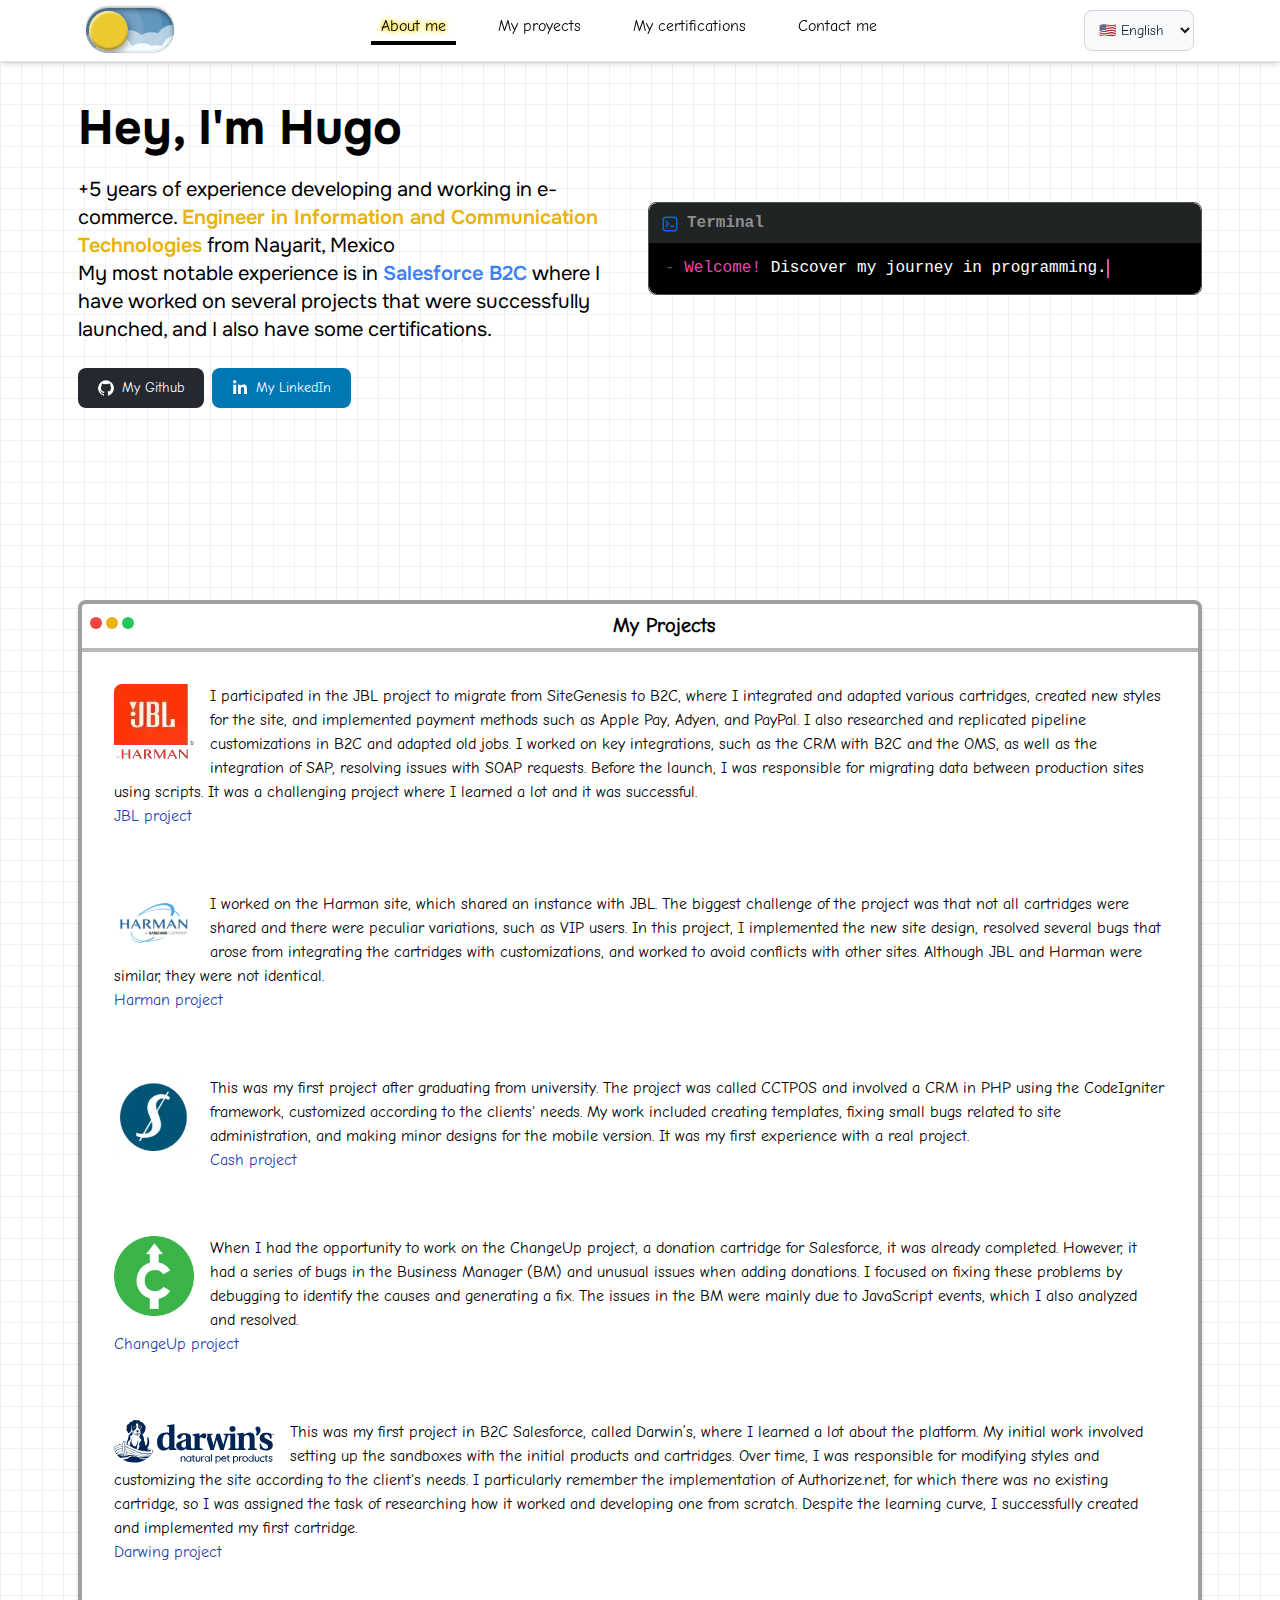
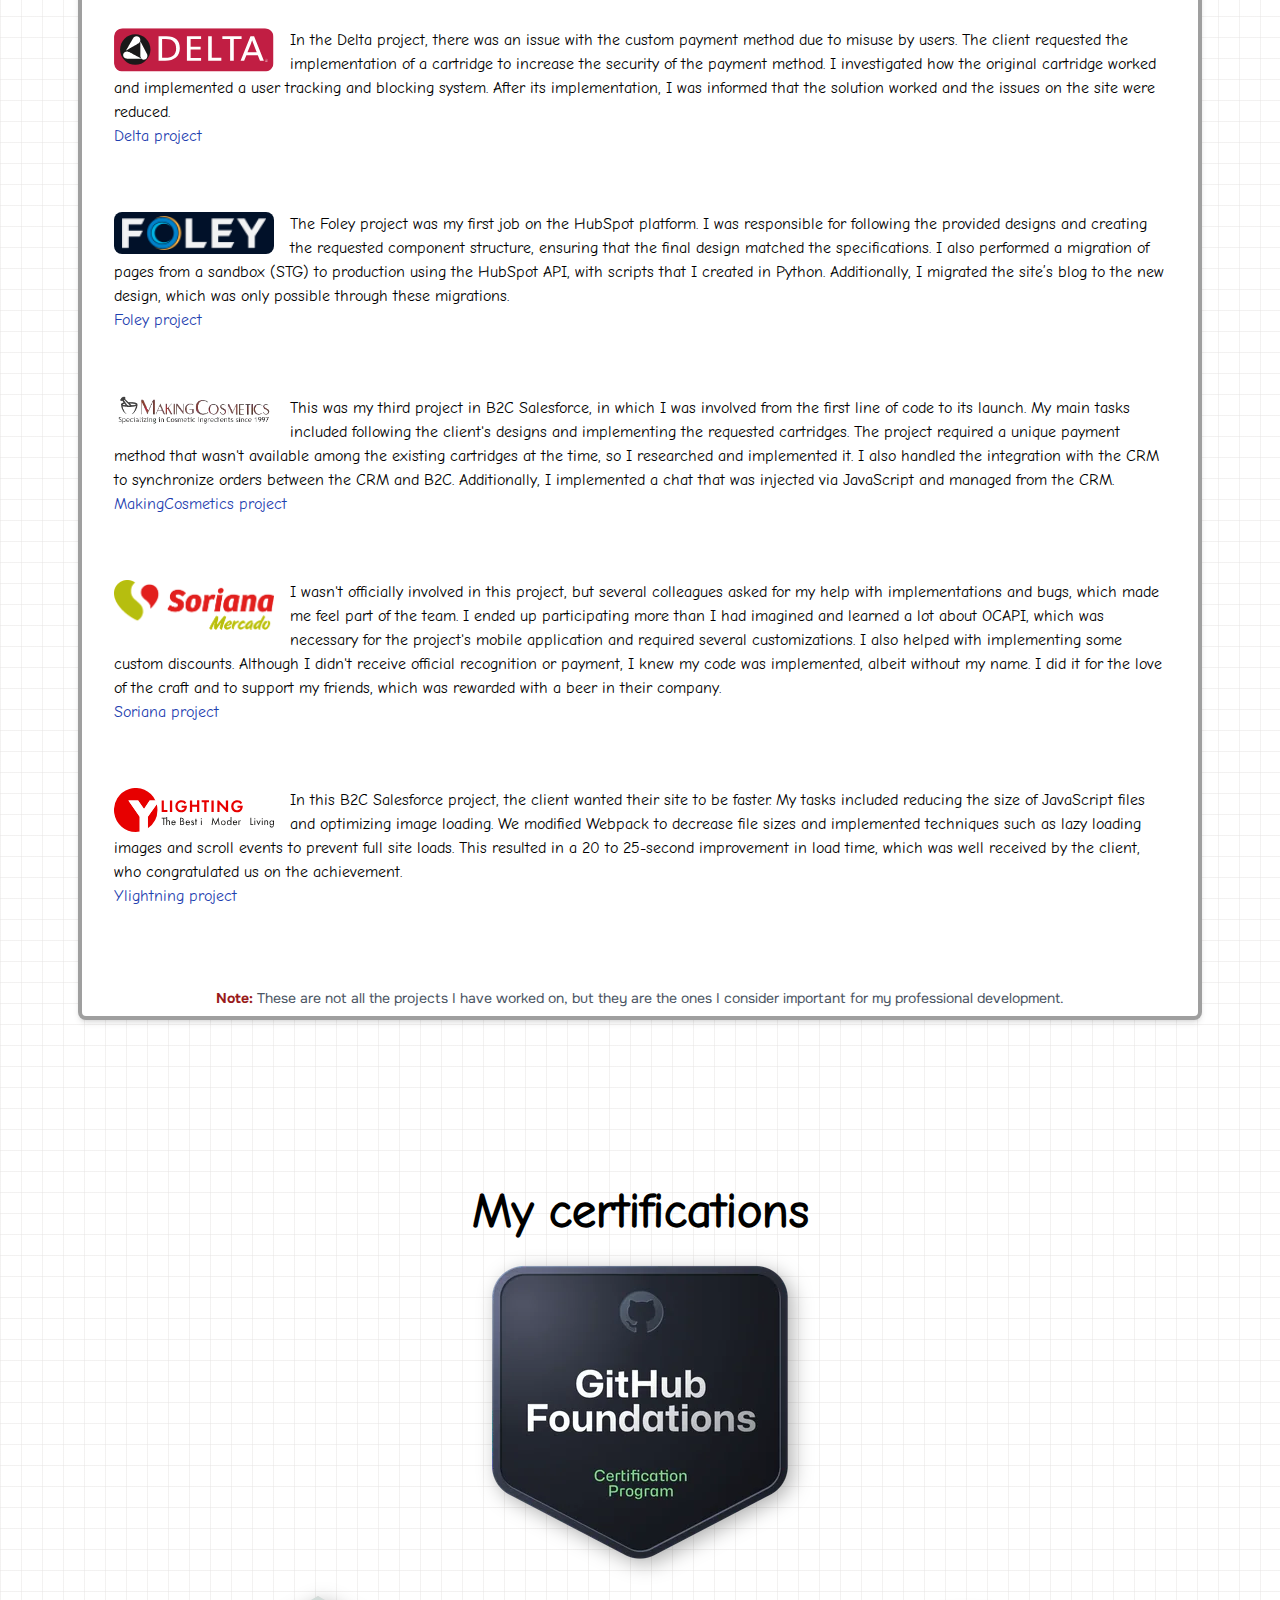
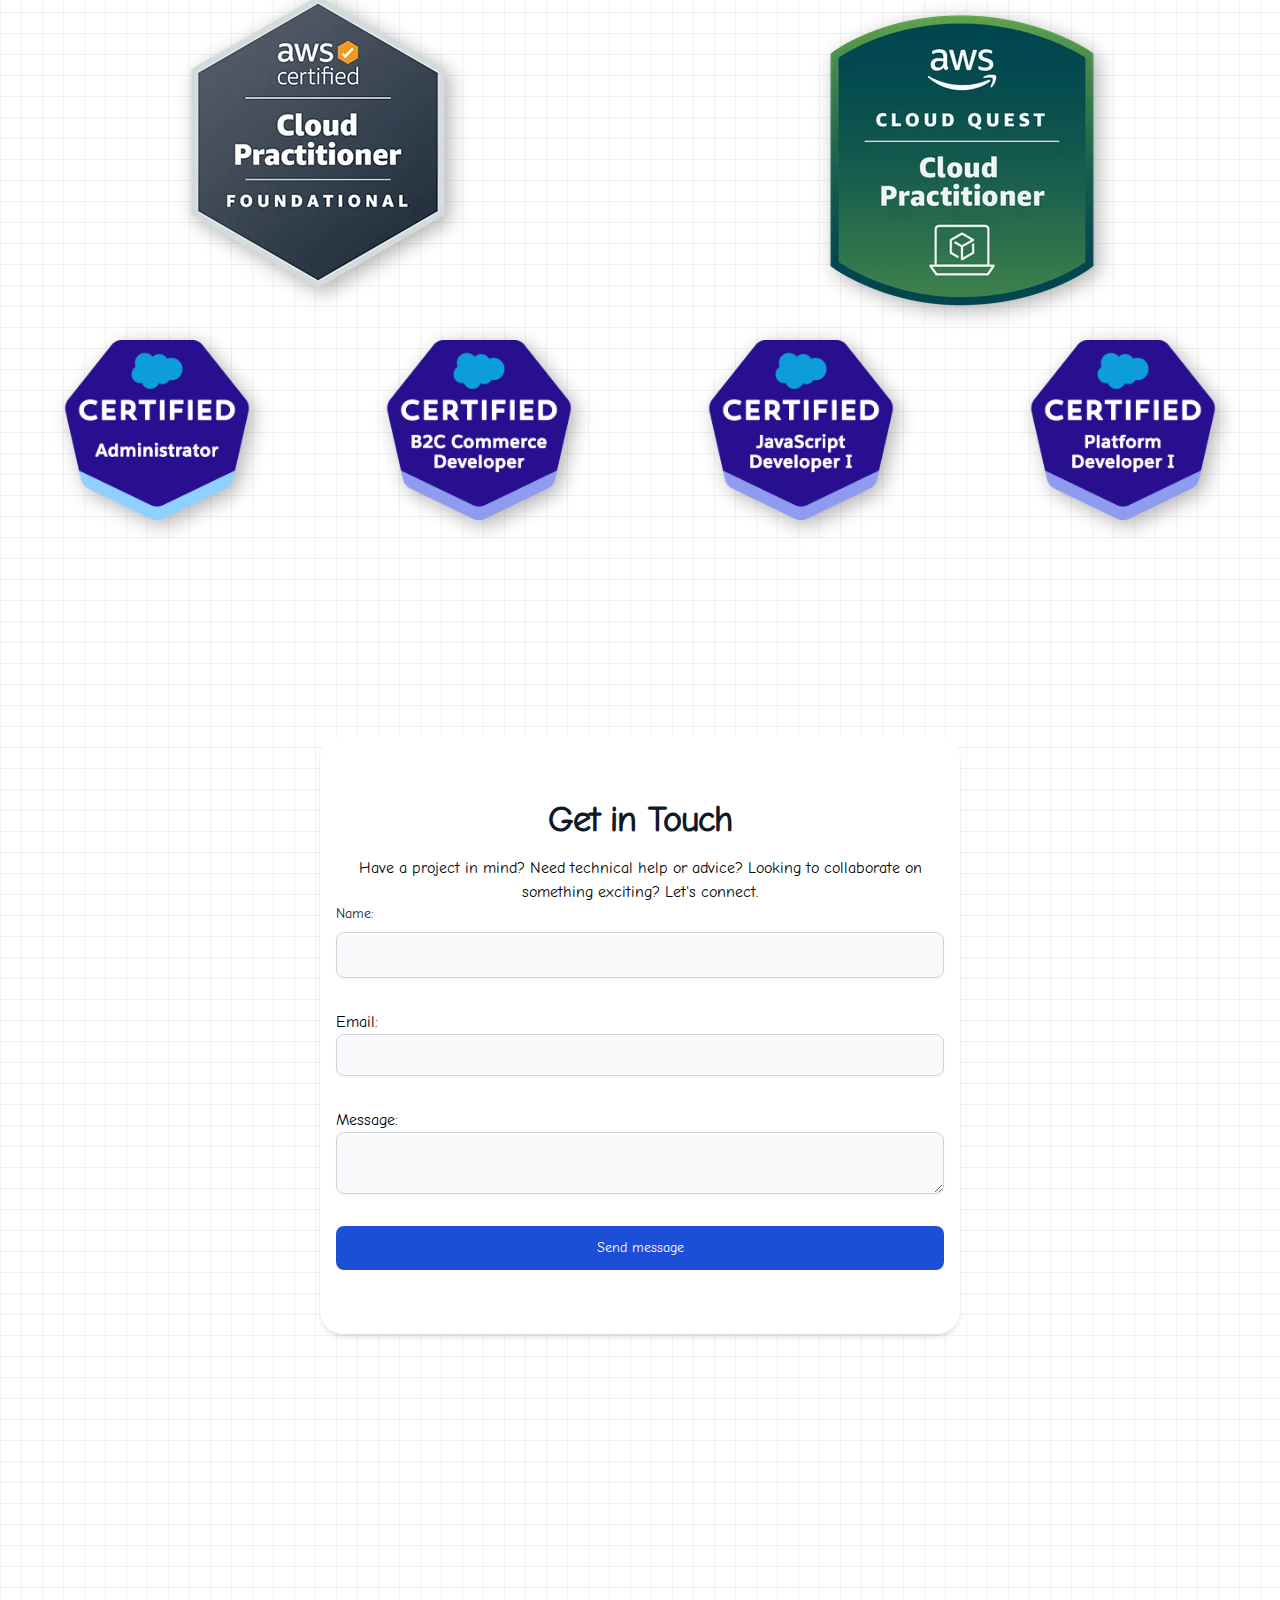
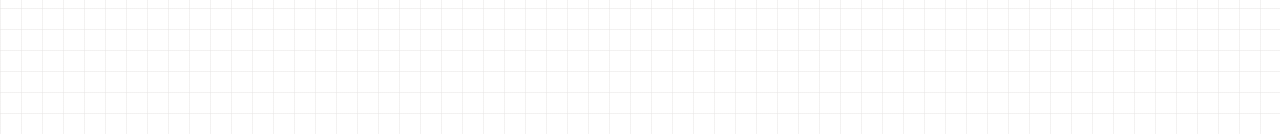
==== index.html @ 1a487cd8 "fix img and lang" ====
<!doctype html><html lang="en"><head><meta charset="utf-8"/><link rel="icon" href="/favicon.ico"/><meta name="viewport" content="width=device-width,initial-scale=1"/><meta name="theme-color" content="#000000"/><meta name="description" content="Web site created using create-react-app"/><link rel="apple-touch-icon" href="/logo192.png"/><link rel="manifest" href="/manifest.json"/><title>Expert Salesforce B2C Developer | HubSpot, React, PHP Specialist</title><meta name="description" content="Certified Salesforce B2C developer with expertise in HubSpot, React, and PHP. Available for freelance projects and contract work to build, integrate, and optimize web solutions."/><meta name="robots" content="index, follow"/><meta property="og:title" content="Expert Salesforce B2C Developer | HubSpot, React, PHP Specialist"/><meta property="og:description" content="Offering custom development services in Salesforce B2C, HubSpot, React, and PHP. Contact me for your next web project."/><meta property="og:url" content="https://h790.github.io/"/><meta property="og:image" content="/salesfoces.jpg"/><meta property="og:type" content="website"/><meta property="og:site_name" content="Hugo Kevin | Salesforce B2C Developer"/><meta name="twitter:card" content="summary_large_image"/><meta name="twitter:title" content="Salesforce B2C Developer | HubSpot, React, PHP Specialist"/><meta name="twitter:description" content="Experienced developer in Salesforce B2C, HubSpot, React, and PHP. Let's work together on your next project."/><meta name="twitter:image" content="/salesfoces.jpg"/><meta name="twitter:site" content="@HK72232150"/><meta name="twitter:creator" content="@HK72232150"/><script>!function(e,t,a,n){e[n]=e[n]||[],e[n].push({"gtm.start":(new Date).getTime(),event:"gtm.js"});var g=t.getElementsByTagName(a)[0],m=t.createElement(a);m.async=!0,m.src="https://www.googletagmanager.com/gtm.js?id=GTM-PSZKDRV9",g.parentNode.insertBefore(m,g)}(window,document,"script","dataLayer")</script><script defer="defer" src="/static/js/runtime.798ab5b2.js"></script><script defer="defer" src="/static/js/954.0a04aaf1.js"></script><script defer="defer" src="/static/js/main.6f717abe.js"></script><link href="/static/css/main.dccd0632.css" rel="stylesheet"></head><body><noscript>You need to enable JavaScript to run this app.</noscript><noscript><iframe src="https://www.googletagmanager.com/ns.html?id=GTM-PSZKDRV9" height="0" width="0" style="display:none;visibility:hidden"></iframe></noscript><div id="root"></div></body></html>
---- static/css/main.dccd0632.css ----
.sr-only{clip:rect(0,0,0,0);border-width:0;height:1px;margin:-1px;overflow:hidden;padding:0;position:absolute;white-space:nowrap;width:1px}.fixed{position:fixed}.relative{position:relative}.start-0{inset-inline-start:0}.top-0{top:0}.z-20{z-index:20}.col-span-1{grid-column:span 1/span 1}.col-span-2{grid-column:span 2/span 2}.float-left{float:left}.m-4{margin:1rem}.mx-auto{margin-left:auto;margin-right:auto}.my-4{margin-bottom:1rem;margin-top:1rem}.mb-10{margin-bottom:2.5rem}.mb-2{margin-bottom:.5rem}.mb-4{margin-bottom:1rem}.mb-8{margin-bottom:2rem}.me-2{margin-inline-end:.5rem}.mr-4{margin-right:1rem}.ms-3{margin-inline-start:.75rem}.mt-4{margin-top:1rem}.mt-6{margin-top:1.5rem}.mt-8{margin-top:2rem}.block{display:block}.inline-block{display:inline-block}.flex{display:flex}.inline-flex{display:inline-flex}.grid{display:grid}.hidden{display:none}.size-4{height:1rem;width:1rem}.size-8{height:2rem;width:2rem}.h-10{height:2.5rem}.h-3{height:.75rem}.h-4{height:1rem}.h-5{height:1.25rem}.w-10{width:2.5rem}.w-20{width:5rem}.w-3{width:.75rem}.w-4{width:1rem}.w-40{width:10rem}.w-5{width:1.25rem}.w-full{width:100%}.max-w-screen-md{max-width:768px}.shrink-0{flex-shrink:0}.grid-cols-2{grid-template-columns:repeat(2,minmax(0,1fr))}.flex-col{flex-direction:column}.flex-wrap{flex-wrap:wrap}.content-center{align-content:center}.items-center{align-items:center}.justify-center{justify-content:center}.justify-between{justify-content:space-between}.justify-items-center{justify-items:center}.gap-1{gap:.25rem}.gap-2{gap:.5rem}.gap-4{gap:1rem}.gap-5{gap:1.25rem}.space-x-3>:not([hidden])~:not([hidden]){--tw-space-x-reverse:0;margin-left:calc(.75rem*(1 - var(--tw-space-x-reverse)));margin-right:calc(.75rem*var(--tw-space-x-reverse))}.space-x-4>:not([hidden])~:not([hidden]){--tw-space-x-reverse:0;margin-left:calc(1rem*(1 - var(--tw-space-x-reverse)));margin-right:calc(1rem*var(--tw-space-x-reverse))}.space-y-8>:not([hidden])~:not([hidden]){--tw-space-y-reverse:0;margin-bottom:calc(2rem*var(--tw-space-y-reverse));margin-top:calc(2rem*(1 - var(--tw-space-y-reverse)))}.rounded-\[23px\]{border-radius:23px}.rounded-full{border-radius:9999px}.rounded-lg{border-radius:.5rem}.border{border-width:1px}.border-4{border-width:4px}.border-b{border-bottom-width:1px}.border-b-4{border-bottom-width:4px}.border-s-4{border-inline-start-width:4px}.border-t-2{border-top-width:2px}.border-gray-100{--tw-border-opacity:1;border-color:rgb(243 244 246/var(--tw-border-opacity))}.border-gray-200{--tw-border-opacity:1;border-color:rgb(229 231 235/var(--tw-border-opacity))}.border-gray-300{--tw-border-opacity:1;border-color:rgb(209 213 219/var(--tw-border-opacity))}.border-neutral-700\/50{border-color:rgba(64,64,64,.5)}.border-red-100{--tw-border-opacity:1;border-color:rgb(254 226 226/var(--tw-border-opacity))}.border-red-500{--tw-border-opacity:1;border-color:rgb(239 68 68/var(--tw-border-opacity))}.border-teal-100{--tw-border-opacity:1;border-color:rgb(204 251 241/var(--tw-border-opacity))}.border-teal-500{--tw-border-opacity:1;border-color:rgb(20 184 166/var(--tw-border-opacity))}.border-b-neutral-500\/50{border-bottom-color:hsla(0,0%,45%,.5)}.bg-\[\#0077b5\]{--tw-bg-opacity:1;background-color:rgb(0 119 181/var(--tw-bg-opacity))}.bg-\[\#24292F\]{--tw-bg-opacity:1;background-color:rgb(36 41 47/var(--tw-bg-opacity))}.bg-blue-700{--tw-bg-opacity:1;background-color:rgb(29 78 216/var(--tw-bg-opacity))}.bg-gray-50{--tw-bg-opacity:1;background-color:rgb(249 250 251/var(--tw-bg-opacity))}.bg-green-500{--tw-bg-opacity:1;background-color:rgb(34 197 94/var(--tw-bg-opacity))}.bg-red-200{--tw-bg-opacity:1;background-color:rgb(254 202 202/var(--tw-bg-opacity))}.bg-red-50{--tw-bg-opacity:1;background-color:rgb(254 242 242/var(--tw-bg-opacity))}.bg-red-500{--tw-bg-opacity:1;background-color:rgb(239 68 68/var(--tw-bg-opacity))}.bg-teal-200{--tw-bg-opacity:1;background-color:rgb(153 246 228/var(--tw-bg-opacity))}.bg-teal-50{--tw-bg-opacity:1;background-color:rgb(240 253 250/var(--tw-bg-opacity))}.bg-white{--tw-bg-opacity:1;background-color:rgb(255 255 255/var(--tw-bg-opacity))}.bg-yellow-500{--tw-bg-opacity:1;background-color:rgb(234 179 8/var(--tw-bg-opacity))}.object-cover{-o-object-fit:cover;object-fit:cover}.p-2{padding:.5rem}.p-2\.5{padding:.625rem}.p-3{padding:.75rem}.p-4{padding:1rem}.px-4{padding-left:1rem;padding-right:1rem}.px-5{padding-left:1.25rem;padding-right:1.25rem}.py-2\.5{padding-bottom:.625rem;padding-top:.625rem}.py-20{padding-bottom:5rem;padding-top:5rem}.py-3{padding-bottom:.75rem;padding-top:.75rem}.py-8{padding-bottom:2rem;padding-top:2rem}.pb-32{padding-bottom:8rem}.pt-32{padding-top:8rem}.text-left{text-align:left}.text-center{text-align:center}.text-start{text-align:start}.text-4xl{font-size:2.25rem;line-height:2.5rem}.text-5xl{font-size:3rem;line-height:1}.text-sm{font-size:.875rem;line-height:1.25rem}.text-xl{font-size:1.25rem;line-height:1.75rem}.font-bold{font-weight:700}.font-extrabold{font-weight:800}.font-light{font-weight:300}.font-medium{font-weight:500}.font-semibold{font-weight:600}.tracking-tight{letter-spacing:-.025em}.text-blue-800{--tw-text-opacity:1;color:rgb(30 64 175/var(--tw-text-opacity))}.text-gray-500{--tw-text-opacity:1;color:rgb(107 114 128/var(--tw-text-opacity))}.text-gray-600{--tw-text-opacity:1;color:rgb(75 85 99/var(--tw-text-opacity))}.text-gray-700{--tw-text-opacity:1;color:rgb(55 65 81/var(--tw-text-opacity))}.text-gray-800{--tw-text-opacity:1;color:rgb(31 41 55/var(--tw-text-opacity))}.text-gray-900{--tw-text-opacity:1;color:rgb(17 24 39/var(--tw-text-opacity))}.text-red-800{--tw-text-opacity:1;color:rgb(153 27 27/var(--tw-text-opacity))}.text-teal-800{--tw-text-opacity:1;color:rgb(17 94 89/var(--tw-text-opacity))}.text-white{--tw-text-opacity:1;color:rgb(255 255 255/var(--tw-text-opacity))}.shadow-md{--tw-shadow:0 4px 6px -1px rgba(0,0,0,.1),0 2px 4px -2px rgba(0,0,0,.1);--tw-shadow-colored:0 4px 6px -1px var(--tw-shadow-color),0 2px 4px -2px var(--tw-shadow-color)}.shadow-md,.shadow-sm{box-shadow:var(--tw-ring-offset-shadow,0 0 #0000),var(--tw-ring-shadow,0 0 #0000),var(--tw-shadow)}.shadow-sm{--tw-shadow:0 1px 2px 0 rgba(0,0,0,.05);--tw-shadow-colored:0 1px 2px 0 var(--tw-shadow-color)}.drop-shadow-light{--tw-drop-shadow:drop-shadow(5px 5px 10px rgba(0,0,0,.3));filter:var(--tw-blur) var(--tw-brightness) var(--tw-contrast) var(--tw-grayscale) var(--tw-hue-rotate) var(--tw-invert) var(--tw-saturate) var(--tw-sepia) var(--tw-drop-shadow)}.transition{transition-duration:.15s;transition-property:color,background-color,border-color,text-decoration-color,fill,stroke,opacity,box-shadow,transform,filter,-webkit-backdrop-filter;transition-property:color,background-color,border-color,text-decoration-color,fill,stroke,opacity,box-shadow,transform,filter,backdrop-filter;transition-property:color,background-color,border-color,text-decoration-color,fill,stroke,opacity,box-shadow,transform,filter,backdrop-filter,-webkit-backdrop-filter;transition-timing-function:cubic-bezier(.4,0,.2,1)}.duration-300{transition-duration:.3s}body,option{-webkit-font-smoothing:antialiased;-moz-osx-font-smoothing:grayscale;font-family:Comic Neue,sans-serif;margin:0}img{font-display:swap}code{font-family:source-code-pro,Menlo,Monaco,Consolas,Courier New,monospace}.font-Onest{font-family:Onest Variable}.App{display:flex;text-align:center}html{background-image:linear-gradient(0deg,hsla(20,6%,90%,.5) 1px,transparent 0),linear-gradient(90deg,hsla(20,6%,90%,.5) 1px,transparent 0);background-size:21px 21px}html.dark{--tw-bg-opacity:1;background-color:rgb(17 24 39/var(--tw-bg-opacity));background-image:linear-gradient(0deg,hsla(0,0%,47%,.5) 1px,transparent 0),linear-gradient(90deg,hsla(0,0%,47%,.5) 1px,transparent 0)}.App-logo{height:40vmin;pointer-events:none}@media (prefers-reduced-motion:no-preference){.App-logo{animation:App-logo-spin 20s linear infinite}}.App-header{align-items:center;color:#000;display:flex;flex-direction:column;font-size:calc(10px + 2vmin);justify-content:center}.App-link{color:#000}@keyframes App-logo-spin{0%{transform:rotate(0deg)}to{transform:rotate(1turn)}}.jello-vertical{animation:jello-vertical .9s both}@keyframes jello-vertical{0%{transform:scaleX(1)}30%{transform:scale3d(.75,1.25,1)}40%{transform:scale3d(1.25,.75,1)}50%{transform:scale3d(.85,1.15,1)}65%{transform:scale3d(1.05,.95,1)}75%{transform:scale3d(.95,1.05,1)}to{transform:scaleX(1)}}.jello-vertical:hover{animation:jello-horizontal .9s forwards}@keyframes jello-horizontal{0%{transform:scaleX(1)}30%{transform:scale3d(1.25,.75,1)}40%{transform:scale3d(.75,1.25,1)}50%{transform:scale3d(1.15,.85,1)}65%{transform:scale3d(.95,1.05,1)}75%{transform:scale3d(1.05,.95,1)}to{transform:scaleX(1)}}#navbar-sticky ul li:after,#navbar-sticky ul li:before{background-color:#000;bottom:8px;content:"";height:2px;left:0;position:absolute;transition:width .8s cubic-bezier(.68,-.55,.265,1.55);width:0}#navbar-sticky ul li:before,.dark #navbar-sticky ul li:after{background-color:#fff}#navbar-sticky ul li:hover:after,#navbar-sticky ul li:hover:before{width:100%}#navbar-sticky ul li{position:relative}#navbar-sticky ul li a{cursor:pointer;display:inline-block;overflow:hidden;padding:5px 10px;position:relative}#navbar-sticky ul li a.active{border-bottom:2px solid #000;text-shadow:0 0 5px #f7e04f,0 0 5px #f7e04f,0 0 5px #f7e04f,0 0 5px #f7e04f;width:100%}#navbar-sticky ul li a:before{background:#000;bottom:0;content:"";height:2px;left:-100%;position:absolute;transition:left .5s ease-in-out;width:100%}.dark #navbar-sticky ul li a:before{background-color:#fff}#navbar-sticky ul li a.active:before{left:0}#navbar-sticky ul li a:after{color:#fff;content:attr(data-text);height:100%;left:0;position:absolute;text-shadow:0 0 5px transparent;top:0;transition:text-shadow .5s ease-in-out;width:100%;z-index:1}#navbar-sticky ul li a.active:after{text-shadow:0 0 5px #f7e04f,0 0 10px #f7e04f,0 0 10px #f7e04f,0 0 10px #f7e04f}.hero{--s:400px;--c1:#1d1d1d;--c2:#4e4f51;--c3:#3c3c3c;--c1:#b0b0b0;--c2:#c2c3c4;--c3:#a0a0a0;background:repeating-conic-gradient(from 30deg,#0000 0 120deg,var(--c3) 0 180deg) calc(var(--s)*.5) calc(var(--s)*.5*.577),repeating-conic-gradient(from 30deg,var(--c1) 0 60deg,var(--c2) 0 120deg,var(--c3) 0 180deg);background-size:var(--s) calc(var(--s)*.577);height:100%;width:100%}@keyframes subtleChange{0%{background:conic-gradient(from 0deg at 33.33333% 33.33333%,var(--c3) var(--_g)),conic-gradient(from -120deg at 16.66667% 33.33333%,var(--c2) var(--_g)),conic-gradient(from 120deg at 33.33333% 33.33333%,var(--c1) var(--_g)),conic-gradient(from 120deg at 33.33333% 16.66667%,var(--c1) var(--_g)),conic-gradient(from -180deg at 33.33333% 50%,var(--c2) 60deg,var(--c1) var(--_g)),conic-gradient(from 60deg at 66.66667% 50%,var(--c1) 60deg,var(--c3) var(--_g)),conic-gradient(from -60deg at 50% 33.33333%,var(--c1) 120deg,var(--c2) 0 240deg,var(--c3) 0)}to{background:conic-gradient(from 30deg at 83.33333% 33.33333%,var(--c3) var(--_g)),conic-gradient(from -90deg at 16.66667% 33.33333%,var(--c2) var(--_g)),conic-gradient(from 150deg at 33.33333% 83.33333%,var(--c1) var(--_g)),conic-gradient(from 150deg at 66.66667% 83.33333%,var(--c1) var(--_g)),conic-gradient(from -150deg at 33.33333% 50%,var(--c2) 60deg,var(--c1) var(--_g)),conic-gradient(from 30deg at 66.66667% 50%,var(--c1) 60deg,var(--c3) var(--_g)),conic-gradient(from -30deg at 50% 33.33333%,var(--c1) 120deg,var(--c2) 0 240deg,var(--c3) 0)}}.card{align-items:center;border-radius:14px;box-shadow:20px 20px 60px #bebebe,-20px -20px 60px #fff;display:flex;flex-direction:column;height:250px;justify-content:center;position:relative;width:100%;z-index:1111}.bg,.card{overflow:hidden}.bg{-webkit-backdrop-filter:blur(24px);backdrop-filter:blur(24px);background:#fff;border-radius:10px;height:240px;left:10px;outline:2px solid #fff;right:5px;top:5px;width:99.3%;z-index:2}.bg,.blob{position:absolute}.blob{animation:blob-bounce 5s ease infinite;background-color:red;border-radius:50%;filter:blur(12px);height:150px;left:50%;opacity:1;top:50%;width:95%;z-index:1}@keyframes blob-bounce{0%{transform:translate(-100%,-100%) translateZ(0)}25%{transform:translate(-100%,-100%) translate3d(100%,0,0)}50%{transform:translate(-100%,-100%) translate3d(100%,100%,0)}75%{transform:translate(-100%,-100%) translate3d(0,100%,0)}to{transform:translate(-100%,-100%) translateZ(0)}}.hover\:bg-\[\#0077b5\]\/90:hover{background-color:rgba(0,119,181,.9)}.hover\:bg-\[\#24292F\]\/90:hover{background-color:rgba(36,41,47,.9)}.hover\:bg-blue-800:hover{--tw-bg-opacity:1;background-color:rgb(30 64 175/var(--tw-bg-opacity))}.hover\:bg-gray-100:hover{--tw-bg-opacity:1;background-color:rgb(243 244 246/var(--tw-bg-opacity))}.hover\:text-blue-900:hover{--tw-text-opacity:1;color:rgb(30 58 138/var(--tw-text-opacity))}.hover\:underline:hover{text-decoration-line:underline}.focus\:border-blue-500:focus{--tw-border-opacity:1;border-color:rgb(59 130 246/var(--tw-border-opacity))}.focus\:outline-none:focus{outline:2px solid transparent;outline-offset:2px}.focus\:ring-2:focus{--tw-ring-offset-shadow:var(--tw-ring-inset) 0 0 0 var(--tw-ring-offset-width) var(--tw-ring-offset-color);--tw-ring-shadow:var(--tw-ring-inset) 0 0 0 calc(2px + var(--tw-ring-offset-width)) var(--tw-ring-color)}.focus\:ring-2:focus,.focus\:ring-4:focus{box-shadow:var(--tw-ring-offset-shadow),var(--tw-ring-shadow),var(--tw-shadow,0 0 #0000)}.focus\:ring-4:focus{--tw-ring-offset-shadow:var(--tw-ring-inset) 0 0 0 var(--tw-ring-offset-width) var(--tw-ring-offset-color);--tw-ring-shadow:var(--tw-ring-inset) 0 0 0 calc(4px + var(--tw-ring-offset-width)) var(--tw-ring-color)}.focus\:ring-\[\#0077b5\]\/50:focus{--tw-ring-color:rgba(0,119,181,.5)}.focus\:ring-\[\#24292F\]\/50:focus{--tw-ring-color:rgba(36,41,47,.5)}.focus\:ring-blue-500:focus{--tw-ring-opacity:1;--tw-ring-color:rgb(59 130 246/var(--tw-ring-opacity))}.focus\:ring-gray-200:focus{--tw-ring-opacity:1;--tw-ring-color:rgb(229 231 235/var(--tw-ring-opacity))}@media (min-width:640px){.sm\:col-span-2{grid-column:span 2/span 2}.sm\:mx-auto{margin-left:auto;margin-right:auto}.sm\:max-w-screen-sm{max-width:640px}.sm\:pb-36{padding-bottom:9rem}.sm\:pt-72{padding-top:18rem}.sm\:text-xl{font-size:1.25rem;line-height:1.75rem}}@media (min-width:768px){.md\:order-1{order:1}.md\:order-2{order:2}.md\:col-span-1{grid-column:span 1/span 1}.md\:col-span-2{grid-column:span 2/span 2}.md\:col-span-4{grid-column:span 4/span 4}.md\:mx-auto{margin-left:auto;margin-right:auto}.md\:mb-2{margin-bottom:.5rem}.md\:mt-0{margin-top:0}.md\:mt-6{margin-top:1.5rem}.md\:flex{display:flex}.md\:hidden{display:none}.md\:w-auto{width:auto}.md\:w-full{width:100%}.md\:max-w-screen-sm{max-width:640px}.md\:grid-cols-4{grid-template-columns:repeat(4,minmax(0,1fr))}.md\:flex-row{flex-direction:row}.md\:space-x-0>:not([hidden])~:not([hidden]){--tw-space-x-reverse:0;margin-left:calc(0px*(1 - var(--tw-space-x-reverse)));margin-right:calc(0px*var(--tw-space-x-reverse))}.md\:space-x-8>:not([hidden])~:not([hidden]){--tw-space-x-reverse:0;margin-left:calc(2rem*(1 - var(--tw-space-x-reverse)));margin-right:calc(2rem*var(--tw-space-x-reverse))}.md\:border-0{border-width:0}.md\:bg-white{--tw-bg-opacity:1;background-color:rgb(255 255 255/var(--tw-bg-opacity))}.md\:p-0{padding:0}.md\:pb-96{padding-bottom:24rem}.md\:pt-28{padding-top:7rem}}@media (min-width:1024px){.lg\:my-8{margin-bottom:2rem;margin-top:2rem}.lg\:mb-16{margin-bottom:4rem}.lg\:py-16{padding-bottom:4rem;padding-top:4rem}}@media (min-width:1280px){.xl\:w-6\/12{width:50%}.xl\:max-w-screen-xl{max-width:1280px}.xl\:flex-nowrap{flex-wrap:nowrap}}@media (min-width:1536px){.\32xl\:max-w-screen-2xl{max-width:1536px}}@media (min-width:1100px) and (max-width:1300px){.lgC\:max-w-screen-lg-custom{max-width:1124px}}@media (min-width:1000px) and (max-width:1100px){.mdC\:max-w-screen-md-custom{max-width:900px}}.rtl\:space-x-reverse:where([dir=rtl],[dir=rtl] *)>:not([hidden])~:not([hidden]){--tw-space-x-reverse:1}.dark\:border-gray-600:where(.dark,.dark *){--tw-border-opacity:1;border-color:rgb(75 85 99/var(--tw-border-opacity))}.dark\:border-gray-700:where(.dark,.dark *){--tw-border-opacity:1;border-color:rgb(55 65 81/var(--tw-border-opacity))}.dark\:border-red-900:where(.dark,.dark *){--tw-border-opacity:1;border-color:rgb(127 29 29/var(--tw-border-opacity))}.dark\:border-teal-900:where(.dark,.dark *){--tw-border-opacity:1;border-color:rgb(19 78 74/var(--tw-border-opacity))}.dark\:bg-blue-600:where(.dark,.dark *){--tw-bg-opacity:1;background-color:rgb(37 99 235/var(--tw-bg-opacity))}.dark\:bg-gray-700:where(.dark,.dark *){--tw-bg-opacity:1;background-color:rgb(55 65 81/var(--tw-bg-opacity))}.dark\:bg-gray-800:where(.dark,.dark *){--tw-bg-opacity:1;background-color:rgb(31 41 55/var(--tw-bg-opacity))}.dark\:bg-gray-900:where(.dark,.dark *){--tw-bg-opacity:1;background-color:rgb(17 24 39/var(--tw-bg-opacity))}.dark\:bg-red-800:where(.dark,.dark *){--tw-bg-opacity:1;background-color:rgb(153 27 27/var(--tw-bg-opacity))}.dark\:bg-red-800\/30:where(.dark,.dark *){background-color:rgba(153,27,27,.3)}.dark\:bg-teal-800:where(.dark,.dark *){--tw-bg-opacity:1;background-color:rgb(17 94 89/var(--tw-bg-opacity))}.dark\:bg-teal-800\/30:where(.dark,.dark *){background-color:rgba(17,94,89,.3)}.dark\:bg-white:where(.dark,.dark *){--tw-bg-opacity:1;background-color:rgb(255 255 255/var(--tw-bg-opacity))}.dark\:bg-yellow-50:where(.dark,.dark *){--tw-bg-opacity:1;background-color:rgb(254 252 232/var(--tw-bg-opacity))}.dark\:text-gray-300:where(.dark,.dark *){--tw-text-opacity:1;color:rgb(209 213 219/var(--tw-text-opacity))}.dark\:text-gray-400:where(.dark,.dark *){--tw-text-opacity:1;color:rgb(156 163 175/var(--tw-text-opacity))}.dark\:text-neutral-400:where(.dark,.dark *){--tw-text-opacity:1;color:rgb(163 163 163/var(--tw-text-opacity))}.dark\:text-red-400:where(.dark,.dark *){--tw-text-opacity:1;color:rgb(248 113 113/var(--tw-text-opacity))}.dark\:text-teal-400:where(.dark,.dark *){--tw-text-opacity:1;color:rgb(45 212 191/var(--tw-text-opacity))}.dark\:text-white:where(.dark,.dark *){--tw-text-opacity:1;color:rgb(255 255 255/var(--tw-text-opacity))}.dark\:placeholder-gray-400:where(.dark,.dark *)::-moz-placeholder{--tw-placeholder-opacity:1;color:rgb(156 163 175/var(--tw-placeholder-opacity))}.dark\:placeholder-gray-400:where(.dark,.dark *)::placeholder{--tw-placeholder-opacity:1;color:rgb(156 163 175/var(--tw-placeholder-opacity))}.dark\:shadow-\[0px_4px_6px_rgba\(255\2c 255\2c 255\2c 0\.1\)\]:where(.dark,.dark *){--tw-shadow:0px 4px 6px hsla(0,0%,100%,.1);--tw-shadow-colored:0px 4px 6px var(--tw-shadow-color);box-shadow:var(--tw-ring-offset-shadow,0 0 #0000),var(--tw-ring-shadow,0 0 #0000),var(--tw-shadow)}.dark\:drop-shadow-dark:where(.dark,.dark *){--tw-drop-shadow:drop-shadow(5px 5px 10px hsla(0,0%,100%,.5));filter:var(--tw-blur) var(--tw-brightness) var(--tw-contrast) var(--tw-grayscale) var(--tw-hue-rotate) var(--tw-invert) var(--tw-saturate) var(--tw-sepia) var(--tw-drop-shadow)}.dark\:hover\:bg-\[\#0077b5\]\/80:hover:where(.dark,.dark *){background-color:rgba(0,119,181,.8)}.dark\:hover\:bg-\[\#24292F\]\/80:hover:where(.dark,.dark *){background-color:rgba(36,41,47,.8)}.dark\:hover\:bg-blue-700:hover:where(.dark,.dark *){--tw-bg-opacity:1;background-color:rgb(29 78 216/var(--tw-bg-opacity))}.dark\:hover\:bg-gray-700:hover:where(.dark,.dark *){--tw-bg-opacity:1;background-color:rgb(55 65 81/var(--tw-bg-opacity))}.dark\:focus\:border-blue-500:focus:where(.dark,.dark *){--tw-border-opacity:1;border-color:rgb(59 130 246/var(--tw-border-opacity))}.dark\:focus\:ring-blue-500:focus:where(.dark,.dark *){--tw-ring-opacity:1;--tw-ring-color:rgb(59 130 246/var(--tw-ring-opacity))}.dark\:focus\:ring-gray-500:focus:where(.dark,.dark *){--tw-ring-opacity:1;--tw-ring-color:rgb(107 114 128/var(--tw-ring-opacity))}.dark\:focus\:ring-gray-600:focus:where(.dark,.dark *){--tw-ring-opacity:1;--tw-ring-color:rgb(75 85 99/var(--tw-ring-opacity))}@media (min-width:768px){.md\:dark\:bg-gray-900:where(.dark,.dark *){--tw-bg-opacity:1;background-color:rgb(17 24 39/var(--tw-bg-opacity))}}.\[\&\>strong\]\:font-semibold>strong{font-weight:600}.\[\&\>strong\]\:text-blue-500>strong{--tw-text-opacity:1;color:rgb(59 130 246/var(--tw-text-opacity))}.\[\&\>strong\]\:text-red-800>strong{--tw-text-opacity:1;color:rgb(153 27 27/var(--tw-text-opacity))}.\[\&\>strong\]\:text-yellow-500>strong{--tw-text-opacity:1;color:rgb(234 179 8/var(--tw-text-opacity))}.\[\&\>svg\]\:me-2>svg{margin-inline-end:.5rem}.\[\&\>svg\]\:h-4>svg{height:1rem}.\[\&\>svg\]\:w-4>svg{width:1rem}.theme-switch{--toggle-size:30px;--container-width:2.925em;--container-height:1.5em;--container-radius:6.25em;--container-light-bg:#3d7eae;--container-night-bg:#1d1f2c;--circle-container-diameter:2.375em;--sun-moon-diameter:1.295em;--sun-bg:#ecca2f;--moon-bg:#c4c9d1;--spot-color:#959db1;--circle-container-offset:calc((var(--circle-container-diameter) - var(--container-height))/2*-1);--stars-color:#fff;--clouds-color:#f3fdff;--back-clouds-color:#aacadf;--transition:.5s cubic-bezier(0,-0.02,0.4,1.25);--circle-transition:.3s cubic-bezier(0,-0.02,0.35,1.17)}.theme-switch,.theme-switch *,.theme-switch :after,.theme-switch :before{box-sizing:border-box;font-size:var(--toggle-size);margin:0;padding:0}.theme-switch__container{background-color:var(--container-light-bg);border-radius:var(--container-radius);box-shadow:0 -.062em .062em rgba(0,0,0,.25),0 .062em .125em hsla(0,0%,100%,.94);cursor:pointer;height:var(--container-height);overflow:hidden;position:relative;transition:var(--transition);width:var(--container-width)}.theme-switch__container:before{border-radius:var(--container-radius);box-shadow:inset 0 .05em .187em rgba(0,0,0,.25),inset 0 .05em .187em rgba(0,0,0,.25);content:"";inset:0;position:absolute;z-index:1}.theme-switch__checkbox{display:none}.theme-switch__circle-container{background-color:hsla(0,0%,100%,.1);border-radius:var(--container-radius);box-shadow:inset 0 0 0 3.375em hsla(0,0%,100%,.1),inset 0 0 0 3.375em hsla(0,0%,100%,.1),0 0 0 .625em hsla(0,0%,100%,.1),0 0 0 1.25em hsla(0,0%,100%,.1);display:flex;height:var(--circle-container-diameter);left:var(--circle-container-offset);pointer-events:none;position:absolute;top:var(--circle-container-offset);transition:var(--circle-transition);width:var(--circle-container-diameter)}.theme-switch__sun-moon-container{background-color:var(--sun-bg);border-radius:var(--container-radius);box-shadow:inset .062em .062em .062em 0 rgba(254,255,239,.61),inset 0 -.062em .062em 0 #a1872a;filter:drop-shadow(.062em .125em .125em rgba(0,0,0,.25)) drop-shadow(0 .062em .125em rgba(0,0,0,.25));height:var(--sun-moon-diameter);margin:auto;overflow:hidden;pointer-events:auto;position:relative;transition:var(--transition);width:var(--sun-moon-diameter);z-index:2}.theme-switch__moon{background-color:var(--moon-bg);border-radius:inherit;box-shadow:inset .062em .062em .062em 0 rgba(254,255,239,.61),inset 0 -.062em .062em 0 #969696;height:100%;position:relative;transform:translateX(100%);transition:var(--transition);width:100%}.theme-switch__spot{background-color:var(--spot-color);border-radius:var(--container-radius);box-shadow:inset 0 .0312em .062em rgba(0,0,0,.25);height:.75em;left:.312em;position:absolute;top:.75em;width:.75em}.theme-switch__spot:nth-of-type(2){height:.375em;left:1.375em;top:.937em;width:.375em}.theme-switch__spot:nth-last-of-type(3){height:.25em;left:.812em;top:.312em;width:.25em}.theme-switch__clouds{background-color:var(--clouds-color);border-radius:var(--container-radius);bottom:-.625em;box-shadow:.937em .312em var(--clouds-color),-.312em -.312em var(--back-clouds-color),1.437em .375em var(--clouds-color),.5em -.125em var(--back-clouds-color),2.187em 0 var(--clouds-color),1.25em -.062em var(--back-clouds-color),2.937em .312em var(--clouds-color),2em -.312em var(--back-clouds-color),3.625em -.062em var(--clouds-color),2.625em 0 var(--back-clouds-color),4.5em -.312em var(--clouds-color),3.375em -.437em var(--back-clouds-color),4.625em -1.75em 0 .437em var(--clouds-color),4em -.625em var(--back-clouds-color),4.125em -2.125em 0 .437em var(--back-clouds-color);height:1.25em;left:.312em;position:absolute;transition:.5s cubic-bezier(0,-.02,.4,1.25);width:1.25em}.theme-switch__stars-container{color:var(--stars-color);height:auto;left:.312em;position:absolute;top:-100%;transition:var(--transition);width:2.75em}.theme-switch__checkbox:checked+.theme-switch__container{background-color:var(--container-night-bg)}.theme-switch__checkbox:checked+.theme-switch__container .theme-switch__circle-container{left:calc(100% - var(--circle-container-offset) - var(--circle-container-diameter))}.theme-switch__checkbox:checked+.theme-switch__container .theme-switch__circle-container:hover{left:calc(100% - var(--circle-container-offset) - var(--circle-container-diameter) - .187em)}.theme-switch__circle-container:hover{left:calc(var(--circle-container-offset) + .187em)}.theme-switch__checkbox:checked+.theme-switch__container .theme-switch__moon{transform:translate(0)}.theme-switch__checkbox:checked+.theme-switch__container .theme-switch__clouds{bottom:-4.062em}.theme-switch__checkbox:checked+.theme-switch__container .theme-switch__stars-container{top:50%;transform:translateY(-50%)}.card_terminal{background-color:transparent;min-width:344px;overflow:hidden}.wrap_terminal{border:.5px solid #525252;border-radius:8px;gap:1rem;overflow:hidden;position:relative;z-index:10}.terminal,.wrap_terminal{display:flex;flex-direction:column}.terminal{font-family:ui-monospace,SFMono-Regular,Menlo,Monaco,Consolas,Courier New,monospace}.head_terminal{background-color:#202425;border-top-left-radius:8px;border-top-right-radius:8px;justify-content:space-between;min-height:40px;padding-inline:12px}.head_terminal,.title_terminal{align-items:center;display:flex;overflow:hidden}.title_terminal{color:#8e8e8e;font-weight:600;gap:8px;height:2.5rem;text-overflow:ellipsis;-webkit-user-select:none;-moz-user-select:none;user-select:none;white-space:nowrap}.title_terminal>svg{color:#006adc;height:18px;margin-top:2px;width:18px}.copy_toggle{align-items:center;background-color:#202425;border:.65px solid #c1c2c5;border-radius:6px;color:#8e8e8e;cursor:pointer;display:flex;justify-content:center;margin-left:auto;padding:.25rem}.copy_toggle>svg{height:20px;width:20px}.copy_toggle:active>svg>path,.copy_toggle:focus-within>svg>path{animation:clipboard-check .5s linear forwards}.body_terminal{background-color:#000;border-bottom-left-radius:8px;border-bottom-right-radius:8px;color:#fff;display:flex;flex-direction:column;line-height:19px;overflow-x:auto;padding:1rem;position:relative;white-space:nowrap}.pre_terminal{text-wrap:nowrap;align-items:center;background-color:transparent;box-sizing:border-box;display:flex;flex-direction:row;font-size:16px;overflow:hidden;white-space:pre}.pre_terminal code:first-child{color:#575757}.pre_terminal code:nth-child(2){color:#e34ba9}.cmd{align-items:center;display:flex;flex-direction:row;height:19px}.cmd,.cmd:before{position:relative}.cmd:before{animation:inputs 8s steps(22) infinite;background-color:transparent;content:attr(data-cmd);display:block;overflow:hidden;white-space:nowrap}@media (max-width:640px){.cmd:before{content:attr(data-cmd-sm)}}.cmd:after{animation:cursor .5s step-end infinite alternate,blinking .5s infinite;background-color:transparent;border-right:.15em solid #e34ba9;content:"";display:block;height:100%;overflow:hidden;position:relative}@keyframes blinking{20%,80%{transform:scaleY(1)}50%{transform:scaleY(0)}}@keyframes cursor{50%{border-right-color:transparent}}@keyframes inputs{0%,to{width:0}10%,90%{width:58px}30%,70%{max-width:-moz-max-content;max-width:max-content;width:100%}}@keyframes clipboard-check{to{d:path("M 9 5 H 7 a 2 2 0 0 0 -2 2 v 12 a 2 2 0 0 0 2 2 h 10 a 2 2 0 0 0 2 -2 V 7 a 2 2 0 0 0 -2 -2 h -2 M 9 5 a 2 2 0 0 0 2 2 h 2 a 2 2 0 0 0 2 -2 M 9 5 a 2 2 0 0 1 2 -2 h 2 a 2 2 0 0 1 2 2 m -6 9 l 2 2 l 4 -4");color:#fff}}
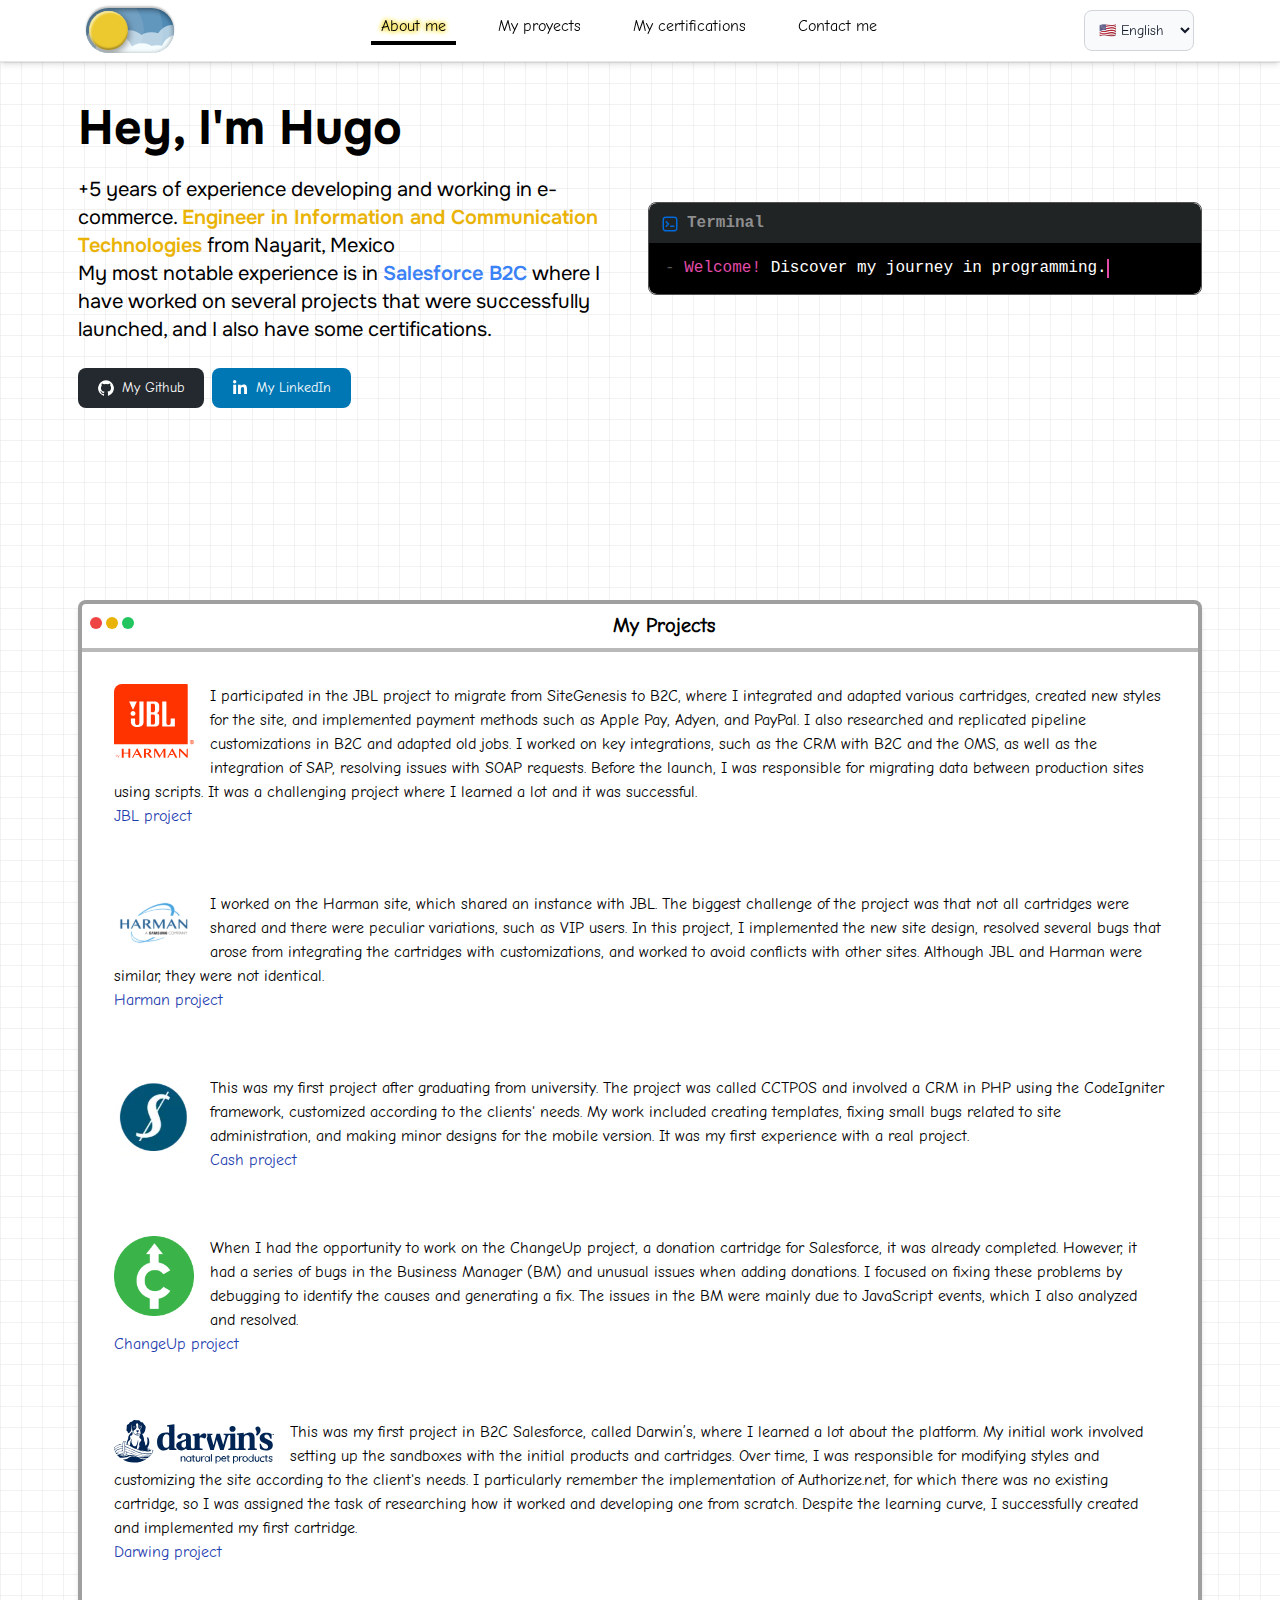
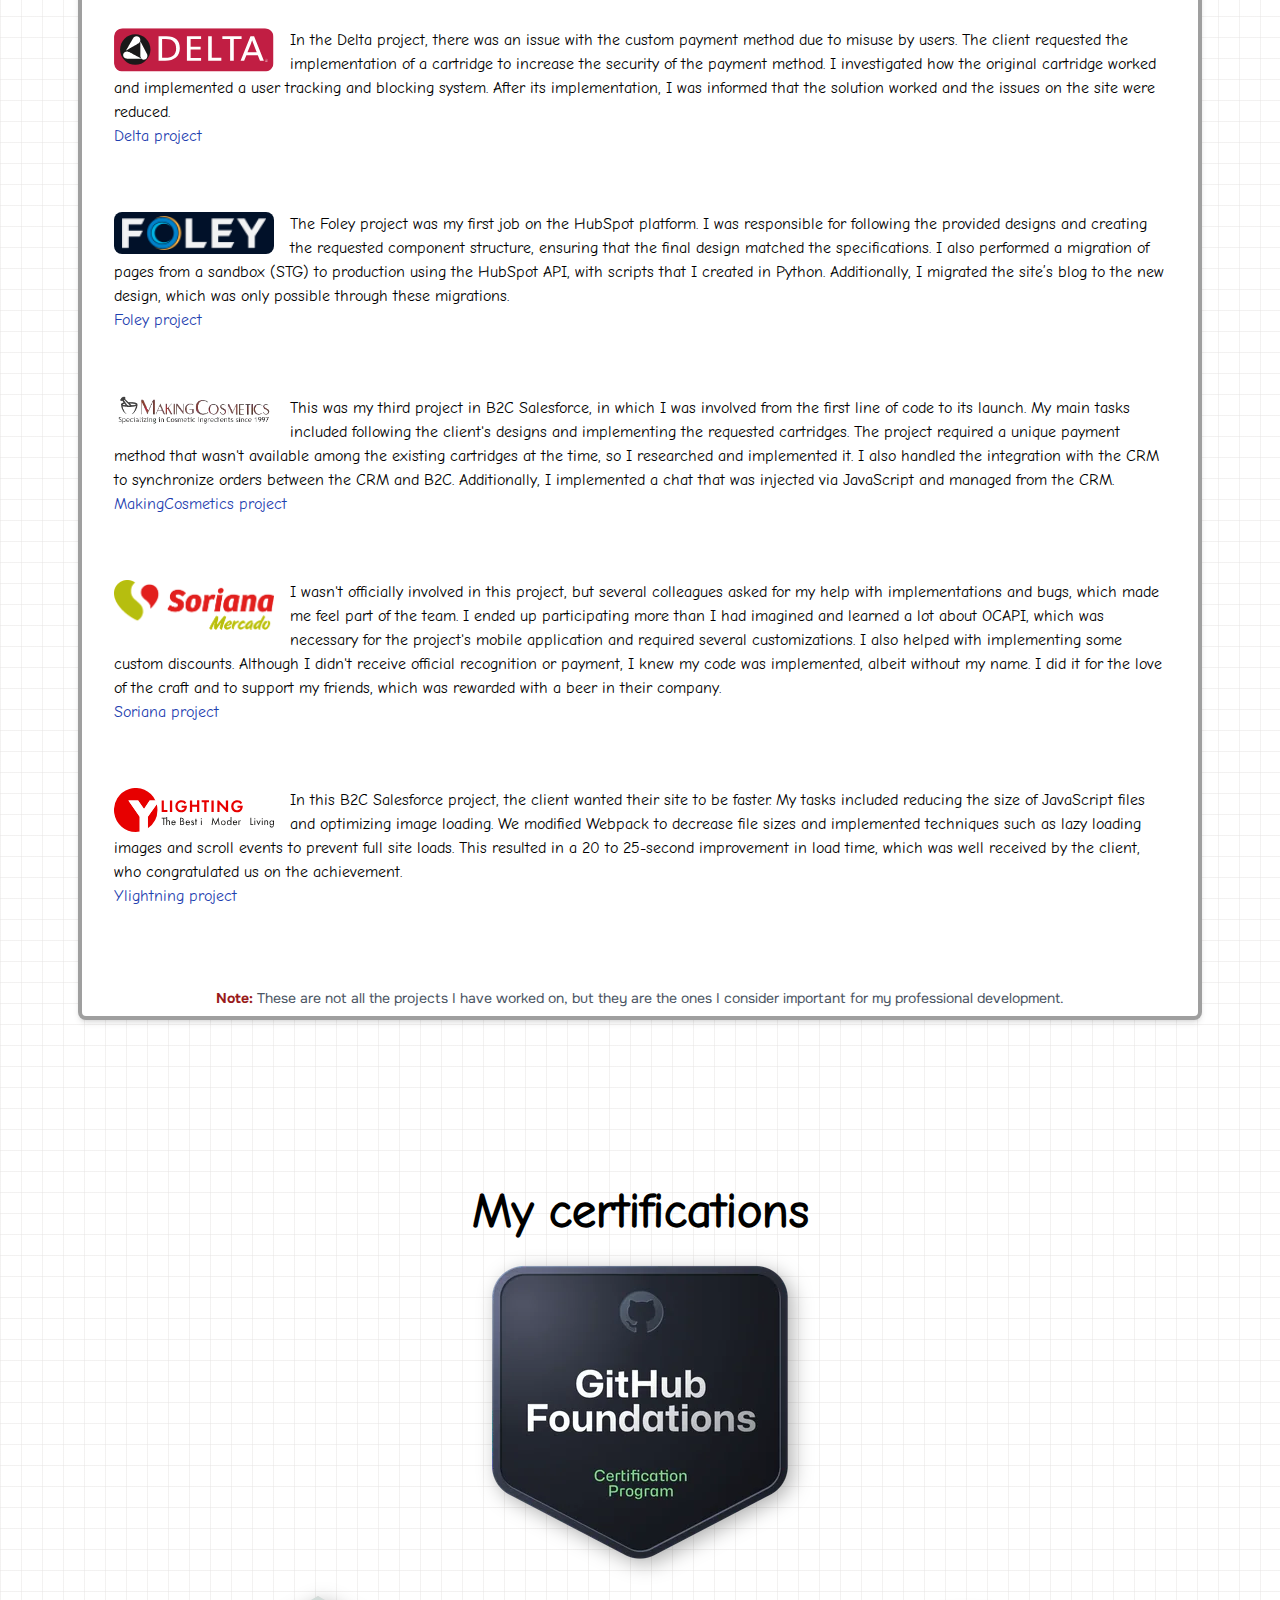
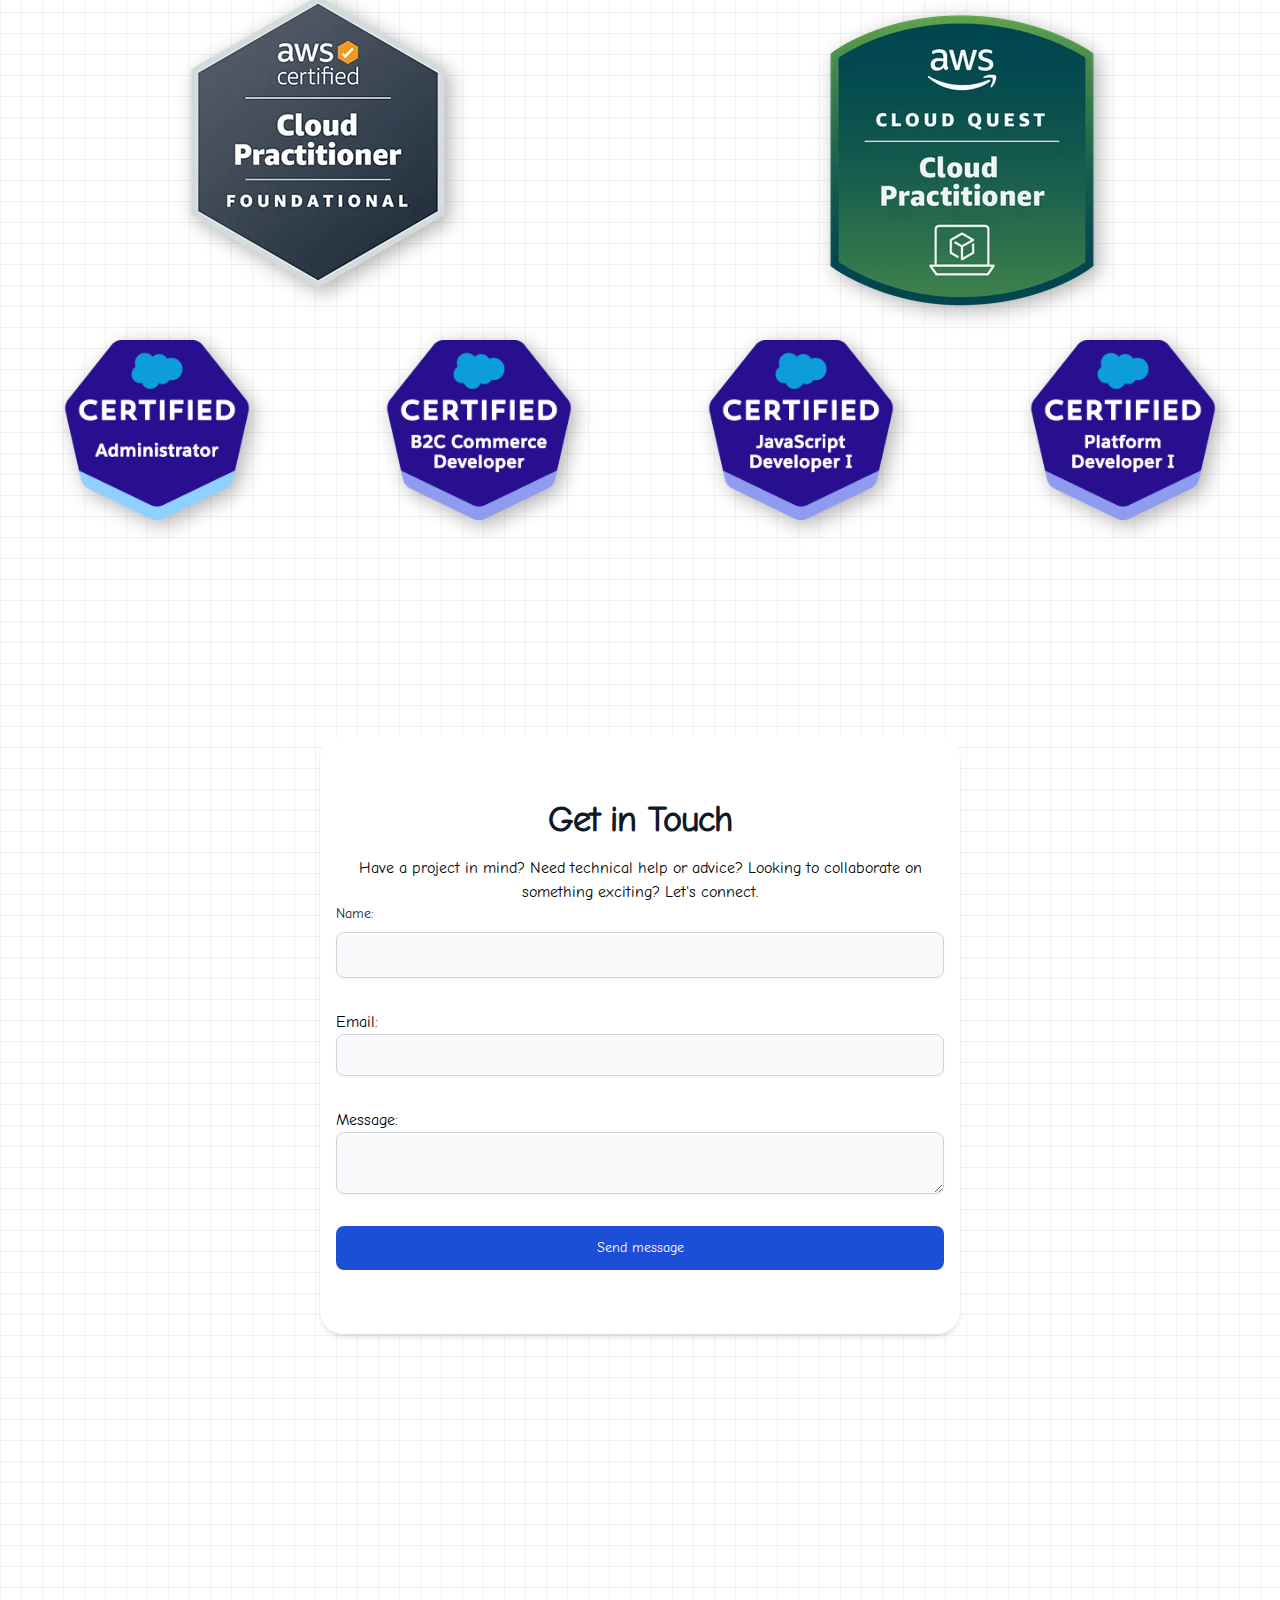
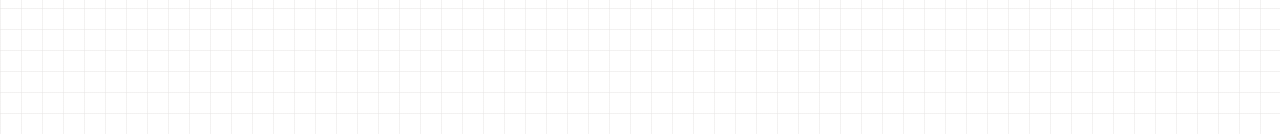
==== commit e030e475: "test gastby" ====
--- a/index.html
+++ b/index.html
@@ -1 +1,19 @@
-<!doctype html><html lang="en"><head><meta charset="utf-8"/><link rel="icon" href="/favicon.ico"/><meta name="viewport" content="width=device-width,initial-scale=1"/><meta name="theme-color" content="#000000"/><meta name="description" content="Web site created using create-react-app"/><link rel="apple-touch-icon" href="/logo192.png"/><link rel="manifest" href="/manifest.json"/><title>Expert Salesforce B2C Developer | HubSpot, React, PHP Specialist</title><meta name="description" content="Certified Salesforce B2C developer with expertise in HubSpot, React, and PHP. Available for freelance projects and contract work to build, integrate, and optimize web solutions."/><meta name="robots" content="index, follow"/><meta property="og:title" content="Expert Salesforce B2C Developer | HubSpot, React, PHP Specialist"/><meta property="og:description" content="Offering custom development services in Salesforce B2C, HubSpot, React, and PHP. Contact me for your next web project."/><meta property="og:url" content="https://h790.github.io/"/><meta property="og:image" content="/salesfoces.jpg"/><meta property="og:type" content="website"/><meta property="og:site_name" content="Hugo Kevin | Salesforce B2C Developer"/><meta name="twitter:card" content="summary_large_image"/><meta name="twitter:title" content="Salesforce B2C Developer | HubSpot, React, PHP Specialist"/><meta name="twitter:description" content="Experienced developer in Salesforce B2C, HubSpot, React, and PHP. Let's work together on your next project."/><meta name="twitter:image" content="/salesfoces.jpg"/><meta name="twitter:site" content="@HK72232150"/><meta name="twitter:creator" content="@HK72232150"/><script>!function(e,t,a,n){e[n]=e[n]||[],e[n].push({"gtm.start":(new Date).getTime(),event:"gtm.js"});var g=t.getElementsByTagName(a)[0],m=t.createElement(a);m.async=!0,m.src="https://www.googletagmanager.com/gtm.js?id=GTM-PSZKDRV9",g.parentNode.insertBefore(m,g)}(window,document,"script","dataLayer")</script><script defer="defer" src="/static/js/runtime.798ab5b2.js"></script><script defer="defer" src="/static/js/954.0a04aaf1.js"></script><script defer="defer" src="/static/js/main.6f717abe.js"></script><link href="/static/css/main.dccd0632.css" rel="stylesheet"></head><body><noscript>You need to enable JavaScript to run this app.</noscript><noscript><iframe src="https://www.googletagmanager.com/ns.html?id=GTM-PSZKDRV9" height="0" width="0" style="display:none;visibility:hidden"></iframe></noscript><div id="root"></div></body></html>+<!DOCTYPE html><html lang="en"><head><meta charSet="utf-8"/><meta http-equiv="x-ua-compatible" content="ie=edge"/><meta name="viewport" content="width=device-width, initial-scale=1, shrink-to-fit=no"/><meta name="generator" content="Gatsby 5.13.7"/><meta name="theme-color" content="#6b37bf"/><meta name="description" content="Certified Salesforce B2C developer with expertise in HubSpot, React, and PHP. Available for freelance projects and contract work to build, integrate, and optimize web solutions." data-gatsby-head="true"/><meta name="robots" content="index, follow" data-gatsby-head="true"/><meta property="og:title" content="Expert Salesforce B2C Developer | HubSpot, React, PHP Specialist" data-gatsby-head="true"/><meta property="og:description" content="Offering custom development services in Salesforce B2C, HubSpot, React, and PHP. Contact me for your next web project." data-gatsby-head="true"/><meta property="og:url" content="https://h790.github.io/" data-gatsby-head="true"/><meta property="og:image" content="/static/salesfoces-0ae87df0607705543bb87781ffffc8aa.jpg" data-gatsby-head="true"/><meta property="og:type" content="website" data-gatsby-head="true"/><meta property="og:site_name" content="Hugo Kevin | Salesforce B2C Developer" data-gatsby-head="true"/><meta name="twitter:card" content="summary_large_image" data-gatsby-head="true"/><meta name="twitter:title" content="Salesforce B2C Developer | HubSpot, React, PHP Specialist" data-gatsby-head="true"/><meta name="twitter:description" content="Experienced developer in Salesforce B2C, HubSpot, React, and PHP. Let&#x27;s work together on your next project." data-gatsby-head="true"/><meta name="twitter:image" content="/static/salesfoces-0ae87df0607705543bb87781ffffc8aa.jpg" data-gatsby-head="true"/><meta name="twitter:site" content="@HK72232150" data-gatsby-head="true"/><meta name="twitter:creator" content="@HK72232150" data-gatsby-head="true"/><style data-href="/styles.6565283d7e67fe72ecf3.css" data-identity="gatsby-global-css">/*
+! tailwindcss v3.4.10 | MIT License | https://tailwindcss.com
+*/*,:after,:before{border:0 solid #e5e7eb;box-sizing:border-box}:after,:before{--tw-content:""}:host,html{-webkit-text-size-adjust:100%;font-feature-settings:normal;-webkit-tap-highlight-color:transparent;font-family:ui-sans-serif,system-ui,sans-serif,Apple Color Emoji,Segoe UI Emoji,Segoe UI Symbol,Noto Color Emoji;font-variation-settings:normal;line-height:1.5;-moz-tab-size:4;-o-tab-size:4;tab-size:4}body{line-height:inherit;margin:0}hr{border-top-width:1px;color:inherit;height:0}abbr:where([title]){-webkit-text-decoration:underline dotted;text-decoration:underline dotted}h1,h2,h3,h4,h5,h6{font-size:inherit;font-weight:inherit}a{color:inherit;text-decoration:inherit}b,strong{font-weight:bolder}code,kbd,pre,samp{font-feature-settings:normal;font-family:ui-monospace,SFMono-Regular,Menlo,Monaco,Consolas,Liberation Mono,Courier New,monospace;font-size:1em;font-variation-settings:normal}small{font-size:80%}sub,sup{font-size:75%;line-height:0;position:relative;vertical-align:baseline}sub{bottom:-.25em}sup{top:-.5em}table{border-collapse:collapse;border-color:inherit;text-indent:0}button,input,optgroup,select,textarea{font-feature-settings:inherit;color:inherit;font-family:inherit;font-size:100%;font-variation-settings:inherit;font-weight:inherit;letter-spacing:inherit;line-height:inherit;margin:0;padding:0}button,select{text-transform:none}button,input:where([type=button]),input:where([type=reset]),input:where([type=submit]){-webkit-appearance:button;background-color:transparent;background-image:none}:-moz-focusring{outline:auto}:-moz-ui-invalid{box-shadow:none}progress{vertical-align:baseline}::-webkit-inner-spin-button,::-webkit-outer-spin-button{height:auto}[type=search]{-webkit-appearance:textfield;outline-offset:-2px}::-webkit-search-decoration{-webkit-appearance:none}::-webkit-file-upload-button{-webkit-appearance:button;font:inherit}summary{display:list-item}blockquote,dd,dl,figure,h1,h2,h3,h4,h5,h6,hr,p,pre{margin:0}fieldset{margin:0}fieldset,legend{padding:0}menu,ol,ul{list-style:none;margin:0;padding:0}dialog{padding:0}textarea{resize:vertical}input::-moz-placeholder,textarea::-moz-placeholder{color:#9ca3af;opacity:1}input::placeholder,textarea::placeholder{color:#9ca3af;opacity:1}[role=button],button{cursor:pointer}:disabled{cursor:default}audio,canvas,embed,iframe,img,object,svg,video{display:block;vertical-align:middle}img,video{height:auto;max-width:100%}[hidden]{display:none}*,:after,:before{--tw-border-spacing-x:0;--tw-border-spacing-y:0;--tw-translate-x:0;--tw-translate-y:0;--tw-rotate:0;--tw-skew-x:0;--tw-skew-y:0;--tw-scale-x:1;--tw-scale-y:1;--tw-pan-x: ;--tw-pan-y: ;--tw-pinch-zoom: ;--tw-scroll-snap-strictness:proximity;--tw-gradient-from-position: ;--tw-gradient-via-position: ;--tw-gradient-to-position: ;--tw-ordinal: ;--tw-slashed-zero: ;--tw-numeric-figure: ;--tw-numeric-spacing: ;--tw-numeric-fraction: ;--tw-ring-inset: ;--tw-ring-offset-width:0px;--tw-ring-offset-color:#fff;--tw-ring-color:rgba(59,130,246,.5);--tw-ring-offset-shadow:0 0 #0000;--tw-ring-shadow:0 0 #0000;--tw-shadow:0 0 #0000;--tw-shadow-colored:0 0 #0000;--tw-blur: ;--tw-brightness: ;--tw-contrast: ;--tw-grayscale: ;--tw-hue-rotate: ;--tw-invert: ;--tw-saturate: ;--tw-sepia: ;--tw-drop-shadow: ;--tw-backdrop-blur: ;--tw-backdrop-brightness: ;--tw-backdrop-contrast: ;--tw-backdrop-grayscale: ;--tw-backdrop-hue-rotate: ;--tw-backdrop-invert: ;--tw-backdrop-opacity: ;--tw-backdrop-saturate: ;--tw-backdrop-sepia: ;--tw-contain-size: ;--tw-contain-layout: ;--tw-contain-paint: ;--tw-contain-style: }::backdrop{--tw-border-spacing-x:0;--tw-border-spacing-y:0;--tw-translate-x:0;--tw-translate-y:0;--tw-rotate:0;--tw-skew-x:0;--tw-skew-y:0;--tw-scale-x:1;--tw-scale-y:1;--tw-pan-x: ;--tw-pan-y: ;--tw-pinch-zoom: ;--tw-scroll-snap-strictness:proximity;--tw-gradient-from-position: ;--tw-gradient-via-position: ;--tw-gradient-to-position: ;--tw-ordinal: ;--tw-slashed-zero: ;--tw-numeric-figure: ;--tw-numeric-spacing: ;--tw-numeric-fraction: ;--tw-ring-inset: ;--tw-ring-offset-width:0px;--tw-ring-offset-color:#fff;--tw-ring-color:rgba(59,130,246,.5);--tw-ring-offset-shadow:0 0 #0000;--tw-ring-shadow:0 0 #0000;--tw-shadow:0 0 #0000;--tw-shadow-colored:0 0 #0000;--tw-blur: ;--tw-brightness: ;--tw-contrast: ;--tw-grayscale: ;--tw-hue-rotate: ;--tw-invert: ;--tw-saturate: ;--tw-sepia: ;--tw-drop-shadow: ;--tw-backdrop-blur: ;--tw-backdrop-brightness: ;--tw-backdrop-contrast: ;--tw-backdrop-grayscale: ;--tw-backdrop-hue-rotate: ;--tw-backdrop-invert: ;--tw-backdrop-opacity: ;--tw-backdrop-saturate: ;--tw-backdrop-sepia: ;--tw-contain-size: ;--tw-contain-layout: ;--tw-contain-paint: ;--tw-contain-style: }.sr-only{clip:rect(0,0,0,0);border-width:0;height:1px;margin:-1px;overflow:hidden;padding:0;position:absolute;white-space:nowrap;width:1px}.static{position:static}.fixed{position:fixed}.relative{position:relative}.start-0{inset-inline-start:0}.top-0{top:0}.z-20{z-index:20}.col-span-1{grid-column:span 1/span 1}.col-span-2{grid-column:span 2/span 2}.float-left{float:left}.m-4{margin:1rem}.mx-auto{margin-left:auto;margin-right:auto}.my-4{margin-bottom:1rem;margin-top:1rem}.mb-10{margin-bottom:2.5rem}.mb-2{margin-bottom:.5rem}.mb-4{margin-bottom:1rem}.mb-8{margin-bottom:2rem}.me-2{margin-inline-end:.5rem}.mr-4{margin-right:1rem}.ms-3{margin-inline-start:.75rem}.mt-4{margin-top:1rem}.mt-6{margin-top:1.5rem}.mt-8{margin-top:2rem}.block{display:block}.inline-block{display:inline-block}.flex{display:flex}.inline-flex{display:inline-flex}.grid{display:grid}.hidden{display:none}.size-4{height:1rem;width:1rem}.size-8{height:2rem;width:2rem}.h-10{height:2.5rem}.h-3{height:.75rem}.h-4{height:1rem}.h-5{height:1.25rem}.w-10{width:2.5rem}.w-20{width:5rem}.w-3{width:.75rem}.w-4{width:1rem}.w-40{width:10rem}.w-5{width:1.25rem}.w-full{width:100%}.max-w-screen-md{max-width:768px}.shrink-0{flex-shrink:0}.resize{resize:both}.grid-cols-2{grid-template-columns:repeat(2,minmax(0,1fr))}.flex-col{flex-direction:column}.flex-wrap{flex-wrap:wrap}.content-center{align-content:center}.items-center{align-items:center}.justify-center{justify-content:center}.justify-between{justify-content:space-between}.justify-items-center{justify-items:center}.gap-1{gap:.25rem}.gap-2{gap:.5rem}.gap-4{gap:1rem}.gap-5{gap:1.25rem}.space-x-3>:not([hidden])~:not([hidden]){--tw-space-x-reverse:0;margin-left:calc(.75rem*(1 - var(--tw-space-x-reverse)));margin-right:calc(.75rem*var(--tw-space-x-reverse))}.space-x-4>:not([hidden])~:not([hidden]){--tw-space-x-reverse:0;margin-left:calc(1rem*(1 - var(--tw-space-x-reverse)));margin-right:calc(1rem*var(--tw-space-x-reverse))}.space-y-8>:not([hidden])~:not([hidden]){--tw-space-y-reverse:0;margin-bottom:calc(2rem*var(--tw-space-y-reverse));margin-top:calc(2rem*(1 - var(--tw-space-y-reverse)))}.rounded-\[23px\]{border-radius:23px}.rounded-full{border-radius:9999px}.rounded-lg{border-radius:.5rem}.border{border-width:1px}.border-4{border-width:4px}.border-b{border-bottom-width:1px}.border-b-4{border-bottom-width:4px}.border-s-4{border-inline-start-width:4px}.border-t-2{border-top-width:2px}.border-gray-100{--tw-border-opacity:1;border-color:rgb(243 244 246/var(--tw-border-opacity))}.border-gray-200{--tw-border-opacity:1;border-color:rgb(229 231 235/var(--tw-border-opacity))}.border-gray-300{--tw-border-opacity:1;border-color:rgb(209 213 219/var(--tw-border-opacity))}.border-neutral-700\/50{border-color:rgba(64,64,64,.5)}.border-red-100{--tw-border-opacity:1;border-color:rgb(254 226 226/var(--tw-border-opacity))}.border-red-500{--tw-border-opacity:1;border-color:rgb(239 68 68/var(--tw-border-opacity))}.border-teal-100{--tw-border-opacity:1;border-color:rgb(204 251 241/var(--tw-border-opacity))}.border-teal-500{--tw-border-opacity:1;border-color:rgb(20 184 166/var(--tw-border-opacity))}.border-b-neutral-500\/50{border-bottom-color:hsla(0,0%,45%,.5)}.bg-\[\#0077b5\]{--tw-bg-opacity:1;background-color:rgb(0 119 181/var(--tw-bg-opacity))}.bg-\[\#24292F\]{--tw-bg-opacity:1;background-color:rgb(36 41 47/var(--tw-bg-opacity))}.bg-blue-700{--tw-bg-opacity:1;background-color:rgb(29 78 216/var(--tw-bg-opacity))}.bg-gray-50{--tw-bg-opacity:1;background-color:rgb(249 250 251/var(--tw-bg-opacity))}.bg-green-500{--tw-bg-opacity:1;background-color:rgb(34 197 94/var(--tw-bg-opacity))}.bg-red-200{--tw-bg-opacity:1;background-color:rgb(254 202 202/var(--tw-bg-opacity))}.bg-red-50{--tw-bg-opacity:1;background-color:rgb(254 242 242/var(--tw-bg-opacity))}.bg-red-500{--tw-bg-opacity:1;background-color:rgb(239 68 68/var(--tw-bg-opacity))}.bg-teal-200{--tw-bg-opacity:1;background-color:rgb(153 246 228/var(--tw-bg-opacity))}.bg-teal-50{--tw-bg-opacity:1;background-color:rgb(240 253 250/var(--tw-bg-opacity))}.bg-white{--tw-bg-opacity:1;background-color:rgb(255 255 255/var(--tw-bg-opacity))}.bg-yellow-500{--tw-bg-opacity:1;background-color:rgb(234 179 8/var(--tw-bg-opacity))}.object-cover{-o-object-fit:cover;object-fit:cover}.p-2{padding:.5rem}.p-2\.5{padding:.625rem}.p-3{padding:.75rem}.p-4{padding:1rem}.px-4{padding-left:1rem;padding-right:1rem}.px-5{padding-left:1.25rem;padding-right:1.25rem}.py-2\.5{padding-bottom:.625rem;padding-top:.625rem}.py-20{padding-bottom:5rem;padding-top:5rem}.py-3{padding-bottom:.75rem;padding-top:.75rem}.py-8{padding-bottom:2rem;padding-top:2rem}.pb-32{padding-bottom:8rem}.pt-32{padding-top:8rem}.text-left{text-align:left}.text-center{text-align:center}.text-start{text-align:start}.text-4xl{font-size:2.25rem;line-height:2.5rem}.text-5xl{font-size:3rem;line-height:1}.text-sm{font-size:.875rem;line-height:1.25rem}.text-xl{font-size:1.25rem;line-height:1.75rem}.font-bold{font-weight:700}.font-extrabold{font-weight:800}.font-light{font-weight:300}.font-medium{font-weight:500}.font-semibold{font-weight:600}.tracking-tight{letter-spacing:-.025em}.text-blue-800{--tw-text-opacity:1;color:rgb(30 64 175/var(--tw-text-opacity))}.text-gray-500{--tw-text-opacity:1;color:rgb(107 114 128/var(--tw-text-opacity))}.text-gray-600{--tw-text-opacity:1;color:rgb(75 85 99/var(--tw-text-opacity))}.text-gray-700{--tw-text-opacity:1;color:rgb(55 65 81/var(--tw-text-opacity))}.text-gray-800{--tw-text-opacity:1;color:rgb(31 41 55/var(--tw-text-opacity))}.text-gray-900{--tw-text-opacity:1;color:rgb(17 24 39/var(--tw-text-opacity))}.text-red-800{--tw-text-opacity:1;color:rgb(153 27 27/var(--tw-text-opacity))}.text-teal-800{--tw-text-opacity:1;color:rgb(17 94 89/var(--tw-text-opacity))}.text-white{--tw-text-opacity:1;color:rgb(255 255 255/var(--tw-text-opacity))}.shadow{--tw-shadow:0 1px 3px 0 rgba(0,0,0,.1),0 1px 2px -1px rgba(0,0,0,.1);--tw-shadow-colored:0 1px 3px 0 var(--tw-shadow-color),0 1px 2px -1px var(--tw-shadow-color)}.shadow,.shadow-md{box-shadow:var(--tw-ring-offset-shadow,0 0 #0000),var(--tw-ring-shadow,0 0 #0000),var(--tw-shadow)}.shadow-md{--tw-shadow:0 4px 6px -1px rgba(0,0,0,.1),0 2px 4px -2px rgba(0,0,0,.1);--tw-shadow-colored:0 4px 6px -1px var(--tw-shadow-color),0 2px 4px -2px var(--tw-shadow-color)}.shadow-sm{--tw-shadow:0 1px 2px 0 rgba(0,0,0,.05);--tw-shadow-colored:0 1px 2px 0 var(--tw-shadow-color);box-shadow:var(--tw-ring-offset-shadow,0 0 #0000),var(--tw-ring-shadow,0 0 #0000),var(--tw-shadow)}.drop-shadow-light{--tw-drop-shadow:drop-shadow(5px 5px 10px rgba(0,0,0,.3))}.drop-shadow-light,.grayscale{filter:var(--tw-blur) var(--tw-brightness) var(--tw-contrast) var(--tw-grayscale) var(--tw-hue-rotate) var(--tw-invert) var(--tw-saturate) var(--tw-sepia) var(--tw-drop-shadow)}.grayscale{--tw-grayscale:grayscale(100%)}.filter{filter:var(--tw-blur) var(--tw-brightness) var(--tw-contrast) var(--tw-grayscale) var(--tw-hue-rotate) var(--tw-invert) var(--tw-saturate) var(--tw-sepia) var(--tw-drop-shadow)}.transition{transition-duration:.15s;transition-property:color,background-color,border-color,text-decoration-color,fill,stroke,opacity,box-shadow,transform,filter,-webkit-backdrop-filter;transition-property:color,background-color,border-color,text-decoration-color,fill,stroke,opacity,box-shadow,transform,filter,backdrop-filter;transition-property:color,background-color,border-color,text-decoration-color,fill,stroke,opacity,box-shadow,transform,filter,backdrop-filter,-webkit-backdrop-filter;transition-timing-function:cubic-bezier(.4,0,.2,1)}.duration-300{transition-duration:.3s}body,option{-webkit-font-smoothing:antialiased;-moz-osx-font-smoothing:grayscale;font-family:Comic Neue,sans-serif;margin:0}img{font-display:swap}code{font-family:source-code-pro,Menlo,Monaco,Consolas,Courier New,monospace}.font-Onest{font-family:Onest Variable}.App{display:flex;text-align:center}html{background-image:linear-gradient(0deg,hsla(20,6%,90%,.5) 1px,transparent 0),linear-gradient(90deg,hsla(20,6%,90%,.5) 1px,transparent 0);background-size:21px 21px}html.dark{--tw-bg-opacity:1;background-color:rgb(17 24 39/var(--tw-bg-opacity));background-image:linear-gradient(0deg,hsla(0,0%,47%,.5) 1px,transparent 0),linear-gradient(90deg,hsla(0,0%,47%,.5) 1px,transparent 0)}.App-logo{height:40vmin;pointer-events:none}@media (prefers-reduced-motion:no-preference){.App-logo{animation:App-logo-spin 20s linear infinite}}.App-header{align-items:center;color:#000;display:flex;flex-direction:column;font-size:calc(10px + 2vmin);justify-content:center}.App-link{color:#000}@keyframes App-logo-spin{0%{transform:rotate(0deg)}to{transform:rotate(1turn)}}.jello-vertical{animation:jello-vertical .9s both}@keyframes jello-vertical{0%{transform:scaleX(1)}30%{transform:scale3d(.75,1.25,1)}40%{transform:scale3d(1.25,.75,1)}50%{transform:scale3d(.85,1.15,1)}65%{transform:scale3d(1.05,.95,1)}75%{transform:scale3d(.95,1.05,1)}to{transform:scaleX(1)}}.jello-vertical:hover{animation:jello-horizontal .9s forwards}@keyframes jello-horizontal{0%{transform:scaleX(1)}30%{transform:scale3d(1.25,.75,1)}40%{transform:scale3d(.75,1.25,1)}50%{transform:scale3d(1.15,.85,1)}65%{transform:scale3d(.95,1.05,1)}75%{transform:scale3d(1.05,.95,1)}to{transform:scaleX(1)}}#navbar-sticky ul li:after,#navbar-sticky ul li:before{background-color:#000;bottom:8px;content:"";height:2px;left:0;position:absolute;transition:width .8s cubic-bezier(.68,-.55,.265,1.55);width:0}#navbar-sticky ul li:before,.dark #navbar-sticky ul li:after{background-color:#fff}#navbar-sticky ul li:hover:after,#navbar-sticky ul li:hover:before{width:100%}#navbar-sticky ul li{position:relative}#navbar-sticky ul li a{cursor:pointer;display:inline-block;overflow:hidden;padding:5px 10px;position:relative}#navbar-sticky ul li a.active{border-bottom:2px solid #000;text-shadow:0 0 5px #f7e04f,0 0 5px #f7e04f,0 0 5px #f7e04f,0 0 5px #f7e04f;width:100%}#navbar-sticky ul li a:before{background:#000;bottom:0;content:"";height:2px;left:-100%;position:absolute;transition:left .5s ease-in-out;width:100%}.dark #navbar-sticky ul li a:before{background-color:#fff}#navbar-sticky ul li a.active:before{left:0}#navbar-sticky ul li a:after{color:#fff;content:attr(data-text);height:100%;left:0;position:absolute;text-shadow:0 0 5px transparent;top:0;transition:text-shadow .5s ease-in-out;width:100%;z-index:1}#navbar-sticky ul li a.active:after{text-shadow:0 0 5px #f7e04f,0 0 10px #f7e04f,0 0 10px #f7e04f,0 0 10px #f7e04f}.hero{--s:400px;--c1:#1d1d1d;--c2:#4e4f51;--c3:#3c3c3c;--c1:#b0b0b0;--c2:#c2c3c4;--c3:#a0a0a0;background:repeating-conic-gradient(from 30deg,#0000 0 120deg,var(--c3) 0 180deg) calc(var(--s)*.5) calc(var(--s)*.5*.577),repeating-conic-gradient(from 30deg,var(--c1) 0 60deg,var(--c2) 0 120deg,var(--c3) 0 180deg);background-size:var(--s) calc(var(--s)*.577);height:100%;width:100%}@keyframes subtleChange{0%{background:conic-gradient(from 0deg at 33.33333% 33.33333%,var(--c3) var(--_g)),conic-gradient(from -120deg at 16.66667% 33.33333%,var(--c2) var(--_g)),conic-gradient(from 120deg at 33.33333% 33.33333%,var(--c1) var(--_g)),conic-gradient(from 120deg at 33.33333% 16.66667%,var(--c1) var(--_g)),conic-gradient(from -180deg at 33.33333% 50%,var(--c2) 60deg,var(--c1) var(--_g)),conic-gradient(from 60deg at 66.66667% 50%,var(--c1) 60deg,var(--c3) var(--_g)),conic-gradient(from -60deg at 50% 33.33333%,var(--c1) 120deg,var(--c2) 0 240deg,var(--c3) 0)}to{background:conic-gradient(from 30deg at 83.33333% 33.33333%,var(--c3) var(--_g)),conic-gradient(from -90deg at 16.66667% 33.33333%,var(--c2) var(--_g)),conic-gradient(from 150deg at 33.33333% 83.33333%,var(--c1) var(--_g)),conic-gradient(from 150deg at 66.66667% 83.33333%,var(--c1) var(--_g)),conic-gradient(from -150deg at 33.33333% 50%,var(--c2) 60deg,var(--c1) var(--_g)),conic-gradient(from 30deg at 66.66667% 50%,var(--c1) 60deg,var(--c3) var(--_g)),conic-gradient(from -30deg at 50% 33.33333%,var(--c1) 120deg,var(--c2) 0 240deg,var(--c3) 0)}}.card{align-items:center;border-radius:14px;box-shadow:20px 20px 60px #bebebe,-20px -20px 60px #fff;display:flex;flex-direction:column;height:250px;justify-content:center;position:relative;width:100%;z-index:1111}.bg,.card{overflow:hidden}.bg{-webkit-backdrop-filter:blur(24px);backdrop-filter:blur(24px);background:#fff;border-radius:10px;height:240px;left:10px;outline:2px solid #fff;right:5px;top:5px;width:99.3%;z-index:2}.bg,.blob{position:absolute}.blob{animation:blob-bounce 5s ease infinite;background-color:red;border-radius:50%;filter:blur(12px);height:150px;left:50%;opacity:1;top:50%;width:95%;z-index:1}@keyframes blob-bounce{0%{transform:translate(-100%,-100%) translateZ(0)}25%{transform:translate(-100%,-100%) translate3d(100%,0,0)}50%{transform:translate(-100%,-100%) translate3d(100%,100%,0)}75%{transform:translate(-100%,-100%) translate3d(0,100%,0)}to{transform:translate(-100%,-100%) translateZ(0)}}.hover\:bg-\[\#0077b5\]\/90:hover{background-color:rgba(0,119,181,.9)}.hover\:bg-\[\#24292F\]\/90:hover{background-color:rgba(36,41,47,.9)}.hover\:bg-blue-800:hover{--tw-bg-opacity:1;background-color:rgb(30 64 175/var(--tw-bg-opacity))}.hover\:bg-gray-100:hover{--tw-bg-opacity:1;background-color:rgb(243 244 246/var(--tw-bg-opacity))}.hover\:text-blue-900:hover{--tw-text-opacity:1;color:rgb(30 58 138/var(--tw-text-opacity))}.hover\:underline:hover{text-decoration-line:underline}.focus\:border-blue-500:focus{--tw-border-opacity:1;border-color:rgb(59 130 246/var(--tw-border-opacity))}.focus\:outline-none:focus{outline:2px solid transparent;outline-offset:2px}.focus\:ring-2:focus{--tw-ring-offset-shadow:var(--tw-ring-inset) 0 0 0 var(--tw-ring-offset-width) var(--tw-ring-offset-color);--tw-ring-shadow:var(--tw-ring-inset) 0 0 0 calc(2px + var(--tw-ring-offset-width)) var(--tw-ring-color)}.focus\:ring-2:focus,.focus\:ring-4:focus{box-shadow:var(--tw-ring-offset-shadow),var(--tw-ring-shadow),var(--tw-shadow,0 0 #0000)}.focus\:ring-4:focus{--tw-ring-offset-shadow:var(--tw-ring-inset) 0 0 0 var(--tw-ring-offset-width) var(--tw-ring-offset-color);--tw-ring-shadow:var(--tw-ring-inset) 0 0 0 calc(4px + var(--tw-ring-offset-width)) var(--tw-ring-color)}.focus\:ring-\[\#0077b5\]\/50:focus{--tw-ring-color:rgba(0,119,181,.5)}.focus\:ring-\[\#24292F\]\/50:focus{--tw-ring-color:rgba(36,41,47,.5)}.focus\:ring-blue-500:focus{--tw-ring-opacity:1;--tw-ring-color:rgb(59 130 246/var(--tw-ring-opacity))}.focus\:ring-gray-200:focus{--tw-ring-opacity:1;--tw-ring-color:rgb(229 231 235/var(--tw-ring-opacity))}@media (min-width:640px){.sm\:col-span-2{grid-column:span 2/span 2}.sm\:mx-auto{margin-left:auto;margin-right:auto}.sm\:max-w-screen-sm{max-width:640px}.sm\:pb-36{padding-bottom:9rem}.sm\:pt-72{padding-top:18rem}.sm\:text-xl{font-size:1.25rem;line-height:1.75rem}}@media (min-width:768px){.md\:order-1{order:1}.md\:order-2{order:2}.md\:col-span-1{grid-column:span 1/span 1}.md\:col-span-2{grid-column:span 2/span 2}.md\:col-span-4{grid-column:span 4/span 4}.md\:mx-auto{margin-left:auto;margin-right:auto}.md\:mb-2{margin-bottom:.5rem}.md\:mt-0{margin-top:0}.md\:mt-6{margin-top:1.5rem}.md\:flex{display:flex}.md\:hidden{display:none}.md\:w-auto{width:auto}.md\:w-full{width:100%}.md\:max-w-screen-sm{max-width:640px}.md\:grid-cols-4{grid-template-columns:repeat(4,minmax(0,1fr))}.md\:flex-row{flex-direction:row}.md\:space-x-0>:not([hidden])~:not([hidden]){--tw-space-x-reverse:0;margin-left:calc(0px*(1 - var(--tw-space-x-reverse)));margin-right:calc(0px*var(--tw-space-x-reverse))}.md\:space-x-8>:not([hidden])~:not([hidden]){--tw-space-x-reverse:0;margin-left:calc(2rem*(1 - var(--tw-space-x-reverse)));margin-right:calc(2rem*var(--tw-space-x-reverse))}.md\:border-0{border-width:0}.md\:bg-white{--tw-bg-opacity:1;background-color:rgb(255 255 255/var(--tw-bg-opacity))}.md\:p-0{padding:0}.md\:pb-96{padding-bottom:24rem}.md\:pt-28{padding-top:7rem}}@media (min-width:1024px){.lg\:my-8{margin-bottom:2rem;margin-top:2rem}.lg\:mb-16{margin-bottom:4rem}.lg\:py-16{padding-bottom:4rem;padding-top:4rem}}@media (min-width:1280px){.xl\:w-6\/12{width:50%}.xl\:max-w-screen-xl{max-width:1280px}.xl\:flex-nowrap{flex-wrap:nowrap}}@media (min-width:1536px){.\32xl\:max-w-screen-2xl{max-width:1536px}}@media (min-width:1100px) and (max-width:1300px){.lgC\:max-w-screen-lg-custom{max-width:1124px}}@media (min-width:1000px) and (max-width:1100px){.mdC\:max-w-screen-md-custom{max-width:900px}}.rtl\:space-x-reverse:where([dir=rtl],[dir=rtl] *)>:not([hidden])~:not([hidden]){--tw-space-x-reverse:1}.dark\:border-gray-600:where(.dark,.dark *){--tw-border-opacity:1;border-color:rgb(75 85 99/var(--tw-border-opacity))}.dark\:border-gray-700:where(.dark,.dark *){--tw-border-opacity:1;border-color:rgb(55 65 81/var(--tw-border-opacity))}.dark\:border-red-900:where(.dark,.dark *){--tw-border-opacity:1;border-color:rgb(127 29 29/var(--tw-border-opacity))}.dark\:border-teal-900:where(.dark,.dark *){--tw-border-opacity:1;border-color:rgb(19 78 74/var(--tw-border-opacity))}.dark\:bg-blue-600:where(.dark,.dark *){--tw-bg-opacity:1;background-color:rgb(37 99 235/var(--tw-bg-opacity))}.dark\:bg-gray-700:where(.dark,.dark *){--tw-bg-opacity:1;background-color:rgb(55 65 81/var(--tw-bg-opacity))}.dark\:bg-gray-800:where(.dark,.dark *){--tw-bg-opacity:1;background-color:rgb(31 41 55/var(--tw-bg-opacity))}.dark\:bg-gray-900:where(.dark,.dark *){--tw-bg-opacity:1;background-color:rgb(17 24 39/var(--tw-bg-opacity))}.dark\:bg-red-800:where(.dark,.dark *){--tw-bg-opacity:1;background-color:rgb(153 27 27/var(--tw-bg-opacity))}.dark\:bg-red-800\/30:where(.dark,.dark *){background-color:rgba(153,27,27,.3)}.dark\:bg-teal-800:where(.dark,.dark *){--tw-bg-opacity:1;background-color:rgb(17 94 89/var(--tw-bg-opacity))}.dark\:bg-teal-800\/30:where(.dark,.dark *){background-color:rgba(17,94,89,.3)}.dark\:bg-white:where(.dark,.dark *){--tw-bg-opacity:1;background-color:rgb(255 255 255/var(--tw-bg-opacity))}.dark\:bg-yellow-50:where(.dark,.dark *){--tw-bg-opacity:1;background-color:rgb(254 252 232/var(--tw-bg-opacity))}.dark\:text-gray-300:where(.dark,.dark *){--tw-text-opacity:1;color:rgb(209 213 219/var(--tw-text-opacity))}.dark\:text-gray-400:where(.dark,.dark *){--tw-text-opacity:1;color:rgb(156 163 175/var(--tw-text-opacity))}.dark\:text-neutral-400:where(.dark,.dark *){--tw-text-opacity:1;color:rgb(163 163 163/var(--tw-text-opacity))}.dark\:text-red-400:where(.dark,.dark *){--tw-text-opacity:1;color:rgb(248 113 113/var(--tw-text-opacity))}.dark\:text-teal-400:where(.dark,.dark *){--tw-text-opacity:1;color:rgb(45 212 191/var(--tw-text-opacity))}.dark\:text-white:where(.dark,.dark *){--tw-text-opacity:1;color:rgb(255 255 255/var(--tw-text-opacity))}.dark\:placeholder-gray-400:where(.dark,.dark *)::-moz-placeholder{--tw-placeholder-opacity:1;color:rgb(156 163 175/var(--tw-placeholder-opacity))}.dark\:placeholder-gray-400:where(.dark,.dark *)::placeholder{--tw-placeholder-opacity:1;color:rgb(156 163 175/var(--tw-placeholder-opacity))}.dark\:shadow-\[0px_4px_6px_rgba\(255\2c 255\2c 255\2c 0\.1\)\]:where(.dark,.dark *){--tw-shadow:0px 4px 6px hsla(0,0%,100%,.1);--tw-shadow-colored:0px 4px 6px var(--tw-shadow-color);box-shadow:var(--tw-ring-offset-shadow,0 0 #0000),var(--tw-ring-shadow,0 0 #0000),var(--tw-shadow)}.dark\:drop-shadow-dark:where(.dark,.dark *){--tw-drop-shadow:drop-shadow(5px 5px 10px hsla(0,0%,100%,.5));filter:var(--tw-blur) var(--tw-brightness) var(--tw-contrast) var(--tw-grayscale) var(--tw-hue-rotate) var(--tw-invert) var(--tw-saturate) var(--tw-sepia) var(--tw-drop-shadow)}.dark\:hover\:bg-\[\#0077b5\]\/80:hover:where(.dark,.dark *){background-color:rgba(0,119,181,.8)}.dark\:hover\:bg-\[\#24292F\]\/80:hover:where(.dark,.dark *){background-color:rgba(36,41,47,.8)}.dark\:hover\:bg-blue-700:hover:where(.dark,.dark *){--tw-bg-opacity:1;background-color:rgb(29 78 216/var(--tw-bg-opacity))}.dark\:hover\:bg-gray-700:hover:where(.dark,.dark *){--tw-bg-opacity:1;background-color:rgb(55 65 81/var(--tw-bg-opacity))}.dark\:focus\:border-blue-500:focus:where(.dark,.dark *){--tw-border-opacity:1;border-color:rgb(59 130 246/var(--tw-border-opacity))}.dark\:focus\:ring-blue-500:focus:where(.dark,.dark *){--tw-ring-opacity:1;--tw-ring-color:rgb(59 130 246/var(--tw-ring-opacity))}.dark\:focus\:ring-gray-500:focus:where(.dark,.dark *){--tw-ring-opacity:1;--tw-ring-color:rgb(107 114 128/var(--tw-ring-opacity))}.dark\:focus\:ring-gray-600:focus:where(.dark,.dark *){--tw-ring-opacity:1;--tw-ring-color:rgb(75 85 99/var(--tw-ring-opacity))}@media (min-width:768px){.md\:dark\:bg-gray-900:where(.dark,.dark *){--tw-bg-opacity:1;background-color:rgb(17 24 39/var(--tw-bg-opacity))}}.\[\&\>strong\]\:font-semibold>strong{font-weight:600}.\[\&\>strong\]\:text-blue-500>strong{--tw-text-opacity:1;color:rgb(59 130 246/var(--tw-text-opacity))}.\[\&\>strong\]\:text-red-800>strong{--tw-text-opacity:1;color:rgb(153 27 27/var(--tw-text-opacity))}.\[\&\>strong\]\:text-yellow-500>strong{--tw-text-opacity:1;color:rgb(234 179 8/var(--tw-text-opacity))}.\[\&\>svg\]\:me-2>svg{margin-inline-end:.5rem}.\[\&\>svg\]\:h-4>svg{height:1rem}.\[\&\>svg\]\:w-4>svg{width:1rem}@font-face{font-display:swap;font-family:Onest Variable;font-style:normal;font-weight:100 900;src:url([data-uri]) format("woff2-variations");unicode-range:u+0460-052f,u+1c80-1c88,u+20b4,u+2de0-2dff,u+a640-a69f,u+fe2e-fe2f}@font-face{font-display:swap;font-family:Onest Variable;font-style:normal;font-weight:100 900;src:url(/static/onest-cyrillic-wght-normal-fbafe1fb6da3c441b6511efca2ad9e9f.woff2) format("woff2-variations");unicode-range:u+0301,u+0400-045f,u+0490-0491,u+04b0-04b1,u+2116}@font-face{font-display:swap;font-family:Onest Variable;font-style:normal;font-weight:100 900;src:url(/static/onest-latin-ext-wght-normal-162f32aba48779b4ebac3c754c3341b8.woff2) format("woff2-variations");unicode-range:u+0100-02af,u+0304,u+0308,u+0329,u+1e00-1e9f,u+1ef2-1eff,u+2020,u+20a0-20ab,u+20ad-20c0,u+2113,u+2c60-2c7f,u+a720-a7ff}@font-face{font-display:swap;font-family:Onest Variable;font-style:normal;font-weight:100 900;src:url(/static/onest-latin-wght-normal-d3910b5edf24a1d2b18f2c1b34305e9a.woff2) format("woff2-variations");unicode-range:u+00??,u+0131,u+0152-0153,u+02bb-02bc,u+02c6,u+02da,u+02dc,u+0304,u+0308,u+0329,u+2000-206f,u+2074,u+20ac,u+2122,u+2191,u+2193,u+2212,u+2215,u+feff,u+fffd}@font-face{font-display:swap;font-family:Comic Neue;font-style:normal;font-weight:400;src:url(/static/comic-neue-latin-400-normal-f50eaba0eb4d65e17d4d7ebc0ba9261d.woff2) format("woff2"),url(/static/comic-neue-latin-400-normal-57b81a5296a488d4dbfa29a4158c7d37.woff) format("woff");unicode-range:u+00??,u+0131,u+0152-0153,u+02bb-02bc,u+02c6,u+02da,u+02dc,u+0304,u+0308,u+0329,u+2000-206f,u+2074,u+20ac,u+2122,u+2191,u+2193,u+2212,u+2215,u+feff,u+fffd}.theme-switch{--toggle-size:30px;--container-width:2.925em;--container-height:1.5em;--container-radius:6.25em;--container-light-bg:#3d7eae;--container-night-bg:#1d1f2c;--circle-container-diameter:2.375em;--sun-moon-diameter:1.295em;--sun-bg:#ecca2f;--moon-bg:#c4c9d1;--spot-color:#959db1;--circle-container-offset:calc((var(--circle-container-diameter) - var(--container-height))/2*-1);--stars-color:#fff;--clouds-color:#f3fdff;--back-clouds-color:#aacadf;--transition:.5s cubic-bezier(0,-0.02,0.4,1.25);--circle-transition:.3s cubic-bezier(0,-0.02,0.35,1.17)}.theme-switch,.theme-switch *,.theme-switch :after,.theme-switch :before{box-sizing:border-box;font-size:var(--toggle-size);margin:0;padding:0}.theme-switch__container{background-color:var(--container-light-bg);border-radius:var(--container-radius);box-shadow:0 -.062em .062em rgba(0,0,0,.25),0 .062em .125em hsla(0,0%,100%,.94);cursor:pointer;height:var(--container-height);overflow:hidden;position:relative;transition:var(--transition);width:var(--container-width)}.theme-switch__container:before{border-radius:var(--container-radius);box-shadow:inset 0 .05em .187em rgba(0,0,0,.25),inset 0 .05em .187em rgba(0,0,0,.25);content:"";inset:0;position:absolute;z-index:1}.theme-switch__checkbox{display:none}.theme-switch__circle-container{background-color:hsla(0,0%,100%,.1);border-radius:var(--container-radius);box-shadow:inset 0 0 0 3.375em hsla(0,0%,100%,.1),inset 0 0 0 3.375em hsla(0,0%,100%,.1),0 0 0 .625em hsla(0,0%,100%,.1),0 0 0 1.25em hsla(0,0%,100%,.1);display:flex;height:var(--circle-container-diameter);left:var(--circle-container-offset);pointer-events:none;position:absolute;top:var(--circle-container-offset);transition:var(--circle-transition);width:var(--circle-container-diameter)}.theme-switch__sun-moon-container{background-color:var(--sun-bg);border-radius:var(--container-radius);box-shadow:inset .062em .062em .062em 0 rgba(254,255,239,.61),inset 0 -.062em .062em 0 #a1872a;filter:drop-shadow(.062em .125em .125em rgba(0,0,0,.25)) drop-shadow(0 .062em .125em rgba(0,0,0,.25));height:var(--sun-moon-diameter);margin:auto;overflow:hidden;pointer-events:auto;position:relative;transition:var(--transition);width:var(--sun-moon-diameter);z-index:2}.theme-switch__moon{background-color:var(--moon-bg);border-radius:inherit;box-shadow:inset .062em .062em .062em 0 rgba(254,255,239,.61),inset 0 -.062em .062em 0 #969696;height:100%;position:relative;transform:translateX(100%);transition:var(--transition);width:100%}.theme-switch__spot{background-color:var(--spot-color);border-radius:var(--container-radius);box-shadow:inset 0 .0312em .062em rgba(0,0,0,.25);height:.75em;left:.312em;position:absolute;top:.75em;width:.75em}.theme-switch__spot:nth-of-type(2){height:.375em;left:1.375em;top:.937em;width:.375em}.theme-switch__spot:nth-last-of-type(3){height:.25em;left:.812em;top:.312em;width:.25em}.theme-switch__clouds{background-color:var(--clouds-color);border-radius:var(--container-radius);bottom:-.625em;box-shadow:.937em .312em var(--clouds-color),-.312em -.312em var(--back-clouds-color),1.437em .375em var(--clouds-color),.5em -.125em var(--back-clouds-color),2.187em 0 var(--clouds-color),1.25em -.062em var(--back-clouds-color),2.937em .312em var(--clouds-color),2em -.312em var(--back-clouds-color),3.625em -.062em var(--clouds-color),2.625em 0 var(--back-clouds-color),4.5em -.312em var(--clouds-color),3.375em -.437em var(--back-clouds-color),4.625em -1.75em 0 .437em var(--clouds-color),4em -.625em var(--back-clouds-color),4.125em -2.125em 0 .437em var(--back-clouds-color);height:1.25em;left:.312em;position:absolute;transition:.5s cubic-bezier(0,-.02,.4,1.25);width:1.25em}.theme-switch__stars-container{color:var(--stars-color);height:auto;left:.312em;position:absolute;top:-100%;transition:var(--transition);width:2.75em}.theme-switch__checkbox:checked+.theme-switch__container{background-color:var(--container-night-bg)}.theme-switch__checkbox:checked+.theme-switch__container .theme-switch__circle-container{left:calc(100% - var(--circle-container-offset) - var(--circle-container-diameter))}.theme-switch__checkbox:checked+.theme-switch__container .theme-switch__circle-container:hover{left:calc(100% - var(--circle-container-offset) - var(--circle-container-diameter) - .187em)}.theme-switch__circle-container:hover{left:calc(var(--circle-container-offset) + .187em)}.theme-switch__checkbox:checked+.theme-switch__container .theme-switch__moon{transform:translate(0)}.theme-switch__checkbox:checked+.theme-switch__container .theme-switch__clouds{bottom:-4.062em}.theme-switch__checkbox:checked+.theme-switch__container .theme-switch__stars-container{top:50%;transform:translateY(-50%)}.card_terminal{background-color:transparent;min-width:344px;overflow:hidden}.wrap_terminal{border:.5px solid #525252;border-radius:8px;gap:1rem;overflow:hidden;position:relative;z-index:10}.terminal,.wrap_terminal{display:flex;flex-direction:column}.terminal{font-family:ui-monospace,SFMono-Regular,Menlo,Monaco,Consolas,Courier New,monospace}.head_terminal{background-color:#202425;border-top-left-radius:8px;border-top-right-radius:8px;justify-content:space-between;min-height:40px;padding-inline:12px}.head_terminal,.title_terminal{align-items:center;display:flex;overflow:hidden}.title_terminal{color:#8e8e8e;font-weight:600;gap:8px;height:2.5rem;text-overflow:ellipsis;-webkit-user-select:none;-moz-user-select:none;user-select:none;white-space:nowrap}.title_terminal>svg{color:#006adc;height:18px;margin-top:2px;width:18px}.copy_toggle{align-items:center;background-color:#202425;border:.65px solid #c1c2c5;border-radius:6px;color:#8e8e8e;cursor:pointer;display:flex;justify-content:center;margin-left:auto;padding:.25rem}.copy_toggle>svg{height:20px;width:20px}.copy_toggle:active>svg>path,.copy_toggle:focus-within>svg>path{animation:clipboard-check .5s linear forwards}.body_terminal{background-color:#000;border-bottom-left-radius:8px;border-bottom-right-radius:8px;color:#fff;display:flex;flex-direction:column;line-height:19px;overflow-x:auto;padding:1rem;position:relative;white-space:nowrap}.pre_terminal{text-wrap:nowrap;align-items:center;background-color:transparent;box-sizing:border-box;display:flex;flex-direction:row;font-size:16px;overflow:hidden;white-space:pre}.pre_terminal code:first-child{color:#575757}.pre_terminal code:nth-child(2){color:#e34ba9}.cmd{align-items:center;display:flex;flex-direction:row;height:19px}.cmd,.cmd:before{position:relative}.cmd:before{animation:inputs 8s steps(22) infinite;background-color:transparent;content:attr(data-cmd);display:block;overflow:hidden;white-space:nowrap}@media (max-width:640px){.cmd:before{content:attr(data-cmd-sm)}}.cmd:after{animation:cursor .5s step-end infinite alternate,blinking .5s infinite;background-color:transparent;border-right:.15em solid #e34ba9;content:"";display:block;height:100%;overflow:hidden;position:relative}@keyframes blinking{20%,80%{transform:scaleY(1)}50%{transform:scaleY(0)}}@keyframes cursor{50%{border-right-color:transparent}}@keyframes inputs{0%,to{width:0}10%,90%{width:58px}30%,70%{max-width:-moz-max-content;max-width:max-content;width:100%}}@keyframes clipboard-check{to{d:path("M 9 5 H 7 a 2 2 0 0 0 -2 2 v 12 a 2 2 0 0 0 2 2 h 10 a 2 2 0 0 0 2 -2 V 7 a 2 2 0 0 0 -2 -2 h -2 M 9 5 a 2 2 0 0 0 2 2 h 2 a 2 2 0 0 0 2 -2 M 9 5 a 2 2 0 0 1 2 -2 h 2 a 2 2 0 0 1 2 2 m -6 9 l 2 2 l 4 -4");color:#fff}}</style><style>.gatsby-image-wrapper{position:relative;overflow:hidden}.gatsby-image-wrapper picture.object-fit-polyfill{position:static!important}.gatsby-image-wrapper img{bottom:0;height:100%;left:0;margin:0;max-width:none;padding:0;position:absolute;right:0;top:0;width:100%;object-fit:cover}.gatsby-image-wrapper [data-main-image]{opacity:0;transform:translateZ(0);transition:opacity .25s linear;will-change:opacity}.gatsby-image-wrapper-constrained{display:inline-block;vertical-align:top}</style><noscript><style>.gatsby-image-wrapper noscript [data-main-image]{opacity:1!important}.gatsby-image-wrapper [data-placeholder-image]{opacity:0!important}</style></noscript><script type="module">const e="undefined"!=typeof HTMLImageElement&&"loading"in HTMLImageElement.prototype;e&&document.body.addEventListener("load",(function(e){const t=e.target;if(void 0===t.dataset.mainImage)return;if(void 0===t.dataset.gatsbyImageSsr)return;let a=null,n=t;for(;null===a&&n;)void 0!==n.parentNode.dataset.gatsbyImageWrapper&&(a=n.parentNode),n=n.parentNode;const o=a.querySelector("[data-placeholder-image]"),r=new Image;r.src=t.currentSrc,r.decode().catch((()=>{})).then((()=>{t.style.opacity=1,o&&(o.style.opacity=0,o.style.transition="opacity 500ms linear")}))}),!0);</script><link rel="icon" href="/favicon-32x32.png?v=9cf5a88c2ccb599565cc7bb0fb61e242" type="image/png"/><link rel="manifest" href="/manifest.webmanifest" crossorigin="anonymous"/><link rel="apple-touch-icon" sizes="48x48" href="/icons/icon-48x48.png?v=9cf5a88c2ccb599565cc7bb0fb61e242"/><link rel="apple-touch-icon" sizes="72x72" href="/icons/icon-72x72.png?v=9cf5a88c2ccb599565cc7bb0fb61e242"/><link rel="apple-touch-icon" sizes="96x96" href="/icons/icon-96x96.png?v=9cf5a88c2ccb599565cc7bb0fb61e242"/><link rel="apple-touch-icon" sizes="144x144" href="/icons/icon-144x144.png?v=9cf5a88c2ccb599565cc7bb0fb61e242"/><link rel="apple-touch-icon" sizes="192x192" href="/icons/icon-192x192.png?v=9cf5a88c2ccb599565cc7bb0fb61e242"/><link rel="apple-touch-icon" sizes="256x256" href="/icons/icon-256x256.png?v=9cf5a88c2ccb599565cc7bb0fb61e242"/><link rel="apple-touch-icon" sizes="384x384" href="/icons/icon-384x384.png?v=9cf5a88c2ccb599565cc7bb0fb61e242"/><link rel="apple-touch-icon" sizes="512x512" href="/icons/icon-512x512.png?v=9cf5a88c2ccb599565cc7bb0fb61e242"/><link rel="preconnect" href="https://www.googletagmanager.com"/><link rel="dns-prefetch" href="https://www.googletagmanager.com"/><link rel="manifest" href="/manifest.webmanifest" crossorigin="use-credentials"/><link rel="apple-touch-icon" sizes="512x512" href="/icons/icon-512x512.png"/><link rel="apple-touch-icon" sizes="512x512" href="/icons/icon-512x512.png"/><title data-gatsby-head="true">Expert Salesforce B2C Developer | HubSpot, React, PHP Specialist</title><link rel="manifest" href="/manifest.json" data-gatsby-head="true"/></head><body><div id="___gatsby"><div style="outline:none" tabindex="-1" id="gatsby-focus-wrapper"><main><div class="container-scroll"><header class="nav"><nav class="bg-white dark:bg-gray-900 fixed w-full z-20 top-0 start-0 border-b border-gray-200 dark:border-gray-600 shadow-md"><div class="2xl:max-w-screen-2xl xl:max-w-screen-xl lgC:max-w-screen-lg-custom mdC:max-w-screen-md-custom  flex flex-wrap items-center justify-between mx-auto p-2"><div class="flex items-center"><label class="theme-switch"><input type="checkbox" class="theme-switch__checkbox" autoComplete="dark" id="check-theme" name="check-theme" checked=""/><div class="theme-switch__container"><div class="theme-switch__clouds"></div><div class="theme-switch__stars-container"><svg xmlns="http://www.w3.org/2000/svg" viewBox="0 0 144 55" fill="none"><path fill-rule="evenodd" clip-rule="evenodd" d="M135.831 3.00688C135.055 3.85027 134.111 4.29946 133 4.35447C134.111 4.40947 135.055 4.85867 135.831 5.71123C136.607 6.55462 136.996 7.56303 136.996 8.72727C136.996 7.95722 137.172 7.25134 137.525 6.59129C137.886 5.93124 138.372 5.39954 138.98 5.00535C139.598 4.60199 140.268 4.39114 141 4.35447C139.88 4.2903 138.936 3.85027 138.16 3.00688C137.384 2.16348 136.996 1.16425 136.996 0C136.996 1.16425 136.607 2.16348 135.831 3.00688ZM31 23.3545C32.1114 23.2995 33.0551 22.8503 33.8313 22.0069C34.6075 21.1635 34.9956 20.1642 34.9956 19C34.9956 20.1642 35.3837 21.1635 36.1599 22.0069C36.9361 22.8503 37.8798 23.2903 39 23.3545C38.2679 23.3911 37.5976 23.602 36.9802 24.0053C36.3716 24.3995 35.8864 24.9312 35.5248 25.5913C35.172 26.2513 34.9956 26.9572 34.9956 27.7273C34.9956 26.563 34.6075 25.5546 33.8313 24.7112C33.0551 23.8587 32.1114 23.4095 31 23.3545ZM0 36.3545C1.11136 36.2995 2.05513 35.8503 2.83131 35.0069C3.6075 34.1635 3.99559 33.1642 3.99559 32C3.99559 33.1642 4.38368 34.1635 5.15987 35.0069C5.93605 35.8503 6.87982 36.2903 8 36.3545C7.26792 36.3911 6.59757 36.602 5.98015 37.0053C5.37155 37.3995 4.88644 37.9312 4.52481 38.5913C4.172 39.2513 3.99559 39.9572 3.99559 40.7273C3.99559 39.563 3.6075 38.5546 2.83131 37.7112C2.05513 36.8587 1.11136 36.4095 0 36.3545ZM56.8313 24.0069C56.0551 24.8503 55.1114 25.2995 54 25.3545C55.1114 25.4095 56.0551 25.8587 56.8313 26.7112C57.6075 27.5546 57.9956 28.563 57.9956 29.7273C57.9956 28.9572 58.172 28.2513 58.5248 27.5913C58.8864 26.9312 59.3716 26.3995 59.9802 26.0053C60.5976 25.602 61.2679 25.3911 62 25.3545C60.8798 25.2903 59.9361 24.8503 59.1599 24.0069C58.3837 23.1635 57.9956 22.1642 57.9956 21C57.9956 22.1642 57.6075 23.1635 56.8313 24.0069ZM81 25.3545C82.1114 25.2995 83.0551 24.8503 83.8313 24.0069C84.6075 23.1635 84.9956 22.1642 84.9956 21C84.9956 22.1642 85.3837 23.1635 86.1599 24.0069C86.9361 24.8503 87.8798 25.2903 89 25.3545C88.2679 25.3911 87.5976 25.602 86.9802 26.0053C86.3716 26.3995 85.8864 26.9312 85.5248 27.5913C85.172 28.2513 84.9956 28.9572 84.9956 29.7273C84.9956 28.563 84.6075 27.5546 83.8313 26.7112C83.0551 25.8587 82.1114 25.4095 81 25.3545ZM136 36.3545C137.111 36.2995 138.055 35.8503 138.831 35.0069C139.607 34.1635 139.996 33.1642 139.996 32C139.996 33.1642 140.384 34.1635 141.16 35.0069C141.936 35.8503 142.88 36.2903 144 36.3545C143.268 36.3911 142.598 36.602 141.98 37.0053C141.372 37.3995 140.886 37.9312 140.525 38.5913C140.172 39.2513 139.996 39.9572 139.996 40.7273C139.996 39.563 139.607 38.5546 138.831 37.7112C138.055 36.8587 137.111 36.4095 136 36.3545ZM101.831 49.0069C101.055 49.8503 100.111 50.2995 99 50.3545C100.111 50.4095 101.055 50.8587 101.831 51.7112C102.607 52.5546 102.996 53.563 102.996 54.7273C102.996 53.9572 103.172 53.2513 103.525 52.5913C103.886 51.9312 104.372 51.3995 104.98 51.0053C105.598 50.602 106.268 50.3911 107 50.3545C105.88 50.2903 104.936 49.8503 104.16 49.0069C103.384 48.1635 102.996 47.1642 102.996 46C102.996 47.1642 102.607 48.1635 101.831 49.0069Z" fill="currentColor"></path></svg></div><div class="theme-switch__circle-container"><div class="theme-switch__sun-moon-container"><div class="theme-switch__moon"><div class="theme-switch__spot"></div><div class="theme-switch__spot"></div><div class="theme-switch__spot"></div></div></div></div></div></label></div><div class="flex md:order-2 space-x-3 md:space-x-0 rtl:space-x-reverse"><select class="bg-gray-50 border border-gray-300 text-gray-900 text-sm rounded-lg focus:ring-blue-500 focus:border-blue-500 block w-full p-2.5 dark:bg-gray-700 dark:border-gray-600 dark:placeholder-gray-400 dark:text-white dark:focus:ring-blue-500 dark:focus:border-blue-500" aria-label="Select your country" autoComplete="en" name="country"><option value="es">🇪🇸 Español</option><option value="en" selected="">🇺🇸 English</option></select><button data-collapse-toggle="navbar-sticky" type="button" class="inline-flex items-center p-2 w-10 h-10 justify-center text-sm text-gray-500 rounded-lg md:hidden hover:bg-gray-100 focus:outline-none focus:ring-2 focus:ring-gray-200 dark:text-gray-400 dark:hover:bg-gray-700 dark:focus:ring-gray-600" aria-controls="navbar-sticky" aria-expanded="false"><span class="sr-only">Open main menu</span><svg class="w-5 h-5" aria-hidden="true" xmlns="http://www.w3.org/2000/svg" fill="none" viewBox="0 0 17 14"><path stroke="currentColor" stroke-linecap="round" stroke-linejoin="round" stroke-width="2" d="M1 1h15M1 7h15M1 13h15"></path></svg></button></div><div class="hidden md:flex space-x-4 items-center justify-between  w-full md:flex md:w-auto md:order-1" id="navbar-sticky"><ul class="flex flex-col p-4 md:p-0 mt-4 font-medium border border-gray-100 rounded-lg bg-gray-50 md:space-x-8 rtl:space-x-reverse md:flex-row md:mt-0 md:border-0 md:bg-white dark:bg-gray-800 md:dark:bg-gray-900 dark:border-gray-700 dark:text-white"><li><a href="#">About me</a></li><li><a href="#">My proyects</a></li><li><a href="#">My certifications</a></li><li><a href="#">Contact me</a></li></ul></div></div></nav></header><section class="App flex mx-auto py-20 mb-2" id="about"><div class="w-full text-start "><div class="2xl:max-w-screen-2xl xl:max-w-screen-xl  sm:max-w-screen-sm md:max-w-screen-sm lgC:max-w-screen-lg-custom mdC:max-w-screen-md-custom justify-between md:mx-auto items-center m-4"><div class="w-12/12"><h1 class="text-5xl font-bold font-Onest mt-6 dark:text-white">Hey, I&#x27;m Hugo</h1></div><div class="flex gap-4 flex-wrap  xl:flex-nowrap"><div class="xl:w-6/12 w-12/12"><p class="font-Onest mt-6 text-xl [&amp;&gt;strong]:text-yellow-500 [&amp;&gt;strong]:font-semibold dark:text-white">+5 years of experience developing and working in e-commerce.<!-- --> <strong>Engineer in Information and Communication Technologies</strong> from Nayarit, Mexico</p><p class="font-Onest text-xl [&amp;&gt;strong]:text-blue-500 [&amp;&gt;strong]:font-semibold dark:text-white">My most notable experience is in<!-- --> <strong>Salesforce B2C</strong> <!-- -->where I have worked on several projects that were successfully launched, and I also have some certifications.</p></div><div class="xl:w-6/12 w-full content-center"><div class="card_terminal"><div class="wrap_terminal"><div class="terminal"><hgroup class="head_terminal"><p class="title_terminal"><svg width="16px" height="16px" aria-hidden="true" xmlns="http://www.w3.org/2000/svg" viewBox="0 0 24 24" stroke-linejoin="round" stroke-linecap="round" stroke-width="2" stroke="currentColor" fill="none"><path d="M7 15L10 12L7 9M13 15H17M7.8 21H16.2C17.8802 21 18.7202 21 19.362 20.673C19.9265 20.3854 20.3854 19.9265 20.673 19.362C21 18.7202 21 17.8802 21 16.2V7.8C21 6.11984 21 5.27976 20.673 4.63803C20.3854 4.07354 19.9265 3.6146 19.362 3.32698C18.7202 3 17.8802 3 16.2 3H7.8C6.11984 3 5.27976 3 4.63803 3.32698C4.07354 3.6146 3.6146 4.07354 3.32698 4.63803C3 5.27976 3 6.11984 3 7.8V16.2C3 17.8802 3 18.7202 3.32698 19.362C3.6146 19.9265 4.07354 20.3854 4.63803 20.673C5.27976 21 6.11984 21 7.8 21Z"></path></svg>Terminal</p></hgroup><div class="body_terminal"><pre class="pre_terminal">          <code>- </code><code>Welcome!<!-- --> </code><code class="cmd" data-cmd="Discover my journey in programming." data-cmd-sm="Explore my coding journey."></code></pre></div></div></div></div></div></div></div><div class="2xl:max-w-screen-2xl xl:max-w-screen-xl  md:max-w-screen-sm flex lgC:max-w-screen-lg-custom mdC:max-w-screen-md-custom justify-between md:mx-auto md:mt-6 m-4"><div><a href="https://github.com/h790" class="text-white bg-[#24292F] hover:bg-[#24292F]/90 focus:ring-4 focus:outline-none focus:ring-[#24292F]/50 font-medium rounded-lg text-sm px-5 py-2.5 text-center inline-flex items-center dark:focus:ring-gray-500 dark:hover:bg-[#24292F]/80 me-2 mb-2"><svg class="w-4 h-4 me-2" aria-hidden="true" xmlns="http://www.w3.org/2000/svg" fill="currentColor" viewBox="0 0 20 20"><path fill-rule="evenodd" d="M10 .333A9.911 9.911 0 0 0 6.866 19.65c.5.092.678-.215.678-.477 0-.237-.01-1.017-.014-1.845-2.757.6-3.338-1.169-3.338-1.169a2.627 2.627 0 0 0-1.1-1.451c-.9-.615.07-.6.07-.6a2.084 2.084 0 0 1 1.518 1.021 2.11 2.11 0 0 0 2.884.823c.044-.503.268-.973.63-1.325-2.2-.25-4.516-1.1-4.516-4.9A3.832 3.832 0 0 1 4.7 7.068a3.56 3.56 0 0 1 .095-2.623s.832-.266 2.726 1.016a9.409 9.409 0 0 1 4.962 0c1.89-1.282 2.717-1.016 2.717-1.016.366.83.402 1.768.1 2.623a3.827 3.827 0 0 1 1.02 2.659c0 3.807-2.319 4.644-4.525 4.889a2.366 2.366 0 0 1 .673 1.834c0 1.326-.012 2.394-.012 2.72 0 .263.18.572.681.475A9.911 9.911 0 0 0 10 .333Z" clip-rule="evenodd"></path></svg>My Github</a><a href="https://www.linkedin.com/in/hugo-kevin-lara-lopez-80b146195/" class="text-white bg-[#0077b5] hover:bg-[#0077b5]/90 focus:ring-4 focus:outline-none focus:ring-[#0077b5]/50 font-medium rounded-lg text-sm px-5 py-2.5 text-center inline-flex items-center dark:focus:ring-gray-500 dark:hover:bg-[#0077b5]/80 me-2 mb-2 [&amp;&gt;svg]:h-4 [&amp;&gt;svg]:w-4 [&amp;&gt;svg]:me-2"><svg xmlns="http://www.w3.org/2000/svg" fill="currentColor" viewBox="0 0 448 512"><path d="M100.3 448H7.4V148.9h92.9zM53.8 108.1C24.1 108.1 0 83.5 0 53.8a53.8 53.8 0 0 1 107.6 0c0 29.7-24.1 54.3-53.8 54.3zM447.9 448h-92.7V302.4c0-34.7-.7-79.2-48.3-79.2-48.3 0-55.7 37.7-55.7 76.7V448h-92.8V148.9h89.1v40.8h1.3c12.4-23.5 42.7-48.3 87.9-48.3 94 0 111.3 61.9 111.3 142.3V448z"></path></svg>My LinkedIn</a></div></div></div></section><section class="App flex mx-auto py-20 mb-2" id="projects"><div class="w-full text-start"><div class="bg-white w-full 2xl:max-w-screen-2xl xl:max-w-screen-xl md:max-w-screen-sm lgC:max-w-screen-lg-custom mdC:max-w-screen-md-custom justify-between mx-auto items-center rounded-lg border-4 border-neutral-700/50 dark:bg-gray-800 dark:text-white shadow-md"><div class="flex p-2 gap-1 border-b-4 border-b-neutral-500/50 "><div class=""><span class="bg-red-500 inline-block center w-3 h-3 rounded-full"></span></div><div class="circle"><span class="bg-yellow-500 inline-block center w-3 h-3 rounded-full"></span></div><div class="circle"><span class="bg-green-500 box inline-block center w-3 h-3 rounded-full"></span></div><div class="mx-auto font-bold text-xl">My Projects</div></div><div class="card__content flex flex-wrap"><div class="gap-5 m-4 w-full"><div class="gap-5 m-4"><img class="float-left object-cover rounded-lg relative aspect-w-4 aspect-h-5 sm:aspect-w-16 sm:aspect-h-9 mr-4 w-20" src="[data-uri]" alt="Image of the JBL project" style="font-display:swap" width="80px" height="76px" loading="eager"/><p>I participated in the JBL project to migrate from SiteGenesis to B2C, where I integrated and adapted various cartridges, created new styles for the site, and implemented payment methods such as Apple Pay, Adyen, and PayPal. I also researched and replicated pipeline customizations in B2C and adapted old jobs. I worked on key integrations, such as the CRM with B2C and the OMS, as well as the integration of SAP, resolving issues with SOAP requests. Before the launch, I was responsible for migrating data between production sites using scripts. It was a challenging project where I learned a lot and it was successful.</p><a href="https://www.jbl.com/" class="text-blue-800 hover:text-blue-900 hover:underline transition duration-300">JBL project</a></div></div><div class="gap-5 m-4 w-full"><div class="gap-5 m-4"><img class="float-left object-cover rounded-lg relative aspect-w-4 aspect-h-5 sm:aspect-w-16 sm:aspect-h-9 mr-4 w-20 dark:bg-white" src="/static/harman-08d85a171eb6e83443d24ed062405223.svg" alt="Image of the Harman project" width="88px" height="76px" loading="eager"/><p>I worked on the Harman site, which shared an instance with JBL. The biggest challenge of the project was that not all cartridges were shared and there were peculiar variations, such as VIP users. In this project, I implemented the new site design, resolved several bugs that arose from integrating the cartridges with customizations, and worked to avoid conflicts with other sites. Although JBL and Harman were similar, they were not identical.</p><a href="https://www.harmanaudio.com" class="text-blue-800 hover:text-blue-900 hover:underline transition duration-300">Harman project</a></div></div><div class="gap-5 m-4 w-full"><div class="gap-5 m-4"><img class="float-left object-cover rounded-lg relative aspect-w-4 aspect-h-5 sm:aspect-w-16 sm:aspect-h-9 mr-4 w-20" src="[data-uri]" alt="Image of the Cash project" width="88px" height="76px" loading="eager"/><p>This was my first project after graduating from university. The project was called CCTPOS and involved a CRM in PHP using the CodeIgniter framework, customized according to the clients&#x27; needs. My work included creating templates, fixing small bugs related to site administration, and making minor designs for the mobile version. It was my first experience with a real project.</p><a href="https://www.cctpos.com/" class="text-blue-800 hover:text-blue-900 hover:underline transition duration-300">Cash project</a></div></div><div class="gap-5 m-4 w-full"><div class="gap-5 m-4"><img class="float-left object-cover rounded-lg relative aspect-w-4 aspect-h-5 sm:aspect-w-16 sm:aspect-h-9 mr-4 w-20" src="[data-uri]" alt="Image of the ChangeUp project" width="88px" height="76px" loading="eager"/><p>When I had the opportunity to work on the ChangeUp project, a donation cartridge for Salesforce, it was already completed. However, it had a series of bugs in the Business Manager (BM) and unusual issues when adding donations. I focused on fixing these problems by debugging to identify the causes and generating a fix. The issues in the BM were mainly due to JavaScript events, which I also analyzed and resolved.</p><a href="https://appexchange.salesforce.com/appxListingDetail?listingId=81c55759-0c38-40a8-aed4-6d759d2c826d" class="text-blue-800 hover:text-blue-900 hover:underline transition duration-300">ChangeUp project</a></div></div><div class="gap-5 m-4 w-full"><div class="gap-5 m-4"><img class="float-left object-cover rounded-lg relative aspect-w-4 aspect-h-5 sm:aspect-w-16 sm:aspect-h-9 mr-4 w-40 dark:bg-yellow-50" src="/static/Darwing-31f6b86eff3b8e6bce1ecbd9b9f96013.svg" alt="Image of the Darwing project" width="147px" height="40px" loading="eager"/><p>This was my first project in B2C Salesforce, called Darwin’s, where I learned a lot about the platform. My initial work involved setting up the sandboxes with the initial products and cartridges. Over time, I was responsible for modifying styles and customizing the site according to the client&#x27;s needs. I particularly remember the implementation of Authorize.net, for which there was no existing cartridge, so I was assigned the task of researching how it worked and developing one from scratch. Despite the learning curve, I successfully created and implemented my first cartridge.</p><a href="https://www.darwinspet.com/" class="text-blue-800 hover:text-blue-900 hover:underline transition duration-300">Darwing project</a></div></div><div class="gap-5 m-4 w-full"><div class="gap-5 m-4"><img class="float-left object-cover rounded-lg relative aspect-w-4 aspect-h-5 sm:aspect-w-16 sm:aspect-h-9 mr-4 w-40" src="[data-uri]" alt="Image of the Delta project" width="147px" height="40px" loading="eager"/><p>In the Delta project, there was an issue with the custom payment method due to misuse by users. The client requested the implementation of a cartridge to increase the security of the payment method. I investigated how the original cartridge worked and implemented a user tracking and blocking system. After its implementation, I was informed that the solution worked and the issues on the site were reduced.</p><a href="https://deltafaucet.com/" class="text-blue-800 hover:text-blue-900 hover:underline transition duration-300">Delta project</a></div></div><div class="gap-5 m-4 w-full"><div class="gap-5 m-4"><img class="float-left object-cover rounded-lg relative aspect-w-4 aspect-h-5 sm:aspect-w-16 sm:aspect-h-9 mr-4 w-40" src="[data-uri]" alt="Image of the Foley project" style="background-color:#011129;padding:4px 8px" width="147px" height="40px" loading="eager"/><p>The Foley project was my first job on the HubSpot platform. I was responsible for following the provided designs and creating the requested component structure, ensuring that the final design matched the specifications. I also performed a migration of pages from a sandbox (STG) to production using the HubSpot API, with scripts that I created in Python. Additionally, I migrated the site’s blog to the new design, which was only possible through these migrations.</p><a href="https://www.foleyservices.com/" class="text-blue-800 hover:text-blue-900 hover:underline transition duration-300">Foley project</a></div></div><div class="gap-5 m-4 w-full"><div class="gap-5 m-4"><img class="float-left object-cover rounded-lg relative aspect-w-4 aspect-h-5 sm:aspect-w-16 sm:aspect-h-9 mr-4 w-40  dark:bg-white" src="[data-uri]" alt="Image of the MakingCosmetics project" width="147px" height="40px" loading="eager"/><p>This was my third project in B2C Salesforce, in which I was involved from the first line of code to its launch. My main tasks included following the client&#x27;s designs and implementing the requested cartridges. The project required a unique payment method that wasn&#x27;t available among the existing cartridges at the time, so I researched and implemented it. I also handled the integration with the CRM to synchronize orders between the CRM and B2C. Additionally, I implemented a chat that was injected via JavaScript and managed from the CRM.</p><a href="https://www.makingcosmetics.com/" class="text-blue-800 hover:text-blue-900 hover:underline transition duration-300">MakingCosmetics project</a></div></div><div class="gap-5 m-4 w-full"><div class="gap-5 m-4"><img class="float-left object-cover rounded-lg relative aspect-w-4 aspect-h-5 sm:aspect-w-16 sm:aspect-h-9 mr-4 w-40  dark:bg-white" src="[data-uri]" alt="Image of the Soriana project" width="147px" height="40px" loading="eager"/><p>I wasn&#x27;t officially involved in this project, but several colleagues asked for my help with implementations and bugs, which made me feel part of the team. I ended up participating more than I had imagined and learned a lot about OCAPI, which was necessary for the project&#x27;s mobile application and required several customizations. I also helped with implementing some custom discounts. Although I didn&#x27;t receive official recognition or payment, I knew my code was implemented, albeit without my name. I did it for the love of the craft and to support my friends, which was rewarded with a beer in their company.</p><a href="https://www.soriana.com/" class="text-blue-800 hover:text-blue-900 hover:underline transition duration-300">Soriana project</a></div></div><div class="gap-5 m-4 w-full"><div class="gap-5 m-4"><img class="float-left object-cover rounded-lg relative aspect-w-4 aspect-h-5 sm:aspect-w-16 sm:aspect-h-9 mr-4 w-40  dark:bg-white" src="[data-uri]" alt="Image of the Ylightning project" width="147px" height="40px" loading="eager"/><p>In this B2C Salesforce project, the client wanted their site to be faster. My tasks included reducing the size of JavaScript files and optimizing image loading. We modified Webpack to decrease file sizes and implemented techniques such as lazy loading images and scroll events to prevent full site loads. This resulted in a 20 to 25-second improvement in load time, which was well received by the client, who congratulated us on the achievement.</p><a href="https://www.lumens.com/ylighting-is-now-lumens.html" class="text-blue-800 hover:text-blue-900 hover:underline transition duration-300">Ylightning project</a></div></div><div class="flex justify-center items-center text-center mt-8 w-full"><p class="font-Onest text-gray-600 text-sm [&amp;&gt;strong]:text-red-800 dark:text-white m-4 md:mb-2"><strong>Note: </strong>These are not all the projects I have worked on, but they are the ones I consider important for my professional development.</p></div></div></div></div></section><section class="App flex mx-auto py-20 mb-10 md:mb-2" id="certifications"><div class="grid grid-cols-2 md:grid-cols-4 grid-rows-auto gap-2  justify-items-center md:w-full"><h1 class="text-5xl font-bold md:col-span-4 col-span-2 dark:text-white">My certifications</h1><div class="md:col-span-4 col-span-2"><a href="https://www.credly.com/badges/b064e418-5167-4ce4-901f-bd62fca3dd37"><img src="/static/git-fb246deea8f8e8fee808fcb2ea7ec42a.webp" alt="alt text" class="jello-vertical drop-shadow-light dark:drop-shadow-dark" width="100%" height="100%" loading="eager"/></a></div><div class="md:col-span-2 col-span-1"><a href="https://cp.certmetrics.com/amazon/en/public/verify/credential/BC44QK2CR244QZ5S"><img src="[data-uri]" alt="alt text" class="jello-vertical drop-shadow-light dark:drop-shadow-dark" width="100%" height="100%" loading="eager"/></a></div><div class="md:col-span-2 col-span-1"><a href="https://www.credly.com/badges/77b2077e-a32f-4d7c-a0ba-ab7e7da400c3"><img src="/static/aws2-202c34ef5ef475ab8b394eac596fb47b.webp" alt="alt text" class="jello-vertical drop-shadow-light dark:drop-shadow-dark" width="100%" height="100%" loading="eager"/></a></div><div class="md:col-span-1 col-span-2 "><a href="https://www.salesforce.com/trailblazer/hlaralopez"><img src="[data-uri]" alt="alt text" class="jello-vertical drop-shadow-light dark:drop-shadow-dark" width="100%" height="100%" loading="eager"/></a></div><div class="md:col-span-1 col-span-2 "><a href="https://www.salesforce.com/trailblazer/hlaralopez"><img src="/static/b2c-c8e16d81f69be20b2620d7482b77a106.png" alt="alt text" class="jello-vertical drop-shadow-light dark:drop-shadow-dark" width="100%" height="100%" loading="eager"/></a></div><div class="md:col-span-1 col-span-2 "><a href="https://www.salesforce.com/trailblazer/hlaralopez"><img src="[data-uri]" alt="alt text" class="jello-vertical drop-shadow-light dark:drop-shadow-dark" width="100%" height="100%" loading="eager"/></a></div><div class="md:col-span-1 col-span-2 "><a href="https://www.salesforce.com/trailblazer/hlaralopez"><img src="[data-uri]" alt="alt text" class="jello-vertical drop-shadow-light dark:drop-shadow-dark" width="100%" height="100%" loading="eager"/></a></div></div></section><section class="App flex mx-auto sm:pt-72 sm:pb-36 md:pt-28 md:pb-96 pt-32 pb-32" id="contact"><div class="py-8 lg:py-16 px-4  max-w-screen-md  md:max-w-screen-sm sm:mx-auto m-4 bg-white rounded-[23px] shadow-md dark:bg-gray-800 dark:text-white dark:shadow-[0px_4px_6px_rgba(255,255,255,0.1)]"><h2 class="mb-4 text-4xl tracking-tight font-extrabold text-center text-gray-900 dark:text-white text-left">Get in Touch</h2><p class="">Have a project in mind? Need technical help or advice? Looking to collaborate on something exciting? Let&#x27;s connect.</p><form class="space-y-8 text-left"><div><label for="from_name" class="block mb-2 text-sm font-medium text-gray-900 dark:text-gray-300 text-left">Name: </label><input type="text" name="from_name" id="from_name" class="block p-3 w-full text-sm text-gray-900 bg-gray-50 rounded-lg border border-gray-300 shadow-sm focus:ring-primary-500 focus:border-primary-500 dark:bg-gray-700 dark:border-gray-600 dark:placeholder-gray-400 dark:text-white dark:focus:ring-primary-500 dark:focus:border-primary-500 dark:shadow-sm-light"/></div><div><label for="user_email" class="dark:text-gray-300">Email: </label><input type="email" name="user_email" id="user_email" class="shadow-sm bg-gray-50 border border-gray-300 text-gray-900 text-sm rounded-lg focus:ring-primary-500 focus:border-primary-500 block w-full p-2.5 dark:bg-gray-700 dark:border-gray-600 dark:placeholder-gray-400 dark:text-white dark:focus:ring-primary-500 dark:focus:border-primary-500 dark:shadow-sm-light"/></div><div class="sm:col-span-2"><label for="message" class="dark:text-gray-300">Message: </label><textarea name="message" id="message" class="block p-2.5 w-full text-sm text-gray-900 bg-gray-50 rounded-lg shadow-sm border border-gray-300 focus:ring-primary-500 focus:border-primary-500 dark:bg-gray-700 dark:border-gray-600 dark:placeholder-gray-400 dark:text-white dark:focus:ring-primary-500 dark:focus:border-primary-500"></textarea></div><button type="submit" class="py-3 px-5 text-sm font-medium text-center text-white rounded-lg bg-blue-700 hover:bg-blue-800 focus:ring-4 focus:outline-none focus:ring-primary-300 dark:bg-blue-600 dark:hover:bg-blue-700 dark:focus:ring-primary-800 w-full">Send message</button></form></div></section></div></main></div><div id="gatsby-announcer" style="position:absolute;top:0;width:1px;height:1px;padding:0;overflow:hidden;clip:rect(0, 0, 0, 0);white-space:nowrap;border:0" aria-live="assertive" aria-atomic="true"></div></div><script async="" src="https://www.googletagmanager.com/gtag/js?id=G-VNC2323XW7"></script><script>
+      
+      
+      if(true) {
+        window.dataLayer = window.dataLayer || [];
+        function gtag(){dataLayer.push(arguments);}
+        gtag('js', new Date());
+
+        gtag('config', 'G-VNC2323XW7', {"send_page_view":false});
+      }
+      </script><script id="gatsby-script-loader">/*<![CDATA[*/window.pagePath="/";/*]]>*/</script><!-- slice-start id="_gatsby-scripts-1" -->
+          <script
+            id="gatsby-chunk-mapping"
+          >
+            window.___chunkMapping="{\"app\":[\"/app-9b8a0b2278701cffc4ef.js\"],\"component---cache-caches-gatsby-plugin-offline-app-shell-js\":[\"/component---cache-caches-gatsby-plugin-offline-app-shell-js-ce7e0d58d203929c9a1f.js\"],\"component---src-pages-404-tsx\":[\"/component---src-pages-404-tsx-d40d7edadc4d1baad06f.js\"],\"component---src-pages-index-tsx\":[\"/component---src-pages-index-tsx-5c9d2d92794c0ca04bb1.js\"]}";
+          </script>
+        <script>window.___webpackCompilationHash="c1471cf8be9f66eebe35";</script><script src="/webpack-runtime-a511103d38cfe9335568.js" async></script><script src="/framework-106eaf75e588fec2b76f.js" async></script><script src="/app-9b8a0b2278701cffc4ef.js" async></script><!-- slice-end id="_gatsby-scripts-1" --></body></html>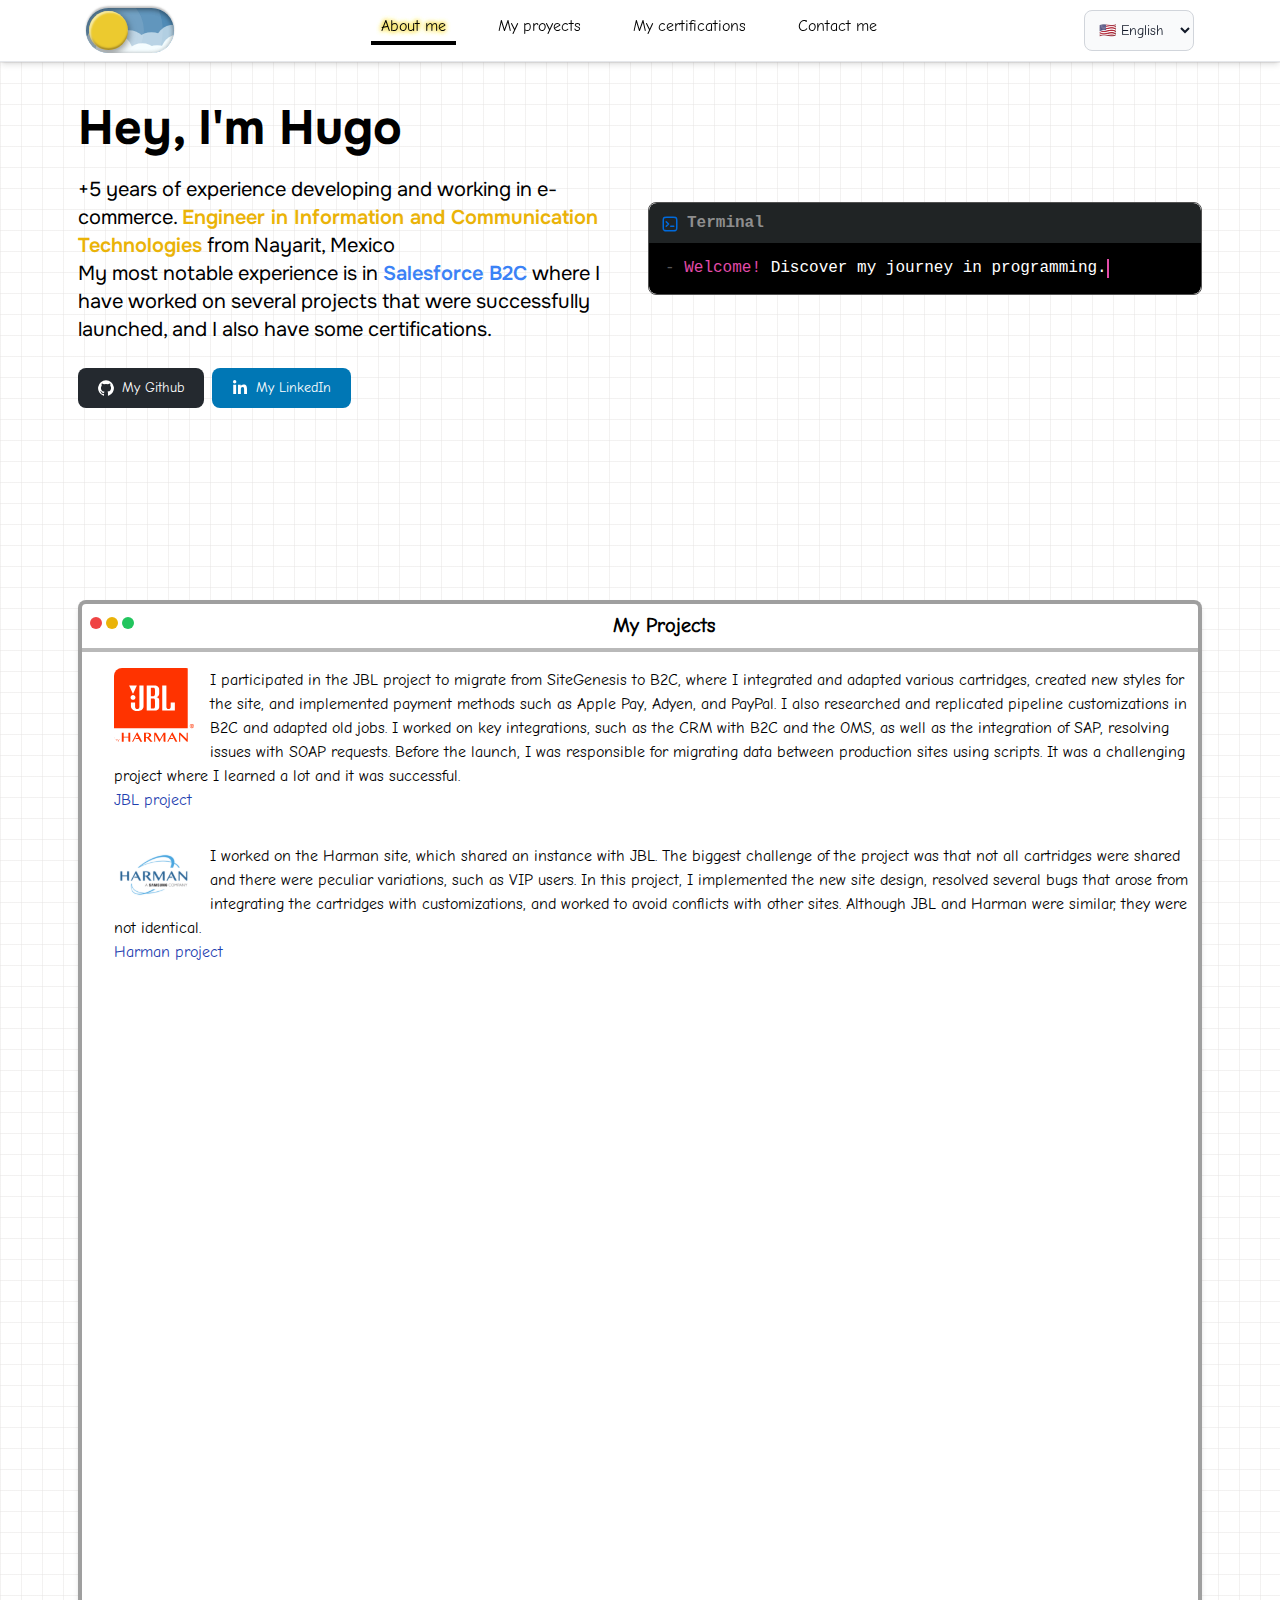
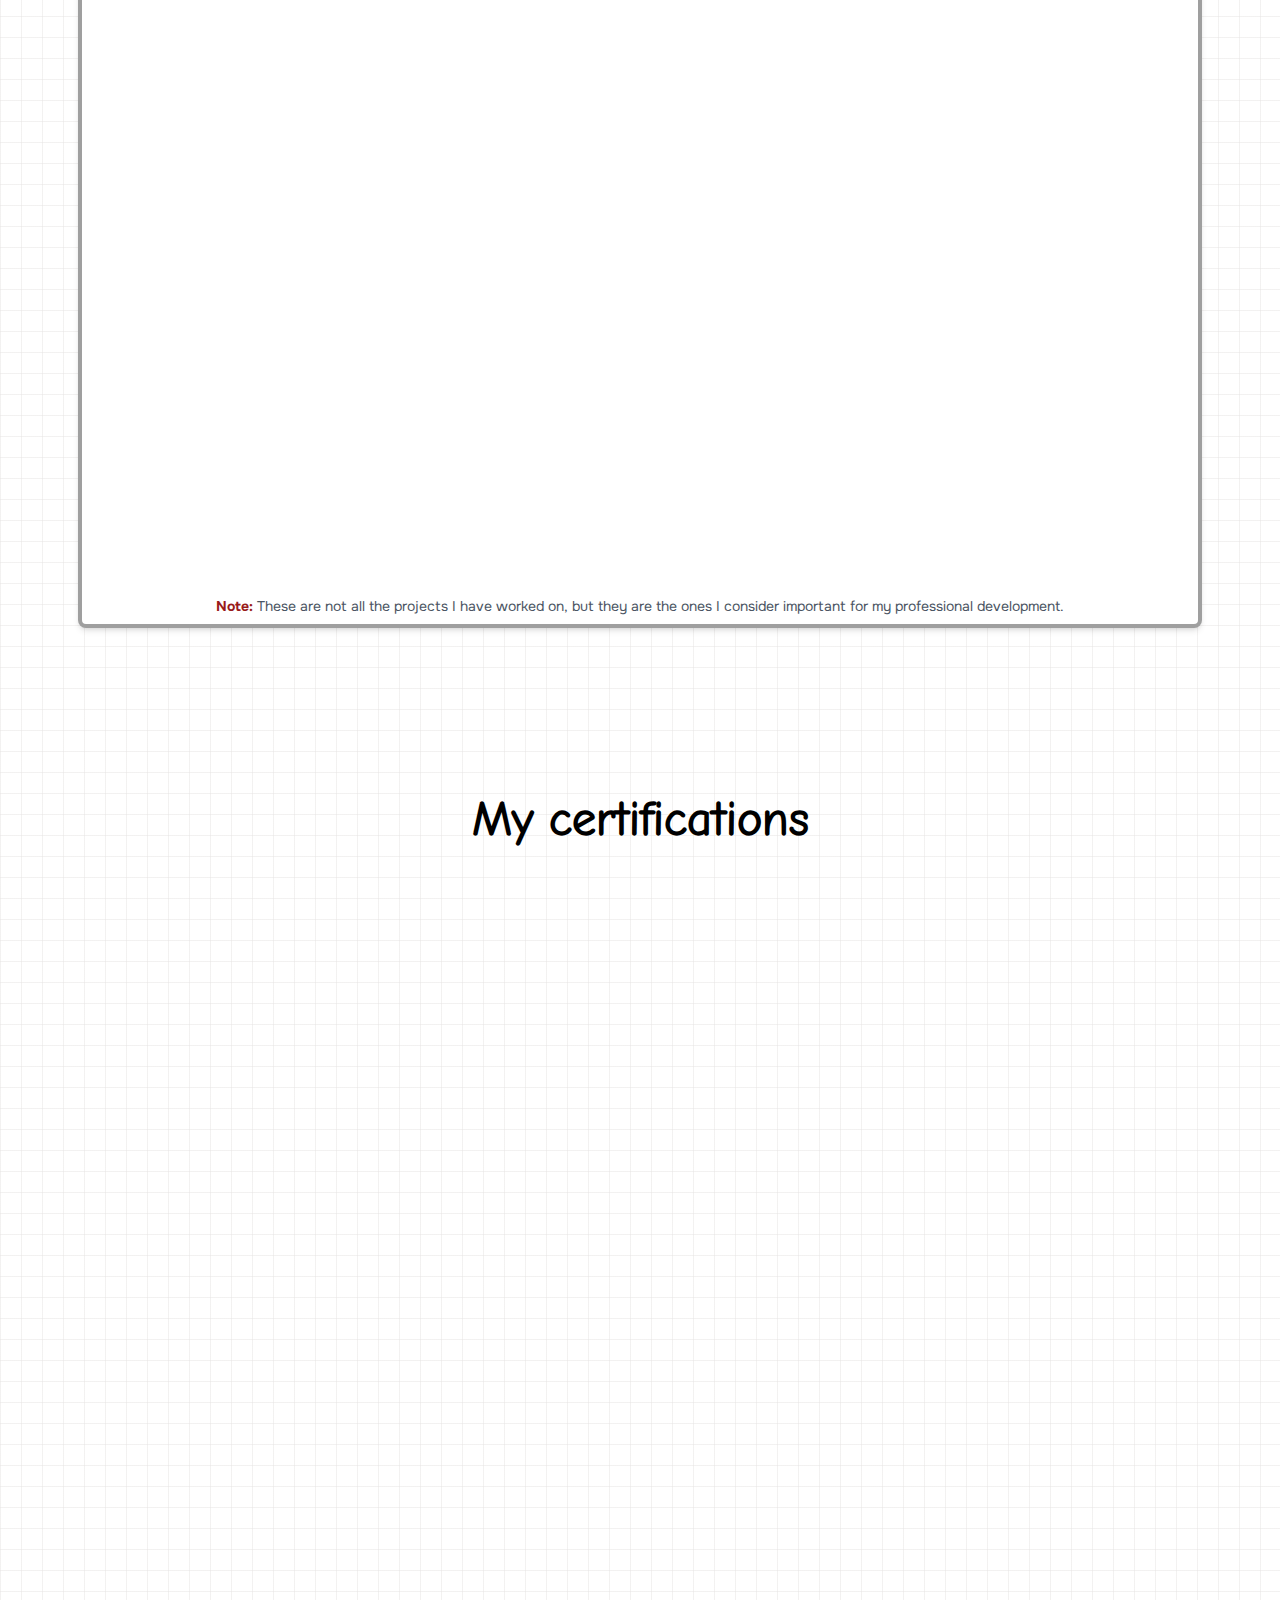
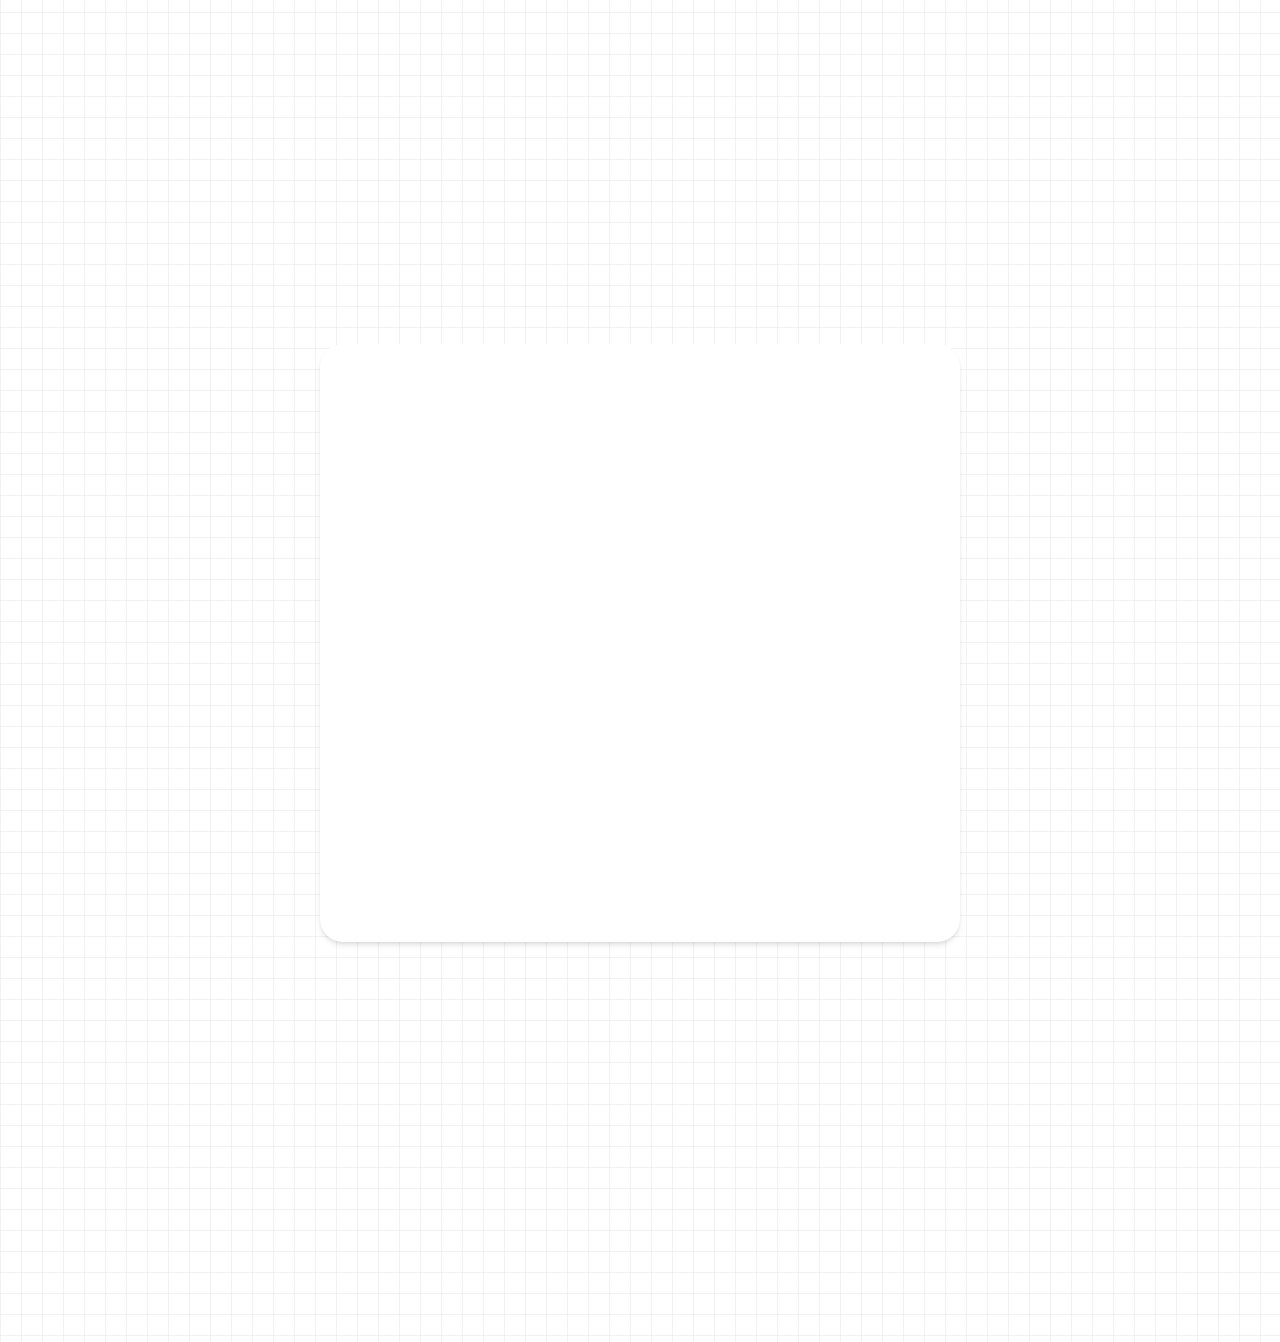
==== commit b95e2d58: "animations" ====
--- a/index.html
+++ b/index.html
@@ -1,6 +1,6 @@
-<!DOCTYPE html><html lang="en"><head><meta charSet="utf-8"/><meta http-equiv="x-ua-compatible" content="ie=edge"/><meta name="viewport" content="width=device-width, initial-scale=1, shrink-to-fit=no"/><meta name="generator" content="Gatsby 5.13.7"/><meta name="theme-color" content="#6b37bf"/><meta name="description" content="Certified Salesforce B2C developer with expertise in HubSpot, React, and PHP. Available for freelance projects and contract work to build, integrate, and optimize web solutions." data-gatsby-head="true"/><meta name="robots" content="index, follow" data-gatsby-head="true"/><meta property="og:title" content="Expert Salesforce B2C Developer | HubSpot, React, PHP Specialist" data-gatsby-head="true"/><meta property="og:description" content="Offering custom development services in Salesforce B2C, HubSpot, React, and PHP. Contact me for your next web project." data-gatsby-head="true"/><meta property="og:url" content="https://h790.github.io/" data-gatsby-head="true"/><meta property="og:image" content="/static/salesfoces-0ae87df0607705543bb87781ffffc8aa.jpg" data-gatsby-head="true"/><meta property="og:type" content="website" data-gatsby-head="true"/><meta property="og:site_name" content="Hugo Kevin | Salesforce B2C Developer" data-gatsby-head="true"/><meta name="twitter:card" content="summary_large_image" data-gatsby-head="true"/><meta name="twitter:title" content="Salesforce B2C Developer | HubSpot, React, PHP Specialist" data-gatsby-head="true"/><meta name="twitter:description" content="Experienced developer in Salesforce B2C, HubSpot, React, and PHP. Let&#x27;s work together on your next project." data-gatsby-head="true"/><meta name="twitter:image" content="/static/salesfoces-0ae87df0607705543bb87781ffffc8aa.jpg" data-gatsby-head="true"/><meta name="twitter:site" content="@HK72232150" data-gatsby-head="true"/><meta name="twitter:creator" content="@HK72232150" data-gatsby-head="true"/><style data-href="/styles.6565283d7e67fe72ecf3.css" data-identity="gatsby-global-css">/*
+<!DOCTYPE html><html lang="en"><head><meta charSet="utf-8"/><meta http-equiv="x-ua-compatible" content="ie=edge"/><meta name="viewport" content="width=device-width, initial-scale=1, shrink-to-fit=no"/><meta name="generator" content="Gatsby 5.13.7"/><meta name="theme-color" content="#00A1E0"/><meta name="description" content="Certified Salesforce B2C developer with expertise in HubSpot, React, and PHP. Available for freelance projects and contract work to build, integrate, and optimize web solutions." data-gatsby-head="true"/><meta name="robots" content="index, follow" data-gatsby-head="true"/><meta property="og:title" content="Expert Salesforce B2C Developer | HubSpot, React, PHP Specialist" data-gatsby-head="true"/><meta property="og:description" content="Offering custom development services in Salesforce B2C, HubSpot, React, and PHP. Contact me for your next web project." data-gatsby-head="true"/><meta property="og:url" content="https://h790.github.io/" data-gatsby-head="true"/><meta property="og:image" content="/static/salesfoces-0ae87df0607705543bb87781ffffc8aa.jpg" data-gatsby-head="true"/><meta property="og:type" content="website" data-gatsby-head="true"/><meta property="og:site_name" content="Hugo Kevin | Salesforce B2C Developer" data-gatsby-head="true"/><meta name="twitter:card" content="summary_large_image" data-gatsby-head="true"/><meta name="twitter:title" content="Salesforce B2C Developer | HubSpot, React, PHP Specialist" data-gatsby-head="true"/><meta name="twitter:description" content="Experienced developer in Salesforce B2C, HubSpot, React, and PHP. Let&#x27;s work together on your next project." data-gatsby-head="true"/><meta name="twitter:image" content="/static/salesfoces-0ae87df0607705543bb87781ffffc8aa.jpg" data-gatsby-head="true"/><meta name="twitter:site" content="@HK72232150" data-gatsby-head="true"/><meta name="twitter:creator" content="@HK72232150" data-gatsby-head="true"/><style data-href="/styles.316d7fc2298d2166a3f3.css" data-identity="gatsby-global-css">/*
 ! tailwindcss v3.4.10 | MIT License | https://tailwindcss.com
-*/*,:after,:before{border:0 solid #e5e7eb;box-sizing:border-box}:after,:before{--tw-content:""}:host,html{-webkit-text-size-adjust:100%;font-feature-settings:normal;-webkit-tap-highlight-color:transparent;font-family:ui-sans-serif,system-ui,sans-serif,Apple Color Emoji,Segoe UI Emoji,Segoe UI Symbol,Noto Color Emoji;font-variation-settings:normal;line-height:1.5;-moz-tab-size:4;-o-tab-size:4;tab-size:4}body{line-height:inherit;margin:0}hr{border-top-width:1px;color:inherit;height:0}abbr:where([title]){-webkit-text-decoration:underline dotted;text-decoration:underline dotted}h1,h2,h3,h4,h5,h6{font-size:inherit;font-weight:inherit}a{color:inherit;text-decoration:inherit}b,strong{font-weight:bolder}code,kbd,pre,samp{font-feature-settings:normal;font-family:ui-monospace,SFMono-Regular,Menlo,Monaco,Consolas,Liberation Mono,Courier New,monospace;font-size:1em;font-variation-settings:normal}small{font-size:80%}sub,sup{font-size:75%;line-height:0;position:relative;vertical-align:baseline}sub{bottom:-.25em}sup{top:-.5em}table{border-collapse:collapse;border-color:inherit;text-indent:0}button,input,optgroup,select,textarea{font-feature-settings:inherit;color:inherit;font-family:inherit;font-size:100%;font-variation-settings:inherit;font-weight:inherit;letter-spacing:inherit;line-height:inherit;margin:0;padding:0}button,select{text-transform:none}button,input:where([type=button]),input:where([type=reset]),input:where([type=submit]){-webkit-appearance:button;background-color:transparent;background-image:none}:-moz-focusring{outline:auto}:-moz-ui-invalid{box-shadow:none}progress{vertical-align:baseline}::-webkit-inner-spin-button,::-webkit-outer-spin-button{height:auto}[type=search]{-webkit-appearance:textfield;outline-offset:-2px}::-webkit-search-decoration{-webkit-appearance:none}::-webkit-file-upload-button{-webkit-appearance:button;font:inherit}summary{display:list-item}blockquote,dd,dl,figure,h1,h2,h3,h4,h5,h6,hr,p,pre{margin:0}fieldset{margin:0}fieldset,legend{padding:0}menu,ol,ul{list-style:none;margin:0;padding:0}dialog{padding:0}textarea{resize:vertical}input::-moz-placeholder,textarea::-moz-placeholder{color:#9ca3af;opacity:1}input::placeholder,textarea::placeholder{color:#9ca3af;opacity:1}[role=button],button{cursor:pointer}:disabled{cursor:default}audio,canvas,embed,iframe,img,object,svg,video{display:block;vertical-align:middle}img,video{height:auto;max-width:100%}[hidden]{display:none}*,:after,:before{--tw-border-spacing-x:0;--tw-border-spacing-y:0;--tw-translate-x:0;--tw-translate-y:0;--tw-rotate:0;--tw-skew-x:0;--tw-skew-y:0;--tw-scale-x:1;--tw-scale-y:1;--tw-pan-x: ;--tw-pan-y: ;--tw-pinch-zoom: ;--tw-scroll-snap-strictness:proximity;--tw-gradient-from-position: ;--tw-gradient-via-position: ;--tw-gradient-to-position: ;--tw-ordinal: ;--tw-slashed-zero: ;--tw-numeric-figure: ;--tw-numeric-spacing: ;--tw-numeric-fraction: ;--tw-ring-inset: ;--tw-ring-offset-width:0px;--tw-ring-offset-color:#fff;--tw-ring-color:rgba(59,130,246,.5);--tw-ring-offset-shadow:0 0 #0000;--tw-ring-shadow:0 0 #0000;--tw-shadow:0 0 #0000;--tw-shadow-colored:0 0 #0000;--tw-blur: ;--tw-brightness: ;--tw-contrast: ;--tw-grayscale: ;--tw-hue-rotate: ;--tw-invert: ;--tw-saturate: ;--tw-sepia: ;--tw-drop-shadow: ;--tw-backdrop-blur: ;--tw-backdrop-brightness: ;--tw-backdrop-contrast: ;--tw-backdrop-grayscale: ;--tw-backdrop-hue-rotate: ;--tw-backdrop-invert: ;--tw-backdrop-opacity: ;--tw-backdrop-saturate: ;--tw-backdrop-sepia: ;--tw-contain-size: ;--tw-contain-layout: ;--tw-contain-paint: ;--tw-contain-style: }::backdrop{--tw-border-spacing-x:0;--tw-border-spacing-y:0;--tw-translate-x:0;--tw-translate-y:0;--tw-rotate:0;--tw-skew-x:0;--tw-skew-y:0;--tw-scale-x:1;--tw-scale-y:1;--tw-pan-x: ;--tw-pan-y: ;--tw-pinch-zoom: ;--tw-scroll-snap-strictness:proximity;--tw-gradient-from-position: ;--tw-gradient-via-position: ;--tw-gradient-to-position: ;--tw-ordinal: ;--tw-slashed-zero: ;--tw-numeric-figure: ;--tw-numeric-spacing: ;--tw-numeric-fraction: ;--tw-ring-inset: ;--tw-ring-offset-width:0px;--tw-ring-offset-color:#fff;--tw-ring-color:rgba(59,130,246,.5);--tw-ring-offset-shadow:0 0 #0000;--tw-ring-shadow:0 0 #0000;--tw-shadow:0 0 #0000;--tw-shadow-colored:0 0 #0000;--tw-blur: ;--tw-brightness: ;--tw-contrast: ;--tw-grayscale: ;--tw-hue-rotate: ;--tw-invert: ;--tw-saturate: ;--tw-sepia: ;--tw-drop-shadow: ;--tw-backdrop-blur: ;--tw-backdrop-brightness: ;--tw-backdrop-contrast: ;--tw-backdrop-grayscale: ;--tw-backdrop-hue-rotate: ;--tw-backdrop-invert: ;--tw-backdrop-opacity: ;--tw-backdrop-saturate: ;--tw-backdrop-sepia: ;--tw-contain-size: ;--tw-contain-layout: ;--tw-contain-paint: ;--tw-contain-style: }.sr-only{clip:rect(0,0,0,0);border-width:0;height:1px;margin:-1px;overflow:hidden;padding:0;position:absolute;white-space:nowrap;width:1px}.static{position:static}.fixed{position:fixed}.relative{position:relative}.start-0{inset-inline-start:0}.top-0{top:0}.z-20{z-index:20}.col-span-1{grid-column:span 1/span 1}.col-span-2{grid-column:span 2/span 2}.float-left{float:left}.m-4{margin:1rem}.mx-auto{margin-left:auto;margin-right:auto}.my-4{margin-bottom:1rem;margin-top:1rem}.mb-10{margin-bottom:2.5rem}.mb-2{margin-bottom:.5rem}.mb-4{margin-bottom:1rem}.mb-8{margin-bottom:2rem}.me-2{margin-inline-end:.5rem}.mr-4{margin-right:1rem}.ms-3{margin-inline-start:.75rem}.mt-4{margin-top:1rem}.mt-6{margin-top:1.5rem}.mt-8{margin-top:2rem}.block{display:block}.inline-block{display:inline-block}.flex{display:flex}.inline-flex{display:inline-flex}.grid{display:grid}.hidden{display:none}.size-4{height:1rem;width:1rem}.size-8{height:2rem;width:2rem}.h-10{height:2.5rem}.h-3{height:.75rem}.h-4{height:1rem}.h-5{height:1.25rem}.w-10{width:2.5rem}.w-20{width:5rem}.w-3{width:.75rem}.w-4{width:1rem}.w-40{width:10rem}.w-5{width:1.25rem}.w-full{width:100%}.max-w-screen-md{max-width:768px}.shrink-0{flex-shrink:0}.resize{resize:both}.grid-cols-2{grid-template-columns:repeat(2,minmax(0,1fr))}.flex-col{flex-direction:column}.flex-wrap{flex-wrap:wrap}.content-center{align-content:center}.items-center{align-items:center}.justify-center{justify-content:center}.justify-between{justify-content:space-between}.justify-items-center{justify-items:center}.gap-1{gap:.25rem}.gap-2{gap:.5rem}.gap-4{gap:1rem}.gap-5{gap:1.25rem}.space-x-3>:not([hidden])~:not([hidden]){--tw-space-x-reverse:0;margin-left:calc(.75rem*(1 - var(--tw-space-x-reverse)));margin-right:calc(.75rem*var(--tw-space-x-reverse))}.space-x-4>:not([hidden])~:not([hidden]){--tw-space-x-reverse:0;margin-left:calc(1rem*(1 - var(--tw-space-x-reverse)));margin-right:calc(1rem*var(--tw-space-x-reverse))}.space-y-8>:not([hidden])~:not([hidden]){--tw-space-y-reverse:0;margin-bottom:calc(2rem*var(--tw-space-y-reverse));margin-top:calc(2rem*(1 - var(--tw-space-y-reverse)))}.rounded-\[23px\]{border-radius:23px}.rounded-full{border-radius:9999px}.rounded-lg{border-radius:.5rem}.border{border-width:1px}.border-4{border-width:4px}.border-b{border-bottom-width:1px}.border-b-4{border-bottom-width:4px}.border-s-4{border-inline-start-width:4px}.border-t-2{border-top-width:2px}.border-gray-100{--tw-border-opacity:1;border-color:rgb(243 244 246/var(--tw-border-opacity))}.border-gray-200{--tw-border-opacity:1;border-color:rgb(229 231 235/var(--tw-border-opacity))}.border-gray-300{--tw-border-opacity:1;border-color:rgb(209 213 219/var(--tw-border-opacity))}.border-neutral-700\/50{border-color:rgba(64,64,64,.5)}.border-red-100{--tw-border-opacity:1;border-color:rgb(254 226 226/var(--tw-border-opacity))}.border-red-500{--tw-border-opacity:1;border-color:rgb(239 68 68/var(--tw-border-opacity))}.border-teal-100{--tw-border-opacity:1;border-color:rgb(204 251 241/var(--tw-border-opacity))}.border-teal-500{--tw-border-opacity:1;border-color:rgb(20 184 166/var(--tw-border-opacity))}.border-b-neutral-500\/50{border-bottom-color:hsla(0,0%,45%,.5)}.bg-\[\#0077b5\]{--tw-bg-opacity:1;background-color:rgb(0 119 181/var(--tw-bg-opacity))}.bg-\[\#24292F\]{--tw-bg-opacity:1;background-color:rgb(36 41 47/var(--tw-bg-opacity))}.bg-blue-700{--tw-bg-opacity:1;background-color:rgb(29 78 216/var(--tw-bg-opacity))}.bg-gray-50{--tw-bg-opacity:1;background-color:rgb(249 250 251/var(--tw-bg-opacity))}.bg-green-500{--tw-bg-opacity:1;background-color:rgb(34 197 94/var(--tw-bg-opacity))}.bg-red-200{--tw-bg-opacity:1;background-color:rgb(254 202 202/var(--tw-bg-opacity))}.bg-red-50{--tw-bg-opacity:1;background-color:rgb(254 242 242/var(--tw-bg-opacity))}.bg-red-500{--tw-bg-opacity:1;background-color:rgb(239 68 68/var(--tw-bg-opacity))}.bg-teal-200{--tw-bg-opacity:1;background-color:rgb(153 246 228/var(--tw-bg-opacity))}.bg-teal-50{--tw-bg-opacity:1;background-color:rgb(240 253 250/var(--tw-bg-opacity))}.bg-white{--tw-bg-opacity:1;background-color:rgb(255 255 255/var(--tw-bg-opacity))}.bg-yellow-500{--tw-bg-opacity:1;background-color:rgb(234 179 8/var(--tw-bg-opacity))}.object-cover{-o-object-fit:cover;object-fit:cover}.p-2{padding:.5rem}.p-2\.5{padding:.625rem}.p-3{padding:.75rem}.p-4{padding:1rem}.px-4{padding-left:1rem;padding-right:1rem}.px-5{padding-left:1.25rem;padding-right:1.25rem}.py-2\.5{padding-bottom:.625rem;padding-top:.625rem}.py-20{padding-bottom:5rem;padding-top:5rem}.py-3{padding-bottom:.75rem;padding-top:.75rem}.py-8{padding-bottom:2rem;padding-top:2rem}.pb-32{padding-bottom:8rem}.pt-32{padding-top:8rem}.text-left{text-align:left}.text-center{text-align:center}.text-start{text-align:start}.text-4xl{font-size:2.25rem;line-height:2.5rem}.text-5xl{font-size:3rem;line-height:1}.text-sm{font-size:.875rem;line-height:1.25rem}.text-xl{font-size:1.25rem;line-height:1.75rem}.font-bold{font-weight:700}.font-extrabold{font-weight:800}.font-light{font-weight:300}.font-medium{font-weight:500}.font-semibold{font-weight:600}.tracking-tight{letter-spacing:-.025em}.text-blue-800{--tw-text-opacity:1;color:rgb(30 64 175/var(--tw-text-opacity))}.text-gray-500{--tw-text-opacity:1;color:rgb(107 114 128/var(--tw-text-opacity))}.text-gray-600{--tw-text-opacity:1;color:rgb(75 85 99/var(--tw-text-opacity))}.text-gray-700{--tw-text-opacity:1;color:rgb(55 65 81/var(--tw-text-opacity))}.text-gray-800{--tw-text-opacity:1;color:rgb(31 41 55/var(--tw-text-opacity))}.text-gray-900{--tw-text-opacity:1;color:rgb(17 24 39/var(--tw-text-opacity))}.text-red-800{--tw-text-opacity:1;color:rgb(153 27 27/var(--tw-text-opacity))}.text-teal-800{--tw-text-opacity:1;color:rgb(17 94 89/var(--tw-text-opacity))}.text-white{--tw-text-opacity:1;color:rgb(255 255 255/var(--tw-text-opacity))}.shadow{--tw-shadow:0 1px 3px 0 rgba(0,0,0,.1),0 1px 2px -1px rgba(0,0,0,.1);--tw-shadow-colored:0 1px 3px 0 var(--tw-shadow-color),0 1px 2px -1px var(--tw-shadow-color)}.shadow,.shadow-md{box-shadow:var(--tw-ring-offset-shadow,0 0 #0000),var(--tw-ring-shadow,0 0 #0000),var(--tw-shadow)}.shadow-md{--tw-shadow:0 4px 6px -1px rgba(0,0,0,.1),0 2px 4px -2px rgba(0,0,0,.1);--tw-shadow-colored:0 4px 6px -1px var(--tw-shadow-color),0 2px 4px -2px var(--tw-shadow-color)}.shadow-sm{--tw-shadow:0 1px 2px 0 rgba(0,0,0,.05);--tw-shadow-colored:0 1px 2px 0 var(--tw-shadow-color);box-shadow:var(--tw-ring-offset-shadow,0 0 #0000),var(--tw-ring-shadow,0 0 #0000),var(--tw-shadow)}.drop-shadow-light{--tw-drop-shadow:drop-shadow(5px 5px 10px rgba(0,0,0,.3))}.drop-shadow-light,.grayscale{filter:var(--tw-blur) var(--tw-brightness) var(--tw-contrast) var(--tw-grayscale) var(--tw-hue-rotate) var(--tw-invert) var(--tw-saturate) var(--tw-sepia) var(--tw-drop-shadow)}.grayscale{--tw-grayscale:grayscale(100%)}.filter{filter:var(--tw-blur) var(--tw-brightness) var(--tw-contrast) var(--tw-grayscale) var(--tw-hue-rotate) var(--tw-invert) var(--tw-saturate) var(--tw-sepia) var(--tw-drop-shadow)}.transition{transition-duration:.15s;transition-property:color,background-color,border-color,text-decoration-color,fill,stroke,opacity,box-shadow,transform,filter,-webkit-backdrop-filter;transition-property:color,background-color,border-color,text-decoration-color,fill,stroke,opacity,box-shadow,transform,filter,backdrop-filter;transition-property:color,background-color,border-color,text-decoration-color,fill,stroke,opacity,box-shadow,transform,filter,backdrop-filter,-webkit-backdrop-filter;transition-timing-function:cubic-bezier(.4,0,.2,1)}.duration-300{transition-duration:.3s}body,option{-webkit-font-smoothing:antialiased;-moz-osx-font-smoothing:grayscale;font-family:Comic Neue,sans-serif;margin:0}img{font-display:swap}code{font-family:source-code-pro,Menlo,Monaco,Consolas,Courier New,monospace}.font-Onest{font-family:Onest Variable}.App{display:flex;text-align:center}html{background-image:linear-gradient(0deg,hsla(20,6%,90%,.5) 1px,transparent 0),linear-gradient(90deg,hsla(20,6%,90%,.5) 1px,transparent 0);background-size:21px 21px}html.dark{--tw-bg-opacity:1;background-color:rgb(17 24 39/var(--tw-bg-opacity));background-image:linear-gradient(0deg,hsla(0,0%,47%,.5) 1px,transparent 0),linear-gradient(90deg,hsla(0,0%,47%,.5) 1px,transparent 0)}.App-logo{height:40vmin;pointer-events:none}@media (prefers-reduced-motion:no-preference){.App-logo{animation:App-logo-spin 20s linear infinite}}.App-header{align-items:center;color:#000;display:flex;flex-direction:column;font-size:calc(10px + 2vmin);justify-content:center}.App-link{color:#000}@keyframes App-logo-spin{0%{transform:rotate(0deg)}to{transform:rotate(1turn)}}.jello-vertical{animation:jello-vertical .9s both}@keyframes jello-vertical{0%{transform:scaleX(1)}30%{transform:scale3d(.75,1.25,1)}40%{transform:scale3d(1.25,.75,1)}50%{transform:scale3d(.85,1.15,1)}65%{transform:scale3d(1.05,.95,1)}75%{transform:scale3d(.95,1.05,1)}to{transform:scaleX(1)}}.jello-vertical:hover{animation:jello-horizontal .9s forwards}@keyframes jello-horizontal{0%{transform:scaleX(1)}30%{transform:scale3d(1.25,.75,1)}40%{transform:scale3d(.75,1.25,1)}50%{transform:scale3d(1.15,.85,1)}65%{transform:scale3d(.95,1.05,1)}75%{transform:scale3d(1.05,.95,1)}to{transform:scaleX(1)}}#navbar-sticky ul li:after,#navbar-sticky ul li:before{background-color:#000;bottom:8px;content:"";height:2px;left:0;position:absolute;transition:width .8s cubic-bezier(.68,-.55,.265,1.55);width:0}#navbar-sticky ul li:before,.dark #navbar-sticky ul li:after{background-color:#fff}#navbar-sticky ul li:hover:after,#navbar-sticky ul li:hover:before{width:100%}#navbar-sticky ul li{position:relative}#navbar-sticky ul li a{cursor:pointer;display:inline-block;overflow:hidden;padding:5px 10px;position:relative}#navbar-sticky ul li a.active{border-bottom:2px solid #000;text-shadow:0 0 5px #f7e04f,0 0 5px #f7e04f,0 0 5px #f7e04f,0 0 5px #f7e04f;width:100%}#navbar-sticky ul li a:before{background:#000;bottom:0;content:"";height:2px;left:-100%;position:absolute;transition:left .5s ease-in-out;width:100%}.dark #navbar-sticky ul li a:before{background-color:#fff}#navbar-sticky ul li a.active:before{left:0}#navbar-sticky ul li a:after{color:#fff;content:attr(data-text);height:100%;left:0;position:absolute;text-shadow:0 0 5px transparent;top:0;transition:text-shadow .5s ease-in-out;width:100%;z-index:1}#navbar-sticky ul li a.active:after{text-shadow:0 0 5px #f7e04f,0 0 10px #f7e04f,0 0 10px #f7e04f,0 0 10px #f7e04f}.hero{--s:400px;--c1:#1d1d1d;--c2:#4e4f51;--c3:#3c3c3c;--c1:#b0b0b0;--c2:#c2c3c4;--c3:#a0a0a0;background:repeating-conic-gradient(from 30deg,#0000 0 120deg,var(--c3) 0 180deg) calc(var(--s)*.5) calc(var(--s)*.5*.577),repeating-conic-gradient(from 30deg,var(--c1) 0 60deg,var(--c2) 0 120deg,var(--c3) 0 180deg);background-size:var(--s) calc(var(--s)*.577);height:100%;width:100%}@keyframes subtleChange{0%{background:conic-gradient(from 0deg at 33.33333% 33.33333%,var(--c3) var(--_g)),conic-gradient(from -120deg at 16.66667% 33.33333%,var(--c2) var(--_g)),conic-gradient(from 120deg at 33.33333% 33.33333%,var(--c1) var(--_g)),conic-gradient(from 120deg at 33.33333% 16.66667%,var(--c1) var(--_g)),conic-gradient(from -180deg at 33.33333% 50%,var(--c2) 60deg,var(--c1) var(--_g)),conic-gradient(from 60deg at 66.66667% 50%,var(--c1) 60deg,var(--c3) var(--_g)),conic-gradient(from -60deg at 50% 33.33333%,var(--c1) 120deg,var(--c2) 0 240deg,var(--c3) 0)}to{background:conic-gradient(from 30deg at 83.33333% 33.33333%,var(--c3) var(--_g)),conic-gradient(from -90deg at 16.66667% 33.33333%,var(--c2) var(--_g)),conic-gradient(from 150deg at 33.33333% 83.33333%,var(--c1) var(--_g)),conic-gradient(from 150deg at 66.66667% 83.33333%,var(--c1) var(--_g)),conic-gradient(from -150deg at 33.33333% 50%,var(--c2) 60deg,var(--c1) var(--_g)),conic-gradient(from 30deg at 66.66667% 50%,var(--c1) 60deg,var(--c3) var(--_g)),conic-gradient(from -30deg at 50% 33.33333%,var(--c1) 120deg,var(--c2) 0 240deg,var(--c3) 0)}}.card{align-items:center;border-radius:14px;box-shadow:20px 20px 60px #bebebe,-20px -20px 60px #fff;display:flex;flex-direction:column;height:250px;justify-content:center;position:relative;width:100%;z-index:1111}.bg,.card{overflow:hidden}.bg{-webkit-backdrop-filter:blur(24px);backdrop-filter:blur(24px);background:#fff;border-radius:10px;height:240px;left:10px;outline:2px solid #fff;right:5px;top:5px;width:99.3%;z-index:2}.bg,.blob{position:absolute}.blob{animation:blob-bounce 5s ease infinite;background-color:red;border-radius:50%;filter:blur(12px);height:150px;left:50%;opacity:1;top:50%;width:95%;z-index:1}@keyframes blob-bounce{0%{transform:translate(-100%,-100%) translateZ(0)}25%{transform:translate(-100%,-100%) translate3d(100%,0,0)}50%{transform:translate(-100%,-100%) translate3d(100%,100%,0)}75%{transform:translate(-100%,-100%) translate3d(0,100%,0)}to{transform:translate(-100%,-100%) translateZ(0)}}.hover\:bg-\[\#0077b5\]\/90:hover{background-color:rgba(0,119,181,.9)}.hover\:bg-\[\#24292F\]\/90:hover{background-color:rgba(36,41,47,.9)}.hover\:bg-blue-800:hover{--tw-bg-opacity:1;background-color:rgb(30 64 175/var(--tw-bg-opacity))}.hover\:bg-gray-100:hover{--tw-bg-opacity:1;background-color:rgb(243 244 246/var(--tw-bg-opacity))}.hover\:text-blue-900:hover{--tw-text-opacity:1;color:rgb(30 58 138/var(--tw-text-opacity))}.hover\:underline:hover{text-decoration-line:underline}.focus\:border-blue-500:focus{--tw-border-opacity:1;border-color:rgb(59 130 246/var(--tw-border-opacity))}.focus\:outline-none:focus{outline:2px solid transparent;outline-offset:2px}.focus\:ring-2:focus{--tw-ring-offset-shadow:var(--tw-ring-inset) 0 0 0 var(--tw-ring-offset-width) var(--tw-ring-offset-color);--tw-ring-shadow:var(--tw-ring-inset) 0 0 0 calc(2px + var(--tw-ring-offset-width)) var(--tw-ring-color)}.focus\:ring-2:focus,.focus\:ring-4:focus{box-shadow:var(--tw-ring-offset-shadow),var(--tw-ring-shadow),var(--tw-shadow,0 0 #0000)}.focus\:ring-4:focus{--tw-ring-offset-shadow:var(--tw-ring-inset) 0 0 0 var(--tw-ring-offset-width) var(--tw-ring-offset-color);--tw-ring-shadow:var(--tw-ring-inset) 0 0 0 calc(4px + var(--tw-ring-offset-width)) var(--tw-ring-color)}.focus\:ring-\[\#0077b5\]\/50:focus{--tw-ring-color:rgba(0,119,181,.5)}.focus\:ring-\[\#24292F\]\/50:focus{--tw-ring-color:rgba(36,41,47,.5)}.focus\:ring-blue-500:focus{--tw-ring-opacity:1;--tw-ring-color:rgb(59 130 246/var(--tw-ring-opacity))}.focus\:ring-gray-200:focus{--tw-ring-opacity:1;--tw-ring-color:rgb(229 231 235/var(--tw-ring-opacity))}@media (min-width:640px){.sm\:col-span-2{grid-column:span 2/span 2}.sm\:mx-auto{margin-left:auto;margin-right:auto}.sm\:max-w-screen-sm{max-width:640px}.sm\:pb-36{padding-bottom:9rem}.sm\:pt-72{padding-top:18rem}.sm\:text-xl{font-size:1.25rem;line-height:1.75rem}}@media (min-width:768px){.md\:order-1{order:1}.md\:order-2{order:2}.md\:col-span-1{grid-column:span 1/span 1}.md\:col-span-2{grid-column:span 2/span 2}.md\:col-span-4{grid-column:span 4/span 4}.md\:mx-auto{margin-left:auto;margin-right:auto}.md\:mb-2{margin-bottom:.5rem}.md\:mt-0{margin-top:0}.md\:mt-6{margin-top:1.5rem}.md\:flex{display:flex}.md\:hidden{display:none}.md\:w-auto{width:auto}.md\:w-full{width:100%}.md\:max-w-screen-sm{max-width:640px}.md\:grid-cols-4{grid-template-columns:repeat(4,minmax(0,1fr))}.md\:flex-row{flex-direction:row}.md\:space-x-0>:not([hidden])~:not([hidden]){--tw-space-x-reverse:0;margin-left:calc(0px*(1 - var(--tw-space-x-reverse)));margin-right:calc(0px*var(--tw-space-x-reverse))}.md\:space-x-8>:not([hidden])~:not([hidden]){--tw-space-x-reverse:0;margin-left:calc(2rem*(1 - var(--tw-space-x-reverse)));margin-right:calc(2rem*var(--tw-space-x-reverse))}.md\:border-0{border-width:0}.md\:bg-white{--tw-bg-opacity:1;background-color:rgb(255 255 255/var(--tw-bg-opacity))}.md\:p-0{padding:0}.md\:pb-96{padding-bottom:24rem}.md\:pt-28{padding-top:7rem}}@media (min-width:1024px){.lg\:my-8{margin-bottom:2rem;margin-top:2rem}.lg\:mb-16{margin-bottom:4rem}.lg\:py-16{padding-bottom:4rem;padding-top:4rem}}@media (min-width:1280px){.xl\:w-6\/12{width:50%}.xl\:max-w-screen-xl{max-width:1280px}.xl\:flex-nowrap{flex-wrap:nowrap}}@media (min-width:1536px){.\32xl\:max-w-screen-2xl{max-width:1536px}}@media (min-width:1100px) and (max-width:1300px){.lgC\:max-w-screen-lg-custom{max-width:1124px}}@media (min-width:1000px) and (max-width:1100px){.mdC\:max-w-screen-md-custom{max-width:900px}}.rtl\:space-x-reverse:where([dir=rtl],[dir=rtl] *)>:not([hidden])~:not([hidden]){--tw-space-x-reverse:1}.dark\:border-gray-600:where(.dark,.dark *){--tw-border-opacity:1;border-color:rgb(75 85 99/var(--tw-border-opacity))}.dark\:border-gray-700:where(.dark,.dark *){--tw-border-opacity:1;border-color:rgb(55 65 81/var(--tw-border-opacity))}.dark\:border-red-900:where(.dark,.dark *){--tw-border-opacity:1;border-color:rgb(127 29 29/var(--tw-border-opacity))}.dark\:border-teal-900:where(.dark,.dark *){--tw-border-opacity:1;border-color:rgb(19 78 74/var(--tw-border-opacity))}.dark\:bg-blue-600:where(.dark,.dark *){--tw-bg-opacity:1;background-color:rgb(37 99 235/var(--tw-bg-opacity))}.dark\:bg-gray-700:where(.dark,.dark *){--tw-bg-opacity:1;background-color:rgb(55 65 81/var(--tw-bg-opacity))}.dark\:bg-gray-800:where(.dark,.dark *){--tw-bg-opacity:1;background-color:rgb(31 41 55/var(--tw-bg-opacity))}.dark\:bg-gray-900:where(.dark,.dark *){--tw-bg-opacity:1;background-color:rgb(17 24 39/var(--tw-bg-opacity))}.dark\:bg-red-800:where(.dark,.dark *){--tw-bg-opacity:1;background-color:rgb(153 27 27/var(--tw-bg-opacity))}.dark\:bg-red-800\/30:where(.dark,.dark *){background-color:rgba(153,27,27,.3)}.dark\:bg-teal-800:where(.dark,.dark *){--tw-bg-opacity:1;background-color:rgb(17 94 89/var(--tw-bg-opacity))}.dark\:bg-teal-800\/30:where(.dark,.dark *){background-color:rgba(17,94,89,.3)}.dark\:bg-white:where(.dark,.dark *){--tw-bg-opacity:1;background-color:rgb(255 255 255/var(--tw-bg-opacity))}.dark\:bg-yellow-50:where(.dark,.dark *){--tw-bg-opacity:1;background-color:rgb(254 252 232/var(--tw-bg-opacity))}.dark\:text-gray-300:where(.dark,.dark *){--tw-text-opacity:1;color:rgb(209 213 219/var(--tw-text-opacity))}.dark\:text-gray-400:where(.dark,.dark *){--tw-text-opacity:1;color:rgb(156 163 175/var(--tw-text-opacity))}.dark\:text-neutral-400:where(.dark,.dark *){--tw-text-opacity:1;color:rgb(163 163 163/var(--tw-text-opacity))}.dark\:text-red-400:where(.dark,.dark *){--tw-text-opacity:1;color:rgb(248 113 113/var(--tw-text-opacity))}.dark\:text-teal-400:where(.dark,.dark *){--tw-text-opacity:1;color:rgb(45 212 191/var(--tw-text-opacity))}.dark\:text-white:where(.dark,.dark *){--tw-text-opacity:1;color:rgb(255 255 255/var(--tw-text-opacity))}.dark\:placeholder-gray-400:where(.dark,.dark *)::-moz-placeholder{--tw-placeholder-opacity:1;color:rgb(156 163 175/var(--tw-placeholder-opacity))}.dark\:placeholder-gray-400:where(.dark,.dark *)::placeholder{--tw-placeholder-opacity:1;color:rgb(156 163 175/var(--tw-placeholder-opacity))}.dark\:shadow-\[0px_4px_6px_rgba\(255\2c 255\2c 255\2c 0\.1\)\]:where(.dark,.dark *){--tw-shadow:0px 4px 6px hsla(0,0%,100%,.1);--tw-shadow-colored:0px 4px 6px var(--tw-shadow-color);box-shadow:var(--tw-ring-offset-shadow,0 0 #0000),var(--tw-ring-shadow,0 0 #0000),var(--tw-shadow)}.dark\:drop-shadow-dark:where(.dark,.dark *){--tw-drop-shadow:drop-shadow(5px 5px 10px hsla(0,0%,100%,.5));filter:var(--tw-blur) var(--tw-brightness) var(--tw-contrast) var(--tw-grayscale) var(--tw-hue-rotate) var(--tw-invert) var(--tw-saturate) var(--tw-sepia) var(--tw-drop-shadow)}.dark\:hover\:bg-\[\#0077b5\]\/80:hover:where(.dark,.dark *){background-color:rgba(0,119,181,.8)}.dark\:hover\:bg-\[\#24292F\]\/80:hover:where(.dark,.dark *){background-color:rgba(36,41,47,.8)}.dark\:hover\:bg-blue-700:hover:where(.dark,.dark *){--tw-bg-opacity:1;background-color:rgb(29 78 216/var(--tw-bg-opacity))}.dark\:hover\:bg-gray-700:hover:where(.dark,.dark *){--tw-bg-opacity:1;background-color:rgb(55 65 81/var(--tw-bg-opacity))}.dark\:focus\:border-blue-500:focus:where(.dark,.dark *){--tw-border-opacity:1;border-color:rgb(59 130 246/var(--tw-border-opacity))}.dark\:focus\:ring-blue-500:focus:where(.dark,.dark *){--tw-ring-opacity:1;--tw-ring-color:rgb(59 130 246/var(--tw-ring-opacity))}.dark\:focus\:ring-gray-500:focus:where(.dark,.dark *){--tw-ring-opacity:1;--tw-ring-color:rgb(107 114 128/var(--tw-ring-opacity))}.dark\:focus\:ring-gray-600:focus:where(.dark,.dark *){--tw-ring-opacity:1;--tw-ring-color:rgb(75 85 99/var(--tw-ring-opacity))}@media (min-width:768px){.md\:dark\:bg-gray-900:where(.dark,.dark *){--tw-bg-opacity:1;background-color:rgb(17 24 39/var(--tw-bg-opacity))}}.\[\&\>strong\]\:font-semibold>strong{font-weight:600}.\[\&\>strong\]\:text-blue-500>strong{--tw-text-opacity:1;color:rgb(59 130 246/var(--tw-text-opacity))}.\[\&\>strong\]\:text-red-800>strong{--tw-text-opacity:1;color:rgb(153 27 27/var(--tw-text-opacity))}.\[\&\>strong\]\:text-yellow-500>strong{--tw-text-opacity:1;color:rgb(234 179 8/var(--tw-text-opacity))}.\[\&\>svg\]\:me-2>svg{margin-inline-end:.5rem}.\[\&\>svg\]\:h-4>svg{height:1rem}.\[\&\>svg\]\:w-4>svg{width:1rem}@font-face{font-display:swap;font-family:Onest Variable;font-style:normal;font-weight:100 900;src:url([data-uri]) format("woff2-variations");unicode-range:u+0460-052f,u+1c80-1c88,u+20b4,u+2de0-2dff,u+a640-a69f,u+fe2e-fe2f}@font-face{font-display:swap;font-family:Onest Variable;font-style:normal;font-weight:100 900;src:url(/static/onest-cyrillic-wght-normal-fbafe1fb6da3c441b6511efca2ad9e9f.woff2) format("woff2-variations");unicode-range:u+0301,u+0400-045f,u+0490-0491,u+04b0-04b1,u+2116}@font-face{font-display:swap;font-family:Onest Variable;font-style:normal;font-weight:100 900;src:url(/static/onest-latin-ext-wght-normal-162f32aba48779b4ebac3c754c3341b8.woff2) format("woff2-variations");unicode-range:u+0100-02af,u+0304,u+0308,u+0329,u+1e00-1e9f,u+1ef2-1eff,u+2020,u+20a0-20ab,u+20ad-20c0,u+2113,u+2c60-2c7f,u+a720-a7ff}@font-face{font-display:swap;font-family:Onest Variable;font-style:normal;font-weight:100 900;src:url(/static/onest-latin-wght-normal-d3910b5edf24a1d2b18f2c1b34305e9a.woff2) format("woff2-variations");unicode-range:u+00??,u+0131,u+0152-0153,u+02bb-02bc,u+02c6,u+02da,u+02dc,u+0304,u+0308,u+0329,u+2000-206f,u+2074,u+20ac,u+2122,u+2191,u+2193,u+2212,u+2215,u+feff,u+fffd}@font-face{font-display:swap;font-family:Comic Neue;font-style:normal;font-weight:400;src:url(/static/comic-neue-latin-400-normal-f50eaba0eb4d65e17d4d7ebc0ba9261d.woff2) format("woff2"),url(/static/comic-neue-latin-400-normal-57b81a5296a488d4dbfa29a4158c7d37.woff) format("woff");unicode-range:u+00??,u+0131,u+0152-0153,u+02bb-02bc,u+02c6,u+02da,u+02dc,u+0304,u+0308,u+0329,u+2000-206f,u+2074,u+20ac,u+2122,u+2191,u+2193,u+2212,u+2215,u+feff,u+fffd}.theme-switch{--toggle-size:30px;--container-width:2.925em;--container-height:1.5em;--container-radius:6.25em;--container-light-bg:#3d7eae;--container-night-bg:#1d1f2c;--circle-container-diameter:2.375em;--sun-moon-diameter:1.295em;--sun-bg:#ecca2f;--moon-bg:#c4c9d1;--spot-color:#959db1;--circle-container-offset:calc((var(--circle-container-diameter) - var(--container-height))/2*-1);--stars-color:#fff;--clouds-color:#f3fdff;--back-clouds-color:#aacadf;--transition:.5s cubic-bezier(0,-0.02,0.4,1.25);--circle-transition:.3s cubic-bezier(0,-0.02,0.35,1.17)}.theme-switch,.theme-switch *,.theme-switch :after,.theme-switch :before{box-sizing:border-box;font-size:var(--toggle-size);margin:0;padding:0}.theme-switch__container{background-color:var(--container-light-bg);border-radius:var(--container-radius);box-shadow:0 -.062em .062em rgba(0,0,0,.25),0 .062em .125em hsla(0,0%,100%,.94);cursor:pointer;height:var(--container-height);overflow:hidden;position:relative;transition:var(--transition);width:var(--container-width)}.theme-switch__container:before{border-radius:var(--container-radius);box-shadow:inset 0 .05em .187em rgba(0,0,0,.25),inset 0 .05em .187em rgba(0,0,0,.25);content:"";inset:0;position:absolute;z-index:1}.theme-switch__checkbox{display:none}.theme-switch__circle-container{background-color:hsla(0,0%,100%,.1);border-radius:var(--container-radius);box-shadow:inset 0 0 0 3.375em hsla(0,0%,100%,.1),inset 0 0 0 3.375em hsla(0,0%,100%,.1),0 0 0 .625em hsla(0,0%,100%,.1),0 0 0 1.25em hsla(0,0%,100%,.1);display:flex;height:var(--circle-container-diameter);left:var(--circle-container-offset);pointer-events:none;position:absolute;top:var(--circle-container-offset);transition:var(--circle-transition);width:var(--circle-container-diameter)}.theme-switch__sun-moon-container{background-color:var(--sun-bg);border-radius:var(--container-radius);box-shadow:inset .062em .062em .062em 0 rgba(254,255,239,.61),inset 0 -.062em .062em 0 #a1872a;filter:drop-shadow(.062em .125em .125em rgba(0,0,0,.25)) drop-shadow(0 .062em .125em rgba(0,0,0,.25));height:var(--sun-moon-diameter);margin:auto;overflow:hidden;pointer-events:auto;position:relative;transition:var(--transition);width:var(--sun-moon-diameter);z-index:2}.theme-switch__moon{background-color:var(--moon-bg);border-radius:inherit;box-shadow:inset .062em .062em .062em 0 rgba(254,255,239,.61),inset 0 -.062em .062em 0 #969696;height:100%;position:relative;transform:translateX(100%);transition:var(--transition);width:100%}.theme-switch__spot{background-color:var(--spot-color);border-radius:var(--container-radius);box-shadow:inset 0 .0312em .062em rgba(0,0,0,.25);height:.75em;left:.312em;position:absolute;top:.75em;width:.75em}.theme-switch__spot:nth-of-type(2){height:.375em;left:1.375em;top:.937em;width:.375em}.theme-switch__spot:nth-last-of-type(3){height:.25em;left:.812em;top:.312em;width:.25em}.theme-switch__clouds{background-color:var(--clouds-color);border-radius:var(--container-radius);bottom:-.625em;box-shadow:.937em .312em var(--clouds-color),-.312em -.312em var(--back-clouds-color),1.437em .375em var(--clouds-color),.5em -.125em var(--back-clouds-color),2.187em 0 var(--clouds-color),1.25em -.062em var(--back-clouds-color),2.937em .312em var(--clouds-color),2em -.312em var(--back-clouds-color),3.625em -.062em var(--clouds-color),2.625em 0 var(--back-clouds-color),4.5em -.312em var(--clouds-color),3.375em -.437em var(--back-clouds-color),4.625em -1.75em 0 .437em var(--clouds-color),4em -.625em var(--back-clouds-color),4.125em -2.125em 0 .437em var(--back-clouds-color);height:1.25em;left:.312em;position:absolute;transition:.5s cubic-bezier(0,-.02,.4,1.25);width:1.25em}.theme-switch__stars-container{color:var(--stars-color);height:auto;left:.312em;position:absolute;top:-100%;transition:var(--transition);width:2.75em}.theme-switch__checkbox:checked+.theme-switch__container{background-color:var(--container-night-bg)}.theme-switch__checkbox:checked+.theme-switch__container .theme-switch__circle-container{left:calc(100% - var(--circle-container-offset) - var(--circle-container-diameter))}.theme-switch__checkbox:checked+.theme-switch__container .theme-switch__circle-container:hover{left:calc(100% - var(--circle-container-offset) - var(--circle-container-diameter) - .187em)}.theme-switch__circle-container:hover{left:calc(var(--circle-container-offset) + .187em)}.theme-switch__checkbox:checked+.theme-switch__container .theme-switch__moon{transform:translate(0)}.theme-switch__checkbox:checked+.theme-switch__container .theme-switch__clouds{bottom:-4.062em}.theme-switch__checkbox:checked+.theme-switch__container .theme-switch__stars-container{top:50%;transform:translateY(-50%)}.card_terminal{background-color:transparent;min-width:344px;overflow:hidden}.wrap_terminal{border:.5px solid #525252;border-radius:8px;gap:1rem;overflow:hidden;position:relative;z-index:10}.terminal,.wrap_terminal{display:flex;flex-direction:column}.terminal{font-family:ui-monospace,SFMono-Regular,Menlo,Monaco,Consolas,Courier New,monospace}.head_terminal{background-color:#202425;border-top-left-radius:8px;border-top-right-radius:8px;justify-content:space-between;min-height:40px;padding-inline:12px}.head_terminal,.title_terminal{align-items:center;display:flex;overflow:hidden}.title_terminal{color:#8e8e8e;font-weight:600;gap:8px;height:2.5rem;text-overflow:ellipsis;-webkit-user-select:none;-moz-user-select:none;user-select:none;white-space:nowrap}.title_terminal>svg{color:#006adc;height:18px;margin-top:2px;width:18px}.copy_toggle{align-items:center;background-color:#202425;border:.65px solid #c1c2c5;border-radius:6px;color:#8e8e8e;cursor:pointer;display:flex;justify-content:center;margin-left:auto;padding:.25rem}.copy_toggle>svg{height:20px;width:20px}.copy_toggle:active>svg>path,.copy_toggle:focus-within>svg>path{animation:clipboard-check .5s linear forwards}.body_terminal{background-color:#000;border-bottom-left-radius:8px;border-bottom-right-radius:8px;color:#fff;display:flex;flex-direction:column;line-height:19px;overflow-x:auto;padding:1rem;position:relative;white-space:nowrap}.pre_terminal{text-wrap:nowrap;align-items:center;background-color:transparent;box-sizing:border-box;display:flex;flex-direction:row;font-size:16px;overflow:hidden;white-space:pre}.pre_terminal code:first-child{color:#575757}.pre_terminal code:nth-child(2){color:#e34ba9}.cmd{align-items:center;display:flex;flex-direction:row;height:19px}.cmd,.cmd:before{position:relative}.cmd:before{animation:inputs 8s steps(22) infinite;background-color:transparent;content:attr(data-cmd);display:block;overflow:hidden;white-space:nowrap}@media (max-width:640px){.cmd:before{content:attr(data-cmd-sm)}}.cmd:after{animation:cursor .5s step-end infinite alternate,blinking .5s infinite;background-color:transparent;border-right:.15em solid #e34ba9;content:"";display:block;height:100%;overflow:hidden;position:relative}@keyframes blinking{20%,80%{transform:scaleY(1)}50%{transform:scaleY(0)}}@keyframes cursor{50%{border-right-color:transparent}}@keyframes inputs{0%,to{width:0}10%,90%{width:58px}30%,70%{max-width:-moz-max-content;max-width:max-content;width:100%}}@keyframes clipboard-check{to{d:path("M 9 5 H 7 a 2 2 0 0 0 -2 2 v 12 a 2 2 0 0 0 2 2 h 10 a 2 2 0 0 0 2 -2 V 7 a 2 2 0 0 0 -2 -2 h -2 M 9 5 a 2 2 0 0 0 2 2 h 2 a 2 2 0 0 0 2 -2 M 9 5 a 2 2 0 0 1 2 -2 h 2 a 2 2 0 0 1 2 2 m -6 9 l 2 2 l 4 -4");color:#fff}}</style><style>.gatsby-image-wrapper{position:relative;overflow:hidden}.gatsby-image-wrapper picture.object-fit-polyfill{position:static!important}.gatsby-image-wrapper img{bottom:0;height:100%;left:0;margin:0;max-width:none;padding:0;position:absolute;right:0;top:0;width:100%;object-fit:cover}.gatsby-image-wrapper [data-main-image]{opacity:0;transform:translateZ(0);transition:opacity .25s linear;will-change:opacity}.gatsby-image-wrapper-constrained{display:inline-block;vertical-align:top}</style><noscript><style>.gatsby-image-wrapper noscript [data-main-image]{opacity:1!important}.gatsby-image-wrapper [data-placeholder-image]{opacity:0!important}</style></noscript><script type="module">const e="undefined"!=typeof HTMLImageElement&&"loading"in HTMLImageElement.prototype;e&&document.body.addEventListener("load",(function(e){const t=e.target;if(void 0===t.dataset.mainImage)return;if(void 0===t.dataset.gatsbyImageSsr)return;let a=null,n=t;for(;null===a&&n;)void 0!==n.parentNode.dataset.gatsbyImageWrapper&&(a=n.parentNode),n=n.parentNode;const o=a.querySelector("[data-placeholder-image]"),r=new Image;r.src=t.currentSrc,r.decode().catch((()=>{})).then((()=>{t.style.opacity=1,o&&(o.style.opacity=0,o.style.transition="opacity 500ms linear")}))}),!0);</script><link rel="icon" href="/favicon-32x32.png?v=9cf5a88c2ccb599565cc7bb0fb61e242" type="image/png"/><link rel="manifest" href="/manifest.webmanifest" crossorigin="anonymous"/><link rel="apple-touch-icon" sizes="48x48" href="/icons/icon-48x48.png?v=9cf5a88c2ccb599565cc7bb0fb61e242"/><link rel="apple-touch-icon" sizes="72x72" href="/icons/icon-72x72.png?v=9cf5a88c2ccb599565cc7bb0fb61e242"/><link rel="apple-touch-icon" sizes="96x96" href="/icons/icon-96x96.png?v=9cf5a88c2ccb599565cc7bb0fb61e242"/><link rel="apple-touch-icon" sizes="144x144" href="/icons/icon-144x144.png?v=9cf5a88c2ccb599565cc7bb0fb61e242"/><link rel="apple-touch-icon" sizes="192x192" href="/icons/icon-192x192.png?v=9cf5a88c2ccb599565cc7bb0fb61e242"/><link rel="apple-touch-icon" sizes="256x256" href="/icons/icon-256x256.png?v=9cf5a88c2ccb599565cc7bb0fb61e242"/><link rel="apple-touch-icon" sizes="384x384" href="/icons/icon-384x384.png?v=9cf5a88c2ccb599565cc7bb0fb61e242"/><link rel="apple-touch-icon" sizes="512x512" href="/icons/icon-512x512.png?v=9cf5a88c2ccb599565cc7bb0fb61e242"/><link rel="preconnect" href="https://www.googletagmanager.com"/><link rel="dns-prefetch" href="https://www.googletagmanager.com"/><link rel="manifest" href="/manifest.webmanifest" crossorigin="use-credentials"/><link rel="apple-touch-icon" sizes="512x512" href="/icons/icon-512x512.png"/><link rel="apple-touch-icon" sizes="512x512" href="/icons/icon-512x512.png"/><title data-gatsby-head="true">Expert Salesforce B2C Developer | HubSpot, React, PHP Specialist</title><link rel="manifest" href="/manifest.json" data-gatsby-head="true"/></head><body><div id="___gatsby"><div style="outline:none" tabindex="-1" id="gatsby-focus-wrapper"><main><div class="container-scroll"><header class="nav"><nav class="bg-white dark:bg-gray-900 fixed w-full z-20 top-0 start-0 border-b border-gray-200 dark:border-gray-600 shadow-md"><div class="2xl:max-w-screen-2xl xl:max-w-screen-xl lgC:max-w-screen-lg-custom mdC:max-w-screen-md-custom  flex flex-wrap items-center justify-between mx-auto p-2"><div class="flex items-center"><label class="theme-switch"><input type="checkbox" class="theme-switch__checkbox" autoComplete="dark" id="check-theme" name="check-theme" checked=""/><div class="theme-switch__container"><div class="theme-switch__clouds"></div><div class="theme-switch__stars-container"><svg xmlns="http://www.w3.org/2000/svg" viewBox="0 0 144 55" fill="none"><path fill-rule="evenodd" clip-rule="evenodd" d="M135.831 3.00688C135.055 3.85027 134.111 4.29946 133 4.35447C134.111 4.40947 135.055 4.85867 135.831 5.71123C136.607 6.55462 136.996 7.56303 136.996 8.72727C136.996 7.95722 137.172 7.25134 137.525 6.59129C137.886 5.93124 138.372 5.39954 138.98 5.00535C139.598 4.60199 140.268 4.39114 141 4.35447C139.88 4.2903 138.936 3.85027 138.16 3.00688C137.384 2.16348 136.996 1.16425 136.996 0C136.996 1.16425 136.607 2.16348 135.831 3.00688ZM31 23.3545C32.1114 23.2995 33.0551 22.8503 33.8313 22.0069C34.6075 21.1635 34.9956 20.1642 34.9956 19C34.9956 20.1642 35.3837 21.1635 36.1599 22.0069C36.9361 22.8503 37.8798 23.2903 39 23.3545C38.2679 23.3911 37.5976 23.602 36.9802 24.0053C36.3716 24.3995 35.8864 24.9312 35.5248 25.5913C35.172 26.2513 34.9956 26.9572 34.9956 27.7273C34.9956 26.563 34.6075 25.5546 33.8313 24.7112C33.0551 23.8587 32.1114 23.4095 31 23.3545ZM0 36.3545C1.11136 36.2995 2.05513 35.8503 2.83131 35.0069C3.6075 34.1635 3.99559 33.1642 3.99559 32C3.99559 33.1642 4.38368 34.1635 5.15987 35.0069C5.93605 35.8503 6.87982 36.2903 8 36.3545C7.26792 36.3911 6.59757 36.602 5.98015 37.0053C5.37155 37.3995 4.88644 37.9312 4.52481 38.5913C4.172 39.2513 3.99559 39.9572 3.99559 40.7273C3.99559 39.563 3.6075 38.5546 2.83131 37.7112C2.05513 36.8587 1.11136 36.4095 0 36.3545ZM56.8313 24.0069C56.0551 24.8503 55.1114 25.2995 54 25.3545C55.1114 25.4095 56.0551 25.8587 56.8313 26.7112C57.6075 27.5546 57.9956 28.563 57.9956 29.7273C57.9956 28.9572 58.172 28.2513 58.5248 27.5913C58.8864 26.9312 59.3716 26.3995 59.9802 26.0053C60.5976 25.602 61.2679 25.3911 62 25.3545C60.8798 25.2903 59.9361 24.8503 59.1599 24.0069C58.3837 23.1635 57.9956 22.1642 57.9956 21C57.9956 22.1642 57.6075 23.1635 56.8313 24.0069ZM81 25.3545C82.1114 25.2995 83.0551 24.8503 83.8313 24.0069C84.6075 23.1635 84.9956 22.1642 84.9956 21C84.9956 22.1642 85.3837 23.1635 86.1599 24.0069C86.9361 24.8503 87.8798 25.2903 89 25.3545C88.2679 25.3911 87.5976 25.602 86.9802 26.0053C86.3716 26.3995 85.8864 26.9312 85.5248 27.5913C85.172 28.2513 84.9956 28.9572 84.9956 29.7273C84.9956 28.563 84.6075 27.5546 83.8313 26.7112C83.0551 25.8587 82.1114 25.4095 81 25.3545ZM136 36.3545C137.111 36.2995 138.055 35.8503 138.831 35.0069C139.607 34.1635 139.996 33.1642 139.996 32C139.996 33.1642 140.384 34.1635 141.16 35.0069C141.936 35.8503 142.88 36.2903 144 36.3545C143.268 36.3911 142.598 36.602 141.98 37.0053C141.372 37.3995 140.886 37.9312 140.525 38.5913C140.172 39.2513 139.996 39.9572 139.996 40.7273C139.996 39.563 139.607 38.5546 138.831 37.7112C138.055 36.8587 137.111 36.4095 136 36.3545ZM101.831 49.0069C101.055 49.8503 100.111 50.2995 99 50.3545C100.111 50.4095 101.055 50.8587 101.831 51.7112C102.607 52.5546 102.996 53.563 102.996 54.7273C102.996 53.9572 103.172 53.2513 103.525 52.5913C103.886 51.9312 104.372 51.3995 104.98 51.0053C105.598 50.602 106.268 50.3911 107 50.3545C105.88 50.2903 104.936 49.8503 104.16 49.0069C103.384 48.1635 102.996 47.1642 102.996 46C102.996 47.1642 102.607 48.1635 101.831 49.0069Z" fill="currentColor"></path></svg></div><div class="theme-switch__circle-container"><div class="theme-switch__sun-moon-container"><div class="theme-switch__moon"><div class="theme-switch__spot"></div><div class="theme-switch__spot"></div><div class="theme-switch__spot"></div></div></div></div></div></label></div><div class="flex md:order-2 space-x-3 md:space-x-0 rtl:space-x-reverse"><select class="bg-gray-50 border border-gray-300 text-gray-900 text-sm rounded-lg focus:ring-blue-500 focus:border-blue-500 block w-full p-2.5 dark:bg-gray-700 dark:border-gray-600 dark:placeholder-gray-400 dark:text-white dark:focus:ring-blue-500 dark:focus:border-blue-500" aria-label="Select your country" autoComplete="en" name="country"><option value="es">🇪🇸 Español</option><option value="en" selected="">🇺🇸 English</option></select><button data-collapse-toggle="navbar-sticky" type="button" class="inline-flex items-center p-2 w-10 h-10 justify-center text-sm text-gray-500 rounded-lg md:hidden hover:bg-gray-100 focus:outline-none focus:ring-2 focus:ring-gray-200 dark:text-gray-400 dark:hover:bg-gray-700 dark:focus:ring-gray-600" aria-controls="navbar-sticky" aria-expanded="false"><span class="sr-only">Open main menu</span><svg class="w-5 h-5" aria-hidden="true" xmlns="http://www.w3.org/2000/svg" fill="none" viewBox="0 0 17 14"><path stroke="currentColor" stroke-linecap="round" stroke-linejoin="round" stroke-width="2" d="M1 1h15M1 7h15M1 13h15"></path></svg></button></div><div class="hidden md:flex space-x-4 items-center justify-between  w-full md:flex md:w-auto md:order-1" id="navbar-sticky"><ul class="flex flex-col p-4 md:p-0 mt-4 font-medium border border-gray-100 rounded-lg bg-gray-50 md:space-x-8 rtl:space-x-reverse md:flex-row md:mt-0 md:border-0 md:bg-white dark:bg-gray-800 md:dark:bg-gray-900 dark:border-gray-700 dark:text-white"><li><a href="#">About me</a></li><li><a href="#">My proyects</a></li><li><a href="#">My certifications</a></li><li><a href="#">Contact me</a></li></ul></div></div></nav></header><section class="App flex mx-auto py-20 mb-2" id="about"><div class="w-full text-start "><div class="2xl:max-w-screen-2xl xl:max-w-screen-xl  sm:max-w-screen-sm md:max-w-screen-sm lgC:max-w-screen-lg-custom mdC:max-w-screen-md-custom justify-between md:mx-auto items-center m-4"><div class="w-12/12"><h1 class="text-5xl font-bold font-Onest mt-6 dark:text-white">Hey, I&#x27;m Hugo</h1></div><div class="flex gap-4 flex-wrap  xl:flex-nowrap"><div class="xl:w-6/12 w-12/12"><p class="font-Onest mt-6 text-xl [&amp;&gt;strong]:text-yellow-500 [&amp;&gt;strong]:font-semibold dark:text-white">+5 years of experience developing and working in e-commerce.<!-- --> <strong>Engineer in Information and Communication Technologies</strong> from Nayarit, Mexico</p><p class="font-Onest text-xl [&amp;&gt;strong]:text-blue-500 [&amp;&gt;strong]:font-semibold dark:text-white">My most notable experience is in<!-- --> <strong>Salesforce B2C</strong> <!-- -->where I have worked on several projects that were successfully launched, and I also have some certifications.</p></div><div class="xl:w-6/12 w-full content-center"><div class="card_terminal"><div class="wrap_terminal"><div class="terminal"><hgroup class="head_terminal"><p class="title_terminal"><svg width="16px" height="16px" aria-hidden="true" xmlns="http://www.w3.org/2000/svg" viewBox="0 0 24 24" stroke-linejoin="round" stroke-linecap="round" stroke-width="2" stroke="currentColor" fill="none"><path d="M7 15L10 12L7 9M13 15H17M7.8 21H16.2C17.8802 21 18.7202 21 19.362 20.673C19.9265 20.3854 20.3854 19.9265 20.673 19.362C21 18.7202 21 17.8802 21 16.2V7.8C21 6.11984 21 5.27976 20.673 4.63803C20.3854 4.07354 19.9265 3.6146 19.362 3.32698C18.7202 3 17.8802 3 16.2 3H7.8C6.11984 3 5.27976 3 4.63803 3.32698C4.07354 3.6146 3.6146 4.07354 3.32698 4.63803C3 5.27976 3 6.11984 3 7.8V16.2C3 17.8802 3 18.7202 3.32698 19.362C3.6146 19.9265 4.07354 20.3854 4.63803 20.673C5.27976 21 6.11984 21 7.8 21Z"></path></svg>Terminal</p></hgroup><div class="body_terminal"><pre class="pre_terminal">          <code>- </code><code>Welcome!<!-- --> </code><code class="cmd" data-cmd="Discover my journey in programming." data-cmd-sm="Explore my coding journey."></code></pre></div></div></div></div></div></div></div><div class="2xl:max-w-screen-2xl xl:max-w-screen-xl  md:max-w-screen-sm flex lgC:max-w-screen-lg-custom mdC:max-w-screen-md-custom justify-between md:mx-auto md:mt-6 m-4"><div><a href="https://github.com/h790" class="text-white bg-[#24292F] hover:bg-[#24292F]/90 focus:ring-4 focus:outline-none focus:ring-[#24292F]/50 font-medium rounded-lg text-sm px-5 py-2.5 text-center inline-flex items-center dark:focus:ring-gray-500 dark:hover:bg-[#24292F]/80 me-2 mb-2"><svg class="w-4 h-4 me-2" aria-hidden="true" xmlns="http://www.w3.org/2000/svg" fill="currentColor" viewBox="0 0 20 20"><path fill-rule="evenodd" d="M10 .333A9.911 9.911 0 0 0 6.866 19.65c.5.092.678-.215.678-.477 0-.237-.01-1.017-.014-1.845-2.757.6-3.338-1.169-3.338-1.169a2.627 2.627 0 0 0-1.1-1.451c-.9-.615.07-.6.07-.6a2.084 2.084 0 0 1 1.518 1.021 2.11 2.11 0 0 0 2.884.823c.044-.503.268-.973.63-1.325-2.2-.25-4.516-1.1-4.516-4.9A3.832 3.832 0 0 1 4.7 7.068a3.56 3.56 0 0 1 .095-2.623s.832-.266 2.726 1.016a9.409 9.409 0 0 1 4.962 0c1.89-1.282 2.717-1.016 2.717-1.016.366.83.402 1.768.1 2.623a3.827 3.827 0 0 1 1.02 2.659c0 3.807-2.319 4.644-4.525 4.889a2.366 2.366 0 0 1 .673 1.834c0 1.326-.012 2.394-.012 2.72 0 .263.18.572.681.475A9.911 9.911 0 0 0 10 .333Z" clip-rule="evenodd"></path></svg>My Github</a><a href="https://www.linkedin.com/in/hugo-kevin-lara-lopez-80b146195/" class="text-white bg-[#0077b5] hover:bg-[#0077b5]/90 focus:ring-4 focus:outline-none focus:ring-[#0077b5]/50 font-medium rounded-lg text-sm px-5 py-2.5 text-center inline-flex items-center dark:focus:ring-gray-500 dark:hover:bg-[#0077b5]/80 me-2 mb-2 [&amp;&gt;svg]:h-4 [&amp;&gt;svg]:w-4 [&amp;&gt;svg]:me-2"><svg xmlns="http://www.w3.org/2000/svg" fill="currentColor" viewBox="0 0 448 512"><path d="M100.3 448H7.4V148.9h92.9zM53.8 108.1C24.1 108.1 0 83.5 0 53.8a53.8 53.8 0 0 1 107.6 0c0 29.7-24.1 54.3-53.8 54.3zM447.9 448h-92.7V302.4c0-34.7-.7-79.2-48.3-79.2-48.3 0-55.7 37.7-55.7 76.7V448h-92.8V148.9h89.1v40.8h1.3c12.4-23.5 42.7-48.3 87.9-48.3 94 0 111.3 61.9 111.3 142.3V448z"></path></svg>My LinkedIn</a></div></div></div></section><section class="App flex mx-auto py-20 mb-2" id="projects"><div class="w-full text-start"><div class="bg-white w-full 2xl:max-w-screen-2xl xl:max-w-screen-xl md:max-w-screen-sm lgC:max-w-screen-lg-custom mdC:max-w-screen-md-custom justify-between mx-auto items-center rounded-lg border-4 border-neutral-700/50 dark:bg-gray-800 dark:text-white shadow-md"><div class="flex p-2 gap-1 border-b-4 border-b-neutral-500/50 "><div class=""><span class="bg-red-500 inline-block center w-3 h-3 rounded-full"></span></div><div class="circle"><span class="bg-yellow-500 inline-block center w-3 h-3 rounded-full"></span></div><div class="circle"><span class="bg-green-500 box inline-block center w-3 h-3 rounded-full"></span></div><div class="mx-auto font-bold text-xl">My Projects</div></div><div class="card__content flex flex-wrap"><div class="gap-5 m-4 w-full"><div class="gap-5 m-4"><img class="float-left object-cover rounded-lg relative aspect-w-4 aspect-h-5 sm:aspect-w-16 sm:aspect-h-9 mr-4 w-20" src="[data-uri]" alt="Image of the JBL project" style="font-display:swap" width="80px" height="76px" loading="eager"/><p>I participated in the JBL project to migrate from SiteGenesis to B2C, where I integrated and adapted various cartridges, created new styles for the site, and implemented payment methods such as Apple Pay, Adyen, and PayPal. I also researched and replicated pipeline customizations in B2C and adapted old jobs. I worked on key integrations, such as the CRM with B2C and the OMS, as well as the integration of SAP, resolving issues with SOAP requests. Before the launch, I was responsible for migrating data between production sites using scripts. It was a challenging project where I learned a lot and it was successful.</p><a href="https://www.jbl.com/" class="text-blue-800 hover:text-blue-900 hover:underline transition duration-300">JBL project</a></div></div><div class="gap-5 m-4 w-full"><div class="gap-5 m-4"><img class="float-left object-cover rounded-lg relative aspect-w-4 aspect-h-5 sm:aspect-w-16 sm:aspect-h-9 mr-4 w-20 dark:bg-white" src="/static/harman-08d85a171eb6e83443d24ed062405223.svg" alt="Image of the Harman project" width="88px" height="76px" loading="eager"/><p>I worked on the Harman site, which shared an instance with JBL. The biggest challenge of the project was that not all cartridges were shared and there were peculiar variations, such as VIP users. In this project, I implemented the new site design, resolved several bugs that arose from integrating the cartridges with customizations, and worked to avoid conflicts with other sites. Although JBL and Harman were similar, they were not identical.</p><a href="https://www.harmanaudio.com" class="text-blue-800 hover:text-blue-900 hover:underline transition duration-300">Harman project</a></div></div><div class="gap-5 m-4 w-full"><div class="gap-5 m-4"><img class="float-left object-cover rounded-lg relative aspect-w-4 aspect-h-5 sm:aspect-w-16 sm:aspect-h-9 mr-4 w-20" src="[data-uri]" alt="Image of the Cash project" width="88px" height="76px" loading="eager"/><p>This was my first project after graduating from university. The project was called CCTPOS and involved a CRM in PHP using the CodeIgniter framework, customized according to the clients&#x27; needs. My work included creating templates, fixing small bugs related to site administration, and making minor designs for the mobile version. It was my first experience with a real project.</p><a href="https://www.cctpos.com/" class="text-blue-800 hover:text-blue-900 hover:underline transition duration-300">Cash project</a></div></div><div class="gap-5 m-4 w-full"><div class="gap-5 m-4"><img class="float-left object-cover rounded-lg relative aspect-w-4 aspect-h-5 sm:aspect-w-16 sm:aspect-h-9 mr-4 w-20" src="[data-uri]" alt="Image of the ChangeUp project" width="88px" height="76px" loading="eager"/><p>When I had the opportunity to work on the ChangeUp project, a donation cartridge for Salesforce, it was already completed. However, it had a series of bugs in the Business Manager (BM) and unusual issues when adding donations. I focused on fixing these problems by debugging to identify the causes and generating a fix. The issues in the BM were mainly due to JavaScript events, which I also analyzed and resolved.</p><a href="https://appexchange.salesforce.com/appxListingDetail?listingId=81c55759-0c38-40a8-aed4-6d759d2c826d" class="text-blue-800 hover:text-blue-900 hover:underline transition duration-300">ChangeUp project</a></div></div><div class="gap-5 m-4 w-full"><div class="gap-5 m-4"><img class="float-left object-cover rounded-lg relative aspect-w-4 aspect-h-5 sm:aspect-w-16 sm:aspect-h-9 mr-4 w-40 dark:bg-yellow-50" src="/static/Darwing-31f6b86eff3b8e6bce1ecbd9b9f96013.svg" alt="Image of the Darwing project" width="147px" height="40px" loading="eager"/><p>This was my first project in B2C Salesforce, called Darwin’s, where I learned a lot about the platform. My initial work involved setting up the sandboxes with the initial products and cartridges. Over time, I was responsible for modifying styles and customizing the site according to the client&#x27;s needs. I particularly remember the implementation of Authorize.net, for which there was no existing cartridge, so I was assigned the task of researching how it worked and developing one from scratch. Despite the learning curve, I successfully created and implemented my first cartridge.</p><a href="https://www.darwinspet.com/" class="text-blue-800 hover:text-blue-900 hover:underline transition duration-300">Darwing project</a></div></div><div class="gap-5 m-4 w-full"><div class="gap-5 m-4"><img class="float-left object-cover rounded-lg relative aspect-w-4 aspect-h-5 sm:aspect-w-16 sm:aspect-h-9 mr-4 w-40" src="[data-uri]" alt="Image of the Delta project" width="147px" height="40px" loading="eager"/><p>In the Delta project, there was an issue with the custom payment method due to misuse by users. The client requested the implementation of a cartridge to increase the security of the payment method. I investigated how the original cartridge worked and implemented a user tracking and blocking system. After its implementation, I was informed that the solution worked and the issues on the site were reduced.</p><a href="https://deltafaucet.com/" class="text-blue-800 hover:text-blue-900 hover:underline transition duration-300">Delta project</a></div></div><div class="gap-5 m-4 w-full"><div class="gap-5 m-4"><img class="float-left object-cover rounded-lg relative aspect-w-4 aspect-h-5 sm:aspect-w-16 sm:aspect-h-9 mr-4 w-40" src="[data-uri]" alt="Image of the Foley project" style="background-color:#011129;padding:4px 8px" width="147px" height="40px" loading="eager"/><p>The Foley project was my first job on the HubSpot platform. I was responsible for following the provided designs and creating the requested component structure, ensuring that the final design matched the specifications. I also performed a migration of pages from a sandbox (STG) to production using the HubSpot API, with scripts that I created in Python. Additionally, I migrated the site’s blog to the new design, which was only possible through these migrations.</p><a href="https://www.foleyservices.com/" class="text-blue-800 hover:text-blue-900 hover:underline transition duration-300">Foley project</a></div></div><div class="gap-5 m-4 w-full"><div class="gap-5 m-4"><img class="float-left object-cover rounded-lg relative aspect-w-4 aspect-h-5 sm:aspect-w-16 sm:aspect-h-9 mr-4 w-40  dark:bg-white" src="[data-uri]" alt="Image of the MakingCosmetics project" width="147px" height="40px" loading="eager"/><p>This was my third project in B2C Salesforce, in which I was involved from the first line of code to its launch. My main tasks included following the client&#x27;s designs and implementing the requested cartridges. The project required a unique payment method that wasn&#x27;t available among the existing cartridges at the time, so I researched and implemented it. I also handled the integration with the CRM to synchronize orders between the CRM and B2C. Additionally, I implemented a chat that was injected via JavaScript and managed from the CRM.</p><a href="https://www.makingcosmetics.com/" class="text-blue-800 hover:text-blue-900 hover:underline transition duration-300">MakingCosmetics project</a></div></div><div class="gap-5 m-4 w-full"><div class="gap-5 m-4"><img class="float-left object-cover rounded-lg relative aspect-w-4 aspect-h-5 sm:aspect-w-16 sm:aspect-h-9 mr-4 w-40  dark:bg-white" src="[data-uri]" alt="Image of the Soriana project" width="147px" height="40px" loading="eager"/><p>I wasn&#x27;t officially involved in this project, but several colleagues asked for my help with implementations and bugs, which made me feel part of the team. I ended up participating more than I had imagined and learned a lot about OCAPI, which was necessary for the project&#x27;s mobile application and required several customizations. I also helped with implementing some custom discounts. Although I didn&#x27;t receive official recognition or payment, I knew my code was implemented, albeit without my name. I did it for the love of the craft and to support my friends, which was rewarded with a beer in their company.</p><a href="https://www.soriana.com/" class="text-blue-800 hover:text-blue-900 hover:underline transition duration-300">Soriana project</a></div></div><div class="gap-5 m-4 w-full"><div class="gap-5 m-4"><img class="float-left object-cover rounded-lg relative aspect-w-4 aspect-h-5 sm:aspect-w-16 sm:aspect-h-9 mr-4 w-40  dark:bg-white" src="[data-uri]" alt="Image of the Ylightning project" width="147px" height="40px" loading="eager"/><p>In this B2C Salesforce project, the client wanted their site to be faster. My tasks included reducing the size of JavaScript files and optimizing image loading. We modified Webpack to decrease file sizes and implemented techniques such as lazy loading images and scroll events to prevent full site loads. This resulted in a 20 to 25-second improvement in load time, which was well received by the client, who congratulated us on the achievement.</p><a href="https://www.lumens.com/ylighting-is-now-lumens.html" class="text-blue-800 hover:text-blue-900 hover:underline transition duration-300">Ylightning project</a></div></div><div class="flex justify-center items-center text-center mt-8 w-full"><p class="font-Onest text-gray-600 text-sm [&amp;&gt;strong]:text-red-800 dark:text-white m-4 md:mb-2"><strong>Note: </strong>These are not all the projects I have worked on, but they are the ones I consider important for my professional development.</p></div></div></div></div></section><section class="App flex mx-auto py-20 mb-10 md:mb-2" id="certifications"><div class="grid grid-cols-2 md:grid-cols-4 grid-rows-auto gap-2  justify-items-center md:w-full"><h1 class="text-5xl font-bold md:col-span-4 col-span-2 dark:text-white">My certifications</h1><div class="md:col-span-4 col-span-2"><a href="https://www.credly.com/badges/b064e418-5167-4ce4-901f-bd62fca3dd37"><img src="/static/git-fb246deea8f8e8fee808fcb2ea7ec42a.webp" alt="alt text" class="jello-vertical drop-shadow-light dark:drop-shadow-dark" width="100%" height="100%" loading="eager"/></a></div><div class="md:col-span-2 col-span-1"><a href="https://cp.certmetrics.com/amazon/en/public/verify/credential/BC44QK2CR244QZ5S"><img src="[data-uri]" alt="alt text" class="jello-vertical drop-shadow-light dark:drop-shadow-dark" width="100%" height="100%" loading="eager"/></a></div><div class="md:col-span-2 col-span-1"><a href="https://www.credly.com/badges/77b2077e-a32f-4d7c-a0ba-ab7e7da400c3"><img src="/static/aws2-202c34ef5ef475ab8b394eac596fb47b.webp" alt="alt text" class="jello-vertical drop-shadow-light dark:drop-shadow-dark" width="100%" height="100%" loading="eager"/></a></div><div class="md:col-span-1 col-span-2 "><a href="https://www.salesforce.com/trailblazer/hlaralopez"><img src="[data-uri]" alt="alt text" class="jello-vertical drop-shadow-light dark:drop-shadow-dark" width="100%" height="100%" loading="eager"/></a></div><div class="md:col-span-1 col-span-2 "><a href="https://www.salesforce.com/trailblazer/hlaralopez"><img src="/static/b2c-c8e16d81f69be20b2620d7482b77a106.png" alt="alt text" class="jello-vertical drop-shadow-light dark:drop-shadow-dark" width="100%" height="100%" loading="eager"/></a></div><div class="md:col-span-1 col-span-2 "><a href="https://www.salesforce.com/trailblazer/hlaralopez"><img src="[data-uri]" alt="alt text" class="jello-vertical drop-shadow-light dark:drop-shadow-dark" width="100%" height="100%" loading="eager"/></a></div><div class="md:col-span-1 col-span-2 "><a href="https://www.salesforce.com/trailblazer/hlaralopez"><img src="[data-uri]" alt="alt text" class="jello-vertical drop-shadow-light dark:drop-shadow-dark" width="100%" height="100%" loading="eager"/></a></div></div></section><section class="App flex mx-auto sm:pt-72 sm:pb-36 md:pt-28 md:pb-96 pt-32 pb-32" id="contact"><div class="py-8 lg:py-16 px-4  max-w-screen-md  md:max-w-screen-sm sm:mx-auto m-4 bg-white rounded-[23px] shadow-md dark:bg-gray-800 dark:text-white dark:shadow-[0px_4px_6px_rgba(255,255,255,0.1)]"><h2 class="mb-4 text-4xl tracking-tight font-extrabold text-center text-gray-900 dark:text-white text-left">Get in Touch</h2><p class="">Have a project in mind? Need technical help or advice? Looking to collaborate on something exciting? Let&#x27;s connect.</p><form class="space-y-8 text-left"><div><label for="from_name" class="block mb-2 text-sm font-medium text-gray-900 dark:text-gray-300 text-left">Name: </label><input type="text" name="from_name" id="from_name" class="block p-3 w-full text-sm text-gray-900 bg-gray-50 rounded-lg border border-gray-300 shadow-sm focus:ring-primary-500 focus:border-primary-500 dark:bg-gray-700 dark:border-gray-600 dark:placeholder-gray-400 dark:text-white dark:focus:ring-primary-500 dark:focus:border-primary-500 dark:shadow-sm-light"/></div><div><label for="user_email" class="dark:text-gray-300">Email: </label><input type="email" name="user_email" id="user_email" class="shadow-sm bg-gray-50 border border-gray-300 text-gray-900 text-sm rounded-lg focus:ring-primary-500 focus:border-primary-500 block w-full p-2.5 dark:bg-gray-700 dark:border-gray-600 dark:placeholder-gray-400 dark:text-white dark:focus:ring-primary-500 dark:focus:border-primary-500 dark:shadow-sm-light"/></div><div class="sm:col-span-2"><label for="message" class="dark:text-gray-300">Message: </label><textarea name="message" id="message" class="block p-2.5 w-full text-sm text-gray-900 bg-gray-50 rounded-lg shadow-sm border border-gray-300 focus:ring-primary-500 focus:border-primary-500 dark:bg-gray-700 dark:border-gray-600 dark:placeholder-gray-400 dark:text-white dark:focus:ring-primary-500 dark:focus:border-primary-500"></textarea></div><button type="submit" class="py-3 px-5 text-sm font-medium text-center text-white rounded-lg bg-blue-700 hover:bg-blue-800 focus:ring-4 focus:outline-none focus:ring-primary-300 dark:bg-blue-600 dark:hover:bg-blue-700 dark:focus:ring-primary-800 w-full">Send message</button></form></div></section></div></main></div><div id="gatsby-announcer" style="position:absolute;top:0;width:1px;height:1px;padding:0;overflow:hidden;clip:rect(0, 0, 0, 0);white-space:nowrap;border:0" aria-live="assertive" aria-atomic="true"></div></div><script async="" src="https://www.googletagmanager.com/gtag/js?id=G-VNC2323XW7"></script><script>
+*/*,:after,:before{border:0 solid #e5e7eb;box-sizing:border-box}:after,:before{--tw-content:""}:host,html{-webkit-text-size-adjust:100%;font-feature-settings:normal;-webkit-tap-highlight-color:transparent;font-family:ui-sans-serif,system-ui,sans-serif,Apple Color Emoji,Segoe UI Emoji,Segoe UI Symbol,Noto Color Emoji;font-variation-settings:normal;line-height:1.5;-moz-tab-size:4;-o-tab-size:4;tab-size:4}body{line-height:inherit;margin:0}hr{border-top-width:1px;color:inherit;height:0}abbr:where([title]){-webkit-text-decoration:underline dotted;text-decoration:underline dotted}h1,h2,h3,h4,h5,h6{font-size:inherit;font-weight:inherit}a{color:inherit;text-decoration:inherit}b,strong{font-weight:bolder}code,kbd,pre,samp{font-feature-settings:normal;font-family:ui-monospace,SFMono-Regular,Menlo,Monaco,Consolas,Liberation Mono,Courier New,monospace;font-size:1em;font-variation-settings:normal}small{font-size:80%}sub,sup{font-size:75%;line-height:0;position:relative;vertical-align:baseline}sub{bottom:-.25em}sup{top:-.5em}table{border-collapse:collapse;border-color:inherit;text-indent:0}button,input,optgroup,select,textarea{font-feature-settings:inherit;color:inherit;font-family:inherit;font-size:100%;font-variation-settings:inherit;font-weight:inherit;letter-spacing:inherit;line-height:inherit;margin:0;padding:0}button,select{text-transform:none}button,input:where([type=button]),input:where([type=reset]),input:where([type=submit]){-webkit-appearance:button;background-color:transparent;background-image:none}:-moz-focusring{outline:auto}:-moz-ui-invalid{box-shadow:none}progress{vertical-align:baseline}::-webkit-inner-spin-button,::-webkit-outer-spin-button{height:auto}[type=search]{-webkit-appearance:textfield;outline-offset:-2px}::-webkit-search-decoration{-webkit-appearance:none}::-webkit-file-upload-button{-webkit-appearance:button;font:inherit}summary{display:list-item}blockquote,dd,dl,figure,h1,h2,h3,h4,h5,h6,hr,p,pre{margin:0}fieldset{margin:0}fieldset,legend{padding:0}menu,ol,ul{list-style:none;margin:0;padding:0}dialog{padding:0}textarea{resize:vertical}input::-moz-placeholder,textarea::-moz-placeholder{color:#9ca3af;opacity:1}input::placeholder,textarea::placeholder{color:#9ca3af;opacity:1}[role=button],button{cursor:pointer}:disabled{cursor:default}audio,canvas,embed,iframe,img,object,svg,video{display:block;vertical-align:middle}img,video{height:auto;max-width:100%}[hidden]{display:none}*,:after,:before{--tw-border-spacing-x:0;--tw-border-spacing-y:0;--tw-translate-x:0;--tw-translate-y:0;--tw-rotate:0;--tw-skew-x:0;--tw-skew-y:0;--tw-scale-x:1;--tw-scale-y:1;--tw-pan-x: ;--tw-pan-y: ;--tw-pinch-zoom: ;--tw-scroll-snap-strictness:proximity;--tw-gradient-from-position: ;--tw-gradient-via-position: ;--tw-gradient-to-position: ;--tw-ordinal: ;--tw-slashed-zero: ;--tw-numeric-figure: ;--tw-numeric-spacing: ;--tw-numeric-fraction: ;--tw-ring-inset: ;--tw-ring-offset-width:0px;--tw-ring-offset-color:#fff;--tw-ring-color:rgba(59,130,246,.5);--tw-ring-offset-shadow:0 0 #0000;--tw-ring-shadow:0 0 #0000;--tw-shadow:0 0 #0000;--tw-shadow-colored:0 0 #0000;--tw-blur: ;--tw-brightness: ;--tw-contrast: ;--tw-grayscale: ;--tw-hue-rotate: ;--tw-invert: ;--tw-saturate: ;--tw-sepia: ;--tw-drop-shadow: ;--tw-backdrop-blur: ;--tw-backdrop-brightness: ;--tw-backdrop-contrast: ;--tw-backdrop-grayscale: ;--tw-backdrop-hue-rotate: ;--tw-backdrop-invert: ;--tw-backdrop-opacity: ;--tw-backdrop-saturate: ;--tw-backdrop-sepia: ;--tw-contain-size: ;--tw-contain-layout: ;--tw-contain-paint: ;--tw-contain-style: }::backdrop{--tw-border-spacing-x:0;--tw-border-spacing-y:0;--tw-translate-x:0;--tw-translate-y:0;--tw-rotate:0;--tw-skew-x:0;--tw-skew-y:0;--tw-scale-x:1;--tw-scale-y:1;--tw-pan-x: ;--tw-pan-y: ;--tw-pinch-zoom: ;--tw-scroll-snap-strictness:proximity;--tw-gradient-from-position: ;--tw-gradient-via-position: ;--tw-gradient-to-position: ;--tw-ordinal: ;--tw-slashed-zero: ;--tw-numeric-figure: ;--tw-numeric-spacing: ;--tw-numeric-fraction: ;--tw-ring-inset: ;--tw-ring-offset-width:0px;--tw-ring-offset-color:#fff;--tw-ring-color:rgba(59,130,246,.5);--tw-ring-offset-shadow:0 0 #0000;--tw-ring-shadow:0 0 #0000;--tw-shadow:0 0 #0000;--tw-shadow-colored:0 0 #0000;--tw-blur: ;--tw-brightness: ;--tw-contrast: ;--tw-grayscale: ;--tw-hue-rotate: ;--tw-invert: ;--tw-saturate: ;--tw-sepia: ;--tw-drop-shadow: ;--tw-backdrop-blur: ;--tw-backdrop-brightness: ;--tw-backdrop-contrast: ;--tw-backdrop-grayscale: ;--tw-backdrop-hue-rotate: ;--tw-backdrop-invert: ;--tw-backdrop-opacity: ;--tw-backdrop-saturate: ;--tw-backdrop-sepia: ;--tw-contain-size: ;--tw-contain-layout: ;--tw-contain-paint: ;--tw-contain-style: }.sr-only{clip:rect(0,0,0,0);border-width:0;height:1px;margin:-1px;overflow:hidden;padding:0;position:absolute;white-space:nowrap;width:1px}.static{position:static}.fixed{position:fixed}.relative{position:relative}.start-0{inset-inline-start:0}.top-0{top:0}.z-20{z-index:20}.col-span-1{grid-column:span 1/span 1}.col-span-2{grid-column:span 2/span 2}.float-left{float:left}.m-4{margin:1rem}.mx-auto{margin-left:auto;margin-right:auto}.my-4{margin-bottom:1rem;margin-top:1rem}.mb-10{margin-bottom:2.5rem}.mb-2{margin-bottom:.5rem}.mb-4{margin-bottom:1rem}.mb-8{margin-bottom:2rem}.me-2{margin-inline-end:.5rem}.mr-4{margin-right:1rem}.ms-3{margin-inline-start:.75rem}.mt-4{margin-top:1rem}.mt-6{margin-top:1.5rem}.mt-8{margin-top:2rem}.block{display:block}.inline-block{display:inline-block}.flex{display:flex}.inline-flex{display:inline-flex}.grid{display:grid}.hidden{display:none}.size-4{height:1rem;width:1rem}.size-8{height:2rem;width:2rem}.h-10{height:2.5rem}.h-3{height:.75rem}.h-4{height:1rem}.h-5{height:1.25rem}.w-10{width:2.5rem}.w-20{width:5rem}.w-3{width:.75rem}.w-4{width:1rem}.w-40{width:10rem}.w-5{width:1.25rem}.w-full{width:100%}.max-w-screen-md{max-width:768px}.shrink-0{flex-shrink:0}.resize{resize:both}.grid-cols-2{grid-template-columns:repeat(2,minmax(0,1fr))}.flex-col{flex-direction:column}.flex-wrap{flex-wrap:wrap}.content-center{align-content:center}.items-center{align-items:center}.justify-center{justify-content:center}.justify-between{justify-content:space-between}.justify-items-center{justify-items:center}.gap-1{gap:.25rem}.gap-2{gap:.5rem}.gap-4{gap:1rem}.gap-5{gap:1.25rem}.space-x-3>:not([hidden])~:not([hidden]){--tw-space-x-reverse:0;margin-left:calc(.75rem*(1 - var(--tw-space-x-reverse)));margin-right:calc(.75rem*var(--tw-space-x-reverse))}.space-x-4>:not([hidden])~:not([hidden]){--tw-space-x-reverse:0;margin-left:calc(1rem*(1 - var(--tw-space-x-reverse)));margin-right:calc(1rem*var(--tw-space-x-reverse))}.space-y-8>:not([hidden])~:not([hidden]){--tw-space-y-reverse:0;margin-bottom:calc(2rem*var(--tw-space-y-reverse));margin-top:calc(2rem*(1 - var(--tw-space-y-reverse)))}.rounded-\[23px\]{border-radius:23px}.rounded-full{border-radius:9999px}.rounded-lg{border-radius:.5rem}.border{border-width:1px}.border-4{border-width:4px}.border-b{border-bottom-width:1px}.border-b-4{border-bottom-width:4px}.border-s-4{border-inline-start-width:4px}.border-t-2{border-top-width:2px}.border-gray-100{--tw-border-opacity:1;border-color:rgb(243 244 246/var(--tw-border-opacity))}.border-gray-200{--tw-border-opacity:1;border-color:rgb(229 231 235/var(--tw-border-opacity))}.border-gray-300{--tw-border-opacity:1;border-color:rgb(209 213 219/var(--tw-border-opacity))}.border-neutral-700\/50{border-color:rgba(64,64,64,.5)}.border-red-100{--tw-border-opacity:1;border-color:rgb(254 226 226/var(--tw-border-opacity))}.border-red-500{--tw-border-opacity:1;border-color:rgb(239 68 68/var(--tw-border-opacity))}.border-teal-100{--tw-border-opacity:1;border-color:rgb(204 251 241/var(--tw-border-opacity))}.border-teal-500{--tw-border-opacity:1;border-color:rgb(20 184 166/var(--tw-border-opacity))}.border-b-neutral-500\/50{border-bottom-color:hsla(0,0%,45%,.5)}.bg-\[\#0077b5\]{--tw-bg-opacity:1;background-color:rgb(0 119 181/var(--tw-bg-opacity))}.bg-\[\#24292F\]{--tw-bg-opacity:1;background-color:rgb(36 41 47/var(--tw-bg-opacity))}.bg-blue-700{--tw-bg-opacity:1;background-color:rgb(29 78 216/var(--tw-bg-opacity))}.bg-gray-50{--tw-bg-opacity:1;background-color:rgb(249 250 251/var(--tw-bg-opacity))}.bg-green-500{--tw-bg-opacity:1;background-color:rgb(34 197 94/var(--tw-bg-opacity))}.bg-red-200{--tw-bg-opacity:1;background-color:rgb(254 202 202/var(--tw-bg-opacity))}.bg-red-50{--tw-bg-opacity:1;background-color:rgb(254 242 242/var(--tw-bg-opacity))}.bg-red-500{--tw-bg-opacity:1;background-color:rgb(239 68 68/var(--tw-bg-opacity))}.bg-teal-200{--tw-bg-opacity:1;background-color:rgb(153 246 228/var(--tw-bg-opacity))}.bg-teal-50{--tw-bg-opacity:1;background-color:rgb(240 253 250/var(--tw-bg-opacity))}.bg-white{--tw-bg-opacity:1;background-color:rgb(255 255 255/var(--tw-bg-opacity))}.bg-yellow-500{--tw-bg-opacity:1;background-color:rgb(234 179 8/var(--tw-bg-opacity))}.object-cover{-o-object-fit:cover;object-fit:cover}.p-2{padding:.5rem}.p-2\.5{padding:.625rem}.p-3{padding:.75rem}.p-4{padding:1rem}.px-4{padding-left:1rem;padding-right:1rem}.px-5{padding-left:1.25rem;padding-right:1.25rem}.py-2\.5{padding-bottom:.625rem;padding-top:.625rem}.py-20{padding-bottom:5rem;padding-top:5rem}.py-3{padding-bottom:.75rem;padding-top:.75rem}.py-8{padding-bottom:2rem;padding-top:2rem}.pb-32{padding-bottom:8rem}.pt-32{padding-top:8rem}.text-left{text-align:left}.text-center{text-align:center}.text-start{text-align:start}.text-4xl{font-size:2.25rem;line-height:2.5rem}.text-5xl{font-size:3rem;line-height:1}.text-sm{font-size:.875rem;line-height:1.25rem}.text-xl{font-size:1.25rem;line-height:1.75rem}.font-bold{font-weight:700}.font-extrabold{font-weight:800}.font-light{font-weight:300}.font-medium{font-weight:500}.font-semibold{font-weight:600}.tracking-tight{letter-spacing:-.025em}.text-blue-800{--tw-text-opacity:1;color:rgb(30 64 175/var(--tw-text-opacity))}.text-gray-500{--tw-text-opacity:1;color:rgb(107 114 128/var(--tw-text-opacity))}.text-gray-600{--tw-text-opacity:1;color:rgb(75 85 99/var(--tw-text-opacity))}.text-gray-700{--tw-text-opacity:1;color:rgb(55 65 81/var(--tw-text-opacity))}.text-gray-800{--tw-text-opacity:1;color:rgb(31 41 55/var(--tw-text-opacity))}.text-gray-900{--tw-text-opacity:1;color:rgb(17 24 39/var(--tw-text-opacity))}.text-red-800{--tw-text-opacity:1;color:rgb(153 27 27/var(--tw-text-opacity))}.text-teal-800{--tw-text-opacity:1;color:rgb(17 94 89/var(--tw-text-opacity))}.text-white{--tw-text-opacity:1;color:rgb(255 255 255/var(--tw-text-opacity))}.shadow{--tw-shadow:0 1px 3px 0 rgba(0,0,0,.1),0 1px 2px -1px rgba(0,0,0,.1);--tw-shadow-colored:0 1px 3px 0 var(--tw-shadow-color),0 1px 2px -1px var(--tw-shadow-color)}.shadow,.shadow-md{box-shadow:var(--tw-ring-offset-shadow,0 0 #0000),var(--tw-ring-shadow,0 0 #0000),var(--tw-shadow)}.shadow-md{--tw-shadow:0 4px 6px -1px rgba(0,0,0,.1),0 2px 4px -2px rgba(0,0,0,.1);--tw-shadow-colored:0 4px 6px -1px var(--tw-shadow-color),0 2px 4px -2px var(--tw-shadow-color)}.shadow-sm{--tw-shadow:0 1px 2px 0 rgba(0,0,0,.05);--tw-shadow-colored:0 1px 2px 0 var(--tw-shadow-color);box-shadow:var(--tw-ring-offset-shadow,0 0 #0000),var(--tw-ring-shadow,0 0 #0000),var(--tw-shadow)}.drop-shadow-light{--tw-drop-shadow:drop-shadow(5px 5px 10px rgba(0,0,0,.3))}.drop-shadow-light,.grayscale{filter:var(--tw-blur) var(--tw-brightness) var(--tw-contrast) var(--tw-grayscale) var(--tw-hue-rotate) var(--tw-invert) var(--tw-saturate) var(--tw-sepia) var(--tw-drop-shadow)}.grayscale{--tw-grayscale:grayscale(100%)}.filter{filter:var(--tw-blur) var(--tw-brightness) var(--tw-contrast) var(--tw-grayscale) var(--tw-hue-rotate) var(--tw-invert) var(--tw-saturate) var(--tw-sepia) var(--tw-drop-shadow)}.transition{transition-duration:.15s;transition-property:color,background-color,border-color,text-decoration-color,fill,stroke,opacity,box-shadow,transform,filter,-webkit-backdrop-filter;transition-property:color,background-color,border-color,text-decoration-color,fill,stroke,opacity,box-shadow,transform,filter,backdrop-filter;transition-property:color,background-color,border-color,text-decoration-color,fill,stroke,opacity,box-shadow,transform,filter,backdrop-filter,-webkit-backdrop-filter;transition-timing-function:cubic-bezier(.4,0,.2,1)}.duration-300{transition-duration:.3s}body,option{-webkit-font-smoothing:antialiased;-moz-osx-font-smoothing:grayscale;font-family:Comic Neue,sans-serif;margin:0}img{font-display:swap}code{font-family:source-code-pro,Menlo,Monaco,Consolas,Courier New,monospace}.font-Onest{font-family:Onest Variable}.App{display:flex;text-align:center}html{background-image:linear-gradient(0deg,hsla(20,6%,90%,.5) 1px,transparent 0),linear-gradient(90deg,hsla(20,6%,90%,.5) 1px,transparent 0);background-size:21px 21px}html.dark{--tw-bg-opacity:1;background-color:rgb(17 24 39/var(--tw-bg-opacity));background-image:linear-gradient(0deg,hsla(0,0%,47%,.5) 1px,transparent 0),linear-gradient(90deg,hsla(0,0%,47%,.5) 1px,transparent 0)}.App-logo{height:40vmin;pointer-events:none}@media (prefers-reduced-motion:no-preference){.App-logo{animation:App-logo-spin 20s linear infinite}}.App-header{align-items:center;color:#000;display:flex;flex-direction:column;font-size:calc(10px + 2vmin);justify-content:center}.App-link{color:#000}@keyframes App-logo-spin{0%{transform:rotate(0deg)}to{transform:rotate(1turn)}}.jello-vertical{animation:jello-vertical .9s both}@keyframes jello-vertical{0%{transform:scaleX(1)}30%{transform:scale3d(.75,1.25,1)}40%{transform:scale3d(1.25,.75,1)}50%{transform:scale3d(.85,1.15,1)}65%{transform:scale3d(1.05,.95,1)}75%{transform:scale3d(.95,1.05,1)}to{transform:scaleX(1)}}.jello-vertical:hover{animation:jello-horizontal .9s forwards}@keyframes jello-horizontal{0%{transform:scaleX(1)}30%{transform:scale3d(1.25,.75,1)}40%{transform:scale3d(.75,1.25,1)}50%{transform:scale3d(1.15,.85,1)}65%{transform:scale3d(.95,1.05,1)}75%{transform:scale3d(1.05,.95,1)}to{transform:scaleX(1)}}#navbar-sticky ul li:after,#navbar-sticky ul li:before{background-color:#000;bottom:8px;content:"";height:2px;left:0;position:absolute;transition:width .8s cubic-bezier(.68,-.55,.265,1.55);width:0}#navbar-sticky ul li:before,.dark #navbar-sticky ul li:after{background-color:#fff}#navbar-sticky ul li:hover:after,#navbar-sticky ul li:hover:before{width:100%}#navbar-sticky ul li{position:relative}#navbar-sticky ul li a{cursor:pointer;display:inline-block;overflow:hidden;padding:5px 10px;position:relative}#navbar-sticky ul li a.active{border-bottom:2px solid #000;text-shadow:0 0 5px #f7e04f,0 0 5px #f7e04f,0 0 5px #f7e04f,0 0 5px #f7e04f;width:100%}#navbar-sticky ul li a:before{background:#000;bottom:0;content:"";height:2px;left:-100%;position:absolute;transition:left .5s ease-in-out;width:100%}.dark #navbar-sticky ul li a:before{background-color:#fff}#navbar-sticky ul li a.active:before{left:0}#navbar-sticky ul li a:after{color:#fff;content:attr(data-text);height:100%;left:0;position:absolute;text-shadow:0 0 5px transparent;top:0;transition:text-shadow .5s ease-in-out;width:100%;z-index:1}#navbar-sticky ul li a.active:after{text-shadow:0 0 5px #f7e04f,0 0 10px #f7e04f,0 0 10px #f7e04f,0 0 10px #f7e04f}.hero{--s:400px;--c1:#1d1d1d;--c2:#4e4f51;--c3:#3c3c3c;--c1:#b0b0b0;--c2:#c2c3c4;--c3:#a0a0a0;background:repeating-conic-gradient(from 30deg,#0000 0 120deg,var(--c3) 0 180deg) calc(var(--s)*.5) calc(var(--s)*.5*.577),repeating-conic-gradient(from 30deg,var(--c1) 0 60deg,var(--c2) 0 120deg,var(--c3) 0 180deg);background-size:var(--s) calc(var(--s)*.577);height:100%;width:100%}@keyframes subtleChange{0%{background:conic-gradient(from 0deg at 33.33333% 33.33333%,var(--c3) var(--_g)),conic-gradient(from -120deg at 16.66667% 33.33333%,var(--c2) var(--_g)),conic-gradient(from 120deg at 33.33333% 33.33333%,var(--c1) var(--_g)),conic-gradient(from 120deg at 33.33333% 16.66667%,var(--c1) var(--_g)),conic-gradient(from -180deg at 33.33333% 50%,var(--c2) 60deg,var(--c1) var(--_g)),conic-gradient(from 60deg at 66.66667% 50%,var(--c1) 60deg,var(--c3) var(--_g)),conic-gradient(from -60deg at 50% 33.33333%,var(--c1) 120deg,var(--c2) 0 240deg,var(--c3) 0)}to{background:conic-gradient(from 30deg at 83.33333% 33.33333%,var(--c3) var(--_g)),conic-gradient(from -90deg at 16.66667% 33.33333%,var(--c2) var(--_g)),conic-gradient(from 150deg at 33.33333% 83.33333%,var(--c1) var(--_g)),conic-gradient(from 150deg at 66.66667% 83.33333%,var(--c1) var(--_g)),conic-gradient(from -150deg at 33.33333% 50%,var(--c2) 60deg,var(--c1) var(--_g)),conic-gradient(from 30deg at 66.66667% 50%,var(--c1) 60deg,var(--c3) var(--_g)),conic-gradient(from -30deg at 50% 33.33333%,var(--c1) 120deg,var(--c2) 0 240deg,var(--c3) 0)}}.card{align-items:center;border-radius:14px;box-shadow:20px 20px 60px #bebebe,-20px -20px 60px #fff;display:flex;flex-direction:column;height:250px;justify-content:center;position:relative;width:100%;z-index:1111}.bg,.card{overflow:hidden}.bg{-webkit-backdrop-filter:blur(24px);backdrop-filter:blur(24px);background:#fff;border-radius:10px;height:240px;left:10px;outline:2px solid #fff;right:5px;top:5px;width:99.3%;z-index:2}.bg,.blob{position:absolute}.blob{animation:blob-bounce 5s ease infinite;background-color:red;border-radius:50%;filter:blur(12px);height:150px;left:50%;opacity:1;top:50%;width:95%;z-index:1}@keyframes blob-bounce{0%{transform:translate(-100%,-100%) translateZ(0)}25%{transform:translate(-100%,-100%) translate3d(100%,0,0)}50%{transform:translate(-100%,-100%) translate3d(100%,100%,0)}75%{transform:translate(-100%,-100%) translate3d(0,100%,0)}to{transform:translate(-100%,-100%) translateZ(0)}}.hover\:bg-\[\#0077b5\]\/90:hover{background-color:rgba(0,119,181,.9)}.hover\:bg-\[\#24292F\]\/90:hover{background-color:rgba(36,41,47,.9)}.hover\:bg-blue-800:hover{--tw-bg-opacity:1;background-color:rgb(30 64 175/var(--tw-bg-opacity))}.hover\:bg-gray-100:hover{--tw-bg-opacity:1;background-color:rgb(243 244 246/var(--tw-bg-opacity))}.hover\:text-blue-900:hover{--tw-text-opacity:1;color:rgb(30 58 138/var(--tw-text-opacity))}.hover\:underline:hover{text-decoration-line:underline}.focus\:border-blue-500:focus{--tw-border-opacity:1;border-color:rgb(59 130 246/var(--tw-border-opacity))}.focus\:outline-none:focus{outline:2px solid transparent;outline-offset:2px}.focus\:ring-2:focus{--tw-ring-offset-shadow:var(--tw-ring-inset) 0 0 0 var(--tw-ring-offset-width) var(--tw-ring-offset-color);--tw-ring-shadow:var(--tw-ring-inset) 0 0 0 calc(2px + var(--tw-ring-offset-width)) var(--tw-ring-color)}.focus\:ring-2:focus,.focus\:ring-4:focus{box-shadow:var(--tw-ring-offset-shadow),var(--tw-ring-shadow),var(--tw-shadow,0 0 #0000)}.focus\:ring-4:focus{--tw-ring-offset-shadow:var(--tw-ring-inset) 0 0 0 var(--tw-ring-offset-width) var(--tw-ring-offset-color);--tw-ring-shadow:var(--tw-ring-inset) 0 0 0 calc(4px + var(--tw-ring-offset-width)) var(--tw-ring-color)}.focus\:ring-\[\#0077b5\]\/50:focus{--tw-ring-color:rgba(0,119,181,.5)}.focus\:ring-\[\#24292F\]\/50:focus{--tw-ring-color:rgba(36,41,47,.5)}.focus\:ring-blue-500:focus{--tw-ring-opacity:1;--tw-ring-color:rgb(59 130 246/var(--tw-ring-opacity))}.focus\:ring-gray-200:focus{--tw-ring-opacity:1;--tw-ring-color:rgb(229 231 235/var(--tw-ring-opacity))}@media (min-width:640px){.sm\:col-span-2{grid-column:span 2/span 2}.sm\:mx-auto{margin-left:auto;margin-right:auto}.sm\:max-w-screen-sm{max-width:640px}.sm\:pb-36{padding-bottom:9rem}.sm\:pt-72{padding-top:18rem}.sm\:text-xl{font-size:1.25rem;line-height:1.75rem}}@media (min-width:768px){.md\:order-1{order:1}.md\:order-2{order:2}.md\:col-span-1{grid-column:span 1/span 1}.md\:col-span-2{grid-column:span 2/span 2}.md\:col-span-4{grid-column:span 4/span 4}.md\:mx-auto{margin-left:auto;margin-right:auto}.md\:mb-2{margin-bottom:.5rem}.md\:mt-0{margin-top:0}.md\:mt-6{margin-top:1.5rem}.md\:flex{display:flex}.md\:hidden{display:none}.md\:w-auto{width:auto}.md\:w-full{width:100%}.md\:max-w-screen-sm{max-width:640px}.md\:grid-cols-4{grid-template-columns:repeat(4,minmax(0,1fr))}.md\:flex-row{flex-direction:row}.md\:space-x-0>:not([hidden])~:not([hidden]){--tw-space-x-reverse:0;margin-left:calc(0px*(1 - var(--tw-space-x-reverse)));margin-right:calc(0px*var(--tw-space-x-reverse))}.md\:space-x-8>:not([hidden])~:not([hidden]){--tw-space-x-reverse:0;margin-left:calc(2rem*(1 - var(--tw-space-x-reverse)));margin-right:calc(2rem*var(--tw-space-x-reverse))}.md\:border-0{border-width:0}.md\:bg-white{--tw-bg-opacity:1;background-color:rgb(255 255 255/var(--tw-bg-opacity))}.md\:p-0{padding:0}.md\:pb-96{padding-bottom:24rem}.md\:pt-28{padding-top:7rem}}@media (min-width:1024px){.lg\:my-8{margin-bottom:2rem;margin-top:2rem}.lg\:mb-16{margin-bottom:4rem}.lg\:py-16{padding-bottom:4rem;padding-top:4rem}}@media (min-width:1280px){.xl\:w-6\/12{width:50%}.xl\:max-w-screen-xl{max-width:1280px}.xl\:flex-nowrap{flex-wrap:nowrap}}@media (min-width:1536px){.\32xl\:max-w-screen-2xl{max-width:1536px}}@media (min-width:1100px) and (max-width:1300px){.lgC\:max-w-screen-lg-custom{max-width:1124px}}@media (min-width:1000px) and (max-width:1100px){.mdC\:max-w-screen-md-custom{max-width:900px}}.rtl\:space-x-reverse:where([dir=rtl],[dir=rtl] *)>:not([hidden])~:not([hidden]){--tw-space-x-reverse:1}.dark\:border-gray-600:where(.dark,.dark *){--tw-border-opacity:1;border-color:rgb(75 85 99/var(--tw-border-opacity))}.dark\:border-gray-700:where(.dark,.dark *){--tw-border-opacity:1;border-color:rgb(55 65 81/var(--tw-border-opacity))}.dark\:border-neutral-300\/50:where(.dark,.dark *){border-color:hsla(0,0%,83%,.5)}.dark\:border-red-900:where(.dark,.dark *){--tw-border-opacity:1;border-color:rgb(127 29 29/var(--tw-border-opacity))}.dark\:border-teal-900:where(.dark,.dark *){--tw-border-opacity:1;border-color:rgb(19 78 74/var(--tw-border-opacity))}.dark\:bg-blue-600:where(.dark,.dark *){--tw-bg-opacity:1;background-color:rgb(37 99 235/var(--tw-bg-opacity))}.dark\:bg-gray-700:where(.dark,.dark *){--tw-bg-opacity:1;background-color:rgb(55 65 81/var(--tw-bg-opacity))}.dark\:bg-gray-800:where(.dark,.dark *){--tw-bg-opacity:1;background-color:rgb(31 41 55/var(--tw-bg-opacity))}.dark\:bg-gray-900:where(.dark,.dark *){--tw-bg-opacity:1;background-color:rgb(17 24 39/var(--tw-bg-opacity))}.dark\:bg-red-800:where(.dark,.dark *){--tw-bg-opacity:1;background-color:rgb(153 27 27/var(--tw-bg-opacity))}.dark\:bg-red-800\/30:where(.dark,.dark *){background-color:rgba(153,27,27,.3)}.dark\:bg-teal-800:where(.dark,.dark *){--tw-bg-opacity:1;background-color:rgb(17 94 89/var(--tw-bg-opacity))}.dark\:bg-teal-800\/30:where(.dark,.dark *){background-color:rgba(17,94,89,.3)}.dark\:bg-white:where(.dark,.dark *){--tw-bg-opacity:1;background-color:rgb(255 255 255/var(--tw-bg-opacity))}.dark\:bg-yellow-50:where(.dark,.dark *){--tw-bg-opacity:1;background-color:rgb(254 252 232/var(--tw-bg-opacity))}.dark\:text-blue-300:where(.dark,.dark *){--tw-text-opacity:1;color:rgb(147 197 253/var(--tw-text-opacity))}.dark\:text-gray-300:where(.dark,.dark *){--tw-text-opacity:1;color:rgb(209 213 219/var(--tw-text-opacity))}.dark\:text-gray-400:where(.dark,.dark *){--tw-text-opacity:1;color:rgb(156 163 175/var(--tw-text-opacity))}.dark\:text-neutral-400:where(.dark,.dark *){--tw-text-opacity:1;color:rgb(163 163 163/var(--tw-text-opacity))}.dark\:text-red-400:where(.dark,.dark *){--tw-text-opacity:1;color:rgb(248 113 113/var(--tw-text-opacity))}.dark\:text-teal-400:where(.dark,.dark *){--tw-text-opacity:1;color:rgb(45 212 191/var(--tw-text-opacity))}.dark\:text-white:where(.dark,.dark *){--tw-text-opacity:1;color:rgb(255 255 255/var(--tw-text-opacity))}.dark\:placeholder-gray-400:where(.dark,.dark *)::-moz-placeholder{--tw-placeholder-opacity:1;color:rgb(156 163 175/var(--tw-placeholder-opacity))}.dark\:placeholder-gray-400:where(.dark,.dark *)::placeholder{--tw-placeholder-opacity:1;color:rgb(156 163 175/var(--tw-placeholder-opacity))}.dark\:shadow-\[0px_4px_6px_rgba\(255\2c 255\2c 255\2c 0\.1\)\]:where(.dark,.dark *){--tw-shadow:0px 4px 6px hsla(0,0%,100%,.1);--tw-shadow-colored:0px 4px 6px var(--tw-shadow-color);box-shadow:var(--tw-ring-offset-shadow,0 0 #0000),var(--tw-ring-shadow,0 0 #0000),var(--tw-shadow)}.dark\:drop-shadow-dark:where(.dark,.dark *){--tw-drop-shadow:drop-shadow(5px 5px 10px hsla(0,0%,100%,.5));filter:var(--tw-blur) var(--tw-brightness) var(--tw-contrast) var(--tw-grayscale) var(--tw-hue-rotate) var(--tw-invert) var(--tw-saturate) var(--tw-sepia) var(--tw-drop-shadow)}.dark\:hover\:bg-\[\#0077b5\]\/80:hover:where(.dark,.dark *){background-color:rgba(0,119,181,.8)}.dark\:hover\:bg-\[\#24292F\]\/80:hover:where(.dark,.dark *){background-color:rgba(36,41,47,.8)}.dark\:hover\:bg-blue-700:hover:where(.dark,.dark *){--tw-bg-opacity:1;background-color:rgb(29 78 216/var(--tw-bg-opacity))}.dark\:hover\:bg-gray-700:hover:where(.dark,.dark *){--tw-bg-opacity:1;background-color:rgb(55 65 81/var(--tw-bg-opacity))}.dark\:hover\:text-blue-400:hover:where(.dark,.dark *){--tw-text-opacity:1;color:rgb(96 165 250/var(--tw-text-opacity))}.dark\:focus\:border-blue-500:focus:where(.dark,.dark *){--tw-border-opacity:1;border-color:rgb(59 130 246/var(--tw-border-opacity))}.dark\:focus\:ring-blue-500:focus:where(.dark,.dark *){--tw-ring-opacity:1;--tw-ring-color:rgb(59 130 246/var(--tw-ring-opacity))}.dark\:focus\:ring-gray-500:focus:where(.dark,.dark *){--tw-ring-opacity:1;--tw-ring-color:rgb(107 114 128/var(--tw-ring-opacity))}.dark\:focus\:ring-gray-600:focus:where(.dark,.dark *){--tw-ring-opacity:1;--tw-ring-color:rgb(75 85 99/var(--tw-ring-opacity))}@media (min-width:768px){.md\:dark\:bg-gray-900:where(.dark,.dark *){--tw-bg-opacity:1;background-color:rgb(17 24 39/var(--tw-bg-opacity))}}.\[\&\>strong\]\:font-semibold>strong{font-weight:600}.\[\&\>strong\]\:text-blue-500>strong{--tw-text-opacity:1;color:rgb(59 130 246/var(--tw-text-opacity))}.\[\&\>strong\]\:text-red-800>strong{--tw-text-opacity:1;color:rgb(153 27 27/var(--tw-text-opacity))}.\[\&\>strong\]\:text-yellow-500>strong{--tw-text-opacity:1;color:rgb(234 179 8/var(--tw-text-opacity))}.dark\:\[\&\>strong\]\:text-red-300>strong:where(.dark,.dark *){--tw-text-opacity:1;color:rgb(252 165 165/var(--tw-text-opacity))}.\[\&\>svg\]\:me-2>svg{margin-inline-end:.5rem}.\[\&\>svg\]\:h-4>svg{height:1rem}.\[\&\>svg\]\:w-4>svg{width:1rem}@font-face{font-display:swap;font-family:Onest Variable;font-style:normal;font-weight:100 900;src:url([data-uri]) format("woff2-variations");unicode-range:u+0460-052f,u+1c80-1c88,u+20b4,u+2de0-2dff,u+a640-a69f,u+fe2e-fe2f}@font-face{font-display:swap;font-family:Onest Variable;font-style:normal;font-weight:100 900;src:url(/static/onest-cyrillic-wght-normal-fbafe1fb6da3c441b6511efca2ad9e9f.woff2) format("woff2-variations");unicode-range:u+0301,u+0400-045f,u+0490-0491,u+04b0-04b1,u+2116}@font-face{font-display:swap;font-family:Onest Variable;font-style:normal;font-weight:100 900;src:url(/static/onest-latin-ext-wght-normal-162f32aba48779b4ebac3c754c3341b8.woff2) format("woff2-variations");unicode-range:u+0100-02af,u+0304,u+0308,u+0329,u+1e00-1e9f,u+1ef2-1eff,u+2020,u+20a0-20ab,u+20ad-20c0,u+2113,u+2c60-2c7f,u+a720-a7ff}@font-face{font-display:swap;font-family:Onest Variable;font-style:normal;font-weight:100 900;src:url(/static/onest-latin-wght-normal-d3910b5edf24a1d2b18f2c1b34305e9a.woff2) format("woff2-variations");unicode-range:u+00??,u+0131,u+0152-0153,u+02bb-02bc,u+02c6,u+02da,u+02dc,u+0304,u+0308,u+0329,u+2000-206f,u+2074,u+20ac,u+2122,u+2191,u+2193,u+2212,u+2215,u+feff,u+fffd}@font-face{font-display:swap;font-family:Comic Neue;font-style:normal;font-weight:400;src:url(/static/comic-neue-latin-400-normal-f50eaba0eb4d65e17d4d7ebc0ba9261d.woff2) format("woff2"),url(/static/comic-neue-latin-400-normal-57b81a5296a488d4dbfa29a4158c7d37.woff) format("woff");unicode-range:u+00??,u+0131,u+0152-0153,u+02bb-02bc,u+02c6,u+02da,u+02dc,u+0304,u+0308,u+0329,u+2000-206f,u+2074,u+20ac,u+2122,u+2191,u+2193,u+2212,u+2215,u+feff,u+fffd}.theme-switch{--toggle-size:30px;--container-width:2.925em;--container-height:1.5em;--container-radius:6.25em;--container-light-bg:#3d7eae;--container-night-bg:#1d1f2c;--circle-container-diameter:2.375em;--sun-moon-diameter:1.295em;--sun-bg:#ecca2f;--moon-bg:#c4c9d1;--spot-color:#959db1;--circle-container-offset:calc((var(--circle-container-diameter) - var(--container-height))/2*-1);--stars-color:#fff;--clouds-color:#f3fdff;--back-clouds-color:#aacadf;--transition:.5s cubic-bezier(0,-0.02,0.4,1.25);--circle-transition:.3s cubic-bezier(0,-0.02,0.35,1.17)}.theme-switch,.theme-switch *,.theme-switch :after,.theme-switch :before{box-sizing:border-box;font-size:var(--toggle-size);margin:0;padding:0}.theme-switch__container{background-color:var(--container-light-bg);border-radius:var(--container-radius);box-shadow:0 -.062em .062em rgba(0,0,0,.25),0 .062em .125em hsla(0,0%,100%,.94);cursor:pointer;height:var(--container-height);overflow:hidden;position:relative;transition:var(--transition);width:var(--container-width)}.theme-switch__container:before{border-radius:var(--container-radius);box-shadow:inset 0 .05em .187em rgba(0,0,0,.25),inset 0 .05em .187em rgba(0,0,0,.25);content:"";inset:0;position:absolute;z-index:1}.theme-switch__checkbox{display:none}.theme-switch__circle-container{background-color:hsla(0,0%,100%,.1);border-radius:var(--container-radius);box-shadow:inset 0 0 0 3.375em hsla(0,0%,100%,.1),inset 0 0 0 3.375em hsla(0,0%,100%,.1),0 0 0 .625em hsla(0,0%,100%,.1),0 0 0 1.25em hsla(0,0%,100%,.1);display:flex;height:var(--circle-container-diameter);left:var(--circle-container-offset);pointer-events:none;position:absolute;top:var(--circle-container-offset);transition:var(--circle-transition);width:var(--circle-container-diameter)}.theme-switch__sun-moon-container{background-color:var(--sun-bg);border-radius:var(--container-radius);box-shadow:inset .062em .062em .062em 0 rgba(254,255,239,.61),inset 0 -.062em .062em 0 #a1872a;filter:drop-shadow(.062em .125em .125em rgba(0,0,0,.25)) drop-shadow(0 .062em .125em rgba(0,0,0,.25));height:var(--sun-moon-diameter);margin:auto;overflow:hidden;pointer-events:auto;position:relative;transition:var(--transition);width:var(--sun-moon-diameter);z-index:2}.theme-switch__moon{background-color:var(--moon-bg);border-radius:inherit;box-shadow:inset .062em .062em .062em 0 rgba(254,255,239,.61),inset 0 -.062em .062em 0 #969696;height:100%;position:relative;transform:translateX(100%);transition:var(--transition);width:100%}.theme-switch__spot{background-color:var(--spot-color);border-radius:var(--container-radius);box-shadow:inset 0 .0312em .062em rgba(0,0,0,.25);height:.75em;left:.312em;position:absolute;top:.75em;width:.75em}.theme-switch__spot:nth-of-type(2){height:.375em;left:1.375em;top:.937em;width:.375em}.theme-switch__spot:nth-last-of-type(3){height:.25em;left:.812em;top:.312em;width:.25em}.theme-switch__clouds{background-color:var(--clouds-color);border-radius:var(--container-radius);bottom:-.625em;box-shadow:.937em .312em var(--clouds-color),-.312em -.312em var(--back-clouds-color),1.437em .375em var(--clouds-color),.5em -.125em var(--back-clouds-color),2.187em 0 var(--clouds-color),1.25em -.062em var(--back-clouds-color),2.937em .312em var(--clouds-color),2em -.312em var(--back-clouds-color),3.625em -.062em var(--clouds-color),2.625em 0 var(--back-clouds-color),4.5em -.312em var(--clouds-color),3.375em -.437em var(--back-clouds-color),4.625em -1.75em 0 .437em var(--clouds-color),4em -.625em var(--back-clouds-color),4.125em -2.125em 0 .437em var(--back-clouds-color);height:1.25em;left:.312em;position:absolute;transition:.5s cubic-bezier(0,-.02,.4,1.25);width:1.25em}.theme-switch__stars-container{color:var(--stars-color);height:auto;left:.312em;position:absolute;top:-100%;transition:var(--transition);width:2.75em}.theme-switch__checkbox:checked+.theme-switch__container{background-color:var(--container-night-bg)}.theme-switch__checkbox:checked+.theme-switch__container .theme-switch__circle-container{left:calc(100% - var(--circle-container-offset) - var(--circle-container-diameter))}.theme-switch__checkbox:checked+.theme-switch__container .theme-switch__circle-container:hover{left:calc(100% - var(--circle-container-offset) - var(--circle-container-diameter) - .187em)}.theme-switch__circle-container:hover{left:calc(var(--circle-container-offset) + .187em)}.theme-switch__checkbox:checked+.theme-switch__container .theme-switch__moon{transform:translate(0)}.theme-switch__checkbox:checked+.theme-switch__container .theme-switch__clouds{bottom:-4.062em}.theme-switch__checkbox:checked+.theme-switch__container .theme-switch__stars-container{top:50%;transform:translateY(-50%)}.card_terminal{background-color:transparent;min-width:344px;overflow:hidden}.wrap_terminal{border:.5px solid #525252;border-radius:8px;gap:1rem;overflow:hidden;position:relative;z-index:10}.terminal,.wrap_terminal{display:flex;flex-direction:column}.terminal{font-family:ui-monospace,SFMono-Regular,Menlo,Monaco,Consolas,Courier New,monospace}.head_terminal{background-color:#202425;border-top-left-radius:8px;border-top-right-radius:8px;justify-content:space-between;min-height:40px;padding-inline:12px}.head_terminal,.title_terminal{align-items:center;display:flex;overflow:hidden}.title_terminal{color:#8e8e8e;font-weight:600;gap:8px;height:2.5rem;text-overflow:ellipsis;-webkit-user-select:none;-moz-user-select:none;user-select:none;white-space:nowrap}.title_terminal>svg{color:#006adc;height:18px;margin-top:2px;width:18px}.copy_toggle{align-items:center;background-color:#202425;border:.65px solid #c1c2c5;border-radius:6px;color:#8e8e8e;cursor:pointer;display:flex;justify-content:center;margin-left:auto;padding:.25rem}.copy_toggle>svg{height:20px;width:20px}.copy_toggle:active>svg>path,.copy_toggle:focus-within>svg>path{animation:clipboard-check .5s linear forwards}.body_terminal{background-color:#000;border-bottom-left-radius:8px;border-bottom-right-radius:8px;color:#fff;display:flex;flex-direction:column;line-height:19px;overflow-x:auto;padding:1rem;position:relative;white-space:nowrap}.pre_terminal{text-wrap:nowrap;align-items:center;background-color:transparent;box-sizing:border-box;display:flex;flex-direction:row;font-size:16px;overflow:hidden;white-space:pre}.pre_terminal code:first-child{color:#575757}.pre_terminal code:nth-child(2){color:#e34ba9}.cmd{align-items:center;display:flex;flex-direction:row;height:19px}.cmd,.cmd:before{position:relative}.cmd:before{animation:inputs 8s steps(22) infinite;background-color:transparent;content:attr(data-cmd);display:block;overflow:hidden;white-space:nowrap}@media (max-width:640px){.cmd:before{content:attr(data-cmd-sm)}}.cmd:after{animation:cursor .5s step-end infinite alternate,blinking .5s infinite;background-color:transparent;border-right:.15em solid #e34ba9;content:"";display:block;height:100%;overflow:hidden;position:relative}@keyframes blinking{20%,80%{transform:scaleY(1)}50%{transform:scaleY(0)}}@keyframes cursor{50%{border-right-color:transparent}}@keyframes inputs{0%,to{width:0}10%,90%{width:58px}30%,70%{max-width:-moz-max-content;max-width:max-content;width:100%}}@keyframes clipboard-check{to{d:path("M 9 5 H 7 a 2 2 0 0 0 -2 2 v 12 a 2 2 0 0 0 2 2 h 10 a 2 2 0 0 0 2 -2 V 7 a 2 2 0 0 0 -2 -2 h -2 M 9 5 a 2 2 0 0 0 2 2 h 2 a 2 2 0 0 0 2 -2 M 9 5 a 2 2 0 0 1 2 -2 h 2 a 2 2 0 0 1 2 2 m -6 9 l 2 2 l 4 -4");color:#fff}}</style><style>.gatsby-image-wrapper{position:relative;overflow:hidden}.gatsby-image-wrapper picture.object-fit-polyfill{position:static!important}.gatsby-image-wrapper img{bottom:0;height:100%;left:0;margin:0;max-width:none;padding:0;position:absolute;right:0;top:0;width:100%;object-fit:cover}.gatsby-image-wrapper [data-main-image]{opacity:0;transform:translateZ(0);transition:opacity .25s linear;will-change:opacity}.gatsby-image-wrapper-constrained{display:inline-block;vertical-align:top}</style><noscript><style>.gatsby-image-wrapper noscript [data-main-image]{opacity:1!important}.gatsby-image-wrapper [data-placeholder-image]{opacity:0!important}</style></noscript><script type="module">const e="undefined"!=typeof HTMLImageElement&&"loading"in HTMLImageElement.prototype;e&&document.body.addEventListener("load",(function(e){const t=e.target;if(void 0===t.dataset.mainImage)return;if(void 0===t.dataset.gatsbyImageSsr)return;let a=null,n=t;for(;null===a&&n;)void 0!==n.parentNode.dataset.gatsbyImageWrapper&&(a=n.parentNode),n=n.parentNode;const o=a.querySelector("[data-placeholder-image]"),r=new Image;r.src=t.currentSrc,r.decode().catch((()=>{})).then((()=>{t.style.opacity=1,o&&(o.style.opacity=0,o.style.transition="opacity 500ms linear")}))}),!0);</script><link rel="icon" href="/favicon-32x32.png?v=9cf5a88c2ccb599565cc7bb0fb61e242" type="image/png"/><link rel="manifest" href="/manifest.webmanifest" crossorigin="anonymous"/><link rel="apple-touch-icon" sizes="48x48" href="/icons/icon-48x48.png?v=9cf5a88c2ccb599565cc7bb0fb61e242"/><link rel="apple-touch-icon" sizes="72x72" href="/icons/icon-72x72.png?v=9cf5a88c2ccb599565cc7bb0fb61e242"/><link rel="apple-touch-icon" sizes="96x96" href="/icons/icon-96x96.png?v=9cf5a88c2ccb599565cc7bb0fb61e242"/><link rel="apple-touch-icon" sizes="144x144" href="/icons/icon-144x144.png?v=9cf5a88c2ccb599565cc7bb0fb61e242"/><link rel="apple-touch-icon" sizes="192x192" href="/icons/icon-192x192.png?v=9cf5a88c2ccb599565cc7bb0fb61e242"/><link rel="apple-touch-icon" sizes="256x256" href="/icons/icon-256x256.png?v=9cf5a88c2ccb599565cc7bb0fb61e242"/><link rel="apple-touch-icon" sizes="384x384" href="/icons/icon-384x384.png?v=9cf5a88c2ccb599565cc7bb0fb61e242"/><link rel="apple-touch-icon" sizes="512x512" href="/icons/icon-512x512.png?v=9cf5a88c2ccb599565cc7bb0fb61e242"/><link rel="preconnect" href="https://www.googletagmanager.com"/><link rel="dns-prefetch" href="https://www.googletagmanager.com"/><link rel="manifest" href="/manifest.webmanifest" crossorigin="use-credentials"/><link rel="apple-touch-icon" sizes="512x512" href="/icons/icon-512x512.png"/><link rel="apple-touch-icon" sizes="512x512" href="/icons/icon-512x512.png"/><title data-gatsby-head="true">Expert Salesforce B2C Developer | HubSpot, React, PHP Specialist</title><link rel="manifest" href="/manifest.json" data-gatsby-head="true"/></head><body><div id="___gatsby"><div style="outline:none" tabindex="-1" id="gatsby-focus-wrapper"><main><div class="container-scroll"><header class="nav"><nav class="bg-white dark:bg-gray-900 fixed w-full z-20 top-0 start-0 border-b border-gray-200 dark:border-gray-600 shadow-md"><div class="2xl:max-w-screen-2xl xl:max-w-screen-xl lgC:max-w-screen-lg-custom mdC:max-w-screen-md-custom  flex flex-wrap items-center justify-between mx-auto p-2"><div class="flex items-center"><label class="theme-switch"><input type="checkbox" class="theme-switch__checkbox" autoComplete="dark" id="check-theme" name="check-theme"/><div class="theme-switch__container"><div class="theme-switch__clouds"></div><div class="theme-switch__stars-container"><svg xmlns="http://www.w3.org/2000/svg" viewBox="0 0 144 55" fill="none"><path fill-rule="evenodd" clip-rule="evenodd" d="M135.831 3.00688C135.055 3.85027 134.111 4.29946 133 4.35447C134.111 4.40947 135.055 4.85867 135.831 5.71123C136.607 6.55462 136.996 7.56303 136.996 8.72727C136.996 7.95722 137.172 7.25134 137.525 6.59129C137.886 5.93124 138.372 5.39954 138.98 5.00535C139.598 4.60199 140.268 4.39114 141 4.35447C139.88 4.2903 138.936 3.85027 138.16 3.00688C137.384 2.16348 136.996 1.16425 136.996 0C136.996 1.16425 136.607 2.16348 135.831 3.00688ZM31 23.3545C32.1114 23.2995 33.0551 22.8503 33.8313 22.0069C34.6075 21.1635 34.9956 20.1642 34.9956 19C34.9956 20.1642 35.3837 21.1635 36.1599 22.0069C36.9361 22.8503 37.8798 23.2903 39 23.3545C38.2679 23.3911 37.5976 23.602 36.9802 24.0053C36.3716 24.3995 35.8864 24.9312 35.5248 25.5913C35.172 26.2513 34.9956 26.9572 34.9956 27.7273C34.9956 26.563 34.6075 25.5546 33.8313 24.7112C33.0551 23.8587 32.1114 23.4095 31 23.3545ZM0 36.3545C1.11136 36.2995 2.05513 35.8503 2.83131 35.0069C3.6075 34.1635 3.99559 33.1642 3.99559 32C3.99559 33.1642 4.38368 34.1635 5.15987 35.0069C5.93605 35.8503 6.87982 36.2903 8 36.3545C7.26792 36.3911 6.59757 36.602 5.98015 37.0053C5.37155 37.3995 4.88644 37.9312 4.52481 38.5913C4.172 39.2513 3.99559 39.9572 3.99559 40.7273C3.99559 39.563 3.6075 38.5546 2.83131 37.7112C2.05513 36.8587 1.11136 36.4095 0 36.3545ZM56.8313 24.0069C56.0551 24.8503 55.1114 25.2995 54 25.3545C55.1114 25.4095 56.0551 25.8587 56.8313 26.7112C57.6075 27.5546 57.9956 28.563 57.9956 29.7273C57.9956 28.9572 58.172 28.2513 58.5248 27.5913C58.8864 26.9312 59.3716 26.3995 59.9802 26.0053C60.5976 25.602 61.2679 25.3911 62 25.3545C60.8798 25.2903 59.9361 24.8503 59.1599 24.0069C58.3837 23.1635 57.9956 22.1642 57.9956 21C57.9956 22.1642 57.6075 23.1635 56.8313 24.0069ZM81 25.3545C82.1114 25.2995 83.0551 24.8503 83.8313 24.0069C84.6075 23.1635 84.9956 22.1642 84.9956 21C84.9956 22.1642 85.3837 23.1635 86.1599 24.0069C86.9361 24.8503 87.8798 25.2903 89 25.3545C88.2679 25.3911 87.5976 25.602 86.9802 26.0053C86.3716 26.3995 85.8864 26.9312 85.5248 27.5913C85.172 28.2513 84.9956 28.9572 84.9956 29.7273C84.9956 28.563 84.6075 27.5546 83.8313 26.7112C83.0551 25.8587 82.1114 25.4095 81 25.3545ZM136 36.3545C137.111 36.2995 138.055 35.8503 138.831 35.0069C139.607 34.1635 139.996 33.1642 139.996 32C139.996 33.1642 140.384 34.1635 141.16 35.0069C141.936 35.8503 142.88 36.2903 144 36.3545C143.268 36.3911 142.598 36.602 141.98 37.0053C141.372 37.3995 140.886 37.9312 140.525 38.5913C140.172 39.2513 139.996 39.9572 139.996 40.7273C139.996 39.563 139.607 38.5546 138.831 37.7112C138.055 36.8587 137.111 36.4095 136 36.3545ZM101.831 49.0069C101.055 49.8503 100.111 50.2995 99 50.3545C100.111 50.4095 101.055 50.8587 101.831 51.7112C102.607 52.5546 102.996 53.563 102.996 54.7273C102.996 53.9572 103.172 53.2513 103.525 52.5913C103.886 51.9312 104.372 51.3995 104.98 51.0053C105.598 50.602 106.268 50.3911 107 50.3545C105.88 50.2903 104.936 49.8503 104.16 49.0069C103.384 48.1635 102.996 47.1642 102.996 46C102.996 47.1642 102.607 48.1635 101.831 49.0069Z" fill="currentColor"></path></svg></div><div class="theme-switch__circle-container"><div class="theme-switch__sun-moon-container"><div class="theme-switch__moon"><div class="theme-switch__spot"></div><div class="theme-switch__spot"></div><div class="theme-switch__spot"></div></div></div></div></div></label></div><div class="flex md:order-2 space-x-3 md:space-x-0 rtl:space-x-reverse"><select class="bg-gray-50 border border-gray-300 text-gray-900 text-sm rounded-lg focus:ring-blue-500 focus:border-blue-500 block w-full p-2.5 dark:bg-gray-700 dark:border-gray-600 dark:placeholder-gray-400 dark:text-white dark:focus:ring-blue-500 dark:focus:border-blue-500" aria-label="Select your country" autoComplete="en" name="country"><option value="es">🇪🇸 Español</option><option value="en" selected="">🇺🇸 English</option></select><button data-collapse-toggle="navbar-sticky" type="button" class="inline-flex items-center p-2 w-10 h-10 justify-center text-sm text-gray-500 rounded-lg md:hidden hover:bg-gray-100 focus:outline-none focus:ring-2 focus:ring-gray-200 dark:text-gray-400 dark:hover:bg-gray-700 dark:focus:ring-gray-600" aria-controls="navbar-sticky" aria-expanded="false"><span class="sr-only">Open main menu</span><svg class="w-5 h-5" aria-hidden="true" xmlns="http://www.w3.org/2000/svg" fill="none" viewBox="0 0 17 14"><path stroke="currentColor" stroke-linecap="round" stroke-linejoin="round" stroke-width="2" d="M1 1h15M1 7h15M1 13h15"></path></svg></button></div><div class="hidden md:flex space-x-4 items-center justify-between  w-full md:flex md:w-auto md:order-1" id="navbar-sticky"><ul class="flex flex-col p-4 md:p-0 mt-4 font-medium border border-gray-100 rounded-lg bg-gray-50 md:space-x-8 rtl:space-x-reverse md:flex-row md:mt-0 md:border-0 md:bg-white dark:bg-gray-800 md:dark:bg-gray-900 dark:border-gray-700 dark:text-white"><li><a href="#">About me</a></li><li><a href="#">My proyects</a></li><li><a href="#">My certifications</a></li><li><a href="#">Contact me</a></li></ul></div></div></nav></header><section class="App flex mx-auto py-20 mb-2" id="about"><div class="w-full text-start "><div class="2xl:max-w-screen-2xl xl:max-w-screen-xl  sm:max-w-screen-sm md:max-w-screen-sm lgC:max-w-screen-lg-custom mdC:max-w-screen-md-custom justify-between md:mx-auto items-center m-4"><div class="w-12/12"><div class="css-0" style="opacity:0;animation-delay:0ms"><h1 class="text-5xl font-bold font-Onest mt-6 dark:text-white">Hey, I&#x27;m Hugo</h1></div></div><div class="flex gap-4 flex-wrap  xl:flex-nowrap"><div class="xl:w-6/12 w-12/12"><div class="css-0" style="opacity:0;animation-delay:0ms"><p class="font-Onest mt-6 text-xl [&amp;&gt;strong]:text-yellow-500 [&amp;&gt;strong]:font-semibold dark:text-white">+5 years of experience developing and working in e-commerce.<!-- --> <strong>Engineer in Information and Communication Technologies</strong> from Nayarit, Mexico</p></div><div class="css-0" style="opacity:0;animation-delay:100ms"><p class="font-Onest text-xl [&amp;&gt;strong]:text-blue-500 [&amp;&gt;strong]:font-semibold dark:text-white">My most notable experience is in<!-- --> <strong>Salesforce B2C</strong> <!-- -->where I have worked on several projects that were successfully launched, and I also have some certifications.</p></div></div><div class="xl:w-6/12 w-full content-center"><div class="css-0" style="opacity:0;animation-delay:0ms"><div class="card_terminal"><div class="wrap_terminal"><div class="terminal"><hgroup class="head_terminal"><p class="title_terminal"><svg width="16px" height="16px" aria-hidden="true" xmlns="http://www.w3.org/2000/svg" viewBox="0 0 24 24" stroke-linejoin="round" stroke-linecap="round" stroke-width="2" stroke="currentColor" fill="none"><path d="M7 15L10 12L7 9M13 15H17M7.8 21H16.2C17.8802 21 18.7202 21 19.362 20.673C19.9265 20.3854 20.3854 19.9265 20.673 19.362C21 18.7202 21 17.8802 21 16.2V7.8C21 6.11984 21 5.27976 20.673 4.63803C20.3854 4.07354 19.9265 3.6146 19.362 3.32698C18.7202 3 17.8802 3 16.2 3H7.8C6.11984 3 5.27976 3 4.63803 3.32698C4.07354 3.6146 3.6146 4.07354 3.32698 4.63803C3 5.27976 3 6.11984 3 7.8V16.2C3 17.8802 3 18.7202 3.32698 19.362C3.6146 19.9265 4.07354 20.3854 4.63803 20.673C5.27976 21 6.11984 21 7.8 21Z"></path></svg>Terminal</p></hgroup><div class="body_terminal"><pre class="pre_terminal">          <code>- </code><code>Welcome!<!-- --> </code><code class="cmd" data-cmd="Discover my journey in programming." data-cmd-sm="Explore my coding journey."></code></pre></div></div></div></div></div></div></div></div><div class="2xl:max-w-screen-2xl xl:max-w-screen-xl  md:max-w-screen-sm flex lgC:max-w-screen-lg-custom mdC:max-w-screen-md-custom justify-between md:mx-auto md:mt-6 m-4"><div class="css-0" style="opacity:0;animation-delay:0ms"><div class=""><a href="https://github.com/h790" class="text-white bg-[#24292F] hover:bg-[#24292F]/90 focus:ring-4 focus:outline-none focus:ring-[#24292F]/50 font-medium rounded-lg text-sm px-5 py-2.5 text-center inline-flex items-center dark:focus:ring-gray-500 dark:hover:bg-[#24292F]/80 me-2 mb-2"><svg class="w-4 h-4 me-2" aria-hidden="true" xmlns="http://www.w3.org/2000/svg" fill="currentColor" viewBox="0 0 20 20"><path fill-rule="evenodd" d="M10 .333A9.911 9.911 0 0 0 6.866 19.65c.5.092.678-.215.678-.477 0-.237-.01-1.017-.014-1.845-2.757.6-3.338-1.169-3.338-1.169a2.627 2.627 0 0 0-1.1-1.451c-.9-.615.07-.6.07-.6a2.084 2.084 0 0 1 1.518 1.021 2.11 2.11 0 0 0 2.884.823c.044-.503.268-.973.63-1.325-2.2-.25-4.516-1.1-4.516-4.9A3.832 3.832 0 0 1 4.7 7.068a3.56 3.56 0 0 1 .095-2.623s.832-.266 2.726 1.016a9.409 9.409 0 0 1 4.962 0c1.89-1.282 2.717-1.016 2.717-1.016.366.83.402 1.768.1 2.623a3.827 3.827 0 0 1 1.02 2.659c0 3.807-2.319 4.644-4.525 4.889a2.366 2.366 0 0 1 .673 1.834c0 1.326-.012 2.394-.012 2.72 0 .263.18.572.681.475A9.911 9.911 0 0 0 10 .333Z" clip-rule="evenodd"></path></svg>My Github</a><a href="https://www.linkedin.com/in/hugo-kevin-lara-lopez-80b146195/" class="text-white bg-[#0077b5] hover:bg-[#0077b5]/90 focus:ring-4 focus:outline-none focus:ring-[#0077b5]/50 font-medium rounded-lg text-sm px-5 py-2.5 text-center inline-flex items-center dark:focus:ring-gray-500 dark:hover:bg-[#0077b5]/80 me-2 mb-2 [&amp;&gt;svg]:h-4 [&amp;&gt;svg]:w-4 [&amp;&gt;svg]:me-2"><svg xmlns="http://www.w3.org/2000/svg" fill="currentColor" viewBox="0 0 448 512"><path d="M100.3 448H7.4V148.9h92.9zM53.8 108.1C24.1 108.1 0 83.5 0 53.8a53.8 53.8 0 0 1 107.6 0c0 29.7-24.1 54.3-53.8 54.3zM447.9 448h-92.7V302.4c0-34.7-.7-79.2-48.3-79.2-48.3 0-55.7 37.7-55.7 76.7V448h-92.8V148.9h89.1v40.8h1.3c12.4-23.5 42.7-48.3 87.9-48.3 94 0 111.3 61.9 111.3 142.3V448z"></path></svg>My LinkedIn</a></div></div></div></div></section><section class="App flex mx-auto py-20 mb-2" id="projects"><div class="w-full text-start"><div class="bg-white w-full 2xl:max-w-screen-2xl xl:max-w-screen-xl md:max-w-screen-sm lgC:max-w-screen-lg-custom mdC:max-w-screen-md-custom justify-between mx-auto items-center rounded-lg border-4 border-neutral-700/50 dark:bg-gray-800 dark:border-neutral-300/50 dark:text-white shadow-md"><div class="flex p-2 gap-1 border-b-4 border-b-neutral-500/50 "><div class=""><span class="bg-red-500 inline-block center w-3 h-3 rounded-full"></span></div><div class="circle"><span class="bg-yellow-500 inline-block center w-3 h-3 rounded-full"></span></div><div class="circle"><span class="bg-green-500 box inline-block center w-3 h-3 rounded-full"></span></div><div class="mx-auto font-bold text-xl">My Projects</div></div><div class="card__content flex flex-wrap"><div class="css-0" style="opacity:0;animation-delay:0ms"><div class="gap-5 m-4 w-full"><div class="gap-5 m-4"><img class="float-left object-cover rounded-lg relative aspect-w-4 aspect-h-5 sm:aspect-w-16 sm:aspect-h-9 mr-4 w-20" src="[data-uri]" alt="Image of the JBL project" style="font-display:swap" width="80px" height="76px" loading="eager"/><p>I participated in the JBL project to migrate from SiteGenesis to B2C, where I integrated and adapted various cartridges, created new styles for the site, and implemented payment methods such as Apple Pay, Adyen, and PayPal. I also researched and replicated pipeline customizations in B2C and adapted old jobs. I worked on key integrations, such as the CRM with B2C and the OMS, as well as the integration of SAP, resolving issues with SOAP requests. Before the launch, I was responsible for migrating data between production sites using scripts. It was a challenging project where I learned a lot and it was successful.</p><a href="https://www.jbl.com/" class="text-blue-800 hover:text-blue-900 hover:underline transition duration-300 dark:text-blue-300 dark:hover:text-blue-400">JBL project</a></div></div></div><div class="css-0" style="opacity:0;animation-delay:100ms"><div class="gap-5 m-4 w-full"><div class="gap-5 m-4"><img class="float-left object-cover rounded-lg relative aspect-w-4 aspect-h-5 sm:aspect-w-16 sm:aspect-h-9 mr-4 w-20 dark:bg-white" src="/static/harman-08d85a171eb6e83443d24ed062405223.svg" alt="Image of the Harman project" width="88px" height="76px" loading="eager"/><p>I worked on the Harman site, which shared an instance with JBL. The biggest challenge of the project was that not all cartridges were shared and there were peculiar variations, such as VIP users. In this project, I implemented the new site design, resolved several bugs that arose from integrating the cartridges with customizations, and worked to avoid conflicts with other sites. Although JBL and Harman were similar, they were not identical.</p><a href="https://www.harmanaudio.com" class="text-blue-800 hover:text-blue-900 hover:underline transition duration-300 dark:text-blue-300 dark:hover:text-blue-400">Harman project</a></div></div></div><div class="css-0" style="opacity:0;animation-delay:200ms"><div class="gap-5 m-4 w-full"><div class="gap-5 m-4"><img class="float-left object-cover rounded-lg relative aspect-w-4 aspect-h-5 sm:aspect-w-16 sm:aspect-h-9 mr-4 w-20" src="[data-uri]" alt="Image of the Cash project" width="88px" height="76px" loading="eager"/><p>This was my first project after graduating from university. The project was called CCTPOS and involved a CRM in PHP using the CodeIgniter framework, customized according to the clients&#x27; needs. My work included creating templates, fixing small bugs related to site administration, and making minor designs for the mobile version. It was my first experience with a real project.</p><a href="https://www.cctpos.com/" class="text-blue-800 hover:text-blue-900 hover:underline transition duration-300 dark:text-blue-300 dark:hover:text-blue-400">Cash project</a></div></div></div><div class="css-0" style="opacity:0;animation-delay:300ms"><div class="gap-5 m-4 w-full"><div class="gap-5 m-4"><img class="float-left object-cover rounded-lg relative aspect-w-4 aspect-h-5 sm:aspect-w-16 sm:aspect-h-9 mr-4 w-20" src="[data-uri]" alt="Image of the ChangeUp project" width="88px" height="76px" loading="eager"/><p>When I had the opportunity to work on the ChangeUp project, a donation cartridge for Salesforce, it was already completed. However, it had a series of bugs in the Business Manager (BM) and unusual issues when adding donations. I focused on fixing these problems by debugging to identify the causes and generating a fix. The issues in the BM were mainly due to JavaScript events, which I also analyzed and resolved.</p><a href="https://appexchange.salesforce.com/appxListingDetail?listingId=81c55759-0c38-40a8-aed4-6d759d2c826d" class="text-blue-800 hover:text-blue-900 hover:underline transition duration-300 dark:text-blue-300 dark:hover:text-blue-400">ChangeUp project</a></div></div></div><div class="css-0" style="opacity:0;animation-delay:400ms"><div class="gap-5 m-4 w-full"><div class="gap-5 m-4"><img class="float-left object-cover rounded-lg relative aspect-w-4 aspect-h-5 sm:aspect-w-16 sm:aspect-h-9 mr-4 w-40 dark:bg-yellow-50" src="/static/Darwing-31f6b86eff3b8e6bce1ecbd9b9f96013.svg" alt="Image of the Darwing project" width="147px" height="40px" loading="eager"/><p>This was my first project in B2C Salesforce, called Darwin’s, where I learned a lot about the platform. My initial work involved setting up the sandboxes with the initial products and cartridges. Over time, I was responsible for modifying styles and customizing the site according to the client&#x27;s needs. I particularly remember the implementation of Authorize.net, for which there was no existing cartridge, so I was assigned the task of researching how it worked and developing one from scratch. Despite the learning curve, I successfully created and implemented my first cartridge.</p><a href="https://www.darwinspet.com/" class="text-blue-800 hover:text-blue-900 hover:underline transition duration-300 dark:text-blue-300 dark:hover:text-blue-400">Darwing project</a></div></div></div><div class="css-0" style="opacity:0;animation-delay:500ms"><div class="gap-5 m-4 w-full"><div class="gap-5 m-4"><img class="float-left object-cover rounded-lg relative aspect-w-4 aspect-h-5 sm:aspect-w-16 sm:aspect-h-9 mr-4 w-40" src="[data-uri]" alt="Image of the Delta project" width="147px" height="40px" loading="eager"/><p>In the Delta project, there was an issue with the custom payment method due to misuse by users. The client requested the implementation of a cartridge to increase the security of the payment method. I investigated how the original cartridge worked and implemented a user tracking and blocking system. After its implementation, I was informed that the solution worked and the issues on the site were reduced.</p><a href="https://deltafaucet.com/" class="text-blue-800 hover:text-blue-900 hover:underline transition duration-300 dark:text-blue-300 dark:hover:text-blue-400">Delta project</a></div></div></div><div class="css-0" style="opacity:0;animation-delay:600ms"><div class="gap-5 m-4 w-full"><div class="gap-5 m-4"><img class="float-left object-cover rounded-lg relative aspect-w-4 aspect-h-5 sm:aspect-w-16 sm:aspect-h-9 mr-4 w-40" src="[data-uri]" alt="Image of the Foley project" style="background-color:#011129;padding:4px 8px" width="147px" height="40px" loading="eager"/><p>The Foley project was my first job on the HubSpot platform. I was responsible for following the provided designs and creating the requested component structure, ensuring that the final design matched the specifications. I also performed a migration of pages from a sandbox (STG) to production using the HubSpot API, with scripts that I created in Python. Additionally, I migrated the site’s blog to the new design, which was only possible through these migrations.</p><a href="https://www.foleyservices.com/" class="text-blue-800 hover:text-blue-900 hover:underline transition duration-300 dark:text-blue-300 dark:hover:text-blue-400">Foley project</a></div></div></div><div class="css-0" style="opacity:0;animation-delay:700ms"><div class="gap-5 m-4 w-full"><div class="gap-5 m-4"><img class="float-left object-cover rounded-lg relative aspect-w-4 aspect-h-5 sm:aspect-w-16 sm:aspect-h-9 mr-4 w-40  dark:bg-white" src="[data-uri]" alt="Image of the MakingCosmetics project" width="147px" height="40px" loading="eager"/><p>This was my third project in B2C Salesforce, in which I was involved from the first line of code to its launch. My main tasks included following the client&#x27;s designs and implementing the requested cartridges. The project required a unique payment method that wasn&#x27;t available among the existing cartridges at the time, so I researched and implemented it. I also handled the integration with the CRM to synchronize orders between the CRM and B2C. Additionally, I implemented a chat that was injected via JavaScript and managed from the CRM.</p><a href="https://www.makingcosmetics.com/" class="text-blue-800 hover:text-blue-900 hover:underline transition duration-300 dark:text-blue-300 dark:hover:text-blue-400">MakingCosmetics project</a></div></div></div><div class="css-0" style="opacity:0;animation-delay:800ms"><div class="gap-5 m-4 w-full"><div class="gap-5 m-4"><img class="float-left object-cover rounded-lg relative aspect-w-4 aspect-h-5 sm:aspect-w-16 sm:aspect-h-9 mr-4 w-40  dark:bg-white" src="[data-uri]" alt="Image of the Soriana project" width="147px" height="40px" loading="eager"/><p>I wasn&#x27;t officially involved in this project, but several colleagues asked for my help with implementations and bugs, which made me feel part of the team. I ended up participating more than I had imagined and learned a lot about OCAPI, which was necessary for the project&#x27;s mobile application and required several customizations. I also helped with implementing some custom discounts. Although I didn&#x27;t receive official recognition or payment, I knew my code was implemented, albeit without my name. I did it for the love of the craft and to support my friends, which was rewarded with a beer in their company.</p><a href="https://www.soriana.com/" class="text-blue-800 hover:text-blue-900 hover:underline transition duration-300 dark:text-blue-300 dark:hover:text-blue-400">Soriana project</a></div></div></div><div class="css-0" style="opacity:0;animation-delay:900ms"><div class="gap-5 m-4 w-full"><div class="gap-5 m-4"><img class="float-left object-cover rounded-lg relative aspect-w-4 aspect-h-5 sm:aspect-w-16 sm:aspect-h-9 mr-4 w-40  dark:bg-white" src="[data-uri]" alt="Image of the Ylightning project" width="147px" height="40px" loading="eager"/><p>In this B2C Salesforce project, the client wanted their site to be faster. My tasks included reducing the size of JavaScript files and optimizing image loading. We modified Webpack to decrease file sizes and implemented techniques such as lazy loading images and scroll events to prevent full site loads. This resulted in a 20 to 25-second improvement in load time, which was well received by the client, who congratulated us on the achievement.</p><a href="https://www.lumens.com/ylighting-is-now-lumens.html" class="text-blue-800 hover:text-blue-900 hover:underline transition duration-300 dark:text-blue-300 dark:hover:text-blue-400">Ylightning project</a></div></div></div><div class="flex justify-center items-center text-center mt-8 w-full"><p class="font-Onest text-gray-600 text-sm [&amp;&gt;strong]:text-red-800 dark:text-white dark:[&amp;&gt;strong]:text-red-300 m-4 md:mb-2"><strong>Note: </strong>These are not all the projects I have worked on, but they are the ones I consider important for my professional development.</p></div></div></div></div></section><section class="App flex mx-auto py-20 mb-10 md:mb-2" id="certifications"><div class="grid grid-cols-2 md:grid-cols-4 grid-rows-auto gap-2  justify-items-center md:w-full"><h1 class="text-5xl font-bold md:col-span-4 col-span-2 dark:text-white">My certifications</h1><div class="md:col-span-4 col-span-2"><div class="css-0" style="backface-visibility:visible;opacity:0;animation-delay:0ms"><a href="https://www.credly.com/badges/b064e418-5167-4ce4-901f-bd62fca3dd37"><img src="/static/git-fb246deea8f8e8fee808fcb2ea7ec42a.webp" alt="alt text" class="jello-vertical drop-shadow-light dark:drop-shadow-dark" width="100%" height="100%" loading="eager"/></a></div></div><div class="md:col-span-2 col-span-1"><div class="css-0" style="backface-visibility:visible;opacity:0;animation-delay:0ms"><a href="https://cp.certmetrics.com/amazon/en/public/verify/credential/BC44QK2CR244QZ5S"><img src="[data-uri]" alt="alt text" class="jello-vertical drop-shadow-light dark:drop-shadow-dark" width="100%" height="100%" loading="eager"/></a></div></div><div class="md:col-span-2 col-span-1"><div class="css-0" style="backface-visibility:visible;opacity:0;animation-delay:0ms"><a href="https://www.credly.com/badges/77b2077e-a32f-4d7c-a0ba-ab7e7da400c3"><img src="/static/aws2-202c34ef5ef475ab8b394eac596fb47b.webp" alt="alt text" class="jello-vertical drop-shadow-light dark:drop-shadow-dark" width="100%" height="100%" loading="eager"/></a></div></div><div class="md:col-span-1 col-span-2 "><div class="css-0" style="backface-visibility:visible;opacity:0;animation-delay:0ms"><a href="https://www.salesforce.com/trailblazer/hlaralopez"><img src="[data-uri]" alt="alt text" class="jello-vertical drop-shadow-light dark:drop-shadow-dark" width="100%" height="100%" loading="eager"/></a></div></div><div class="md:col-span-1 col-span-2 "><div class="css-0" style="backface-visibility:visible;opacity:0;animation-delay:0ms"><a href="https://www.salesforce.com/trailblazer/hlaralopez"><img src="/static/b2c-c8e16d81f69be20b2620d7482b77a106.png" alt="alt text" class="jello-vertical drop-shadow-light dark:drop-shadow-dark" width="100%" height="100%" loading="eager"/></a></div></div><div class="md:col-span-1 col-span-2 "><div class="css-0" style="backface-visibility:visible;opacity:0;animation-delay:0ms"><a href="https://www.salesforce.com/trailblazer/hlaralopez"><img src="[data-uri]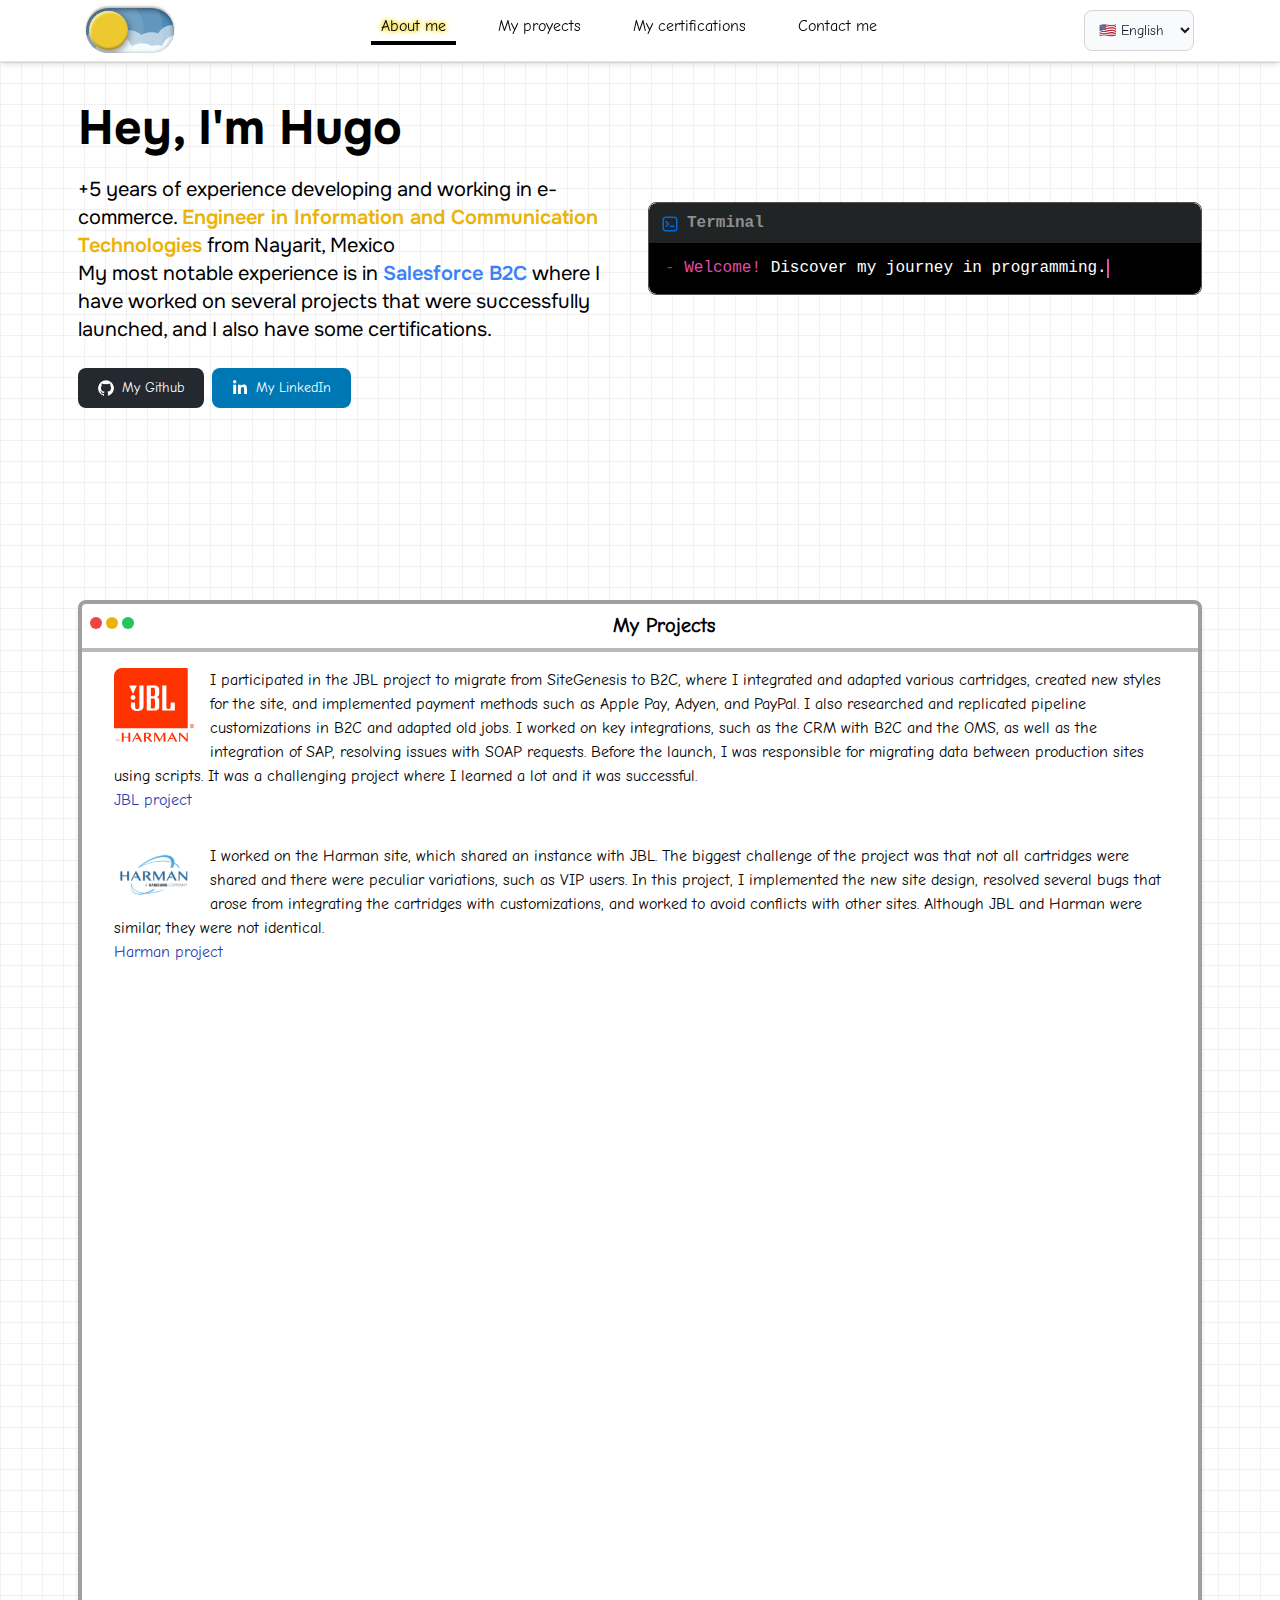
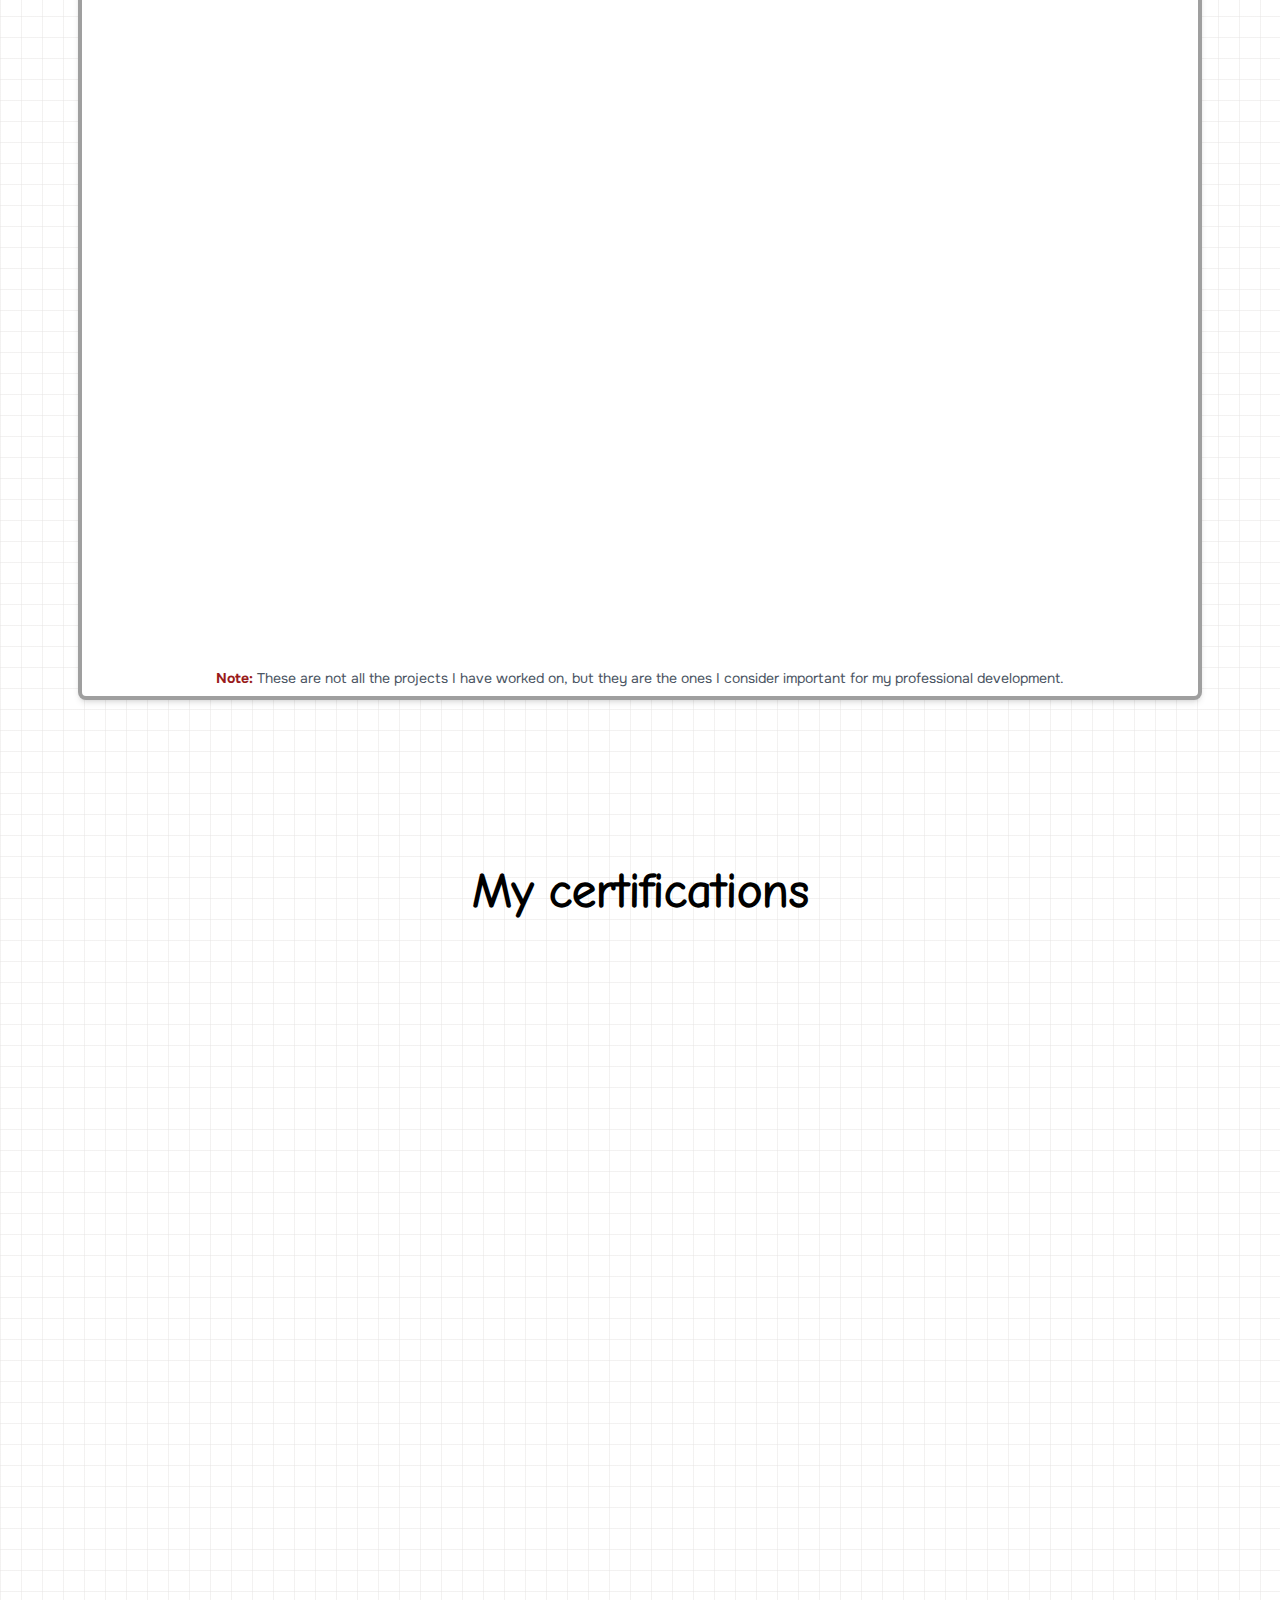
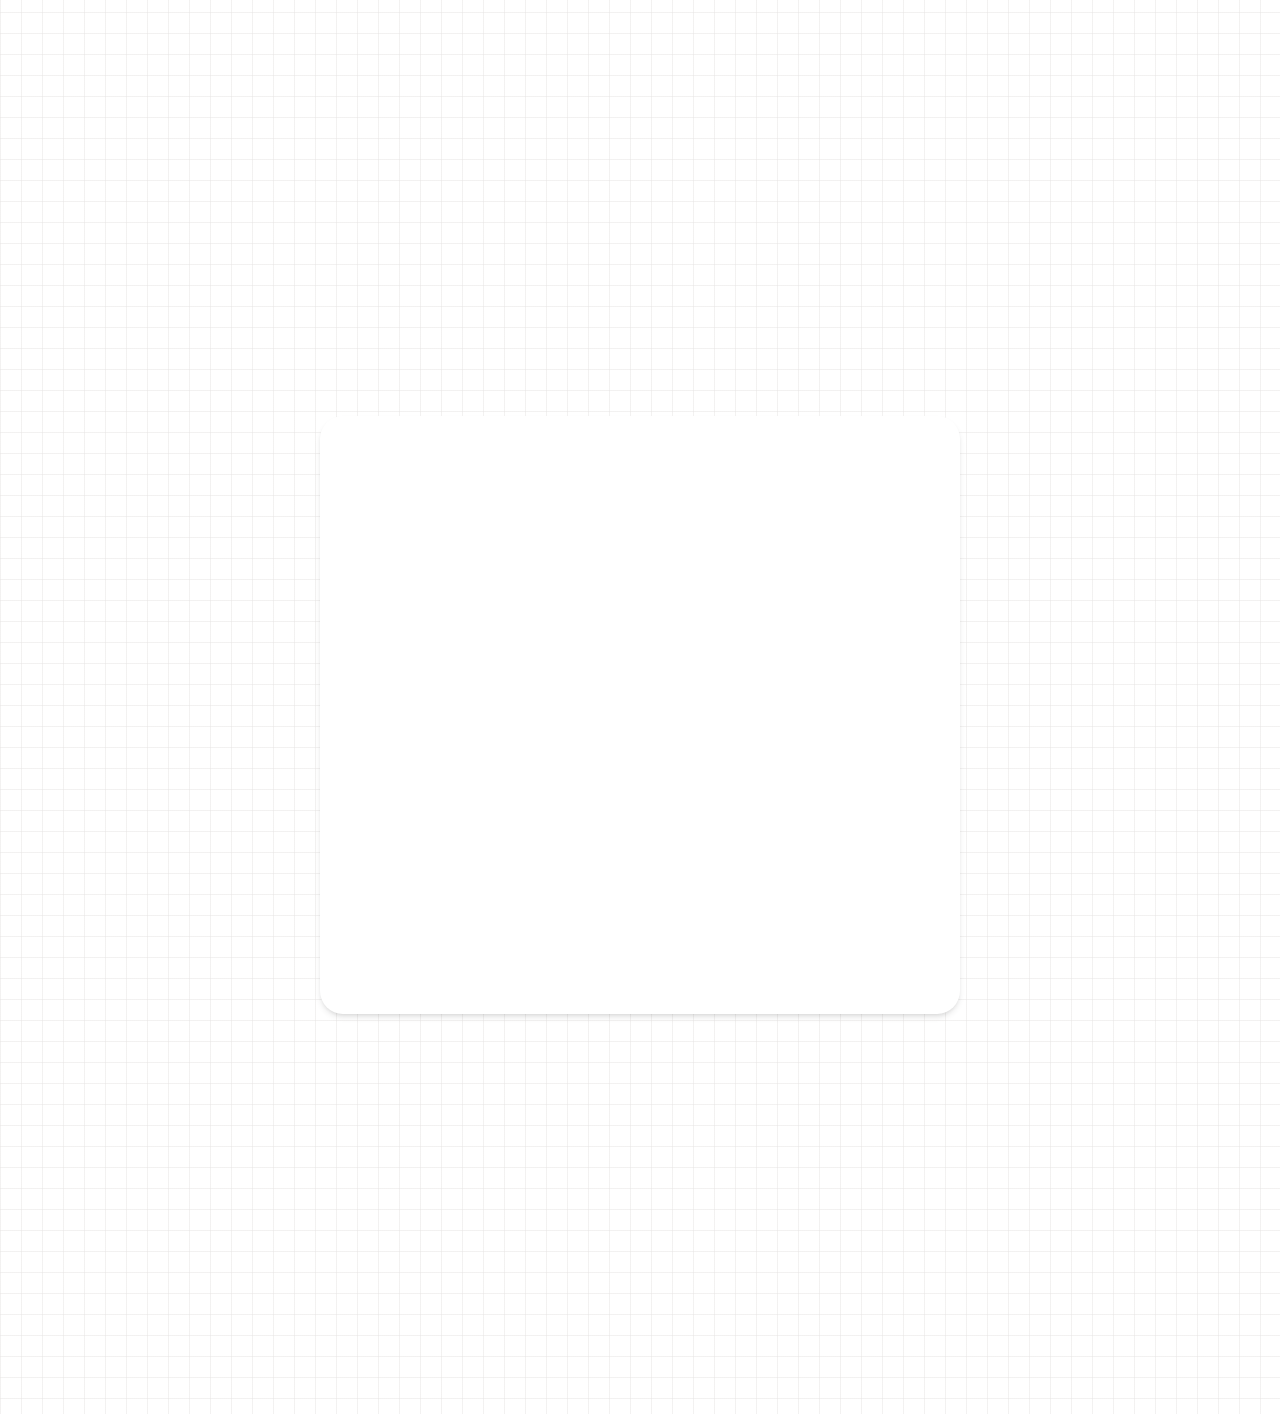
==== commit 08543367: "fix margins text" ====
--- a/index.html
+++ b/index.html
@@ -1,6 +1,6 @@
 <!DOCTYPE html><html lang="en"><head><meta charSet="utf-8"/><meta http-equiv="x-ua-compatible" content="ie=edge"/><meta name="viewport" content="width=device-width, initial-scale=1, shrink-to-fit=no"/><meta name="generator" content="Gatsby 5.13.7"/><meta name="theme-color" content="#00A1E0"/><meta name="description" content="Certified Salesforce B2C developer with expertise in HubSpot, React, and PHP. Available for freelance projects and contract work to build, integrate, and optimize web solutions." data-gatsby-head="true"/><meta name="robots" content="index, follow" data-gatsby-head="true"/><meta property="og:title" content="Expert Salesforce B2C Developer | HubSpot, React, PHP Specialist" data-gatsby-head="true"/><meta property="og:description" content="Offering custom development services in Salesforce B2C, HubSpot, React, and PHP. Contact me for your next web project." data-gatsby-head="true"/><meta property="og:url" content="https://h790.github.io/" data-gatsby-head="true"/><meta property="og:image" content="/static/salesfoces-0ae87df0607705543bb87781ffffc8aa.jpg" data-gatsby-head="true"/><meta property="og:type" content="website" data-gatsby-head="true"/><meta property="og:site_name" content="Hugo Kevin | Salesforce B2C Developer" data-gatsby-head="true"/><meta name="twitter:card" content="summary_large_image" data-gatsby-head="true"/><meta name="twitter:title" content="Salesforce B2C Developer | HubSpot, React, PHP Specialist" data-gatsby-head="true"/><meta name="twitter:description" content="Experienced developer in Salesforce B2C, HubSpot, React, and PHP. Let&#x27;s work together on your next project." data-gatsby-head="true"/><meta name="twitter:image" content="/static/salesfoces-0ae87df0607705543bb87781ffffc8aa.jpg" data-gatsby-head="true"/><meta name="twitter:site" content="@HK72232150" data-gatsby-head="true"/><meta name="twitter:creator" content="@HK72232150" data-gatsby-head="true"/><style data-href="/styles.316d7fc2298d2166a3f3.css" data-identity="gatsby-global-css">/*
 ! tailwindcss v3.4.10 | MIT License | https://tailwindcss.com
-*/*,:after,:before{border:0 solid #e5e7eb;box-sizing:border-box}:after,:before{--tw-content:""}:host,html{-webkit-text-size-adjust:100%;font-feature-settings:normal;-webkit-tap-highlight-color:transparent;font-family:ui-sans-serif,system-ui,sans-serif,Apple Color Emoji,Segoe UI Emoji,Segoe UI Symbol,Noto Color Emoji;font-variation-settings:normal;line-height:1.5;-moz-tab-size:4;-o-tab-size:4;tab-size:4}body{line-height:inherit;margin:0}hr{border-top-width:1px;color:inherit;height:0}abbr:where([title]){-webkit-text-decoration:underline dotted;text-decoration:underline dotted}h1,h2,h3,h4,h5,h6{font-size:inherit;font-weight:inherit}a{color:inherit;text-decoration:inherit}b,strong{font-weight:bolder}code,kbd,pre,samp{font-feature-settings:normal;font-family:ui-monospace,SFMono-Regular,Menlo,Monaco,Consolas,Liberation Mono,Courier New,monospace;font-size:1em;font-variation-settings:normal}small{font-size:80%}sub,sup{font-size:75%;line-height:0;position:relative;vertical-align:baseline}sub{bottom:-.25em}sup{top:-.5em}table{border-collapse:collapse;border-color:inherit;text-indent:0}button,input,optgroup,select,textarea{font-feature-settings:inherit;color:inherit;font-family:inherit;font-size:100%;font-variation-settings:inherit;font-weight:inherit;letter-spacing:inherit;line-height:inherit;margin:0;padding:0}button,select{text-transform:none}button,input:where([type=button]),input:where([type=reset]),input:where([type=submit]){-webkit-appearance:button;background-color:transparent;background-image:none}:-moz-focusring{outline:auto}:-moz-ui-invalid{box-shadow:none}progress{vertical-align:baseline}::-webkit-inner-spin-button,::-webkit-outer-spin-button{height:auto}[type=search]{-webkit-appearance:textfield;outline-offset:-2px}::-webkit-search-decoration{-webkit-appearance:none}::-webkit-file-upload-button{-webkit-appearance:button;font:inherit}summary{display:list-item}blockquote,dd,dl,figure,h1,h2,h3,h4,h5,h6,hr,p,pre{margin:0}fieldset{margin:0}fieldset,legend{padding:0}menu,ol,ul{list-style:none;margin:0;padding:0}dialog{padding:0}textarea{resize:vertical}input::-moz-placeholder,textarea::-moz-placeholder{color:#9ca3af;opacity:1}input::placeholder,textarea::placeholder{color:#9ca3af;opacity:1}[role=button],button{cursor:pointer}:disabled{cursor:default}audio,canvas,embed,iframe,img,object,svg,video{display:block;vertical-align:middle}img,video{height:auto;max-width:100%}[hidden]{display:none}*,:after,:before{--tw-border-spacing-x:0;--tw-border-spacing-y:0;--tw-translate-x:0;--tw-translate-y:0;--tw-rotate:0;--tw-skew-x:0;--tw-skew-y:0;--tw-scale-x:1;--tw-scale-y:1;--tw-pan-x: ;--tw-pan-y: ;--tw-pinch-zoom: ;--tw-scroll-snap-strictness:proximity;--tw-gradient-from-position: ;--tw-gradient-via-position: ;--tw-gradient-to-position: ;--tw-ordinal: ;--tw-slashed-zero: ;--tw-numeric-figure: ;--tw-numeric-spacing: ;--tw-numeric-fraction: ;--tw-ring-inset: ;--tw-ring-offset-width:0px;--tw-ring-offset-color:#fff;--tw-ring-color:rgba(59,130,246,.5);--tw-ring-offset-shadow:0 0 #0000;--tw-ring-shadow:0 0 #0000;--tw-shadow:0 0 #0000;--tw-shadow-colored:0 0 #0000;--tw-blur: ;--tw-brightness: ;--tw-contrast: ;--tw-grayscale: ;--tw-hue-rotate: ;--tw-invert: ;--tw-saturate: ;--tw-sepia: ;--tw-drop-shadow: ;--tw-backdrop-blur: ;--tw-backdrop-brightness: ;--tw-backdrop-contrast: ;--tw-backdrop-grayscale: ;--tw-backdrop-hue-rotate: ;--tw-backdrop-invert: ;--tw-backdrop-opacity: ;--tw-backdrop-saturate: ;--tw-backdrop-sepia: ;--tw-contain-size: ;--tw-contain-layout: ;--tw-contain-paint: ;--tw-contain-style: }::backdrop{--tw-border-spacing-x:0;--tw-border-spacing-y:0;--tw-translate-x:0;--tw-translate-y:0;--tw-rotate:0;--tw-skew-x:0;--tw-skew-y:0;--tw-scale-x:1;--tw-scale-y:1;--tw-pan-x: ;--tw-pan-y: ;--tw-pinch-zoom: ;--tw-scroll-snap-strictness:proximity;--tw-gradient-from-position: ;--tw-gradient-via-position: ;--tw-gradient-to-position: ;--tw-ordinal: ;--tw-slashed-zero: ;--tw-numeric-figure: ;--tw-numeric-spacing: ;--tw-numeric-fraction: ;--tw-ring-inset: ;--tw-ring-offset-width:0px;--tw-ring-offset-color:#fff;--tw-ring-color:rgba(59,130,246,.5);--tw-ring-offset-shadow:0 0 #0000;--tw-ring-shadow:0 0 #0000;--tw-shadow:0 0 #0000;--tw-shadow-colored:0 0 #0000;--tw-blur: ;--tw-brightness: ;--tw-contrast: ;--tw-grayscale: ;--tw-hue-rotate: ;--tw-invert: ;--tw-saturate: ;--tw-sepia: ;--tw-drop-shadow: ;--tw-backdrop-blur: ;--tw-backdrop-brightness: ;--tw-backdrop-contrast: ;--tw-backdrop-grayscale: ;--tw-backdrop-hue-rotate: ;--tw-backdrop-invert: ;--tw-backdrop-opacity: ;--tw-backdrop-saturate: ;--tw-backdrop-sepia: ;--tw-contain-size: ;--tw-contain-layout: ;--tw-contain-paint: ;--tw-contain-style: }.sr-only{clip:rect(0,0,0,0);border-width:0;height:1px;margin:-1px;overflow:hidden;padding:0;position:absolute;white-space:nowrap;width:1px}.static{position:static}.fixed{position:fixed}.relative{position:relative}.start-0{inset-inline-start:0}.top-0{top:0}.z-20{z-index:20}.col-span-1{grid-column:span 1/span 1}.col-span-2{grid-column:span 2/span 2}.float-left{float:left}.m-4{margin:1rem}.mx-auto{margin-left:auto;margin-right:auto}.my-4{margin-bottom:1rem;margin-top:1rem}.mb-10{margin-bottom:2.5rem}.mb-2{margin-bottom:.5rem}.mb-4{margin-bottom:1rem}.mb-8{margin-bottom:2rem}.me-2{margin-inline-end:.5rem}.mr-4{margin-right:1rem}.ms-3{margin-inline-start:.75rem}.mt-4{margin-top:1rem}.mt-6{margin-top:1.5rem}.mt-8{margin-top:2rem}.block{display:block}.inline-block{display:inline-block}.flex{display:flex}.inline-flex{display:inline-flex}.grid{display:grid}.hidden{display:none}.size-4{height:1rem;width:1rem}.size-8{height:2rem;width:2rem}.h-10{height:2.5rem}.h-3{height:.75rem}.h-4{height:1rem}.h-5{height:1.25rem}.w-10{width:2.5rem}.w-20{width:5rem}.w-3{width:.75rem}.w-4{width:1rem}.w-40{width:10rem}.w-5{width:1.25rem}.w-full{width:100%}.max-w-screen-md{max-width:768px}.shrink-0{flex-shrink:0}.resize{resize:both}.grid-cols-2{grid-template-columns:repeat(2,minmax(0,1fr))}.flex-col{flex-direction:column}.flex-wrap{flex-wrap:wrap}.content-center{align-content:center}.items-center{align-items:center}.justify-center{justify-content:center}.justify-between{justify-content:space-between}.justify-items-center{justify-items:center}.gap-1{gap:.25rem}.gap-2{gap:.5rem}.gap-4{gap:1rem}.gap-5{gap:1.25rem}.space-x-3>:not([hidden])~:not([hidden]){--tw-space-x-reverse:0;margin-left:calc(.75rem*(1 - var(--tw-space-x-reverse)));margin-right:calc(.75rem*var(--tw-space-x-reverse))}.space-x-4>:not([hidden])~:not([hidden]){--tw-space-x-reverse:0;margin-left:calc(1rem*(1 - var(--tw-space-x-reverse)));margin-right:calc(1rem*var(--tw-space-x-reverse))}.space-y-8>:not([hidden])~:not([hidden]){--tw-space-y-reverse:0;margin-bottom:calc(2rem*var(--tw-space-y-reverse));margin-top:calc(2rem*(1 - var(--tw-space-y-reverse)))}.rounded-\[23px\]{border-radius:23px}.rounded-full{border-radius:9999px}.rounded-lg{border-radius:.5rem}.border{border-width:1px}.border-4{border-width:4px}.border-b{border-bottom-width:1px}.border-b-4{border-bottom-width:4px}.border-s-4{border-inline-start-width:4px}.border-t-2{border-top-width:2px}.border-gray-100{--tw-border-opacity:1;border-color:rgb(243 244 246/var(--tw-border-opacity))}.border-gray-200{--tw-border-opacity:1;border-color:rgb(229 231 235/var(--tw-border-opacity))}.border-gray-300{--tw-border-opacity:1;border-color:rgb(209 213 219/var(--tw-border-opacity))}.border-neutral-700\/50{border-color:rgba(64,64,64,.5)}.border-red-100{--tw-border-opacity:1;border-color:rgb(254 226 226/var(--tw-border-opacity))}.border-red-500{--tw-border-opacity:1;border-color:rgb(239 68 68/var(--tw-border-opacity))}.border-teal-100{--tw-border-opacity:1;border-color:rgb(204 251 241/var(--tw-border-opacity))}.border-teal-500{--tw-border-opacity:1;border-color:rgb(20 184 166/var(--tw-border-opacity))}.border-b-neutral-500\/50{border-bottom-color:hsla(0,0%,45%,.5)}.bg-\[\#0077b5\]{--tw-bg-opacity:1;background-color:rgb(0 119 181/var(--tw-bg-opacity))}.bg-\[\#24292F\]{--tw-bg-opacity:1;background-color:rgb(36 41 47/var(--tw-bg-opacity))}.bg-blue-700{--tw-bg-opacity:1;background-color:rgb(29 78 216/var(--tw-bg-opacity))}.bg-gray-50{--tw-bg-opacity:1;background-color:rgb(249 250 251/var(--tw-bg-opacity))}.bg-green-500{--tw-bg-opacity:1;background-color:rgb(34 197 94/var(--tw-bg-opacity))}.bg-red-200{--tw-bg-opacity:1;background-color:rgb(254 202 202/var(--tw-bg-opacity))}.bg-red-50{--tw-bg-opacity:1;background-color:rgb(254 242 242/var(--tw-bg-opacity))}.bg-red-500{--tw-bg-opacity:1;background-color:rgb(239 68 68/var(--tw-bg-opacity))}.bg-teal-200{--tw-bg-opacity:1;background-color:rgb(153 246 228/var(--tw-bg-opacity))}.bg-teal-50{--tw-bg-opacity:1;background-color:rgb(240 253 250/var(--tw-bg-opacity))}.bg-white{--tw-bg-opacity:1;background-color:rgb(255 255 255/var(--tw-bg-opacity))}.bg-yellow-500{--tw-bg-opacity:1;background-color:rgb(234 179 8/var(--tw-bg-opacity))}.object-cover{-o-object-fit:cover;object-fit:cover}.p-2{padding:.5rem}.p-2\.5{padding:.625rem}.p-3{padding:.75rem}.p-4{padding:1rem}.px-4{padding-left:1rem;padding-right:1rem}.px-5{padding-left:1.25rem;padding-right:1.25rem}.py-2\.5{padding-bottom:.625rem;padding-top:.625rem}.py-20{padding-bottom:5rem;padding-top:5rem}.py-3{padding-bottom:.75rem;padding-top:.75rem}.py-8{padding-bottom:2rem;padding-top:2rem}.pb-32{padding-bottom:8rem}.pt-32{padding-top:8rem}.text-left{text-align:left}.text-center{text-align:center}.text-start{text-align:start}.text-4xl{font-size:2.25rem;line-height:2.5rem}.text-5xl{font-size:3rem;line-height:1}.text-sm{font-size:.875rem;line-height:1.25rem}.text-xl{font-size:1.25rem;line-height:1.75rem}.font-bold{font-weight:700}.font-extrabold{font-weight:800}.font-light{font-weight:300}.font-medium{font-weight:500}.font-semibold{font-weight:600}.tracking-tight{letter-spacing:-.025em}.text-blue-800{--tw-text-opacity:1;color:rgb(30 64 175/var(--tw-text-opacity))}.text-gray-500{--tw-text-opacity:1;color:rgb(107 114 128/var(--tw-text-opacity))}.text-gray-600{--tw-text-opacity:1;color:rgb(75 85 99/var(--tw-text-opacity))}.text-gray-700{--tw-text-opacity:1;color:rgb(55 65 81/var(--tw-text-opacity))}.text-gray-800{--tw-text-opacity:1;color:rgb(31 41 55/var(--tw-text-opacity))}.text-gray-900{--tw-text-opacity:1;color:rgb(17 24 39/var(--tw-text-opacity))}.text-red-800{--tw-text-opacity:1;color:rgb(153 27 27/var(--tw-text-opacity))}.text-teal-800{--tw-text-opacity:1;color:rgb(17 94 89/var(--tw-text-opacity))}.text-white{--tw-text-opacity:1;color:rgb(255 255 255/var(--tw-text-opacity))}.shadow{--tw-shadow:0 1px 3px 0 rgba(0,0,0,.1),0 1px 2px -1px rgba(0,0,0,.1);--tw-shadow-colored:0 1px 3px 0 var(--tw-shadow-color),0 1px 2px -1px var(--tw-shadow-color)}.shadow,.shadow-md{box-shadow:var(--tw-ring-offset-shadow,0 0 #0000),var(--tw-ring-shadow,0 0 #0000),var(--tw-shadow)}.shadow-md{--tw-shadow:0 4px 6px -1px rgba(0,0,0,.1),0 2px 4px -2px rgba(0,0,0,.1);--tw-shadow-colored:0 4px 6px -1px var(--tw-shadow-color),0 2px 4px -2px var(--tw-shadow-color)}.shadow-sm{--tw-shadow:0 1px 2px 0 rgba(0,0,0,.05);--tw-shadow-colored:0 1px 2px 0 var(--tw-shadow-color);box-shadow:var(--tw-ring-offset-shadow,0 0 #0000),var(--tw-ring-shadow,0 0 #0000),var(--tw-shadow)}.drop-shadow-light{--tw-drop-shadow:drop-shadow(5px 5px 10px rgba(0,0,0,.3))}.drop-shadow-light,.grayscale{filter:var(--tw-blur) var(--tw-brightness) var(--tw-contrast) var(--tw-grayscale) var(--tw-hue-rotate) var(--tw-invert) var(--tw-saturate) var(--tw-sepia) var(--tw-drop-shadow)}.grayscale{--tw-grayscale:grayscale(100%)}.filter{filter:var(--tw-blur) var(--tw-brightness) var(--tw-contrast) var(--tw-grayscale) var(--tw-hue-rotate) var(--tw-invert) var(--tw-saturate) var(--tw-sepia) var(--tw-drop-shadow)}.transition{transition-duration:.15s;transition-property:color,background-color,border-color,text-decoration-color,fill,stroke,opacity,box-shadow,transform,filter,-webkit-backdrop-filter;transition-property:color,background-color,border-color,text-decoration-color,fill,stroke,opacity,box-shadow,transform,filter,backdrop-filter;transition-property:color,background-color,border-color,text-decoration-color,fill,stroke,opacity,box-shadow,transform,filter,backdrop-filter,-webkit-backdrop-filter;transition-timing-function:cubic-bezier(.4,0,.2,1)}.duration-300{transition-duration:.3s}body,option{-webkit-font-smoothing:antialiased;-moz-osx-font-smoothing:grayscale;font-family:Comic Neue,sans-serif;margin:0}img{font-display:swap}code{font-family:source-code-pro,Menlo,Monaco,Consolas,Courier New,monospace}.font-Onest{font-family:Onest Variable}.App{display:flex;text-align:center}html{background-image:linear-gradient(0deg,hsla(20,6%,90%,.5) 1px,transparent 0),linear-gradient(90deg,hsla(20,6%,90%,.5) 1px,transparent 0);background-size:21px 21px}html.dark{--tw-bg-opacity:1;background-color:rgb(17 24 39/var(--tw-bg-opacity));background-image:linear-gradient(0deg,hsla(0,0%,47%,.5) 1px,transparent 0),linear-gradient(90deg,hsla(0,0%,47%,.5) 1px,transparent 0)}.App-logo{height:40vmin;pointer-events:none}@media (prefers-reduced-motion:no-preference){.App-logo{animation:App-logo-spin 20s linear infinite}}.App-header{align-items:center;color:#000;display:flex;flex-direction:column;font-size:calc(10px + 2vmin);justify-content:center}.App-link{color:#000}@keyframes App-logo-spin{0%{transform:rotate(0deg)}to{transform:rotate(1turn)}}.jello-vertical{animation:jello-vertical .9s both}@keyframes jello-vertical{0%{transform:scaleX(1)}30%{transform:scale3d(.75,1.25,1)}40%{transform:scale3d(1.25,.75,1)}50%{transform:scale3d(.85,1.15,1)}65%{transform:scale3d(1.05,.95,1)}75%{transform:scale3d(.95,1.05,1)}to{transform:scaleX(1)}}.jello-vertical:hover{animation:jello-horizontal .9s forwards}@keyframes jello-horizontal{0%{transform:scaleX(1)}30%{transform:scale3d(1.25,.75,1)}40%{transform:scale3d(.75,1.25,1)}50%{transform:scale3d(1.15,.85,1)}65%{transform:scale3d(.95,1.05,1)}75%{transform:scale3d(1.05,.95,1)}to{transform:scaleX(1)}}#navbar-sticky ul li:after,#navbar-sticky ul li:before{background-color:#000;bottom:8px;content:"";height:2px;left:0;position:absolute;transition:width .8s cubic-bezier(.68,-.55,.265,1.55);width:0}#navbar-sticky ul li:before,.dark #navbar-sticky ul li:after{background-color:#fff}#navbar-sticky ul li:hover:after,#navbar-sticky ul li:hover:before{width:100%}#navbar-sticky ul li{position:relative}#navbar-sticky ul li a{cursor:pointer;display:inline-block;overflow:hidden;padding:5px 10px;position:relative}#navbar-sticky ul li a.active{border-bottom:2px solid #000;text-shadow:0 0 5px #f7e04f,0 0 5px #f7e04f,0 0 5px #f7e04f,0 0 5px #f7e04f;width:100%}#navbar-sticky ul li a:before{background:#000;bottom:0;content:"";height:2px;left:-100%;position:absolute;transition:left .5s ease-in-out;width:100%}.dark #navbar-sticky ul li a:before{background-color:#fff}#navbar-sticky ul li a.active:before{left:0}#navbar-sticky ul li a:after{color:#fff;content:attr(data-text);height:100%;left:0;position:absolute;text-shadow:0 0 5px transparent;top:0;transition:text-shadow .5s ease-in-out;width:100%;z-index:1}#navbar-sticky ul li a.active:after{text-shadow:0 0 5px #f7e04f,0 0 10px #f7e04f,0 0 10px #f7e04f,0 0 10px #f7e04f}.hero{--s:400px;--c1:#1d1d1d;--c2:#4e4f51;--c3:#3c3c3c;--c1:#b0b0b0;--c2:#c2c3c4;--c3:#a0a0a0;background:repeating-conic-gradient(from 30deg,#0000 0 120deg,var(--c3) 0 180deg) calc(var(--s)*.5) calc(var(--s)*.5*.577),repeating-conic-gradient(from 30deg,var(--c1) 0 60deg,var(--c2) 0 120deg,var(--c3) 0 180deg);background-size:var(--s) calc(var(--s)*.577);height:100%;width:100%}@keyframes subtleChange{0%{background:conic-gradient(from 0deg at 33.33333% 33.33333%,var(--c3) var(--_g)),conic-gradient(from -120deg at 16.66667% 33.33333%,var(--c2) var(--_g)),conic-gradient(from 120deg at 33.33333% 33.33333%,var(--c1) var(--_g)),conic-gradient(from 120deg at 33.33333% 16.66667%,var(--c1) var(--_g)),conic-gradient(from -180deg at 33.33333% 50%,var(--c2) 60deg,var(--c1) var(--_g)),conic-gradient(from 60deg at 66.66667% 50%,var(--c1) 60deg,var(--c3) var(--_g)),conic-gradient(from -60deg at 50% 33.33333%,var(--c1) 120deg,var(--c2) 0 240deg,var(--c3) 0)}to{background:conic-gradient(from 30deg at 83.33333% 33.33333%,var(--c3) var(--_g)),conic-gradient(from -90deg at 16.66667% 33.33333%,var(--c2) var(--_g)),conic-gradient(from 150deg at 33.33333% 83.33333%,var(--c1) var(--_g)),conic-gradient(from 150deg at 66.66667% 83.33333%,var(--c1) var(--_g)),conic-gradient(from -150deg at 33.33333% 50%,var(--c2) 60deg,var(--c1) var(--_g)),conic-gradient(from 30deg at 66.66667% 50%,var(--c1) 60deg,var(--c3) var(--_g)),conic-gradient(from -30deg at 50% 33.33333%,var(--c1) 120deg,var(--c2) 0 240deg,var(--c3) 0)}}.card{align-items:center;border-radius:14px;box-shadow:20px 20px 60px #bebebe,-20px -20px 60px #fff;display:flex;flex-direction:column;height:250px;justify-content:center;position:relative;width:100%;z-index:1111}.bg,.card{overflow:hidden}.bg{-webkit-backdrop-filter:blur(24px);backdrop-filter:blur(24px);background:#fff;border-radius:10px;height:240px;left:10px;outline:2px solid #fff;right:5px;top:5px;width:99.3%;z-index:2}.bg,.blob{position:absolute}.blob{animation:blob-bounce 5s ease infinite;background-color:red;border-radius:50%;filter:blur(12px);height:150px;left:50%;opacity:1;top:50%;width:95%;z-index:1}@keyframes blob-bounce{0%{transform:translate(-100%,-100%) translateZ(0)}25%{transform:translate(-100%,-100%) translate3d(100%,0,0)}50%{transform:translate(-100%,-100%) translate3d(100%,100%,0)}75%{transform:translate(-100%,-100%) translate3d(0,100%,0)}to{transform:translate(-100%,-100%) translateZ(0)}}.hover\:bg-\[\#0077b5\]\/90:hover{background-color:rgba(0,119,181,.9)}.hover\:bg-\[\#24292F\]\/90:hover{background-color:rgba(36,41,47,.9)}.hover\:bg-blue-800:hover{--tw-bg-opacity:1;background-color:rgb(30 64 175/var(--tw-bg-opacity))}.hover\:bg-gray-100:hover{--tw-bg-opacity:1;background-color:rgb(243 244 246/var(--tw-bg-opacity))}.hover\:text-blue-900:hover{--tw-text-opacity:1;color:rgb(30 58 138/var(--tw-text-opacity))}.hover\:underline:hover{text-decoration-line:underline}.focus\:border-blue-500:focus{--tw-border-opacity:1;border-color:rgb(59 130 246/var(--tw-border-opacity))}.focus\:outline-none:focus{outline:2px solid transparent;outline-offset:2px}.focus\:ring-2:focus{--tw-ring-offset-shadow:var(--tw-ring-inset) 0 0 0 var(--tw-ring-offset-width) var(--tw-ring-offset-color);--tw-ring-shadow:var(--tw-ring-inset) 0 0 0 calc(2px + var(--tw-ring-offset-width)) var(--tw-ring-color)}.focus\:ring-2:focus,.focus\:ring-4:focus{box-shadow:var(--tw-ring-offset-shadow),var(--tw-ring-shadow),var(--tw-shadow,0 0 #0000)}.focus\:ring-4:focus{--tw-ring-offset-shadow:var(--tw-ring-inset) 0 0 0 var(--tw-ring-offset-width) var(--tw-ring-offset-color);--tw-ring-shadow:var(--tw-ring-inset) 0 0 0 calc(4px + var(--tw-ring-offset-width)) var(--tw-ring-color)}.focus\:ring-\[\#0077b5\]\/50:focus{--tw-ring-color:rgba(0,119,181,.5)}.focus\:ring-\[\#24292F\]\/50:focus{--tw-ring-color:rgba(36,41,47,.5)}.focus\:ring-blue-500:focus{--tw-ring-opacity:1;--tw-ring-color:rgb(59 130 246/var(--tw-ring-opacity))}.focus\:ring-gray-200:focus{--tw-ring-opacity:1;--tw-ring-color:rgb(229 231 235/var(--tw-ring-opacity))}@media (min-width:640px){.sm\:col-span-2{grid-column:span 2/span 2}.sm\:mx-auto{margin-left:auto;margin-right:auto}.sm\:max-w-screen-sm{max-width:640px}.sm\:pb-36{padding-bottom:9rem}.sm\:pt-72{padding-top:18rem}.sm\:text-xl{font-size:1.25rem;line-height:1.75rem}}@media (min-width:768px){.md\:order-1{order:1}.md\:order-2{order:2}.md\:col-span-1{grid-column:span 1/span 1}.md\:col-span-2{grid-column:span 2/span 2}.md\:col-span-4{grid-column:span 4/span 4}.md\:mx-auto{margin-left:auto;margin-right:auto}.md\:mb-2{margin-bottom:.5rem}.md\:mt-0{margin-top:0}.md\:mt-6{margin-top:1.5rem}.md\:flex{display:flex}.md\:hidden{display:none}.md\:w-auto{width:auto}.md\:w-full{width:100%}.md\:max-w-screen-sm{max-width:640px}.md\:grid-cols-4{grid-template-columns:repeat(4,minmax(0,1fr))}.md\:flex-row{flex-direction:row}.md\:space-x-0>:not([hidden])~:not([hidden]){--tw-space-x-reverse:0;margin-left:calc(0px*(1 - var(--tw-space-x-reverse)));margin-right:calc(0px*var(--tw-space-x-reverse))}.md\:space-x-8>:not([hidden])~:not([hidden]){--tw-space-x-reverse:0;margin-left:calc(2rem*(1 - var(--tw-space-x-reverse)));margin-right:calc(2rem*var(--tw-space-x-reverse))}.md\:border-0{border-width:0}.md\:bg-white{--tw-bg-opacity:1;background-color:rgb(255 255 255/var(--tw-bg-opacity))}.md\:p-0{padding:0}.md\:pb-96{padding-bottom:24rem}.md\:pt-28{padding-top:7rem}}@media (min-width:1024px){.lg\:my-8{margin-bottom:2rem;margin-top:2rem}.lg\:mb-16{margin-bottom:4rem}.lg\:py-16{padding-bottom:4rem;padding-top:4rem}}@media (min-width:1280px){.xl\:w-6\/12{width:50%}.xl\:max-w-screen-xl{max-width:1280px}.xl\:flex-nowrap{flex-wrap:nowrap}}@media (min-width:1536px){.\32xl\:max-w-screen-2xl{max-width:1536px}}@media (min-width:1100px) and (max-width:1300px){.lgC\:max-w-screen-lg-custom{max-width:1124px}}@media (min-width:1000px) and (max-width:1100px){.mdC\:max-w-screen-md-custom{max-width:900px}}.rtl\:space-x-reverse:where([dir=rtl],[dir=rtl] *)>:not([hidden])~:not([hidden]){--tw-space-x-reverse:1}.dark\:border-gray-600:where(.dark,.dark *){--tw-border-opacity:1;border-color:rgb(75 85 99/var(--tw-border-opacity))}.dark\:border-gray-700:where(.dark,.dark *){--tw-border-opacity:1;border-color:rgb(55 65 81/var(--tw-border-opacity))}.dark\:border-neutral-300\/50:where(.dark,.dark *){border-color:hsla(0,0%,83%,.5)}.dark\:border-red-900:where(.dark,.dark *){--tw-border-opacity:1;border-color:rgb(127 29 29/var(--tw-border-opacity))}.dark\:border-teal-900:where(.dark,.dark *){--tw-border-opacity:1;border-color:rgb(19 78 74/var(--tw-border-opacity))}.dark\:bg-blue-600:where(.dark,.dark *){--tw-bg-opacity:1;background-color:rgb(37 99 235/var(--tw-bg-opacity))}.dark\:bg-gray-700:where(.dark,.dark *){--tw-bg-opacity:1;background-color:rgb(55 65 81/var(--tw-bg-opacity))}.dark\:bg-gray-800:where(.dark,.dark *){--tw-bg-opacity:1;background-color:rgb(31 41 55/var(--tw-bg-opacity))}.dark\:bg-gray-900:where(.dark,.dark *){--tw-bg-opacity:1;background-color:rgb(17 24 39/var(--tw-bg-opacity))}.dark\:bg-red-800:where(.dark,.dark *){--tw-bg-opacity:1;background-color:rgb(153 27 27/var(--tw-bg-opacity))}.dark\:bg-red-800\/30:where(.dark,.dark *){background-color:rgba(153,27,27,.3)}.dark\:bg-teal-800:where(.dark,.dark *){--tw-bg-opacity:1;background-color:rgb(17 94 89/var(--tw-bg-opacity))}.dark\:bg-teal-800\/30:where(.dark,.dark *){background-color:rgba(17,94,89,.3)}.dark\:bg-white:where(.dark,.dark *){--tw-bg-opacity:1;background-color:rgb(255 255 255/var(--tw-bg-opacity))}.dark\:bg-yellow-50:where(.dark,.dark *){--tw-bg-opacity:1;background-color:rgb(254 252 232/var(--tw-bg-opacity))}.dark\:text-blue-300:where(.dark,.dark *){--tw-text-opacity:1;color:rgb(147 197 253/var(--tw-text-opacity))}.dark\:text-gray-300:where(.dark,.dark *){--tw-text-opacity:1;color:rgb(209 213 219/var(--tw-text-opacity))}.dark\:text-gray-400:where(.dark,.dark *){--tw-text-opacity:1;color:rgb(156 163 175/var(--tw-text-opacity))}.dark\:text-neutral-400:where(.dark,.dark *){--tw-text-opacity:1;color:rgb(163 163 163/var(--tw-text-opacity))}.dark\:text-red-400:where(.dark,.dark *){--tw-text-opacity:1;color:rgb(248 113 113/var(--tw-text-opacity))}.dark\:text-teal-400:where(.dark,.dark *){--tw-text-opacity:1;color:rgb(45 212 191/var(--tw-text-opacity))}.dark\:text-white:where(.dark,.dark *){--tw-text-opacity:1;color:rgb(255 255 255/var(--tw-text-opacity))}.dark\:placeholder-gray-400:where(.dark,.dark *)::-moz-placeholder{--tw-placeholder-opacity:1;color:rgb(156 163 175/var(--tw-placeholder-opacity))}.dark\:placeholder-gray-400:where(.dark,.dark *)::placeholder{--tw-placeholder-opacity:1;color:rgb(156 163 175/var(--tw-placeholder-opacity))}.dark\:shadow-\[0px_4px_6px_rgba\(255\2c 255\2c 255\2c 0\.1\)\]:where(.dark,.dark *){--tw-shadow:0px 4px 6px hsla(0,0%,100%,.1);--tw-shadow-colored:0px 4px 6px var(--tw-shadow-color);box-shadow:var(--tw-ring-offset-shadow,0 0 #0000),var(--tw-ring-shadow,0 0 #0000),var(--tw-shadow)}.dark\:drop-shadow-dark:where(.dark,.dark *){--tw-drop-shadow:drop-shadow(5px 5px 10px hsla(0,0%,100%,.5));filter:var(--tw-blur) var(--tw-brightness) var(--tw-contrast) var(--tw-grayscale) var(--tw-hue-rotate) var(--tw-invert) var(--tw-saturate) var(--tw-sepia) var(--tw-drop-shadow)}.dark\:hover\:bg-\[\#0077b5\]\/80:hover:where(.dark,.dark *){background-color:rgba(0,119,181,.8)}.dark\:hover\:bg-\[\#24292F\]\/80:hover:where(.dark,.dark *){background-color:rgba(36,41,47,.8)}.dark\:hover\:bg-blue-700:hover:where(.dark,.dark *){--tw-bg-opacity:1;background-color:rgb(29 78 216/var(--tw-bg-opacity))}.dark\:hover\:bg-gray-700:hover:where(.dark,.dark *){--tw-bg-opacity:1;background-color:rgb(55 65 81/var(--tw-bg-opacity))}.dark\:hover\:text-blue-400:hover:where(.dark,.dark *){--tw-text-opacity:1;color:rgb(96 165 250/var(--tw-text-opacity))}.dark\:focus\:border-blue-500:focus:where(.dark,.dark *){--tw-border-opacity:1;border-color:rgb(59 130 246/var(--tw-border-opacity))}.dark\:focus\:ring-blue-500:focus:where(.dark,.dark *){--tw-ring-opacity:1;--tw-ring-color:rgb(59 130 246/var(--tw-ring-opacity))}.dark\:focus\:ring-gray-500:focus:where(.dark,.dark *){--tw-ring-opacity:1;--tw-ring-color:rgb(107 114 128/var(--tw-ring-opacity))}.dark\:focus\:ring-gray-600:focus:where(.dark,.dark *){--tw-ring-opacity:1;--tw-ring-color:rgb(75 85 99/var(--tw-ring-opacity))}@media (min-width:768px){.md\:dark\:bg-gray-900:where(.dark,.dark *){--tw-bg-opacity:1;background-color:rgb(17 24 39/var(--tw-bg-opacity))}}.\[\&\>strong\]\:font-semibold>strong{font-weight:600}.\[\&\>strong\]\:text-blue-500>strong{--tw-text-opacity:1;color:rgb(59 130 246/var(--tw-text-opacity))}.\[\&\>strong\]\:text-red-800>strong{--tw-text-opacity:1;color:rgb(153 27 27/var(--tw-text-opacity))}.\[\&\>strong\]\:text-yellow-500>strong{--tw-text-opacity:1;color:rgb(234 179 8/var(--tw-text-opacity))}.dark\:\[\&\>strong\]\:text-red-300>strong:where(.dark,.dark *){--tw-text-opacity:1;color:rgb(252 165 165/var(--tw-text-opacity))}.\[\&\>svg\]\:me-2>svg{margin-inline-end:.5rem}.\[\&\>svg\]\:h-4>svg{height:1rem}.\[\&\>svg\]\:w-4>svg{width:1rem}@font-face{font-display:swap;font-family:Onest Variable;font-style:normal;font-weight:100 900;src:url([data-uri]) format("woff2-variations");unicode-range:u+0460-052f,u+1c80-1c88,u+20b4,u+2de0-2dff,u+a640-a69f,u+fe2e-fe2f}@font-face{font-display:swap;font-family:Onest Variable;font-style:normal;font-weight:100 900;src:url(/static/onest-cyrillic-wght-normal-fbafe1fb6da3c441b6511efca2ad9e9f.woff2) format("woff2-variations");unicode-range:u+0301,u+0400-045f,u+0490-0491,u+04b0-04b1,u+2116}@font-face{font-display:swap;font-family:Onest Variable;font-style:normal;font-weight:100 900;src:url(/static/onest-latin-ext-wght-normal-162f32aba48779b4ebac3c754c3341b8.woff2) format("woff2-variations");unicode-range:u+0100-02af,u+0304,u+0308,u+0329,u+1e00-1e9f,u+1ef2-1eff,u+2020,u+20a0-20ab,u+20ad-20c0,u+2113,u+2c60-2c7f,u+a720-a7ff}@font-face{font-display:swap;font-family:Onest Variable;font-style:normal;font-weight:100 900;src:url(/static/onest-latin-wght-normal-d3910b5edf24a1d2b18f2c1b34305e9a.woff2) format("woff2-variations");unicode-range:u+00??,u+0131,u+0152-0153,u+02bb-02bc,u+02c6,u+02da,u+02dc,u+0304,u+0308,u+0329,u+2000-206f,u+2074,u+20ac,u+2122,u+2191,u+2193,u+2212,u+2215,u+feff,u+fffd}@font-face{font-display:swap;font-family:Comic Neue;font-style:normal;font-weight:400;src:url(/static/comic-neue-latin-400-normal-f50eaba0eb4d65e17d4d7ebc0ba9261d.woff2) format("woff2"),url(/static/comic-neue-latin-400-normal-57b81a5296a488d4dbfa29a4158c7d37.woff) format("woff");unicode-range:u+00??,u+0131,u+0152-0153,u+02bb-02bc,u+02c6,u+02da,u+02dc,u+0304,u+0308,u+0329,u+2000-206f,u+2074,u+20ac,u+2122,u+2191,u+2193,u+2212,u+2215,u+feff,u+fffd}.theme-switch{--toggle-size:30px;--container-width:2.925em;--container-height:1.5em;--container-radius:6.25em;--container-light-bg:#3d7eae;--container-night-bg:#1d1f2c;--circle-container-diameter:2.375em;--sun-moon-diameter:1.295em;--sun-bg:#ecca2f;--moon-bg:#c4c9d1;--spot-color:#959db1;--circle-container-offset:calc((var(--circle-container-diameter) - var(--container-height))/2*-1);--stars-color:#fff;--clouds-color:#f3fdff;--back-clouds-color:#aacadf;--transition:.5s cubic-bezier(0,-0.02,0.4,1.25);--circle-transition:.3s cubic-bezier(0,-0.02,0.35,1.17)}.theme-switch,.theme-switch *,.theme-switch :after,.theme-switch :before{box-sizing:border-box;font-size:var(--toggle-size);margin:0;padding:0}.theme-switch__container{background-color:var(--container-light-bg);border-radius:var(--container-radius);box-shadow:0 -.062em .062em rgba(0,0,0,.25),0 .062em .125em hsla(0,0%,100%,.94);cursor:pointer;height:var(--container-height);overflow:hidden;position:relative;transition:var(--transition);width:var(--container-width)}.theme-switch__container:before{border-radius:var(--container-radius);box-shadow:inset 0 .05em .187em rgba(0,0,0,.25),inset 0 .05em .187em rgba(0,0,0,.25);content:"";inset:0;position:absolute;z-index:1}.theme-switch__checkbox{display:none}.theme-switch__circle-container{background-color:hsla(0,0%,100%,.1);border-radius:var(--container-radius);box-shadow:inset 0 0 0 3.375em hsla(0,0%,100%,.1),inset 0 0 0 3.375em hsla(0,0%,100%,.1),0 0 0 .625em hsla(0,0%,100%,.1),0 0 0 1.25em hsla(0,0%,100%,.1);display:flex;height:var(--circle-container-diameter);left:var(--circle-container-offset);pointer-events:none;position:absolute;top:var(--circle-container-offset);transition:var(--circle-transition);width:var(--circle-container-diameter)}.theme-switch__sun-moon-container{background-color:var(--sun-bg);border-radius:var(--container-radius);box-shadow:inset .062em .062em .062em 0 rgba(254,255,239,.61),inset 0 -.062em .062em 0 #a1872a;filter:drop-shadow(.062em .125em .125em rgba(0,0,0,.25)) drop-shadow(0 .062em .125em rgba(0,0,0,.25));height:var(--sun-moon-diameter);margin:auto;overflow:hidden;pointer-events:auto;position:relative;transition:var(--transition);width:var(--sun-moon-diameter);z-index:2}.theme-switch__moon{background-color:var(--moon-bg);border-radius:inherit;box-shadow:inset .062em .062em .062em 0 rgba(254,255,239,.61),inset 0 -.062em .062em 0 #969696;height:100%;position:relative;transform:translateX(100%);transition:var(--transition);width:100%}.theme-switch__spot{background-color:var(--spot-color);border-radius:var(--container-radius);box-shadow:inset 0 .0312em .062em rgba(0,0,0,.25);height:.75em;left:.312em;position:absolute;top:.75em;width:.75em}.theme-switch__spot:nth-of-type(2){height:.375em;left:1.375em;top:.937em;width:.375em}.theme-switch__spot:nth-last-of-type(3){height:.25em;left:.812em;top:.312em;width:.25em}.theme-switch__clouds{background-color:var(--clouds-color);border-radius:var(--container-radius);bottom:-.625em;box-shadow:.937em .312em var(--clouds-color),-.312em -.312em var(--back-clouds-color),1.437em .375em var(--clouds-color),.5em -.125em var(--back-clouds-color),2.187em 0 var(--clouds-color),1.25em -.062em var(--back-clouds-color),2.937em .312em var(--clouds-color),2em -.312em var(--back-clouds-color),3.625em -.062em var(--clouds-color),2.625em 0 var(--back-clouds-color),4.5em -.312em var(--clouds-color),3.375em -.437em var(--back-clouds-color),4.625em -1.75em 0 .437em var(--clouds-color),4em -.625em var(--back-clouds-color),4.125em -2.125em 0 .437em var(--back-clouds-color);height:1.25em;left:.312em;position:absolute;transition:.5s cubic-bezier(0,-.02,.4,1.25);width:1.25em}.theme-switch__stars-container{color:var(--stars-color);height:auto;left:.312em;position:absolute;top:-100%;transition:var(--transition);width:2.75em}.theme-switch__checkbox:checked+.theme-switch__container{background-color:var(--container-night-bg)}.theme-switch__checkbox:checked+.theme-switch__container .theme-switch__circle-container{left:calc(100% - var(--circle-container-offset) - var(--circle-container-diameter))}.theme-switch__checkbox:checked+.theme-switch__container .theme-switch__circle-container:hover{left:calc(100% - var(--circle-container-offset) - var(--circle-container-diameter) - .187em)}.theme-switch__circle-container:hover{left:calc(var(--circle-container-offset) + .187em)}.theme-switch__checkbox:checked+.theme-switch__container .theme-switch__moon{transform:translate(0)}.theme-switch__checkbox:checked+.theme-switch__container .theme-switch__clouds{bottom:-4.062em}.theme-switch__checkbox:checked+.theme-switch__container .theme-switch__stars-container{top:50%;transform:translateY(-50%)}.card_terminal{background-color:transparent;min-width:344px;overflow:hidden}.wrap_terminal{border:.5px solid #525252;border-radius:8px;gap:1rem;overflow:hidden;position:relative;z-index:10}.terminal,.wrap_terminal{display:flex;flex-direction:column}.terminal{font-family:ui-monospace,SFMono-Regular,Menlo,Monaco,Consolas,Courier New,monospace}.head_terminal{background-color:#202425;border-top-left-radius:8px;border-top-right-radius:8px;justify-content:space-between;min-height:40px;padding-inline:12px}.head_terminal,.title_terminal{align-items:center;display:flex;overflow:hidden}.title_terminal{color:#8e8e8e;font-weight:600;gap:8px;height:2.5rem;text-overflow:ellipsis;-webkit-user-select:none;-moz-user-select:none;user-select:none;white-space:nowrap}.title_terminal>svg{color:#006adc;height:18px;margin-top:2px;width:18px}.copy_toggle{align-items:center;background-color:#202425;border:.65px solid #c1c2c5;border-radius:6px;color:#8e8e8e;cursor:pointer;display:flex;justify-content:center;margin-left:auto;padding:.25rem}.copy_toggle>svg{height:20px;width:20px}.copy_toggle:active>svg>path,.copy_toggle:focus-within>svg>path{animation:clipboard-check .5s linear forwards}.body_terminal{background-color:#000;border-bottom-left-radius:8px;border-bottom-right-radius:8px;color:#fff;display:flex;flex-direction:column;line-height:19px;overflow-x:auto;padding:1rem;position:relative;white-space:nowrap}.pre_terminal{text-wrap:nowrap;align-items:center;background-color:transparent;box-sizing:border-box;display:flex;flex-direction:row;font-size:16px;overflow:hidden;white-space:pre}.pre_terminal code:first-child{color:#575757}.pre_terminal code:nth-child(2){color:#e34ba9}.cmd{align-items:center;display:flex;flex-direction:row;height:19px}.cmd,.cmd:before{position:relative}.cmd:before{animation:inputs 8s steps(22) infinite;background-color:transparent;content:attr(data-cmd);display:block;overflow:hidden;white-space:nowrap}@media (max-width:640px){.cmd:before{content:attr(data-cmd-sm)}}.cmd:after{animation:cursor .5s step-end infinite alternate,blinking .5s infinite;background-color:transparent;border-right:.15em solid #e34ba9;content:"";display:block;height:100%;overflow:hidden;position:relative}@keyframes blinking{20%,80%{transform:scaleY(1)}50%{transform:scaleY(0)}}@keyframes cursor{50%{border-right-color:transparent}}@keyframes inputs{0%,to{width:0}10%,90%{width:58px}30%,70%{max-width:-moz-max-content;max-width:max-content;width:100%}}@keyframes clipboard-check{to{d:path("M 9 5 H 7 a 2 2 0 0 0 -2 2 v 12 a 2 2 0 0 0 2 2 h 10 a 2 2 0 0 0 2 -2 V 7 a 2 2 0 0 0 -2 -2 h -2 M 9 5 a 2 2 0 0 0 2 2 h 2 a 2 2 0 0 0 2 -2 M 9 5 a 2 2 0 0 1 2 -2 h 2 a 2 2 0 0 1 2 2 m -6 9 l 2 2 l 4 -4");color:#fff}}</style><style>.gatsby-image-wrapper{position:relative;overflow:hidden}.gatsby-image-wrapper picture.object-fit-polyfill{position:static!important}.gatsby-image-wrapper img{bottom:0;height:100%;left:0;margin:0;max-width:none;padding:0;position:absolute;right:0;top:0;width:100%;object-fit:cover}.gatsby-image-wrapper [data-main-image]{opacity:0;transform:translateZ(0);transition:opacity .25s linear;will-change:opacity}.gatsby-image-wrapper-constrained{display:inline-block;vertical-align:top}</style><noscript><style>.gatsby-image-wrapper noscript [data-main-image]{opacity:1!important}.gatsby-image-wrapper [data-placeholder-image]{opacity:0!important}</style></noscript><script type="module">const e="undefined"!=typeof HTMLImageElement&&"loading"in HTMLImageElement.prototype;e&&document.body.addEventListener("load",(function(e){const t=e.target;if(void 0===t.dataset.mainImage)return;if(void 0===t.dataset.gatsbyImageSsr)return;let a=null,n=t;for(;null===a&&n;)void 0!==n.parentNode.dataset.gatsbyImageWrapper&&(a=n.parentNode),n=n.parentNode;const o=a.querySelector("[data-placeholder-image]"),r=new Image;r.src=t.currentSrc,r.decode().catch((()=>{})).then((()=>{t.style.opacity=1,o&&(o.style.opacity=0,o.style.transition="opacity 500ms linear")}))}),!0);</script><link rel="icon" href="/favicon-32x32.png?v=9cf5a88c2ccb599565cc7bb0fb61e242" type="image/png"/><link rel="manifest" href="/manifest.webmanifest" crossorigin="anonymous"/><link rel="apple-touch-icon" sizes="48x48" href="/icons/icon-48x48.png?v=9cf5a88c2ccb599565cc7bb0fb61e242"/><link rel="apple-touch-icon" sizes="72x72" href="/icons/icon-72x72.png?v=9cf5a88c2ccb599565cc7bb0fb61e242"/><link rel="apple-touch-icon" sizes="96x96" href="/icons/icon-96x96.png?v=9cf5a88c2ccb599565cc7bb0fb61e242"/><link rel="apple-touch-icon" sizes="144x144" href="/icons/icon-144x144.png?v=9cf5a88c2ccb599565cc7bb0fb61e242"/><link rel="apple-touch-icon" sizes="192x192" href="/icons/icon-192x192.png?v=9cf5a88c2ccb599565cc7bb0fb61e242"/><link rel="apple-touch-icon" sizes="256x256" href="/icons/icon-256x256.png?v=9cf5a88c2ccb599565cc7bb0fb61e242"/><link rel="apple-touch-icon" sizes="384x384" href="/icons/icon-384x384.png?v=9cf5a88c2ccb599565cc7bb0fb61e242"/><link rel="apple-touch-icon" sizes="512x512" href="/icons/icon-512x512.png?v=9cf5a88c2ccb599565cc7bb0fb61e242"/><link rel="preconnect" href="https://www.googletagmanager.com"/><link rel="dns-prefetch" href="https://www.googletagmanager.com"/><link rel="manifest" href="/manifest.webmanifest" crossorigin="use-credentials"/><link rel="apple-touch-icon" sizes="512x512" href="/icons/icon-512x512.png"/><link rel="apple-touch-icon" sizes="512x512" href="/icons/icon-512x512.png"/><title data-gatsby-head="true">Expert Salesforce B2C Developer | HubSpot, React, PHP Specialist</title><link rel="manifest" href="/manifest.json" data-gatsby-head="true"/></head><body><div id="___gatsby"><div style="outline:none" tabindex="-1" id="gatsby-focus-wrapper"><main><div class="container-scroll"><header class="nav"><nav class="bg-white dark:bg-gray-900 fixed w-full z-20 top-0 start-0 border-b border-gray-200 dark:border-gray-600 shadow-md"><div class="2xl:max-w-screen-2xl xl:max-w-screen-xl lgC:max-w-screen-lg-custom mdC:max-w-screen-md-custom  flex flex-wrap items-center justify-between mx-auto p-2"><div class="flex items-center"><label class="theme-switch"><input type="checkbox" class="theme-switch__checkbox" autoComplete="dark" id="check-theme" name="check-theme"/><div class="theme-switch__container"><div class="theme-switch__clouds"></div><div class="theme-switch__stars-container"><svg xmlns="http://www.w3.org/2000/svg" viewBox="0 0 144 55" fill="none"><path fill-rule="evenodd" clip-rule="evenodd" d="M135.831 3.00688C135.055 3.85027 134.111 4.29946 133 4.35447C134.111 4.40947 135.055 4.85867 135.831 5.71123C136.607 6.55462 136.996 7.56303 136.996 8.72727C136.996 7.95722 137.172 7.25134 137.525 6.59129C137.886 5.93124 138.372 5.39954 138.98 5.00535C139.598 4.60199 140.268 4.39114 141 4.35447C139.88 4.2903 138.936 3.85027 138.16 3.00688C137.384 2.16348 136.996 1.16425 136.996 0C136.996 1.16425 136.607 2.16348 135.831 3.00688ZM31 23.3545C32.1114 23.2995 33.0551 22.8503 33.8313 22.0069C34.6075 21.1635 34.9956 20.1642 34.9956 19C34.9956 20.1642 35.3837 21.1635 36.1599 22.0069C36.9361 22.8503 37.8798 23.2903 39 23.3545C38.2679 23.3911 37.5976 23.602 36.9802 24.0053C36.3716 24.3995 35.8864 24.9312 35.5248 25.5913C35.172 26.2513 34.9956 26.9572 34.9956 27.7273C34.9956 26.563 34.6075 25.5546 33.8313 24.7112C33.0551 23.8587 32.1114 23.4095 31 23.3545ZM0 36.3545C1.11136 36.2995 2.05513 35.8503 2.83131 35.0069C3.6075 34.1635 3.99559 33.1642 3.99559 32C3.99559 33.1642 4.38368 34.1635 5.15987 35.0069C5.93605 35.8503 6.87982 36.2903 8 36.3545C7.26792 36.3911 6.59757 36.602 5.98015 37.0053C5.37155 37.3995 4.88644 37.9312 4.52481 38.5913C4.172 39.2513 3.99559 39.9572 3.99559 40.7273C3.99559 39.563 3.6075 38.5546 2.83131 37.7112C2.05513 36.8587 1.11136 36.4095 0 36.3545ZM56.8313 24.0069C56.0551 24.8503 55.1114 25.2995 54 25.3545C55.1114 25.4095 56.0551 25.8587 56.8313 26.7112C57.6075 27.5546 57.9956 28.563 57.9956 29.7273C57.9956 28.9572 58.172 28.2513 58.5248 27.5913C58.8864 26.9312 59.3716 26.3995 59.9802 26.0053C60.5976 25.602 61.2679 25.3911 62 25.3545C60.8798 25.2903 59.9361 24.8503 59.1599 24.0069C58.3837 23.1635 57.9956 22.1642 57.9956 21C57.9956 22.1642 57.6075 23.1635 56.8313 24.0069ZM81 25.3545C82.1114 25.2995 83.0551 24.8503 83.8313 24.0069C84.6075 23.1635 84.9956 22.1642 84.9956 21C84.9956 22.1642 85.3837 23.1635 86.1599 24.0069C86.9361 24.8503 87.8798 25.2903 89 25.3545C88.2679 25.3911 87.5976 25.602 86.9802 26.0053C86.3716 26.3995 85.8864 26.9312 85.5248 27.5913C85.172 28.2513 84.9956 28.9572 84.9956 29.7273C84.9956 28.563 84.6075 27.5546 83.8313 26.7112C83.0551 25.8587 82.1114 25.4095 81 25.3545ZM136 36.3545C137.111 36.2995 138.055 35.8503 138.831 35.0069C139.607 34.1635 139.996 33.1642 139.996 32C139.996 33.1642 140.384 34.1635 141.16 35.0069C141.936 35.8503 142.88 36.2903 144 36.3545C143.268 36.3911 142.598 36.602 141.98 37.0053C141.372 37.3995 140.886 37.9312 140.525 38.5913C140.172 39.2513 139.996 39.9572 139.996 40.7273C139.996 39.563 139.607 38.5546 138.831 37.7112C138.055 36.8587 137.111 36.4095 136 36.3545ZM101.831 49.0069C101.055 49.8503 100.111 50.2995 99 50.3545C100.111 50.4095 101.055 50.8587 101.831 51.7112C102.607 52.5546 102.996 53.563 102.996 54.7273C102.996 53.9572 103.172 53.2513 103.525 52.5913C103.886 51.9312 104.372 51.3995 104.98 51.0053C105.598 50.602 106.268 50.3911 107 50.3545C105.88 50.2903 104.936 49.8503 104.16 49.0069C103.384 48.1635 102.996 47.1642 102.996 46C102.996 47.1642 102.607 48.1635 101.831 49.0069Z" fill="currentColor"></path></svg></div><div class="theme-switch__circle-container"><div class="theme-switch__sun-moon-container"><div class="theme-switch__moon"><div class="theme-switch__spot"></div><div class="theme-switch__spot"></div><div class="theme-switch__spot"></div></div></div></div></div></label></div><div class="flex md:order-2 space-x-3 md:space-x-0 rtl:space-x-reverse"><select class="bg-gray-50 border border-gray-300 text-gray-900 text-sm rounded-lg focus:ring-blue-500 focus:border-blue-500 block w-full p-2.5 dark:bg-gray-700 dark:border-gray-600 dark:placeholder-gray-400 dark:text-white dark:focus:ring-blue-500 dark:focus:border-blue-500" aria-label="Select your country" autoComplete="en" name="country"><option value="es">🇪🇸 Español</option><option value="en" selected="">🇺🇸 English</option></select><button data-collapse-toggle="navbar-sticky" type="button" class="inline-flex items-center p-2 w-10 h-10 justify-center text-sm text-gray-500 rounded-lg md:hidden hover:bg-gray-100 focus:outline-none focus:ring-2 focus:ring-gray-200 dark:text-gray-400 dark:hover:bg-gray-700 dark:focus:ring-gray-600" aria-controls="navbar-sticky" aria-expanded="false"><span class="sr-only">Open main menu</span><svg class="w-5 h-5" aria-hidden="true" xmlns="http://www.w3.org/2000/svg" fill="none" viewBox="0 0 17 14"><path stroke="currentColor" stroke-linecap="round" stroke-linejoin="round" stroke-width="2" d="M1 1h15M1 7h15M1 13h15"></path></svg></button></div><div class="hidden md:flex space-x-4 items-center justify-between  w-full md:flex md:w-auto md:order-1" id="navbar-sticky"><ul class="flex flex-col p-4 md:p-0 mt-4 font-medium border border-gray-100 rounded-lg bg-gray-50 md:space-x-8 rtl:space-x-reverse md:flex-row md:mt-0 md:border-0 md:bg-white dark:bg-gray-800 md:dark:bg-gray-900 dark:border-gray-700 dark:text-white"><li><a href="#">About me</a></li><li><a href="#">My proyects</a></li><li><a href="#">My certifications</a></li><li><a href="#">Contact me</a></li></ul></div></div></nav></header><section class="App flex mx-auto py-20 mb-2" id="about"><div class="w-full text-start "><div class="2xl:max-w-screen-2xl xl:max-w-screen-xl  sm:max-w-screen-sm md:max-w-screen-sm lgC:max-w-screen-lg-custom mdC:max-w-screen-md-custom justify-between md:mx-auto items-center m-4"><div class="w-12/12"><div class="css-0" style="opacity:0;animation-delay:0ms"><h1 class="text-5xl font-bold font-Onest mt-6 dark:text-white">Hey, I&#x27;m Hugo</h1></div></div><div class="flex gap-4 flex-wrap  xl:flex-nowrap"><div class="xl:w-6/12 w-12/12"><div class="css-0" style="opacity:0;animation-delay:0ms"><p class="font-Onest mt-6 text-xl [&amp;&gt;strong]:text-yellow-500 [&amp;&gt;strong]:font-semibold dark:text-white">+5 years of experience developing and working in e-commerce.<!-- --> <strong>Engineer in Information and Communication Technologies</strong> from Nayarit, Mexico</p></div><div class="css-0" style="opacity:0;animation-delay:100ms"><p class="font-Onest text-xl [&amp;&gt;strong]:text-blue-500 [&amp;&gt;strong]:font-semibold dark:text-white">My most notable experience is in<!-- --> <strong>Salesforce B2C</strong> <!-- -->where I have worked on several projects that were successfully launched, and I also have some certifications.</p></div></div><div class="xl:w-6/12 w-full content-center"><div class="css-0" style="opacity:0;animation-delay:0ms"><div class="card_terminal"><div class="wrap_terminal"><div class="terminal"><hgroup class="head_terminal"><p class="title_terminal"><svg width="16px" height="16px" aria-hidden="true" xmlns="http://www.w3.org/2000/svg" viewBox="0 0 24 24" stroke-linejoin="round" stroke-linecap="round" stroke-width="2" stroke="currentColor" fill="none"><path d="M7 15L10 12L7 9M13 15H17M7.8 21H16.2C17.8802 21 18.7202 21 19.362 20.673C19.9265 20.3854 20.3854 19.9265 20.673 19.362C21 18.7202 21 17.8802 21 16.2V7.8C21 6.11984 21 5.27976 20.673 4.63803C20.3854 4.07354 19.9265 3.6146 19.362 3.32698C18.7202 3 17.8802 3 16.2 3H7.8C6.11984 3 5.27976 3 4.63803 3.32698C4.07354 3.6146 3.6146 4.07354 3.32698 4.63803C3 5.27976 3 6.11984 3 7.8V16.2C3 17.8802 3 18.7202 3.32698 19.362C3.6146 19.9265 4.07354 20.3854 4.63803 20.673C5.27976 21 6.11984 21 7.8 21Z"></path></svg>Terminal</p></hgroup><div class="body_terminal"><pre class="pre_terminal">          <code>- </code><code>Welcome!<!-- --> </code><code class="cmd" data-cmd="Discover my journey in programming." data-cmd-sm="Explore my coding journey."></code></pre></div></div></div></div></div></div></div></div><div class="2xl:max-w-screen-2xl xl:max-w-screen-xl  md:max-w-screen-sm flex lgC:max-w-screen-lg-custom mdC:max-w-screen-md-custom justify-between md:mx-auto md:mt-6 m-4"><div class="css-0" style="opacity:0;animation-delay:0ms"><div class=""><a href="https://github.com/h790" class="text-white bg-[#24292F] hover:bg-[#24292F]/90 focus:ring-4 focus:outline-none focus:ring-[#24292F]/50 font-medium rounded-lg text-sm px-5 py-2.5 text-center inline-flex items-center dark:focus:ring-gray-500 dark:hover:bg-[#24292F]/80 me-2 mb-2"><svg class="w-4 h-4 me-2" aria-hidden="true" xmlns="http://www.w3.org/2000/svg" fill="currentColor" viewBox="0 0 20 20"><path fill-rule="evenodd" d="M10 .333A9.911 9.911 0 0 0 6.866 19.65c.5.092.678-.215.678-.477 0-.237-.01-1.017-.014-1.845-2.757.6-3.338-1.169-3.338-1.169a2.627 2.627 0 0 0-1.1-1.451c-.9-.615.07-.6.07-.6a2.084 2.084 0 0 1 1.518 1.021 2.11 2.11 0 0 0 2.884.823c.044-.503.268-.973.63-1.325-2.2-.25-4.516-1.1-4.516-4.9A3.832 3.832 0 0 1 4.7 7.068a3.56 3.56 0 0 1 .095-2.623s.832-.266 2.726 1.016a9.409 9.409 0 0 1 4.962 0c1.89-1.282 2.717-1.016 2.717-1.016.366.83.402 1.768.1 2.623a3.827 3.827 0 0 1 1.02 2.659c0 3.807-2.319 4.644-4.525 4.889a2.366 2.366 0 0 1 .673 1.834c0 1.326-.012 2.394-.012 2.72 0 .263.18.572.681.475A9.911 9.911 0 0 0 10 .333Z" clip-rule="evenodd"></path></svg>My Github</a><a href="https://www.linkedin.com/in/hugo-kevin-lara-lopez-80b146195/" class="text-white bg-[#0077b5] hover:bg-[#0077b5]/90 focus:ring-4 focus:outline-none focus:ring-[#0077b5]/50 font-medium rounded-lg text-sm px-5 py-2.5 text-center inline-flex items-center dark:focus:ring-gray-500 dark:hover:bg-[#0077b5]/80 me-2 mb-2 [&amp;&gt;svg]:h-4 [&amp;&gt;svg]:w-4 [&amp;&gt;svg]:me-2"><svg xmlns="http://www.w3.org/2000/svg" fill="currentColor" viewBox="0 0 448 512"><path d="M100.3 448H7.4V148.9h92.9zM53.8 108.1C24.1 108.1 0 83.5 0 53.8a53.8 53.8 0 0 1 107.6 0c0 29.7-24.1 54.3-53.8 54.3zM447.9 448h-92.7V302.4c0-34.7-.7-79.2-48.3-79.2-48.3 0-55.7 37.7-55.7 76.7V448h-92.8V148.9h89.1v40.8h1.3c12.4-23.5 42.7-48.3 87.9-48.3 94 0 111.3 61.9 111.3 142.3V448z"></path></svg>My LinkedIn</a></div></div></div></div></section><section class="App flex mx-auto py-20 mb-2" id="projects"><div class="w-full text-start"><div class="bg-white w-full 2xl:max-w-screen-2xl xl:max-w-screen-xl md:max-w-screen-sm lgC:max-w-screen-lg-custom mdC:max-w-screen-md-custom justify-between mx-auto items-center rounded-lg border-4 border-neutral-700/50 dark:bg-gray-800 dark:border-neutral-300/50 dark:text-white shadow-md"><div class="flex p-2 gap-1 border-b-4 border-b-neutral-500/50 "><div class=""><span class="bg-red-500 inline-block center w-3 h-3 rounded-full"></span></div><div class="circle"><span class="bg-yellow-500 inline-block center w-3 h-3 rounded-full"></span></div><div class="circle"><span class="bg-green-500 box inline-block center w-3 h-3 rounded-full"></span></div><div class="mx-auto font-bold text-xl">My Projects</div></div><div class="card__content flex flex-wrap"><div class="css-0" style="opacity:0;animation-delay:0ms"><div class="gap-5 m-4 w-full"><div class="gap-5 m-4"><img class="float-left object-cover rounded-lg relative aspect-w-4 aspect-h-5 sm:aspect-w-16 sm:aspect-h-9 mr-4 w-20" src="[data-uri]" alt="Image of the JBL project" style="font-display:swap" width="80px" height="76px" loading="eager"/><p>I participated in the JBL project to migrate from SiteGenesis to B2C, where I integrated and adapted various cartridges, created new styles for the site, and implemented payment methods such as Apple Pay, Adyen, and PayPal. I also researched and replicated pipeline customizations in B2C and adapted old jobs. I worked on key integrations, such as the CRM with B2C and the OMS, as well as the integration of SAP, resolving issues with SOAP requests. Before the launch, I was responsible for migrating data between production sites using scripts. It was a challenging project where I learned a lot and it was successful.</p><a href="https://www.jbl.com/" class="text-blue-800 hover:text-blue-900 hover:underline transition duration-300 dark:text-blue-300 dark:hover:text-blue-400">JBL project</a></div></div></div><div class="css-0" style="opacity:0;animation-delay:100ms"><div class="gap-5 m-4 w-full"><div class="gap-5 m-4"><img class="float-left object-cover rounded-lg relative aspect-w-4 aspect-h-5 sm:aspect-w-16 sm:aspect-h-9 mr-4 w-20 dark:bg-white" src="/static/harman-08d85a171eb6e83443d24ed062405223.svg" alt="Image of the Harman project" width="88px" height="76px" loading="eager"/><p>I worked on the Harman site, which shared an instance with JBL. The biggest challenge of the project was that not all cartridges were shared and there were peculiar variations, such as VIP users. In this project, I implemented the new site design, resolved several bugs that arose from integrating the cartridges with customizations, and worked to avoid conflicts with other sites. Although JBL and Harman were similar, they were not identical.</p><a href="https://www.harmanaudio.com" class="text-blue-800 hover:text-blue-900 hover:underline transition duration-300 dark:text-blue-300 dark:hover:text-blue-400">Harman project</a></div></div></div><div class="css-0" style="opacity:0;animation-delay:200ms"><div class="gap-5 m-4 w-full"><div class="gap-5 m-4"><img class="float-left object-cover rounded-lg relative aspect-w-4 aspect-h-5 sm:aspect-w-16 sm:aspect-h-9 mr-4 w-20" src="[data-uri]" alt="Image of the Cash project" width="88px" height="76px" loading="eager"/><p>This was my first project after graduating from university. The project was called CCTPOS and involved a CRM in PHP using the CodeIgniter framework, customized according to the clients&#x27; needs. My work included creating templates, fixing small bugs related to site administration, and making minor designs for the mobile version. It was my first experience with a real project.</p><a href="https://www.cctpos.com/" class="text-blue-800 hover:text-blue-900 hover:underline transition duration-300 dark:text-blue-300 dark:hover:text-blue-400">Cash project</a></div></div></div><div class="css-0" style="opacity:0;animation-delay:300ms"><div class="gap-5 m-4 w-full"><div class="gap-5 m-4"><img class="float-left object-cover rounded-lg relative aspect-w-4 aspect-h-5 sm:aspect-w-16 sm:aspect-h-9 mr-4 w-20" src="[data-uri]" alt="Image of the ChangeUp project" width="88px" height="76px" loading="eager"/><p>When I had the opportunity to work on the ChangeUp project, a donation cartridge for Salesforce, it was already completed. However, it had a series of bugs in the Business Manager (BM) and unusual issues when adding donations. I focused on fixing these problems by debugging to identify the causes and generating a fix. The issues in the BM were mainly due to JavaScript events, which I also analyzed and resolved.</p><a href="https://appexchange.salesforce.com/appxListingDetail?listingId=81c55759-0c38-40a8-aed4-6d759d2c826d" class="text-blue-800 hover:text-blue-900 hover:underline transition duration-300 dark:text-blue-300 dark:hover:text-blue-400">ChangeUp project</a></div></div></div><div class="css-0" style="opacity:0;animation-delay:400ms"><div class="gap-5 m-4 w-full"><div class="gap-5 m-4"><img class="float-left object-cover rounded-lg relative aspect-w-4 aspect-h-5 sm:aspect-w-16 sm:aspect-h-9 mr-4 w-40 dark:bg-yellow-50" src="/static/Darwing-31f6b86eff3b8e6bce1ecbd9b9f96013.svg" alt="Image of the Darwing project" width="147px" height="40px" loading="eager"/><p>This was my first project in B2C Salesforce, called Darwin’s, where I learned a lot about the platform. My initial work involved setting up the sandboxes with the initial products and cartridges. Over time, I was responsible for modifying styles and customizing the site according to the client&#x27;s needs. I particularly remember the implementation of Authorize.net, for which there was no existing cartridge, so I was assigned the task of researching how it worked and developing one from scratch. Despite the learning curve, I successfully created and implemented my first cartridge.</p><a href="https://www.darwinspet.com/" class="text-blue-800 hover:text-blue-900 hover:underline transition duration-300 dark:text-blue-300 dark:hover:text-blue-400">Darwing project</a></div></div></div><div class="css-0" style="opacity:0;animation-delay:500ms"><div class="gap-5 m-4 w-full"><div class="gap-5 m-4"><img class="float-left object-cover rounded-lg relative aspect-w-4 aspect-h-5 sm:aspect-w-16 sm:aspect-h-9 mr-4 w-40" src="[data-uri]" alt="Image of the Delta project" width="147px" height="40px" loading="eager"/><p>In the Delta project, there was an issue with the custom payment method due to misuse by users. The client requested the implementation of a cartridge to increase the security of the payment method. I investigated how the original cartridge worked and implemented a user tracking and blocking system. After its implementation, I was informed that the solution worked and the issues on the site were reduced.</p><a href="https://deltafaucet.com/" class="text-blue-800 hover:text-blue-900 hover:underline transition duration-300 dark:text-blue-300 dark:hover:text-blue-400">Delta project</a></div></div></div><div class="css-0" style="opacity:0;animation-delay:600ms"><div class="gap-5 m-4 w-full"><div class="gap-5 m-4"><img class="float-left object-cover rounded-lg relative aspect-w-4 aspect-h-5 sm:aspect-w-16 sm:aspect-h-9 mr-4 w-40" src="[data-uri]" alt="Image of the Foley project" style="background-color:#011129;padding:4px 8px" width="147px" height="40px" loading="eager"/><p>The Foley project was my first job on the HubSpot platform. I was responsible for following the provided designs and creating the requested component structure, ensuring that the final design matched the specifications. I also performed a migration of pages from a sandbox (STG) to production using the HubSpot API, with scripts that I created in Python. Additionally, I migrated the site’s blog to the new design, which was only possible through these migrations.</p><a href="https://www.foleyservices.com/" class="text-blue-800 hover:text-blue-900 hover:underline transition duration-300 dark:text-blue-300 dark:hover:text-blue-400">Foley project</a></div></div></div><div class="css-0" style="opacity:0;animation-delay:700ms"><div class="gap-5 m-4 w-full"><div class="gap-5 m-4"><img class="float-left object-cover rounded-lg relative aspect-w-4 aspect-h-5 sm:aspect-w-16 sm:aspect-h-9 mr-4 w-40  dark:bg-white" src="[data-uri]" alt="Image of the MakingCosmetics project" width="147px" height="40px" loading="eager"/><p>This was my third project in B2C Salesforce, in which I was involved from the first line of code to its launch. My main tasks included following the client&#x27;s designs and implementing the requested cartridges. The project required a unique payment method that wasn&#x27;t available among the existing cartridges at the time, so I researched and implemented it. I also handled the integration with the CRM to synchronize orders between the CRM and B2C. Additionally, I implemented a chat that was injected via JavaScript and managed from the CRM.</p><a href="https://www.makingcosmetics.com/" class="text-blue-800 hover:text-blue-900 hover:underline transition duration-300 dark:text-blue-300 dark:hover:text-blue-400">MakingCosmetics project</a></div></div></div><div class="css-0" style="opacity:0;animation-delay:800ms"><div class="gap-5 m-4 w-full"><div class="gap-5 m-4"><img class="float-left object-cover rounded-lg relative aspect-w-4 aspect-h-5 sm:aspect-w-16 sm:aspect-h-9 mr-4 w-40  dark:bg-white" src="[data-uri]" alt="Image of the Soriana project" width="147px" height="40px" loading="eager"/><p>I wasn&#x27;t officially involved in this project, but several colleagues asked for my help with implementations and bugs, which made me feel part of the team. I ended up participating more than I had imagined and learned a lot about OCAPI, which was necessary for the project&#x27;s mobile application and required several customizations. I also helped with implementing some custom discounts. Although I didn&#x27;t receive official recognition or payment, I knew my code was implemented, albeit without my name. I did it for the love of the craft and to support my friends, which was rewarded with a beer in their company.</p><a href="https://www.soriana.com/" class="text-blue-800 hover:text-blue-900 hover:underline transition duration-300 dark:text-blue-300 dark:hover:text-blue-400">Soriana project</a></div></div></div><div class="css-0" style="opacity:0;animation-delay:900ms"><div class="gap-5 m-4 w-full"><div class="gap-5 m-4"><img class="float-left object-cover rounded-lg relative aspect-w-4 aspect-h-5 sm:aspect-w-16 sm:aspect-h-9 mr-4 w-40  dark:bg-white" src="[data-uri]" alt="Image of the Ylightning project" width="147px" height="40px" loading="eager"/><p>In this B2C Salesforce project, the client wanted their site to be faster. My tasks included reducing the size of JavaScript files and optimizing image loading. We modified Webpack to decrease file sizes and implemented techniques such as lazy loading images and scroll events to prevent full site loads. This resulted in a 20 to 25-second improvement in load time, which was well received by the client, who congratulated us on the achievement.</p><a href="https://www.lumens.com/ylighting-is-now-lumens.html" class="text-blue-800 hover:text-blue-900 hover:underline transition duration-300 dark:text-blue-300 dark:hover:text-blue-400">Ylightning project</a></div></div></div><div class="flex justify-center items-center text-center mt-8 w-full"><p class="font-Onest text-gray-600 text-sm [&amp;&gt;strong]:text-red-800 dark:text-white dark:[&amp;&gt;strong]:text-red-300 m-4 md:mb-2"><strong>Note: </strong>These are not all the projects I have worked on, but they are the ones I consider important for my professional development.</p></div></div></div></div></section><section class="App flex mx-auto py-20 mb-10 md:mb-2" id="certifications"><div class="grid grid-cols-2 md:grid-cols-4 grid-rows-auto gap-2  justify-items-center md:w-full"><h1 class="text-5xl font-bold md:col-span-4 col-span-2 dark:text-white">My certifications</h1><div class="md:col-span-4 col-span-2"><div class="css-0" style="backface-visibility:visible;opacity:0;animation-delay:0ms"><a href="https://www.credly.com/badges/b064e418-5167-4ce4-901f-bd62fca3dd37"><img src="/static/git-fb246deea8f8e8fee808fcb2ea7ec42a.webp" alt="alt text" class="jello-vertical drop-shadow-light dark:drop-shadow-dark" width="100%" height="100%" loading="eager"/></a></div></div><div class="md:col-span-2 col-span-1"><div class="css-0" style="backface-visibility:visible;opacity:0;animation-delay:0ms"><a href="https://cp.certmetrics.com/amazon/en/public/verify/credential/BC44QK2CR244QZ5S"><img src="[data-uri]" alt="alt text" class="jello-vertical drop-shadow-light dark:drop-shadow-dark" width="100%" height="100%" loading="eager"/></a></div></div><div class="md:col-span-2 col-span-1"><div class="css-0" style="backface-visibility:visible;opacity:0;animation-delay:0ms"><a href="https://www.credly.com/badges/77b2077e-a32f-4d7c-a0ba-ab7e7da400c3"><img src="/static/aws2-202c34ef5ef475ab8b394eac596fb47b.webp" alt="alt text" class="jello-vertical drop-shadow-light dark:drop-shadow-dark" width="100%" height="100%" loading="eager"/></a></div></div><div class="md:col-span-1 col-span-2 "><div class="css-0" style="backface-visibility:visible;opacity:0;animation-delay:0ms"><a href="https://www.salesforce.com/trailblazer/hlaralopez"><img src="[data-uri]" alt="alt text" class="jello-vertical drop-shadow-light dark:drop-shadow-dark" width="100%" height="100%" loading="eager"/></a></div></div><div class="md:col-span-1 col-span-2 "><div class="css-0" style="backface-visibility:visible;opacity:0;animation-delay:0ms"><a href="https://www.salesforce.com/trailblazer/hlaralopez"><img src="/static/b2c-c8e16d81f69be20b2620d7482b77a106.png" alt="alt text" class="jello-vertical drop-shadow-light dark:drop-shadow-dark" width="100%" height="100%" loading="eager"/></a></div></div><div class="md:col-span-1 col-span-2 "><div class="css-0" style="backface-visibility:visible;opacity:0;animation-delay:0ms"><a href="https://www.salesforce.com/trailblazer/hlaralopez"><img src="[data-uri]" alt="alt text" class="jello-vertical drop-shadow-light dark:drop-shadow-dark" width="100%" height="100%" loading="eager"/></a></div></div><div class="md:col-span-1 col-span-2 "><div class="css-0" style="backface-visibility:visible;opacity:0;animation-delay:0ms"><a href="https://www.salesforce.com/trailblazer/hlaralopez"><img src="[data-uri]" alt="alt text" class="jello-vertical drop-shadow-light dark:drop-shadow-dark" width="100%" height="100%" loading="eager"/></a></div></div></div></section><section class="App flex mx-auto sm:pt-72 sm:pb-36 md:pt-28 md:pb-96 pt-32 pb-32" id="contact"><div class="py-8 lg:py-16 px-4  max-w-screen-md  md:max-w-screen-sm sm:mx-auto m-4 bg-white rounded-[23px] shadow-md dark:bg-gray-800 dark:text-white dark:shadow-[0px_4px_6px_rgba(255,255,255,0.1)]"><div class="css-0" style="opacity:0;animation-delay:0ms"><h2 class="mb-4 text-4xl tracking-tight font-extrabold text-center text-gray-900 dark:text-white text-left">Get in Touch</h2></div><div class="css-0" style="opacity:0;animation-delay:100ms"><p class="">Have a project in mind? Need technical help or advice? Looking to collaborate on something exciting? Let&#x27;s connect.</p></div><div class="css-0" style="opacity:0;animation-delay:400ms"><form class="space-y-8 text-left"><div><label for="from_name" class="block mb-2 text-sm font-medium text-gray-900 dark:text-gray-300 text-left">Name: </label><input type="text" name="from_name" id="from_name" class="block p-3 w-full text-sm text-gray-900 bg-gray-50 rounded-lg border border-gray-300 shadow-sm focus:ring-primary-500 focus:border-primary-500 dark:bg-gray-700 dark:border-gray-600 dark:placeholder-gray-400 dark:text-white dark:focus:ring-primary-500 dark:focus:border-primary-500 dark:shadow-sm-light"/></div><div><label for="user_email" class="dark:text-gray-300">Email: </label><input type="email" name="user_email" id="user_email" class="shadow-sm bg-gray-50 border border-gray-300 text-gray-900 text-sm rounded-lg focus:ring-primary-500 focus:border-primary-500 block w-full p-2.5 dark:bg-gray-700 dark:border-gray-600 dark:placeholder-gray-400 dark:text-white dark:focus:ring-primary-500 dark:focus:border-primary-500 dark:shadow-sm-light"/></div><div class="sm:col-span-2"><label for="message" class="dark:text-gray-300">Message: </label><textarea name="message" id="message" class="block p-2.5 w-full text-sm text-gray-900 bg-gray-50 rounded-lg shadow-sm border border-gray-300 focus:ring-primary-500 focus:border-primary-500 dark:bg-gray-700 dark:border-gray-600 dark:placeholder-gray-400 dark:text-white dark:focus:ring-primary-500 dark:focus:border-primary-500"></textarea></div><button type="submit" class="py-3 px-5 text-sm font-medium text-center text-white rounded-lg bg-blue-700 hover:bg-blue-800 focus:ring-4 focus:outline-none focus:ring-primary-300 dark:bg-blue-600 dark:hover:bg-blue-700 dark:focus:ring-primary-800 w-full">Send message</button></form></div></div></section></div></main></div><div id="gatsby-announcer" style="position:absolute;top:0;width:1px;height:1px;padding:0;overflow:hidden;clip:rect(0, 0, 0, 0);white-space:nowrap;border:0" aria-live="assertive" aria-atomic="true"></div></div><script async="" src="https://www.googletagmanager.com/gtag/js?id=G-VNC2323XW7"></script><script>
+*/*,:after,:before{border:0 solid #e5e7eb;box-sizing:border-box}:after,:before{--tw-content:""}:host,html{-webkit-text-size-adjust:100%;font-feature-settings:normal;-webkit-tap-highlight-color:transparent;font-family:ui-sans-serif,system-ui,sans-serif,Apple Color Emoji,Segoe UI Emoji,Segoe UI Symbol,Noto Color Emoji;font-variation-settings:normal;line-height:1.5;-moz-tab-size:4;-o-tab-size:4;tab-size:4}body{line-height:inherit;margin:0}hr{border-top-width:1px;color:inherit;height:0}abbr:where([title]){-webkit-text-decoration:underline dotted;text-decoration:underline dotted}h1,h2,h3,h4,h5,h6{font-size:inherit;font-weight:inherit}a{color:inherit;text-decoration:inherit}b,strong{font-weight:bolder}code,kbd,pre,samp{font-feature-settings:normal;font-family:ui-monospace,SFMono-Regular,Menlo,Monaco,Consolas,Liberation Mono,Courier New,monospace;font-size:1em;font-variation-settings:normal}small{font-size:80%}sub,sup{font-size:75%;line-height:0;position:relative;vertical-align:baseline}sub{bottom:-.25em}sup{top:-.5em}table{border-collapse:collapse;border-color:inherit;text-indent:0}button,input,optgroup,select,textarea{font-feature-settings:inherit;color:inherit;font-family:inherit;font-size:100%;font-variation-settings:inherit;font-weight:inherit;letter-spacing:inherit;line-height:inherit;margin:0;padding:0}button,select{text-transform:none}button,input:where([type=button]),input:where([type=reset]),input:where([type=submit]){-webkit-appearance:button;background-color:transparent;background-image:none}:-moz-focusring{outline:auto}:-moz-ui-invalid{box-shadow:none}progress{vertical-align:baseline}::-webkit-inner-spin-button,::-webkit-outer-spin-button{height:auto}[type=search]{-webkit-appearance:textfield;outline-offset:-2px}::-webkit-search-decoration{-webkit-appearance:none}::-webkit-file-upload-button{-webkit-appearance:button;font:inherit}summary{display:list-item}blockquote,dd,dl,figure,h1,h2,h3,h4,h5,h6,hr,p,pre{margin:0}fieldset{margin:0}fieldset,legend{padding:0}menu,ol,ul{list-style:none;margin:0;padding:0}dialog{padding:0}textarea{resize:vertical}input::-moz-placeholder,textarea::-moz-placeholder{color:#9ca3af;opacity:1}input::placeholder,textarea::placeholder{color:#9ca3af;opacity:1}[role=button],button{cursor:pointer}:disabled{cursor:default}audio,canvas,embed,iframe,img,object,svg,video{display:block;vertical-align:middle}img,video{height:auto;max-width:100%}[hidden]{display:none}*,:after,:before{--tw-border-spacing-x:0;--tw-border-spacing-y:0;--tw-translate-x:0;--tw-translate-y:0;--tw-rotate:0;--tw-skew-x:0;--tw-skew-y:0;--tw-scale-x:1;--tw-scale-y:1;--tw-pan-x: ;--tw-pan-y: ;--tw-pinch-zoom: ;--tw-scroll-snap-strictness:proximity;--tw-gradient-from-position: ;--tw-gradient-via-position: ;--tw-gradient-to-position: ;--tw-ordinal: ;--tw-slashed-zero: ;--tw-numeric-figure: ;--tw-numeric-spacing: ;--tw-numeric-fraction: ;--tw-ring-inset: ;--tw-ring-offset-width:0px;--tw-ring-offset-color:#fff;--tw-ring-color:rgba(59,130,246,.5);--tw-ring-offset-shadow:0 0 #0000;--tw-ring-shadow:0 0 #0000;--tw-shadow:0 0 #0000;--tw-shadow-colored:0 0 #0000;--tw-blur: ;--tw-brightness: ;--tw-contrast: ;--tw-grayscale: ;--tw-hue-rotate: ;--tw-invert: ;--tw-saturate: ;--tw-sepia: ;--tw-drop-shadow: ;--tw-backdrop-blur: ;--tw-backdrop-brightness: ;--tw-backdrop-contrast: ;--tw-backdrop-grayscale: ;--tw-backdrop-hue-rotate: ;--tw-backdrop-invert: ;--tw-backdrop-opacity: ;--tw-backdrop-saturate: ;--tw-backdrop-sepia: ;--tw-contain-size: ;--tw-contain-layout: ;--tw-contain-paint: ;--tw-contain-style: }::backdrop{--tw-border-spacing-x:0;--tw-border-spacing-y:0;--tw-translate-x:0;--tw-translate-y:0;--tw-rotate:0;--tw-skew-x:0;--tw-skew-y:0;--tw-scale-x:1;--tw-scale-y:1;--tw-pan-x: ;--tw-pan-y: ;--tw-pinch-zoom: ;--tw-scroll-snap-strictness:proximity;--tw-gradient-from-position: ;--tw-gradient-via-position: ;--tw-gradient-to-position: ;--tw-ordinal: ;--tw-slashed-zero: ;--tw-numeric-figure: ;--tw-numeric-spacing: ;--tw-numeric-fraction: ;--tw-ring-inset: ;--tw-ring-offset-width:0px;--tw-ring-offset-color:#fff;--tw-ring-color:rgba(59,130,246,.5);--tw-ring-offset-shadow:0 0 #0000;--tw-ring-shadow:0 0 #0000;--tw-shadow:0 0 #0000;--tw-shadow-colored:0 0 #0000;--tw-blur: ;--tw-brightness: ;--tw-contrast: ;--tw-grayscale: ;--tw-hue-rotate: ;--tw-invert: ;--tw-saturate: ;--tw-sepia: ;--tw-drop-shadow: ;--tw-backdrop-blur: ;--tw-backdrop-brightness: ;--tw-backdrop-contrast: ;--tw-backdrop-grayscale: ;--tw-backdrop-hue-rotate: ;--tw-backdrop-invert: ;--tw-backdrop-opacity: ;--tw-backdrop-saturate: ;--tw-backdrop-sepia: ;--tw-contain-size: ;--tw-contain-layout: ;--tw-contain-paint: ;--tw-contain-style: }.sr-only{clip:rect(0,0,0,0);border-width:0;height:1px;margin:-1px;overflow:hidden;padding:0;position:absolute;white-space:nowrap;width:1px}.static{position:static}.fixed{position:fixed}.relative{position:relative}.start-0{inset-inline-start:0}.top-0{top:0}.z-20{z-index:20}.col-span-1{grid-column:span 1/span 1}.col-span-2{grid-column:span 2/span 2}.float-left{float:left}.m-4{margin:1rem}.mx-auto{margin-left:auto;margin-right:auto}.my-4{margin-bottom:1rem;margin-top:1rem}.mb-10{margin-bottom:2.5rem}.mb-2{margin-bottom:.5rem}.mb-4{margin-bottom:1rem}.mb-8{margin-bottom:2rem}.me-2{margin-inline-end:.5rem}.mr-4{margin-right:1rem}.ms-3{margin-inline-start:.75rem}.mt-4{margin-top:1rem}.mt-6{margin-top:1.5rem}.mt-8{margin-top:2rem}.block{display:block}.inline-block{display:inline-block}.flex{display:flex}.inline-flex{display:inline-flex}.grid{display:grid}.hidden{display:none}.size-4{height:1rem;width:1rem}.size-8{height:2rem;width:2rem}.h-10{height:2.5rem}.h-3{height:.75rem}.h-4{height:1rem}.h-5{height:1.25rem}.w-10{width:2.5rem}.w-20{width:5rem}.w-3{width:.75rem}.w-4{width:1rem}.w-40{width:10rem}.w-5{width:1.25rem}.w-full{width:100%}.max-w-screen-md{max-width:768px}.shrink-0{flex-shrink:0}.resize{resize:both}.grid-cols-2{grid-template-columns:repeat(2,minmax(0,1fr))}.flex-col{flex-direction:column}.flex-wrap{flex-wrap:wrap}.content-center{align-content:center}.items-center{align-items:center}.justify-center{justify-content:center}.justify-between{justify-content:space-between}.justify-items-center{justify-items:center}.gap-1{gap:.25rem}.gap-2{gap:.5rem}.gap-4{gap:1rem}.gap-5{gap:1.25rem}.space-x-3>:not([hidden])~:not([hidden]){--tw-space-x-reverse:0;margin-left:calc(.75rem*(1 - var(--tw-space-x-reverse)));margin-right:calc(.75rem*var(--tw-space-x-reverse))}.space-x-4>:not([hidden])~:not([hidden]){--tw-space-x-reverse:0;margin-left:calc(1rem*(1 - var(--tw-space-x-reverse)));margin-right:calc(1rem*var(--tw-space-x-reverse))}.space-y-8>:not([hidden])~:not([hidden]){--tw-space-y-reverse:0;margin-bottom:calc(2rem*var(--tw-space-y-reverse));margin-top:calc(2rem*(1 - var(--tw-space-y-reverse)))}.rounded-\[23px\]{border-radius:23px}.rounded-full{border-radius:9999px}.rounded-lg{border-radius:.5rem}.border{border-width:1px}.border-4{border-width:4px}.border-b{border-bottom-width:1px}.border-b-4{border-bottom-width:4px}.border-s-4{border-inline-start-width:4px}.border-t-2{border-top-width:2px}.border-gray-100{--tw-border-opacity:1;border-color:rgb(243 244 246/var(--tw-border-opacity))}.border-gray-200{--tw-border-opacity:1;border-color:rgb(229 231 235/var(--tw-border-opacity))}.border-gray-300{--tw-border-opacity:1;border-color:rgb(209 213 219/var(--tw-border-opacity))}.border-neutral-700\/50{border-color:rgba(64,64,64,.5)}.border-red-100{--tw-border-opacity:1;border-color:rgb(254 226 226/var(--tw-border-opacity))}.border-red-500{--tw-border-opacity:1;border-color:rgb(239 68 68/var(--tw-border-opacity))}.border-teal-100{--tw-border-opacity:1;border-color:rgb(204 251 241/var(--tw-border-opacity))}.border-teal-500{--tw-border-opacity:1;border-color:rgb(20 184 166/var(--tw-border-opacity))}.border-b-neutral-500\/50{border-bottom-color:hsla(0,0%,45%,.5)}.bg-\[\#0077b5\]{--tw-bg-opacity:1;background-color:rgb(0 119 181/var(--tw-bg-opacity))}.bg-\[\#24292F\]{--tw-bg-opacity:1;background-color:rgb(36 41 47/var(--tw-bg-opacity))}.bg-blue-700{--tw-bg-opacity:1;background-color:rgb(29 78 216/var(--tw-bg-opacity))}.bg-gray-50{--tw-bg-opacity:1;background-color:rgb(249 250 251/var(--tw-bg-opacity))}.bg-green-500{--tw-bg-opacity:1;background-color:rgb(34 197 94/var(--tw-bg-opacity))}.bg-red-200{--tw-bg-opacity:1;background-color:rgb(254 202 202/var(--tw-bg-opacity))}.bg-red-50{--tw-bg-opacity:1;background-color:rgb(254 242 242/var(--tw-bg-opacity))}.bg-red-500{--tw-bg-opacity:1;background-color:rgb(239 68 68/var(--tw-bg-opacity))}.bg-teal-200{--tw-bg-opacity:1;background-color:rgb(153 246 228/var(--tw-bg-opacity))}.bg-teal-50{--tw-bg-opacity:1;background-color:rgb(240 253 250/var(--tw-bg-opacity))}.bg-white{--tw-bg-opacity:1;background-color:rgb(255 255 255/var(--tw-bg-opacity))}.bg-yellow-500{--tw-bg-opacity:1;background-color:rgb(234 179 8/var(--tw-bg-opacity))}.object-cover{-o-object-fit:cover;object-fit:cover}.p-2{padding:.5rem}.p-2\.5{padding:.625rem}.p-3{padding:.75rem}.p-4{padding:1rem}.px-4{padding-left:1rem;padding-right:1rem}.px-5{padding-left:1.25rem;padding-right:1.25rem}.py-2\.5{padding-bottom:.625rem;padding-top:.625rem}.py-20{padding-bottom:5rem;padding-top:5rem}.py-3{padding-bottom:.75rem;padding-top:.75rem}.py-8{padding-bottom:2rem;padding-top:2rem}.pb-32{padding-bottom:8rem}.pt-32{padding-top:8rem}.text-left{text-align:left}.text-center{text-align:center}.text-start{text-align:start}.text-4xl{font-size:2.25rem;line-height:2.5rem}.text-5xl{font-size:3rem;line-height:1}.text-sm{font-size:.875rem;line-height:1.25rem}.text-xl{font-size:1.25rem;line-height:1.75rem}.font-bold{font-weight:700}.font-extrabold{font-weight:800}.font-light{font-weight:300}.font-medium{font-weight:500}.font-semibold{font-weight:600}.tracking-tight{letter-spacing:-.025em}.text-blue-800{--tw-text-opacity:1;color:rgb(30 64 175/var(--tw-text-opacity))}.text-gray-500{--tw-text-opacity:1;color:rgb(107 114 128/var(--tw-text-opacity))}.text-gray-600{--tw-text-opacity:1;color:rgb(75 85 99/var(--tw-text-opacity))}.text-gray-700{--tw-text-opacity:1;color:rgb(55 65 81/var(--tw-text-opacity))}.text-gray-800{--tw-text-opacity:1;color:rgb(31 41 55/var(--tw-text-opacity))}.text-gray-900{--tw-text-opacity:1;color:rgb(17 24 39/var(--tw-text-opacity))}.text-red-800{--tw-text-opacity:1;color:rgb(153 27 27/var(--tw-text-opacity))}.text-teal-800{--tw-text-opacity:1;color:rgb(17 94 89/var(--tw-text-opacity))}.text-white{--tw-text-opacity:1;color:rgb(255 255 255/var(--tw-text-opacity))}.shadow{--tw-shadow:0 1px 3px 0 rgba(0,0,0,.1),0 1px 2px -1px rgba(0,0,0,.1);--tw-shadow-colored:0 1px 3px 0 var(--tw-shadow-color),0 1px 2px -1px var(--tw-shadow-color)}.shadow,.shadow-md{box-shadow:var(--tw-ring-offset-shadow,0 0 #0000),var(--tw-ring-shadow,0 0 #0000),var(--tw-shadow)}.shadow-md{--tw-shadow:0 4px 6px -1px rgba(0,0,0,.1),0 2px 4px -2px rgba(0,0,0,.1);--tw-shadow-colored:0 4px 6px -1px var(--tw-shadow-color),0 2px 4px -2px var(--tw-shadow-color)}.shadow-sm{--tw-shadow:0 1px 2px 0 rgba(0,0,0,.05);--tw-shadow-colored:0 1px 2px 0 var(--tw-shadow-color);box-shadow:var(--tw-ring-offset-shadow,0 0 #0000),var(--tw-ring-shadow,0 0 #0000),var(--tw-shadow)}.drop-shadow-light{--tw-drop-shadow:drop-shadow(5px 5px 10px rgba(0,0,0,.3))}.drop-shadow-light,.grayscale{filter:var(--tw-blur) var(--tw-brightness) var(--tw-contrast) var(--tw-grayscale) var(--tw-hue-rotate) var(--tw-invert) var(--tw-saturate) var(--tw-sepia) var(--tw-drop-shadow)}.grayscale{--tw-grayscale:grayscale(100%)}.filter{filter:var(--tw-blur) var(--tw-brightness) var(--tw-contrast) var(--tw-grayscale) var(--tw-hue-rotate) var(--tw-invert) var(--tw-saturate) var(--tw-sepia) var(--tw-drop-shadow)}.transition{transition-duration:.15s;transition-property:color,background-color,border-color,text-decoration-color,fill,stroke,opacity,box-shadow,transform,filter,-webkit-backdrop-filter;transition-property:color,background-color,border-color,text-decoration-color,fill,stroke,opacity,box-shadow,transform,filter,backdrop-filter;transition-property:color,background-color,border-color,text-decoration-color,fill,stroke,opacity,box-shadow,transform,filter,backdrop-filter,-webkit-backdrop-filter;transition-timing-function:cubic-bezier(.4,0,.2,1)}.duration-300{transition-duration:.3s}body,option{-webkit-font-smoothing:antialiased;-moz-osx-font-smoothing:grayscale;font-family:Comic Neue,sans-serif;margin:0}img{font-display:swap}code{font-family:source-code-pro,Menlo,Monaco,Consolas,Courier New,monospace}.font-Onest{font-family:Onest Variable}.App{display:flex;text-align:center}html{background-image:linear-gradient(0deg,hsla(20,6%,90%,.5) 1px,transparent 0),linear-gradient(90deg,hsla(20,6%,90%,.5) 1px,transparent 0);background-size:21px 21px}html.dark{--tw-bg-opacity:1;background-color:rgb(17 24 39/var(--tw-bg-opacity));background-image:linear-gradient(0deg,hsla(0,0%,47%,.5) 1px,transparent 0),linear-gradient(90deg,hsla(0,0%,47%,.5) 1px,transparent 0)}.App-logo{height:40vmin;pointer-events:none}@media (prefers-reduced-motion:no-preference){.App-logo{animation:App-logo-spin 20s linear infinite}}.App-header{align-items:center;color:#000;display:flex;flex-direction:column;font-size:calc(10px + 2vmin);justify-content:center}.App-link{color:#000}@keyframes App-logo-spin{0%{transform:rotate(0deg)}to{transform:rotate(1turn)}}.jello-vertical{animation:jello-vertical .9s both}@keyframes jello-vertical{0%{transform:scaleX(1)}30%{transform:scale3d(.75,1.25,1)}40%{transform:scale3d(1.25,.75,1)}50%{transform:scale3d(.85,1.15,1)}65%{transform:scale3d(1.05,.95,1)}75%{transform:scale3d(.95,1.05,1)}to{transform:scaleX(1)}}.jello-vertical:hover{animation:jello-horizontal .9s forwards}@keyframes jello-horizontal{0%{transform:scaleX(1)}30%{transform:scale3d(1.25,.75,1)}40%{transform:scale3d(.75,1.25,1)}50%{transform:scale3d(1.15,.85,1)}65%{transform:scale3d(.95,1.05,1)}75%{transform:scale3d(1.05,.95,1)}to{transform:scaleX(1)}}#navbar-sticky ul li:after,#navbar-sticky ul li:before{background-color:#000;bottom:8px;content:"";height:2px;left:0;position:absolute;transition:width .8s cubic-bezier(.68,-.55,.265,1.55);width:0}#navbar-sticky ul li:before,.dark #navbar-sticky ul li:after{background-color:#fff}#navbar-sticky ul li:hover:after,#navbar-sticky ul li:hover:before{width:100%}#navbar-sticky ul li{position:relative}#navbar-sticky ul li a{cursor:pointer;display:inline-block;overflow:hidden;padding:5px 10px;position:relative}#navbar-sticky ul li a.active{border-bottom:2px solid #000;text-shadow:0 0 5px #f7e04f,0 0 5px #f7e04f,0 0 5px #f7e04f,0 0 5px #f7e04f;width:100%}#navbar-sticky ul li a:before{background:#000;bottom:0;content:"";height:2px;left:-100%;position:absolute;transition:left .5s ease-in-out;width:100%}.dark #navbar-sticky ul li a:before{background-color:#fff}#navbar-sticky ul li a.active:before{left:0}#navbar-sticky ul li a:after{color:#fff;content:attr(data-text);height:100%;left:0;position:absolute;text-shadow:0 0 5px transparent;top:0;transition:text-shadow .5s ease-in-out;width:100%;z-index:1}#navbar-sticky ul li a.active:after{text-shadow:0 0 5px #f7e04f,0 0 10px #f7e04f,0 0 10px #f7e04f,0 0 10px #f7e04f}.hero{--s:400px;--c1:#1d1d1d;--c2:#4e4f51;--c3:#3c3c3c;--c1:#b0b0b0;--c2:#c2c3c4;--c3:#a0a0a0;background:repeating-conic-gradient(from 30deg,#0000 0 120deg,var(--c3) 0 180deg) calc(var(--s)*.5) calc(var(--s)*.5*.577),repeating-conic-gradient(from 30deg,var(--c1) 0 60deg,var(--c2) 0 120deg,var(--c3) 0 180deg);background-size:var(--s) calc(var(--s)*.577);height:100%;width:100%}@keyframes subtleChange{0%{background:conic-gradient(from 0deg at 33.33333% 33.33333%,var(--c3) var(--_g)),conic-gradient(from -120deg at 16.66667% 33.33333%,var(--c2) var(--_g)),conic-gradient(from 120deg at 33.33333% 33.33333%,var(--c1) var(--_g)),conic-gradient(from 120deg at 33.33333% 16.66667%,var(--c1) var(--_g)),conic-gradient(from -180deg at 33.33333% 50%,var(--c2) 60deg,var(--c1) var(--_g)),conic-gradient(from 60deg at 66.66667% 50%,var(--c1) 60deg,var(--c3) var(--_g)),conic-gradient(from -60deg at 50% 33.33333%,var(--c1) 120deg,var(--c2) 0 240deg,var(--c3) 0)}to{background:conic-gradient(from 30deg at 83.33333% 33.33333%,var(--c3) var(--_g)),conic-gradient(from -90deg at 16.66667% 33.33333%,var(--c2) var(--_g)),conic-gradient(from 150deg at 33.33333% 83.33333%,var(--c1) var(--_g)),conic-gradient(from 150deg at 66.66667% 83.33333%,var(--c1) var(--_g)),conic-gradient(from -150deg at 33.33333% 50%,var(--c2) 60deg,var(--c1) var(--_g)),conic-gradient(from 30deg at 66.66667% 50%,var(--c1) 60deg,var(--c3) var(--_g)),conic-gradient(from -30deg at 50% 33.33333%,var(--c1) 120deg,var(--c2) 0 240deg,var(--c3) 0)}}.card{align-items:center;border-radius:14px;box-shadow:20px 20px 60px #bebebe,-20px -20px 60px #fff;display:flex;flex-direction:column;height:250px;justify-content:center;position:relative;width:100%;z-index:1111}.bg,.card{overflow:hidden}.bg{-webkit-backdrop-filter:blur(24px);backdrop-filter:blur(24px);background:#fff;border-radius:10px;height:240px;left:10px;outline:2px solid #fff;right:5px;top:5px;width:99.3%;z-index:2}.bg,.blob{position:absolute}.blob{animation:blob-bounce 5s ease infinite;background-color:red;border-radius:50%;filter:blur(12px);height:150px;left:50%;opacity:1;top:50%;width:95%;z-index:1}@keyframes blob-bounce{0%{transform:translate(-100%,-100%) translateZ(0)}25%{transform:translate(-100%,-100%) translate3d(100%,0,0)}50%{transform:translate(-100%,-100%) translate3d(100%,100%,0)}75%{transform:translate(-100%,-100%) translate3d(0,100%,0)}to{transform:translate(-100%,-100%) translateZ(0)}}.hover\:bg-\[\#0077b5\]\/90:hover{background-color:rgba(0,119,181,.9)}.hover\:bg-\[\#24292F\]\/90:hover{background-color:rgba(36,41,47,.9)}.hover\:bg-blue-800:hover{--tw-bg-opacity:1;background-color:rgb(30 64 175/var(--tw-bg-opacity))}.hover\:bg-gray-100:hover{--tw-bg-opacity:1;background-color:rgb(243 244 246/var(--tw-bg-opacity))}.hover\:text-blue-900:hover{--tw-text-opacity:1;color:rgb(30 58 138/var(--tw-text-opacity))}.hover\:underline:hover{text-decoration-line:underline}.focus\:border-blue-500:focus{--tw-border-opacity:1;border-color:rgb(59 130 246/var(--tw-border-opacity))}.focus\:outline-none:focus{outline:2px solid transparent;outline-offset:2px}.focus\:ring-2:focus{--tw-ring-offset-shadow:var(--tw-ring-inset) 0 0 0 var(--tw-ring-offset-width) var(--tw-ring-offset-color);--tw-ring-shadow:var(--tw-ring-inset) 0 0 0 calc(2px + var(--tw-ring-offset-width)) var(--tw-ring-color)}.focus\:ring-2:focus,.focus\:ring-4:focus{box-shadow:var(--tw-ring-offset-shadow),var(--tw-ring-shadow),var(--tw-shadow,0 0 #0000)}.focus\:ring-4:focus{--tw-ring-offset-shadow:var(--tw-ring-inset) 0 0 0 var(--tw-ring-offset-width) var(--tw-ring-offset-color);--tw-ring-shadow:var(--tw-ring-inset) 0 0 0 calc(4px + var(--tw-ring-offset-width)) var(--tw-ring-color)}.focus\:ring-\[\#0077b5\]\/50:focus{--tw-ring-color:rgba(0,119,181,.5)}.focus\:ring-\[\#24292F\]\/50:focus{--tw-ring-color:rgba(36,41,47,.5)}.focus\:ring-blue-500:focus{--tw-ring-opacity:1;--tw-ring-color:rgb(59 130 246/var(--tw-ring-opacity))}.focus\:ring-gray-200:focus{--tw-ring-opacity:1;--tw-ring-color:rgb(229 231 235/var(--tw-ring-opacity))}@media (min-width:640px){.sm\:col-span-2{grid-column:span 2/span 2}.sm\:mx-auto{margin-left:auto;margin-right:auto}.sm\:max-w-screen-sm{max-width:640px}.sm\:pb-36{padding-bottom:9rem}.sm\:pt-72{padding-top:18rem}.sm\:text-xl{font-size:1.25rem;line-height:1.75rem}}@media (min-width:768px){.md\:order-1{order:1}.md\:order-2{order:2}.md\:col-span-1{grid-column:span 1/span 1}.md\:col-span-2{grid-column:span 2/span 2}.md\:col-span-4{grid-column:span 4/span 4}.md\:mx-auto{margin-left:auto;margin-right:auto}.md\:mb-2{margin-bottom:.5rem}.md\:mt-0{margin-top:0}.md\:mt-6{margin-top:1.5rem}.md\:flex{display:flex}.md\:hidden{display:none}.md\:w-auto{width:auto}.md\:w-full{width:100%}.md\:max-w-screen-sm{max-width:640px}.md\:grid-cols-4{grid-template-columns:repeat(4,minmax(0,1fr))}.md\:flex-row{flex-direction:row}.md\:space-x-0>:not([hidden])~:not([hidden]){--tw-space-x-reverse:0;margin-left:calc(0px*(1 - var(--tw-space-x-reverse)));margin-right:calc(0px*var(--tw-space-x-reverse))}.md\:space-x-8>:not([hidden])~:not([hidden]){--tw-space-x-reverse:0;margin-left:calc(2rem*(1 - var(--tw-space-x-reverse)));margin-right:calc(2rem*var(--tw-space-x-reverse))}.md\:border-0{border-width:0}.md\:bg-white{--tw-bg-opacity:1;background-color:rgb(255 255 255/var(--tw-bg-opacity))}.md\:p-0{padding:0}.md\:pb-96{padding-bottom:24rem}.md\:pt-28{padding-top:7rem}}@media (min-width:1024px){.lg\:my-8{margin-bottom:2rem;margin-top:2rem}.lg\:mb-16{margin-bottom:4rem}.lg\:py-16{padding-bottom:4rem;padding-top:4rem}}@media (min-width:1280px){.xl\:w-6\/12{width:50%}.xl\:max-w-screen-xl{max-width:1280px}.xl\:flex-nowrap{flex-wrap:nowrap}}@media (min-width:1536px){.\32xl\:max-w-screen-2xl{max-width:1536px}}@media (min-width:1100px) and (max-width:1300px){.lgC\:max-w-screen-lg-custom{max-width:1124px}}@media (min-width:1000px) and (max-width:1100px){.mdC\:max-w-screen-md-custom{max-width:900px}}.rtl\:space-x-reverse:where([dir=rtl],[dir=rtl] *)>:not([hidden])~:not([hidden]){--tw-space-x-reverse:1}.dark\:border-gray-600:where(.dark,.dark *){--tw-border-opacity:1;border-color:rgb(75 85 99/var(--tw-border-opacity))}.dark\:border-gray-700:where(.dark,.dark *){--tw-border-opacity:1;border-color:rgb(55 65 81/var(--tw-border-opacity))}.dark\:border-neutral-300\/50:where(.dark,.dark *){border-color:hsla(0,0%,83%,.5)}.dark\:border-red-900:where(.dark,.dark *){--tw-border-opacity:1;border-color:rgb(127 29 29/var(--tw-border-opacity))}.dark\:border-teal-900:where(.dark,.dark *){--tw-border-opacity:1;border-color:rgb(19 78 74/var(--tw-border-opacity))}.dark\:bg-blue-600:where(.dark,.dark *){--tw-bg-opacity:1;background-color:rgb(37 99 235/var(--tw-bg-opacity))}.dark\:bg-gray-700:where(.dark,.dark *){--tw-bg-opacity:1;background-color:rgb(55 65 81/var(--tw-bg-opacity))}.dark\:bg-gray-800:where(.dark,.dark *){--tw-bg-opacity:1;background-color:rgb(31 41 55/var(--tw-bg-opacity))}.dark\:bg-gray-900:where(.dark,.dark *){--tw-bg-opacity:1;background-color:rgb(17 24 39/var(--tw-bg-opacity))}.dark\:bg-red-800:where(.dark,.dark *){--tw-bg-opacity:1;background-color:rgb(153 27 27/var(--tw-bg-opacity))}.dark\:bg-red-800\/30:where(.dark,.dark *){background-color:rgba(153,27,27,.3)}.dark\:bg-teal-800:where(.dark,.dark *){--tw-bg-opacity:1;background-color:rgb(17 94 89/var(--tw-bg-opacity))}.dark\:bg-teal-800\/30:where(.dark,.dark *){background-color:rgba(17,94,89,.3)}.dark\:bg-white:where(.dark,.dark *){--tw-bg-opacity:1;background-color:rgb(255 255 255/var(--tw-bg-opacity))}.dark\:bg-yellow-50:where(.dark,.dark *){--tw-bg-opacity:1;background-color:rgb(254 252 232/var(--tw-bg-opacity))}.dark\:text-blue-300:where(.dark,.dark *){--tw-text-opacity:1;color:rgb(147 197 253/var(--tw-text-opacity))}.dark\:text-gray-300:where(.dark,.dark *){--tw-text-opacity:1;color:rgb(209 213 219/var(--tw-text-opacity))}.dark\:text-gray-400:where(.dark,.dark *){--tw-text-opacity:1;color:rgb(156 163 175/var(--tw-text-opacity))}.dark\:text-neutral-400:where(.dark,.dark *){--tw-text-opacity:1;color:rgb(163 163 163/var(--tw-text-opacity))}.dark\:text-red-400:where(.dark,.dark *){--tw-text-opacity:1;color:rgb(248 113 113/var(--tw-text-opacity))}.dark\:text-teal-400:where(.dark,.dark *){--tw-text-opacity:1;color:rgb(45 212 191/var(--tw-text-opacity))}.dark\:text-white:where(.dark,.dark *){--tw-text-opacity:1;color:rgb(255 255 255/var(--tw-text-opacity))}.dark\:placeholder-gray-400:where(.dark,.dark *)::-moz-placeholder{--tw-placeholder-opacity:1;color:rgb(156 163 175/var(--tw-placeholder-opacity))}.dark\:placeholder-gray-400:where(.dark,.dark *)::placeholder{--tw-placeholder-opacity:1;color:rgb(156 163 175/var(--tw-placeholder-opacity))}.dark\:shadow-\[0px_4px_6px_rgba\(255\2c 255\2c 255\2c 0\.1\)\]:where(.dark,.dark *){--tw-shadow:0px 4px 6px hsla(0,0%,100%,.1);--tw-shadow-colored:0px 4px 6px var(--tw-shadow-color);box-shadow:var(--tw-ring-offset-shadow,0 0 #0000),var(--tw-ring-shadow,0 0 #0000),var(--tw-shadow)}.dark\:drop-shadow-dark:where(.dark,.dark *){--tw-drop-shadow:drop-shadow(5px 5px 10px hsla(0,0%,100%,.5));filter:var(--tw-blur) var(--tw-brightness) var(--tw-contrast) var(--tw-grayscale) var(--tw-hue-rotate) var(--tw-invert) var(--tw-saturate) var(--tw-sepia) var(--tw-drop-shadow)}.dark\:hover\:bg-\[\#0077b5\]\/80:hover:where(.dark,.dark *){background-color:rgba(0,119,181,.8)}.dark\:hover\:bg-\[\#24292F\]\/80:hover:where(.dark,.dark *){background-color:rgba(36,41,47,.8)}.dark\:hover\:bg-blue-700:hover:where(.dark,.dark *){--tw-bg-opacity:1;background-color:rgb(29 78 216/var(--tw-bg-opacity))}.dark\:hover\:bg-gray-700:hover:where(.dark,.dark *){--tw-bg-opacity:1;background-color:rgb(55 65 81/var(--tw-bg-opacity))}.dark\:hover\:text-blue-400:hover:where(.dark,.dark *){--tw-text-opacity:1;color:rgb(96 165 250/var(--tw-text-opacity))}.dark\:focus\:border-blue-500:focus:where(.dark,.dark *){--tw-border-opacity:1;border-color:rgb(59 130 246/var(--tw-border-opacity))}.dark\:focus\:ring-blue-500:focus:where(.dark,.dark *){--tw-ring-opacity:1;--tw-ring-color:rgb(59 130 246/var(--tw-ring-opacity))}.dark\:focus\:ring-gray-500:focus:where(.dark,.dark *){--tw-ring-opacity:1;--tw-ring-color:rgb(107 114 128/var(--tw-ring-opacity))}.dark\:focus\:ring-gray-600:focus:where(.dark,.dark *){--tw-ring-opacity:1;--tw-ring-color:rgb(75 85 99/var(--tw-ring-opacity))}@media (min-width:768px){.md\:dark\:bg-gray-900:where(.dark,.dark *){--tw-bg-opacity:1;background-color:rgb(17 24 39/var(--tw-bg-opacity))}}.\[\&\>strong\]\:font-semibold>strong{font-weight:600}.\[\&\>strong\]\:text-blue-500>strong{--tw-text-opacity:1;color:rgb(59 130 246/var(--tw-text-opacity))}.\[\&\>strong\]\:text-red-800>strong{--tw-text-opacity:1;color:rgb(153 27 27/var(--tw-text-opacity))}.\[\&\>strong\]\:text-yellow-500>strong{--tw-text-opacity:1;color:rgb(234 179 8/var(--tw-text-opacity))}.dark\:\[\&\>strong\]\:text-red-300>strong:where(.dark,.dark *){--tw-text-opacity:1;color:rgb(252 165 165/var(--tw-text-opacity))}.\[\&\>svg\]\:me-2>svg{margin-inline-end:.5rem}.\[\&\>svg\]\:h-4>svg{height:1rem}.\[\&\>svg\]\:w-4>svg{width:1rem}@font-face{font-display:swap;font-family:Onest Variable;font-style:normal;font-weight:100 900;src:url([data-uri]) format("woff2-variations");unicode-range:u+0460-052f,u+1c80-1c88,u+20b4,u+2de0-2dff,u+a640-a69f,u+fe2e-fe2f}@font-face{font-display:swap;font-family:Onest Variable;font-style:normal;font-weight:100 900;src:url(/static/onest-cyrillic-wght-normal-fbafe1fb6da3c441b6511efca2ad9e9f.woff2) format("woff2-variations");unicode-range:u+0301,u+0400-045f,u+0490-0491,u+04b0-04b1,u+2116}@font-face{font-display:swap;font-family:Onest Variable;font-style:normal;font-weight:100 900;src:url(/static/onest-latin-ext-wght-normal-162f32aba48779b4ebac3c754c3341b8.woff2) format("woff2-variations");unicode-range:u+0100-02af,u+0304,u+0308,u+0329,u+1e00-1e9f,u+1ef2-1eff,u+2020,u+20a0-20ab,u+20ad-20c0,u+2113,u+2c60-2c7f,u+a720-a7ff}@font-face{font-display:swap;font-family:Onest Variable;font-style:normal;font-weight:100 900;src:url(/static/onest-latin-wght-normal-d3910b5edf24a1d2b18f2c1b34305e9a.woff2) format("woff2-variations");unicode-range:u+00??,u+0131,u+0152-0153,u+02bb-02bc,u+02c6,u+02da,u+02dc,u+0304,u+0308,u+0329,u+2000-206f,u+2074,u+20ac,u+2122,u+2191,u+2193,u+2212,u+2215,u+feff,u+fffd}@font-face{font-display:swap;font-family:Comic Neue;font-style:normal;font-weight:400;src:url(/static/comic-neue-latin-400-normal-f50eaba0eb4d65e17d4d7ebc0ba9261d.woff2) format("woff2"),url(/static/comic-neue-latin-400-normal-57b81a5296a488d4dbfa29a4158c7d37.woff) format("woff");unicode-range:u+00??,u+0131,u+0152-0153,u+02bb-02bc,u+02c6,u+02da,u+02dc,u+0304,u+0308,u+0329,u+2000-206f,u+2074,u+20ac,u+2122,u+2191,u+2193,u+2212,u+2215,u+feff,u+fffd}.theme-switch{--toggle-size:30px;--container-width:2.925em;--container-height:1.5em;--container-radius:6.25em;--container-light-bg:#3d7eae;--container-night-bg:#1d1f2c;--circle-container-diameter:2.375em;--sun-moon-diameter:1.295em;--sun-bg:#ecca2f;--moon-bg:#c4c9d1;--spot-color:#959db1;--circle-container-offset:calc((var(--circle-container-diameter) - var(--container-height))/2*-1);--stars-color:#fff;--clouds-color:#f3fdff;--back-clouds-color:#aacadf;--transition:.5s cubic-bezier(0,-0.02,0.4,1.25);--circle-transition:.3s cubic-bezier(0,-0.02,0.35,1.17)}.theme-switch,.theme-switch *,.theme-switch :after,.theme-switch :before{box-sizing:border-box;font-size:var(--toggle-size);margin:0;padding:0}.theme-switch__container{background-color:var(--container-light-bg);border-radius:var(--container-radius);box-shadow:0 -.062em .062em rgba(0,0,0,.25),0 .062em .125em hsla(0,0%,100%,.94);cursor:pointer;height:var(--container-height);overflow:hidden;position:relative;transition:var(--transition);width:var(--container-width)}.theme-switch__container:before{border-radius:var(--container-radius);box-shadow:inset 0 .05em .187em rgba(0,0,0,.25),inset 0 .05em .187em rgba(0,0,0,.25);content:"";inset:0;position:absolute;z-index:1}.theme-switch__checkbox{display:none}.theme-switch__circle-container{background-color:hsla(0,0%,100%,.1);border-radius:var(--container-radius);box-shadow:inset 0 0 0 3.375em hsla(0,0%,100%,.1),inset 0 0 0 3.375em hsla(0,0%,100%,.1),0 0 0 .625em hsla(0,0%,100%,.1),0 0 0 1.25em hsla(0,0%,100%,.1);display:flex;height:var(--circle-container-diameter);left:var(--circle-container-offset);pointer-events:none;position:absolute;top:var(--circle-container-offset);transition:var(--circle-transition);width:var(--circle-container-diameter)}.theme-switch__sun-moon-container{background-color:var(--sun-bg);border-radius:var(--container-radius);box-shadow:inset .062em .062em .062em 0 rgba(254,255,239,.61),inset 0 -.062em .062em 0 #a1872a;filter:drop-shadow(.062em .125em .125em rgba(0,0,0,.25)) drop-shadow(0 .062em .125em rgba(0,0,0,.25));height:var(--sun-moon-diameter);margin:auto;overflow:hidden;pointer-events:auto;position:relative;transition:var(--transition);width:var(--sun-moon-diameter);z-index:2}.theme-switch__moon{background-color:var(--moon-bg);border-radius:inherit;box-shadow:inset .062em .062em .062em 0 rgba(254,255,239,.61),inset 0 -.062em .062em 0 #969696;height:100%;position:relative;transform:translateX(100%);transition:var(--transition);width:100%}.theme-switch__spot{background-color:var(--spot-color);border-radius:var(--container-radius);box-shadow:inset 0 .0312em .062em rgba(0,0,0,.25);height:.75em;left:.312em;position:absolute;top:.75em;width:.75em}.theme-switch__spot:nth-of-type(2){height:.375em;left:1.375em;top:.937em;width:.375em}.theme-switch__spot:nth-last-of-type(3){height:.25em;left:.812em;top:.312em;width:.25em}.theme-switch__clouds{background-color:var(--clouds-color);border-radius:var(--container-radius);bottom:-.625em;box-shadow:.937em .312em var(--clouds-color),-.312em -.312em var(--back-clouds-color),1.437em .375em var(--clouds-color),.5em -.125em var(--back-clouds-color),2.187em 0 var(--clouds-color),1.25em -.062em var(--back-clouds-color),2.937em .312em var(--clouds-color),2em -.312em var(--back-clouds-color),3.625em -.062em var(--clouds-color),2.625em 0 var(--back-clouds-color),4.5em -.312em var(--clouds-color),3.375em -.437em var(--back-clouds-color),4.625em -1.75em 0 .437em var(--clouds-color),4em -.625em var(--back-clouds-color),4.125em -2.125em 0 .437em var(--back-clouds-color);height:1.25em;left:.312em;position:absolute;transition:.5s cubic-bezier(0,-.02,.4,1.25);width:1.25em}.theme-switch__stars-container{color:var(--stars-color);height:auto;left:.312em;position:absolute;top:-100%;transition:var(--transition);width:2.75em}.theme-switch__checkbox:checked+.theme-switch__container{background-color:var(--container-night-bg)}.theme-switch__checkbox:checked+.theme-switch__container .theme-switch__circle-container{left:calc(100% - var(--circle-container-offset) - var(--circle-container-diameter))}.theme-switch__checkbox:checked+.theme-switch__container .theme-switch__circle-container:hover{left:calc(100% - var(--circle-container-offset) - var(--circle-container-diameter) - .187em)}.theme-switch__circle-container:hover{left:calc(var(--circle-container-offset) + .187em)}.theme-switch__checkbox:checked+.theme-switch__container .theme-switch__moon{transform:translate(0)}.theme-switch__checkbox:checked+.theme-switch__container .theme-switch__clouds{bottom:-4.062em}.theme-switch__checkbox:checked+.theme-switch__container .theme-switch__stars-container{top:50%;transform:translateY(-50%)}.card_terminal{background-color:transparent;min-width:344px;overflow:hidden}.wrap_terminal{border:.5px solid #525252;border-radius:8px;gap:1rem;overflow:hidden;position:relative;z-index:10}.terminal,.wrap_terminal{display:flex;flex-direction:column}.terminal{font-family:ui-monospace,SFMono-Regular,Menlo,Monaco,Consolas,Courier New,monospace}.head_terminal{background-color:#202425;border-top-left-radius:8px;border-top-right-radius:8px;justify-content:space-between;min-height:40px;padding-inline:12px}.head_terminal,.title_terminal{align-items:center;display:flex;overflow:hidden}.title_terminal{color:#8e8e8e;font-weight:600;gap:8px;height:2.5rem;text-overflow:ellipsis;-webkit-user-select:none;-moz-user-select:none;user-select:none;white-space:nowrap}.title_terminal>svg{color:#006adc;height:18px;margin-top:2px;width:18px}.copy_toggle{align-items:center;background-color:#202425;border:.65px solid #c1c2c5;border-radius:6px;color:#8e8e8e;cursor:pointer;display:flex;justify-content:center;margin-left:auto;padding:.25rem}.copy_toggle>svg{height:20px;width:20px}.copy_toggle:active>svg>path,.copy_toggle:focus-within>svg>path{animation:clipboard-check .5s linear forwards}.body_terminal{background-color:#000;border-bottom-left-radius:8px;border-bottom-right-radius:8px;color:#fff;display:flex;flex-direction:column;line-height:19px;overflow-x:auto;padding:1rem;position:relative;white-space:nowrap}.pre_terminal{text-wrap:nowrap;align-items:center;background-color:transparent;box-sizing:border-box;display:flex;flex-direction:row;font-size:16px;overflow:hidden;white-space:pre}.pre_terminal code:first-child{color:#575757}.pre_terminal code:nth-child(2){color:#e34ba9}.cmd{align-items:center;display:flex;flex-direction:row;height:19px}.cmd,.cmd:before{position:relative}.cmd:before{animation:inputs 8s steps(22) infinite;background-color:transparent;content:attr(data-cmd);display:block;overflow:hidden;white-space:nowrap}@media (max-width:640px){.cmd:before{content:attr(data-cmd-sm)}}.cmd:after{animation:cursor .5s step-end infinite alternate,blinking .5s infinite;background-color:transparent;border-right:.15em solid #e34ba9;content:"";display:block;height:100%;overflow:hidden;position:relative}@keyframes blinking{20%,80%{transform:scaleY(1)}50%{transform:scaleY(0)}}@keyframes cursor{50%{border-right-color:transparent}}@keyframes inputs{0%,to{width:0}10%,90%{width:58px}30%,70%{max-width:-moz-max-content;max-width:max-content;width:100%}}@keyframes clipboard-check{to{d:path("M 9 5 H 7 a 2 2 0 0 0 -2 2 v 12 a 2 2 0 0 0 2 2 h 10 a 2 2 0 0 0 2 -2 V 7 a 2 2 0 0 0 -2 -2 h -2 M 9 5 a 2 2 0 0 0 2 2 h 2 a 2 2 0 0 0 2 -2 M 9 5 a 2 2 0 0 1 2 -2 h 2 a 2 2 0 0 1 2 2 m -6 9 l 2 2 l 4 -4");color:#fff}}</style><style>.gatsby-image-wrapper{position:relative;overflow:hidden}.gatsby-image-wrapper picture.object-fit-polyfill{position:static!important}.gatsby-image-wrapper img{bottom:0;height:100%;left:0;margin:0;max-width:none;padding:0;position:absolute;right:0;top:0;width:100%;object-fit:cover}.gatsby-image-wrapper [data-main-image]{opacity:0;transform:translateZ(0);transition:opacity .25s linear;will-change:opacity}.gatsby-image-wrapper-constrained{display:inline-block;vertical-align:top}</style><noscript><style>.gatsby-image-wrapper noscript [data-main-image]{opacity:1!important}.gatsby-image-wrapper [data-placeholder-image]{opacity:0!important}</style></noscript><script type="module">const e="undefined"!=typeof HTMLImageElement&&"loading"in HTMLImageElement.prototype;e&&document.body.addEventListener("load",(function(e){const t=e.target;if(void 0===t.dataset.mainImage)return;if(void 0===t.dataset.gatsbyImageSsr)return;let a=null,n=t;for(;null===a&&n;)void 0!==n.parentNode.dataset.gatsbyImageWrapper&&(a=n.parentNode),n=n.parentNode;const o=a.querySelector("[data-placeholder-image]"),r=new Image;r.src=t.currentSrc,r.decode().catch((()=>{})).then((()=>{t.style.opacity=1,o&&(o.style.opacity=0,o.style.transition="opacity 500ms linear")}))}),!0);</script><link rel="icon" href="/favicon-32x32.png?v=9cf5a88c2ccb599565cc7bb0fb61e242" type="image/png"/><link rel="manifest" href="/manifest.webmanifest" crossorigin="anonymous"/><link rel="apple-touch-icon" sizes="48x48" href="/icons/icon-48x48.png?v=9cf5a88c2ccb599565cc7bb0fb61e242"/><link rel="apple-touch-icon" sizes="72x72" href="/icons/icon-72x72.png?v=9cf5a88c2ccb599565cc7bb0fb61e242"/><link rel="apple-touch-icon" sizes="96x96" href="/icons/icon-96x96.png?v=9cf5a88c2ccb599565cc7bb0fb61e242"/><link rel="apple-touch-icon" sizes="144x144" href="/icons/icon-144x144.png?v=9cf5a88c2ccb599565cc7bb0fb61e242"/><link rel="apple-touch-icon" sizes="192x192" href="/icons/icon-192x192.png?v=9cf5a88c2ccb599565cc7bb0fb61e242"/><link rel="apple-touch-icon" sizes="256x256" href="/icons/icon-256x256.png?v=9cf5a88c2ccb599565cc7bb0fb61e242"/><link rel="apple-touch-icon" sizes="384x384" href="/icons/icon-384x384.png?v=9cf5a88c2ccb599565cc7bb0fb61e242"/><link rel="apple-touch-icon" sizes="512x512" href="/icons/icon-512x512.png?v=9cf5a88c2ccb599565cc7bb0fb61e242"/><link rel="preconnect" href="https://www.googletagmanager.com"/><link rel="dns-prefetch" href="https://www.googletagmanager.com"/><link rel="manifest" href="/manifest.webmanifest" crossorigin="use-credentials"/><link rel="apple-touch-icon" sizes="512x512" href="/icons/icon-512x512.png"/><link rel="apple-touch-icon" sizes="512x512" href="/icons/icon-512x512.png"/><title data-gatsby-head="true">Expert Salesforce B2C Developer | HubSpot, React, PHP Specialist</title><link rel="manifest" href="/manifest.json" data-gatsby-head="true"/></head><body><div id="___gatsby"><div style="outline:none" tabindex="-1" id="gatsby-focus-wrapper"><main><div class="container-scroll"><header class="nav"><nav class="bg-white dark:bg-gray-900 fixed w-full z-20 top-0 start-0 border-b border-gray-200 dark:border-gray-600 shadow-md"><div class="2xl:max-w-screen-2xl xl:max-w-screen-xl lgC:max-w-screen-lg-custom mdC:max-w-screen-md-custom  flex flex-wrap items-center justify-between mx-auto p-2"><div class="flex items-center"><label class="theme-switch"><input type="checkbox" class="theme-switch__checkbox" autoComplete="dark" id="check-theme" name="check-theme"/><div class="theme-switch__container"><div class="theme-switch__clouds"></div><div class="theme-switch__stars-container"><svg xmlns="http://www.w3.org/2000/svg" viewBox="0 0 144 55" fill="none"><path fill-rule="evenodd" clip-rule="evenodd" d="M135.831 3.00688C135.055 3.85027 134.111 4.29946 133 4.35447C134.111 4.40947 135.055 4.85867 135.831 5.71123C136.607 6.55462 136.996 7.56303 136.996 8.72727C136.996 7.95722 137.172 7.25134 137.525 6.59129C137.886 5.93124 138.372 5.39954 138.98 5.00535C139.598 4.60199 140.268 4.39114 141 4.35447C139.88 4.2903 138.936 3.85027 138.16 3.00688C137.384 2.16348 136.996 1.16425 136.996 0C136.996 1.16425 136.607 2.16348 135.831 3.00688ZM31 23.3545C32.1114 23.2995 33.0551 22.8503 33.8313 22.0069C34.6075 21.1635 34.9956 20.1642 34.9956 19C34.9956 20.1642 35.3837 21.1635 36.1599 22.0069C36.9361 22.8503 37.8798 23.2903 39 23.3545C38.2679 23.3911 37.5976 23.602 36.9802 24.0053C36.3716 24.3995 35.8864 24.9312 35.5248 25.5913C35.172 26.2513 34.9956 26.9572 34.9956 27.7273C34.9956 26.563 34.6075 25.5546 33.8313 24.7112C33.0551 23.8587 32.1114 23.4095 31 23.3545ZM0 36.3545C1.11136 36.2995 2.05513 35.8503 2.83131 35.0069C3.6075 34.1635 3.99559 33.1642 3.99559 32C3.99559 33.1642 4.38368 34.1635 5.15987 35.0069C5.93605 35.8503 6.87982 36.2903 8 36.3545C7.26792 36.3911 6.59757 36.602 5.98015 37.0053C5.37155 37.3995 4.88644 37.9312 4.52481 38.5913C4.172 39.2513 3.99559 39.9572 3.99559 40.7273C3.99559 39.563 3.6075 38.5546 2.83131 37.7112C2.05513 36.8587 1.11136 36.4095 0 36.3545ZM56.8313 24.0069C56.0551 24.8503 55.1114 25.2995 54 25.3545C55.1114 25.4095 56.0551 25.8587 56.8313 26.7112C57.6075 27.5546 57.9956 28.563 57.9956 29.7273C57.9956 28.9572 58.172 28.2513 58.5248 27.5913C58.8864 26.9312 59.3716 26.3995 59.9802 26.0053C60.5976 25.602 61.2679 25.3911 62 25.3545C60.8798 25.2903 59.9361 24.8503 59.1599 24.0069C58.3837 23.1635 57.9956 22.1642 57.9956 21C57.9956 22.1642 57.6075 23.1635 56.8313 24.0069ZM81 25.3545C82.1114 25.2995 83.0551 24.8503 83.8313 24.0069C84.6075 23.1635 84.9956 22.1642 84.9956 21C84.9956 22.1642 85.3837 23.1635 86.1599 24.0069C86.9361 24.8503 87.8798 25.2903 89 25.3545C88.2679 25.3911 87.5976 25.602 86.9802 26.0053C86.3716 26.3995 85.8864 26.9312 85.5248 27.5913C85.172 28.2513 84.9956 28.9572 84.9956 29.7273C84.9956 28.563 84.6075 27.5546 83.8313 26.7112C83.0551 25.8587 82.1114 25.4095 81 25.3545ZM136 36.3545C137.111 36.2995 138.055 35.8503 138.831 35.0069C139.607 34.1635 139.996 33.1642 139.996 32C139.996 33.1642 140.384 34.1635 141.16 35.0069C141.936 35.8503 142.88 36.2903 144 36.3545C143.268 36.3911 142.598 36.602 141.98 37.0053C141.372 37.3995 140.886 37.9312 140.525 38.5913C140.172 39.2513 139.996 39.9572 139.996 40.7273C139.996 39.563 139.607 38.5546 138.831 37.7112C138.055 36.8587 137.111 36.4095 136 36.3545ZM101.831 49.0069C101.055 49.8503 100.111 50.2995 99 50.3545C100.111 50.4095 101.055 50.8587 101.831 51.7112C102.607 52.5546 102.996 53.563 102.996 54.7273C102.996 53.9572 103.172 53.2513 103.525 52.5913C103.886 51.9312 104.372 51.3995 104.98 51.0053C105.598 50.602 106.268 50.3911 107 50.3545C105.88 50.2903 104.936 49.8503 104.16 49.0069C103.384 48.1635 102.996 47.1642 102.996 46C102.996 47.1642 102.607 48.1635 101.831 49.0069Z" fill="currentColor"></path></svg></div><div class="theme-switch__circle-container"><div class="theme-switch__sun-moon-container"><div class="theme-switch__moon"><div class="theme-switch__spot"></div><div class="theme-switch__spot"></div><div class="theme-switch__spot"></div></div></div></div></div></label></div><div class="flex md:order-2 space-x-3 md:space-x-0 rtl:space-x-reverse"><select class="bg-gray-50 border border-gray-300 text-gray-900 text-sm rounded-lg focus:ring-blue-500 focus:border-blue-500 block w-full p-2.5 dark:bg-gray-700 dark:border-gray-600 dark:placeholder-gray-400 dark:text-white dark:focus:ring-blue-500 dark:focus:border-blue-500" aria-label="Select your country" autoComplete="en" name="country"><option value="es">🇪🇸 Español</option><option value="en" selected="">🇺🇸 English</option></select><button data-collapse-toggle="navbar-sticky" type="button" class="inline-flex items-center p-2 w-10 h-10 justify-center text-sm text-gray-500 rounded-lg md:hidden hover:bg-gray-100 focus:outline-none focus:ring-2 focus:ring-gray-200 dark:text-gray-400 dark:hover:bg-gray-700 dark:focus:ring-gray-600" aria-controls="navbar-sticky" aria-expanded="false"><span class="sr-only">Open main menu</span><svg class="w-5 h-5" aria-hidden="true" xmlns="http://www.w3.org/2000/svg" fill="none" viewBox="0 0 17 14"><path stroke="currentColor" stroke-linecap="round" stroke-linejoin="round" stroke-width="2" d="M1 1h15M1 7h15M1 13h15"></path></svg></button></div><div class="hidden md:flex space-x-4 items-center justify-between  w-full md:flex md:w-auto md:order-1" id="navbar-sticky"><ul class="flex flex-col p-4 md:p-0 mt-4 font-medium border border-gray-100 rounded-lg bg-gray-50 md:space-x-8 rtl:space-x-reverse md:flex-row md:mt-0 md:border-0 md:bg-white dark:bg-gray-800 md:dark:bg-gray-900 dark:border-gray-700 dark:text-white"><li><a href="#">About me</a></li><li><a href="#">My proyects</a></li><li><a href="#">My certifications</a></li><li><a href="#">Contact me</a></li></ul></div></div></nav></header><section class="App flex mx-auto py-20 mb-2" id="about"><div class="w-full text-start "><div class="2xl:max-w-screen-2xl xl:max-w-screen-xl  sm:max-w-screen-sm md:max-w-screen-sm lgC:max-w-screen-lg-custom mdC:max-w-screen-md-custom justify-between md:mx-auto items-center m-4"><div class="w-12/12"><div class="css-0" style="opacity:0;animation-delay:0ms"><h1 class="text-5xl font-bold font-Onest mt-6 dark:text-white">Hey, I&#x27;m Hugo</h1></div></div><div class="flex gap-4 flex-wrap  xl:flex-nowrap"><div class="xl:w-6/12 w-12/12"><div class="css-0" style="opacity:0;animation-delay:0ms"><p class="font-Onest mt-6 text-xl [&amp;&gt;strong]:text-yellow-500 [&amp;&gt;strong]:font-semibold dark:text-white">+5 years of experience developing and working in e-commerce.<!-- --> <strong>Engineer in Information and Communication Technologies</strong> from Nayarit, Mexico</p></div><div class="css-0" style="opacity:0;animation-delay:100ms"><p class="font-Onest text-xl [&amp;&gt;strong]:text-blue-500 [&amp;&gt;strong]:font-semibold dark:text-white">My most notable experience is in<!-- --> <strong>Salesforce B2C</strong> <!-- -->where I have worked on several projects that were successfully launched, and I also have some certifications.</p></div></div><div class="xl:w-6/12 w-full content-center"><div class="css-0" style="opacity:0;animation-delay:0ms"><div class="card_terminal"><div class="wrap_terminal"><div class="terminal"><hgroup class="head_terminal"><p class="title_terminal"><svg width="16px" height="16px" aria-hidden="true" xmlns="http://www.w3.org/2000/svg" viewBox="0 0 24 24" stroke-linejoin="round" stroke-linecap="round" stroke-width="2" stroke="currentColor" fill="none"><path d="M7 15L10 12L7 9M13 15H17M7.8 21H16.2C17.8802 21 18.7202 21 19.362 20.673C19.9265 20.3854 20.3854 19.9265 20.673 19.362C21 18.7202 21 17.8802 21 16.2V7.8C21 6.11984 21 5.27976 20.673 4.63803C20.3854 4.07354 19.9265 3.6146 19.362 3.32698C18.7202 3 17.8802 3 16.2 3H7.8C6.11984 3 5.27976 3 4.63803 3.32698C4.07354 3.6146 3.6146 4.07354 3.32698 4.63803C3 5.27976 3 6.11984 3 7.8V16.2C3 17.8802 3 18.7202 3.32698 19.362C3.6146 19.9265 4.07354 20.3854 4.63803 20.673C5.27976 21 6.11984 21 7.8 21Z"></path></svg>Terminal</p></hgroup><div class="body_terminal"><pre class="pre_terminal">          <code>- </code><code>Welcome!<!-- --> </code><code class="cmd" data-cmd="Discover my journey in programming." data-cmd-sm="Explore my coding journey."></code></pre></div></div></div></div></div></div></div></div><div class="2xl:max-w-screen-2xl xl:max-w-screen-xl  md:max-w-screen-sm flex lgC:max-w-screen-lg-custom mdC:max-w-screen-md-custom justify-between md:mx-auto md:mt-6 m-4"><div class="css-0" style="opacity:0;animation-delay:0ms"><div class=""><a href="https://github.com/h790" class="text-white bg-[#24292F] hover:bg-[#24292F]/90 focus:ring-4 focus:outline-none focus:ring-[#24292F]/50 font-medium rounded-lg text-sm px-5 py-2.5 text-center inline-flex items-center dark:focus:ring-gray-500 dark:hover:bg-[#24292F]/80 me-2 mb-2"><svg class="w-4 h-4 me-2" aria-hidden="true" xmlns="http://www.w3.org/2000/svg" fill="currentColor" viewBox="0 0 20 20"><path fill-rule="evenodd" d="M10 .333A9.911 9.911 0 0 0 6.866 19.65c.5.092.678-.215.678-.477 0-.237-.01-1.017-.014-1.845-2.757.6-3.338-1.169-3.338-1.169a2.627 2.627 0 0 0-1.1-1.451c-.9-.615.07-.6.07-.6a2.084 2.084 0 0 1 1.518 1.021 2.11 2.11 0 0 0 2.884.823c.044-.503.268-.973.63-1.325-2.2-.25-4.516-1.1-4.516-4.9A3.832 3.832 0 0 1 4.7 7.068a3.56 3.56 0 0 1 .095-2.623s.832-.266 2.726 1.016a9.409 9.409 0 0 1 4.962 0c1.89-1.282 2.717-1.016 2.717-1.016.366.83.402 1.768.1 2.623a3.827 3.827 0 0 1 1.02 2.659c0 3.807-2.319 4.644-4.525 4.889a2.366 2.366 0 0 1 .673 1.834c0 1.326-.012 2.394-.012 2.72 0 .263.18.572.681.475A9.911 9.911 0 0 0 10 .333Z" clip-rule="evenodd"></path></svg>My Github</a><a href="https://www.linkedin.com/in/hugo-kevin-lara-lopez-80b146195/" class="text-white bg-[#0077b5] hover:bg-[#0077b5]/90 focus:ring-4 focus:outline-none focus:ring-[#0077b5]/50 font-medium rounded-lg text-sm px-5 py-2.5 text-center inline-flex items-center dark:focus:ring-gray-500 dark:hover:bg-[#0077b5]/80 me-2 mb-2 [&amp;&gt;svg]:h-4 [&amp;&gt;svg]:w-4 [&amp;&gt;svg]:me-2"><svg xmlns="http://www.w3.org/2000/svg" fill="currentColor" viewBox="0 0 448 512"><path d="M100.3 448H7.4V148.9h92.9zM53.8 108.1C24.1 108.1 0 83.5 0 53.8a53.8 53.8 0 0 1 107.6 0c0 29.7-24.1 54.3-53.8 54.3zM447.9 448h-92.7V302.4c0-34.7-.7-79.2-48.3-79.2-48.3 0-55.7 37.7-55.7 76.7V448h-92.8V148.9h89.1v40.8h1.3c12.4-23.5 42.7-48.3 87.9-48.3 94 0 111.3 61.9 111.3 142.3V448z"></path></svg>My LinkedIn</a></div></div></div></div></section><section class="App flex mx-auto py-20 mb-2" id="projects"><div class="w-full text-start"><div class="bg-white w-full 2xl:max-w-screen-2xl xl:max-w-screen-xl md:max-w-screen-sm lgC:max-w-screen-lg-custom mdC:max-w-screen-md-custom justify-between mx-auto items-center rounded-lg border-4 border-neutral-700/50 dark:bg-gray-800 dark:border-neutral-300/50 dark:text-white shadow-md"><div class="flex p-2 gap-1 border-b-4 border-b-neutral-500/50 "><div class=""><span class="bg-red-500 inline-block center w-3 h-3 rounded-full"></span></div><div class="circle"><span class="bg-yellow-500 inline-block center w-3 h-3 rounded-full"></span></div><div class="circle"><span class="bg-green-500 box inline-block center w-3 h-3 rounded-full"></span></div><div class="mx-auto font-bold text-xl">My Projects</div></div><div class="card__content flex flex-wrap"><div class="css-0" style="opacity:0;animation-delay:0ms"><div class="gap-5 m-4"><div class="gap-5 m-4"><img class="float-left object-cover rounded-lg relative aspect-w-4 aspect-h-5 sm:aspect-w-16 sm:aspect-h-9 mr-4 w-20" src="[data-uri]" alt="Image of the JBL project" style="font-display:swap" width="80px" height="76px" loading="eager"/><p>I participated in the JBL project to migrate from SiteGenesis to B2C, where I integrated and adapted various cartridges, created new styles for the site, and implemented payment methods such as Apple Pay, Adyen, and PayPal. I also researched and replicated pipeline customizations in B2C and adapted old jobs. I worked on key integrations, such as the CRM with B2C and the OMS, as well as the integration of SAP, resolving issues with SOAP requests. Before the launch, I was responsible for migrating data between production sites using scripts. It was a challenging project where I learned a lot and it was successful.</p><a href="https://www.jbl.com/" class="text-blue-800 hover:text-blue-900 hover:underline transition duration-300 dark:text-blue-300 dark:hover:text-blue-400">JBL project</a></div></div></div><div class="css-0" style="opacity:0;animation-delay:100ms"><div class="gap-5 m-4"><div class="gap-5 m-4"><img class="float-left object-cover rounded-lg relative aspect-w-4 aspect-h-5 sm:aspect-w-16 sm:aspect-h-9 mr-4 w-20 dark:bg-white" src="/static/harman-08d85a171eb6e83443d24ed062405223.svg" alt="Image of the Harman project" width="88px" height="76px" loading="eager"/><p>I worked on the Harman site, which shared an instance with JBL. The biggest challenge of the project was that not all cartridges were shared and there were peculiar variations, such as VIP users. In this project, I implemented the new site design, resolved several bugs that arose from integrating the cartridges with customizations, and worked to avoid conflicts with other sites. Although JBL and Harman were similar, they were not identical.</p><a href="https://www.harmanaudio.com" class="text-blue-800 hover:text-blue-900 hover:underline transition duration-300 dark:text-blue-300 dark:hover:text-blue-400">Harman project</a></div></div></div><div class="css-0" style="opacity:0;animation-delay:200ms"><div class="gap-5 m-4"><div class="gap-5 m-4"><img class="float-left object-cover rounded-lg relative aspect-w-4 aspect-h-5 sm:aspect-w-16 sm:aspect-h-9 mr-4 w-20" src="[data-uri]" alt="Image of the Cash project" width="88px" height="76px" loading="eager"/><p>This was my first project after graduating from university. The project was called CCTPOS and involved a CRM in PHP using the CodeIgniter framework, customized according to the clients&#x27; needs. My work included creating templates, fixing small bugs related to site administration, and making minor designs for the mobile version. It was my first experience with a real project.</p><a href="https://www.cctpos.com/" class="text-blue-800 hover:text-blue-900 hover:underline transition duration-300 dark:text-blue-300 dark:hover:text-blue-400">Cash project</a></div></div></div><div class="css-0" style="opacity:0;animation-delay:300ms"><div class="gap-5 m-4"><div class="gap-5 m-4"><img class="float-left object-cover rounded-lg relative aspect-w-4 aspect-h-5 sm:aspect-w-16 sm:aspect-h-9 mr-4 w-20" src="[data-uri]" alt="Image of the ChangeUp project" width="88px" height="76px" loading="eager"/><p>When I had the opportunity to work on the ChangeUp project, a donation cartridge for Salesforce, it was already completed. However, it had a series of bugs in the Business Manager (BM) and unusual issues when adding donations. I focused on fixing these problems by debugging to identify the causes and generating a fix. The issues in the BM were mainly due to JavaScript events, which I also analyzed and resolved.</p><a href="https://appexchange.salesforce.com/appxListingDetail?listingId=81c55759-0c38-40a8-aed4-6d759d2c826d" class="text-blue-800 hover:text-blue-900 hover:underline transition duration-300 dark:text-blue-300 dark:hover:text-blue-400">ChangeUp project</a></div></div></div><div class="css-0" style="opacity:0;animation-delay:400ms"><div class="gap-5 m-4"><div class="gap-5 m-4"><img class="float-left object-cover rounded-lg relative aspect-w-4 aspect-h-5 sm:aspect-w-16 sm:aspect-h-9 mr-4 w-40 dark:bg-yellow-50" src="/static/Darwing-31f6b86eff3b8e6bce1ecbd9b9f96013.svg" alt="Image of the Darwing project" width="147px" height="40px" loading="eager"/><p>This was my first project in B2C Salesforce, called Darwin’s, where I learned a lot about the platform. My initial work involved setting up the sandboxes with the initial products and cartridges. Over time, I was responsible for modifying styles and customizing the site according to the client&#x27;s needs. I particularly remember the implementation of Authorize.net, for which there was no existing cartridge, so I was assigned the task of researching how it worked and developing one from scratch. Despite the learning curve, I successfully created and implemented my first cartridge.</p><a href="https://www.darwinspet.com/" class="text-blue-800 hover:text-blue-900 hover:underline transition duration-300 dark:text-blue-300 dark:hover:text-blue-400">Darwing project</a></div></div></div><div class="css-0" style="opacity:0;animation-delay:500ms"><div class="gap-5 m-4"><div class="gap-5 m-4"><img class="float-left object-cover rounded-lg relative aspect-w-4 aspect-h-5 sm:aspect-w-16 sm:aspect-h-9 mr-4 w-40" src="[data-uri]" alt="Image of the Delta project" width="147px" height="40px" loading="eager"/><p>In the Delta project, there was an issue with the custom payment method due to misuse by users. The client requested the implementation of a cartridge to increase the security of the payment method. I investigated how the original cartridge worked and implemented a user tracking and blocking system. After its implementation, I was informed that the solution worked and the issues on the site were reduced.</p><a href="https://deltafaucet.com/" class="text-blue-800 hover:text-blue-900 hover:underline transition duration-300 dark:text-blue-300 dark:hover:text-blue-400">Delta project</a></div></div></div><div class="css-0" style="opacity:0;animation-delay:600ms"><div class="gap-5 m-4"><div class="gap-5 m-4"><img class="float-left object-cover rounded-lg relative aspect-w-4 aspect-h-5 sm:aspect-w-16 sm:aspect-h-9 mr-4 w-40" src="[data-uri]" alt="Image of the Foley project" style="background-color:#011129;padding:4px 8px" width="147px" height="40px" loading="eager"/><p>The Foley project was my first job on the HubSpot platform. I was responsible for following the provided designs and creating the requested component structure, ensuring that the final design matched the specifications. I also performed a migration of pages from a sandbox (STG) to production using the HubSpot API, with scripts that I created in Python. Additionally, I migrated the site’s blog to the new design, which was only possible through these migrations.</p><a href="https://www.foleyservices.com/" class="text-blue-800 hover:text-blue-900 hover:underline transition duration-300 dark:text-blue-300 dark:hover:text-blue-400">Foley project</a></div></div></div><div class="css-0" style="opacity:0;animation-delay:700ms"><div class="gap-5 m-4"><div class="gap-5 m-4"><img class="float-left object-cover rounded-lg relative aspect-w-4 aspect-h-5 sm:aspect-w-16 sm:aspect-h-9 mr-4 w-40  dark:bg-white" src="[data-uri]" alt="Image of the MakingCosmetics project" width="147px" height="40px" loading="eager"/><p>This was my third project in B2C Salesforce, in which I was involved from the first line of code to its launch. My main tasks included following the client&#x27;s designs and implementing the requested cartridges. The project required a unique payment method that wasn&#x27;t available among the existing cartridges at the time, so I researched and implemented it. I also handled the integration with the CRM to synchronize orders between the CRM and B2C. Additionally, I implemented a chat that was injected via JavaScript and managed from the CRM.</p><a href="https://www.makingcosmetics.com/" class="text-blue-800 hover:text-blue-900 hover:underline transition duration-300 dark:text-blue-300 dark:hover:text-blue-400">MakingCosmetics project</a></div></div></div><div class="css-0" style="opacity:0;animation-delay:800ms"><div class="gap-5 m-4"><div class="gap-5 m-4"><img class="float-left object-cover rounded-lg relative aspect-w-4 aspect-h-5 sm:aspect-w-16 sm:aspect-h-9 mr-4 w-40  dark:bg-white" src="[data-uri]" alt="Image of the Soriana project" width="147px" height="40px" loading="eager"/><p>I wasn&#x27;t officially involved in this project, but several colleagues asked for my help with implementations and bugs, which made me feel part of the team. I ended up participating more than I had imagined and learned a lot about OCAPI, which was necessary for the project&#x27;s mobile application and required several customizations. I also helped with implementing some custom discounts. Although I didn&#x27;t receive official recognition or payment, I knew my code was implemented, albeit without my name. I did it for the love of the craft and to support my friends, which was rewarded with a beer in their company.</p><a href="https://www.soriana.com/" class="text-blue-800 hover:text-blue-900 hover:underline transition duration-300 dark:text-blue-300 dark:hover:text-blue-400">Soriana project</a></div></div></div><div class="css-0" style="opacity:0;animation-delay:900ms"><div class="gap-5 m-4"><div class="gap-5 m-4"><img class="float-left object-cover rounded-lg relative aspect-w-4 aspect-h-5 sm:aspect-w-16 sm:aspect-h-9 mr-4 w-40  dark:bg-white" src="[data-uri]" alt="Image of the Ylightning project" width="147px" height="40px" loading="eager"/><p>In this B2C Salesforce project, the client wanted their site to be faster. My tasks included reducing the size of JavaScript files and optimizing image loading. We modified Webpack to decrease file sizes and implemented techniques such as lazy loading images and scroll events to prevent full site loads. This resulted in a 20 to 25-second improvement in load time, which was well received by the client, who congratulated us on the achievement.</p><a href="https://www.lumens.com/ylighting-is-now-lumens.html" class="text-blue-800 hover:text-blue-900 hover:underline transition duration-300 dark:text-blue-300 dark:hover:text-blue-400">Ylightning project</a></div></div></div><div class="flex justify-center items-center text-center mt-8 w-full"><p class="font-Onest text-gray-600 text-sm [&amp;&gt;strong]:text-red-800 dark:text-white dark:[&amp;&gt;strong]:text-red-300 m-4 md:mb-2"><strong>Note: </strong>These are not all the projects I have worked on, but they are the ones I consider important for my professional development.</p></div></div></div></div></section><section class="App flex mx-auto py-20 mb-10 md:mb-2" id="certifications"><div class="grid grid-cols-2 md:grid-cols-4 grid-rows-auto gap-2  justify-items-center md:w-full"><h1 class="text-5xl font-bold md:col-span-4 col-span-2 dark:text-white">My certifications</h1><div class="md:col-span-4 col-span-2"><div class="css-0" style="backface-visibility:visible;opacity:0;animation-delay:0ms"><a href="https://www.credly.com/badges/b064e418-5167-4ce4-901f-bd62fca3dd37"><img src="/static/git-fb246deea8f8e8fee808fcb2ea7ec42a.webp" alt="alt text" class="jello-vertical drop-shadow-light dark:drop-shadow-dark" width="100%" height="100%" loading="eager"/></a></div></div><div class="md:col-span-2 col-span-1"><div class="css-0" style="backface-visibility:visible;opacity:0;animation-delay:0ms"><a href="https://cp.certmetrics.com/amazon/en/public/verify/credential/BC44QK2CR244QZ5S"><img src="[data-uri]" alt="alt text" class="jello-vertical drop-shadow-light dark:drop-shadow-dark" width="100%" height="100%" loading="eager"/></a></div></div><div class="md:col-span-2 col-span-1"><div class="css-0" style="backface-visibility:visible;opacity:0;animation-delay:0ms"><a href="https://www.credly.com/badges/77b2077e-a32f-4d7c-a0ba-ab7e7da400c3"><img src="/static/aws2-202c34ef5ef475ab8b394eac596fb47b.webp" alt="alt text" class="jello-vertical drop-shadow-light dark:drop-shadow-dark" width="100%" height="100%" loading="eager"/></a></div></div><div class="md:col-span-1 col-span-2 "><div class="css-0" style="backface-visibility:visible;opacity:0;animation-delay:0ms"><a href="https://www.salesforce.com/trailblazer/hlaralopez"><img src="[data-uri]" alt="alt text" class="jello-vertical drop-shadow-light dark:drop-shadow-dark" width="100%" height="100%" loading="eager"/></a></div></div><div class="md:col-span-1 col-span-2 "><div class="css-0" style="backface-visibility:visible;opacity:0;animation-delay:0ms"><a href="https://www.salesforce.com/trailblazer/hlaralopez"><img src="/static/b2c-c8e16d81f69be20b2620d7482b77a106.png" alt="alt text" class="jello-vertical drop-shadow-light dark:drop-shadow-dark" width="100%" height="100%" loading="eager"/></a></div></div><div class="md:col-span-1 col-span-2 "><div class="css-0" style="backface-visibility:visible;opacity:0;animation-delay:0ms"><a href="https://www.salesforce.com/trailblazer/hlaralopez"><img src="[data-uri]